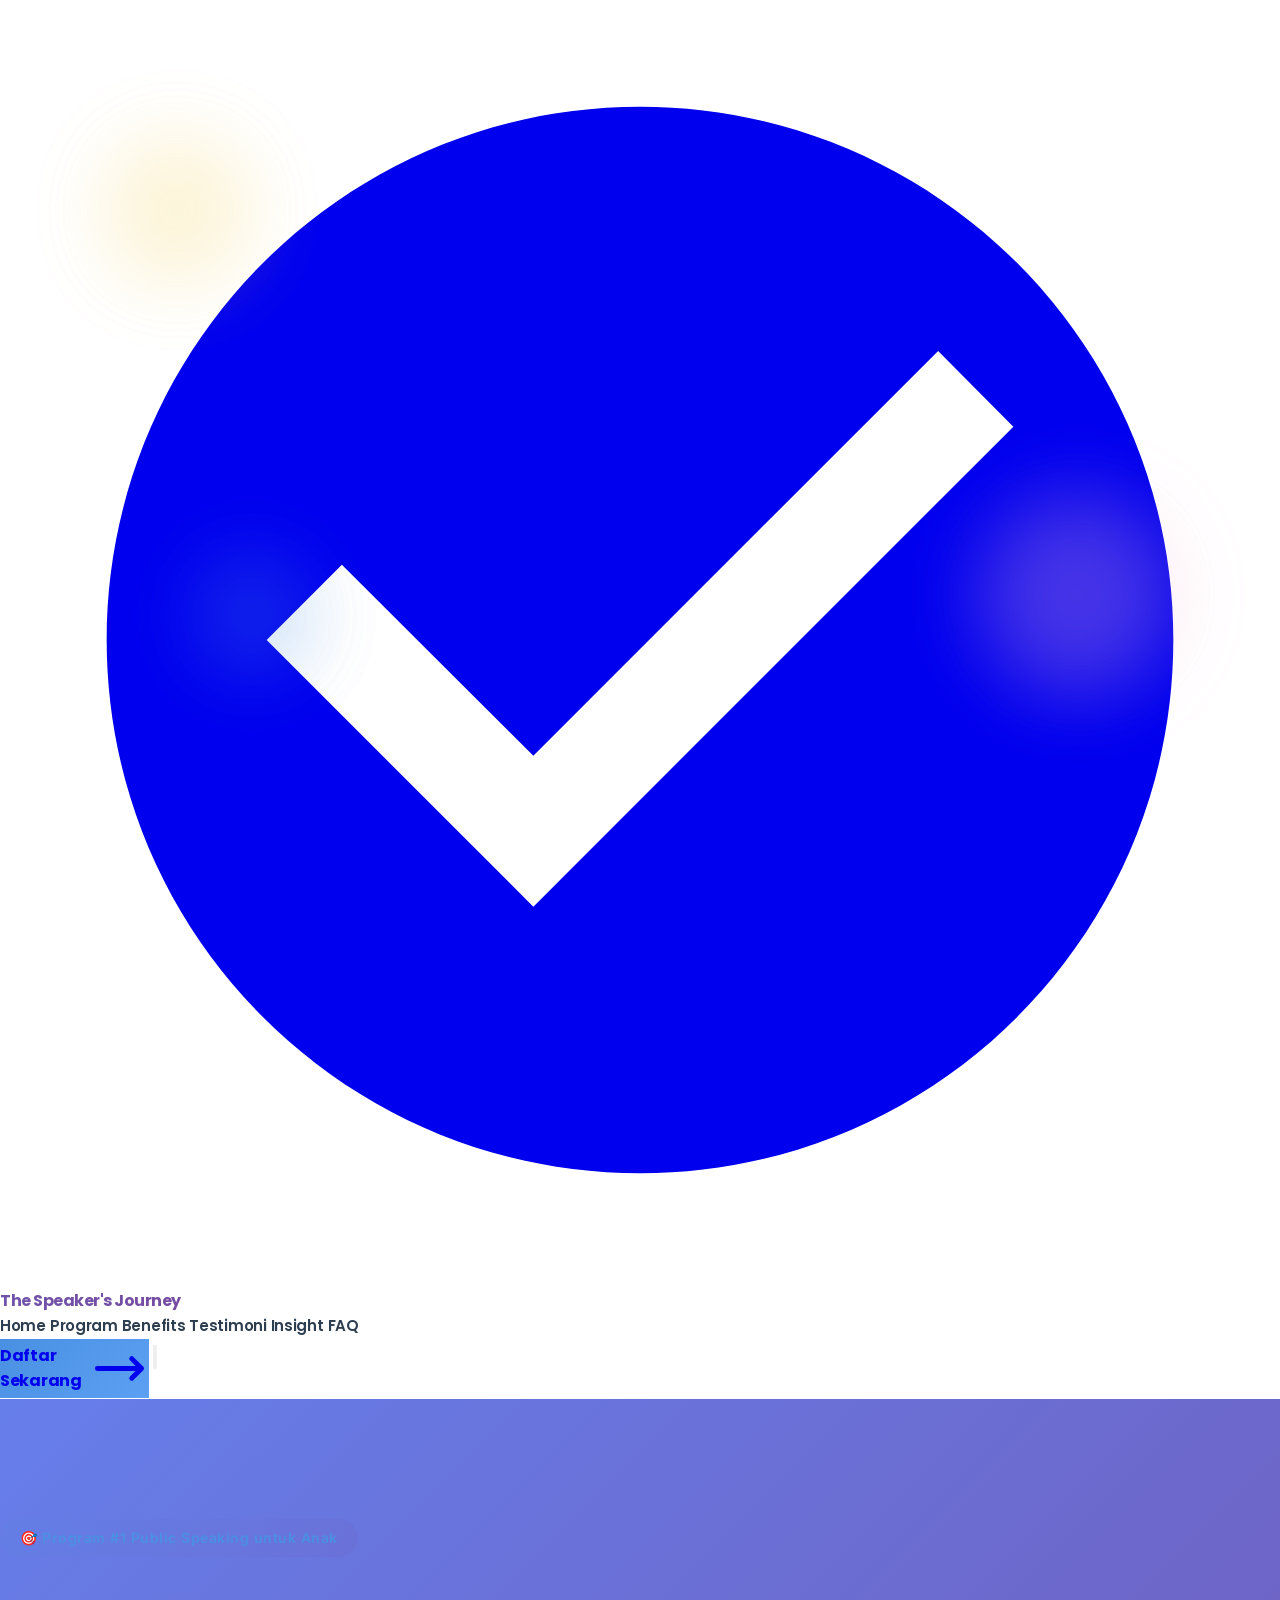
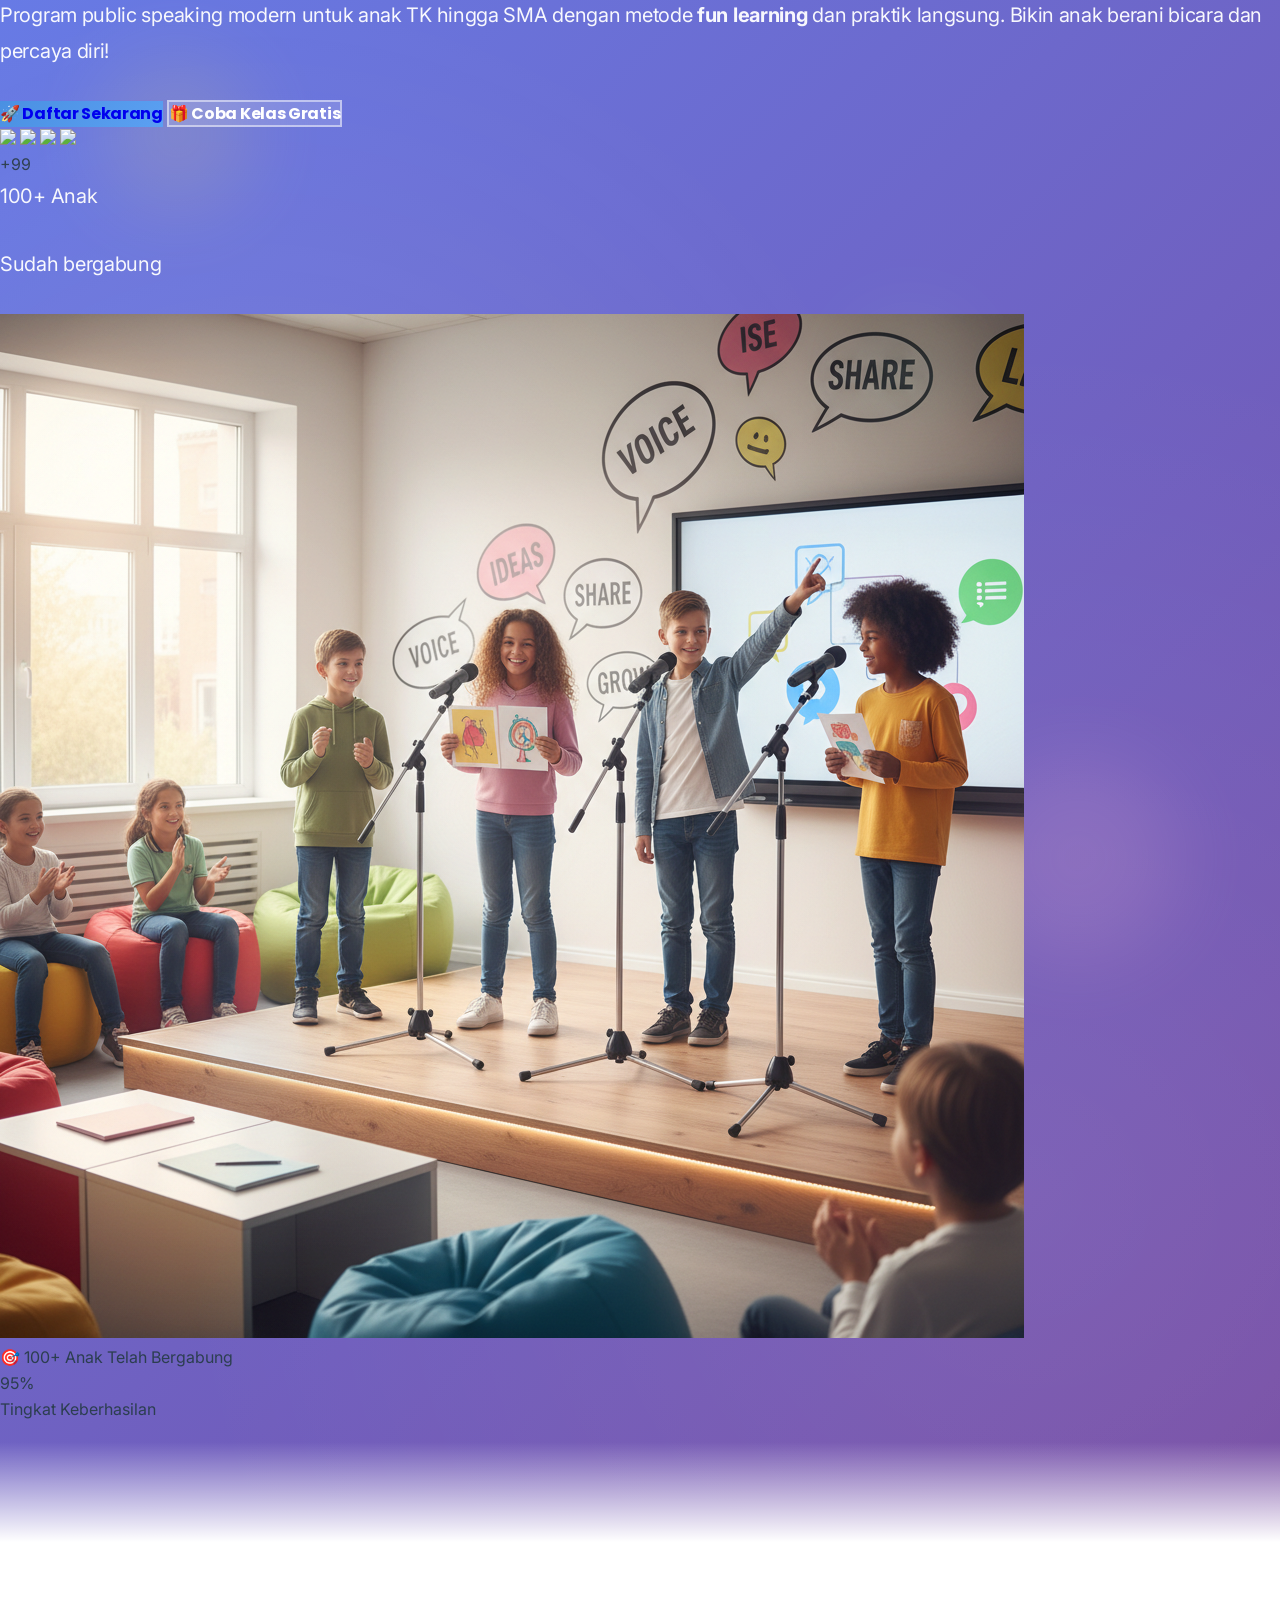
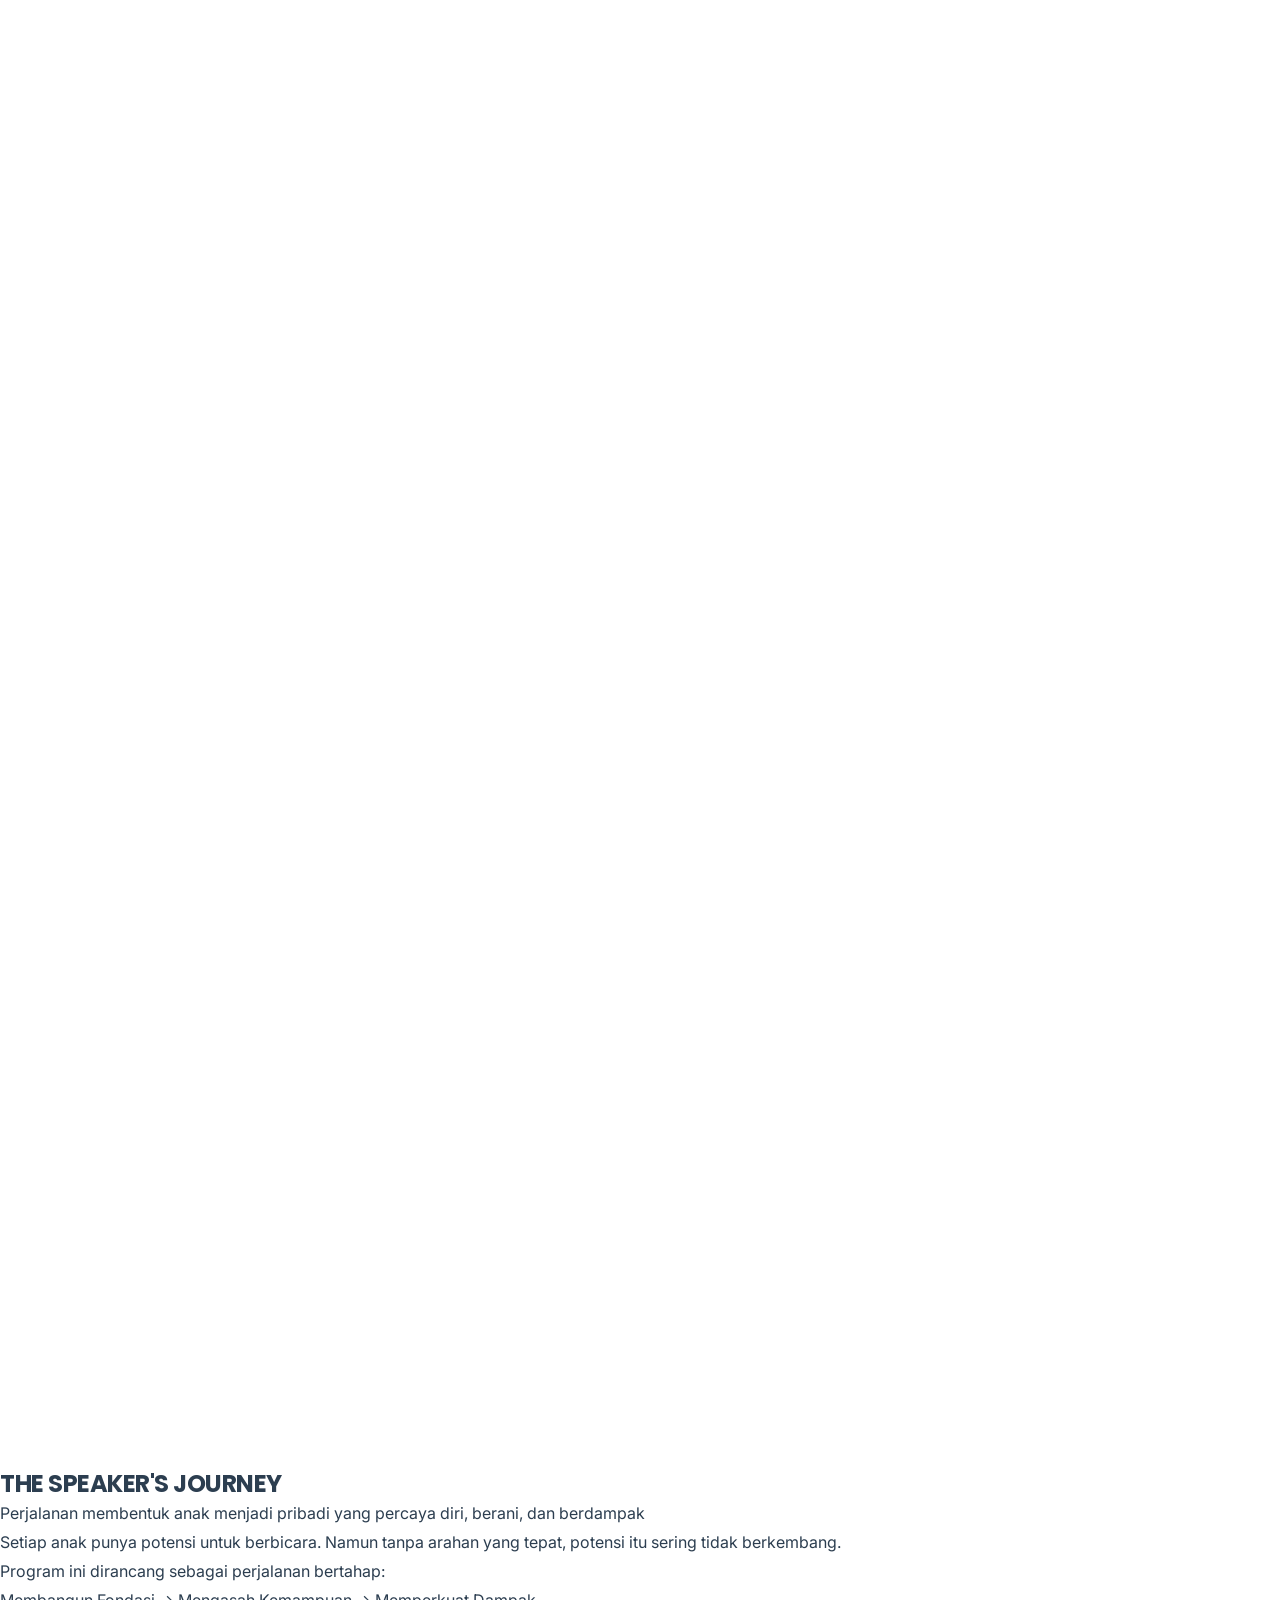
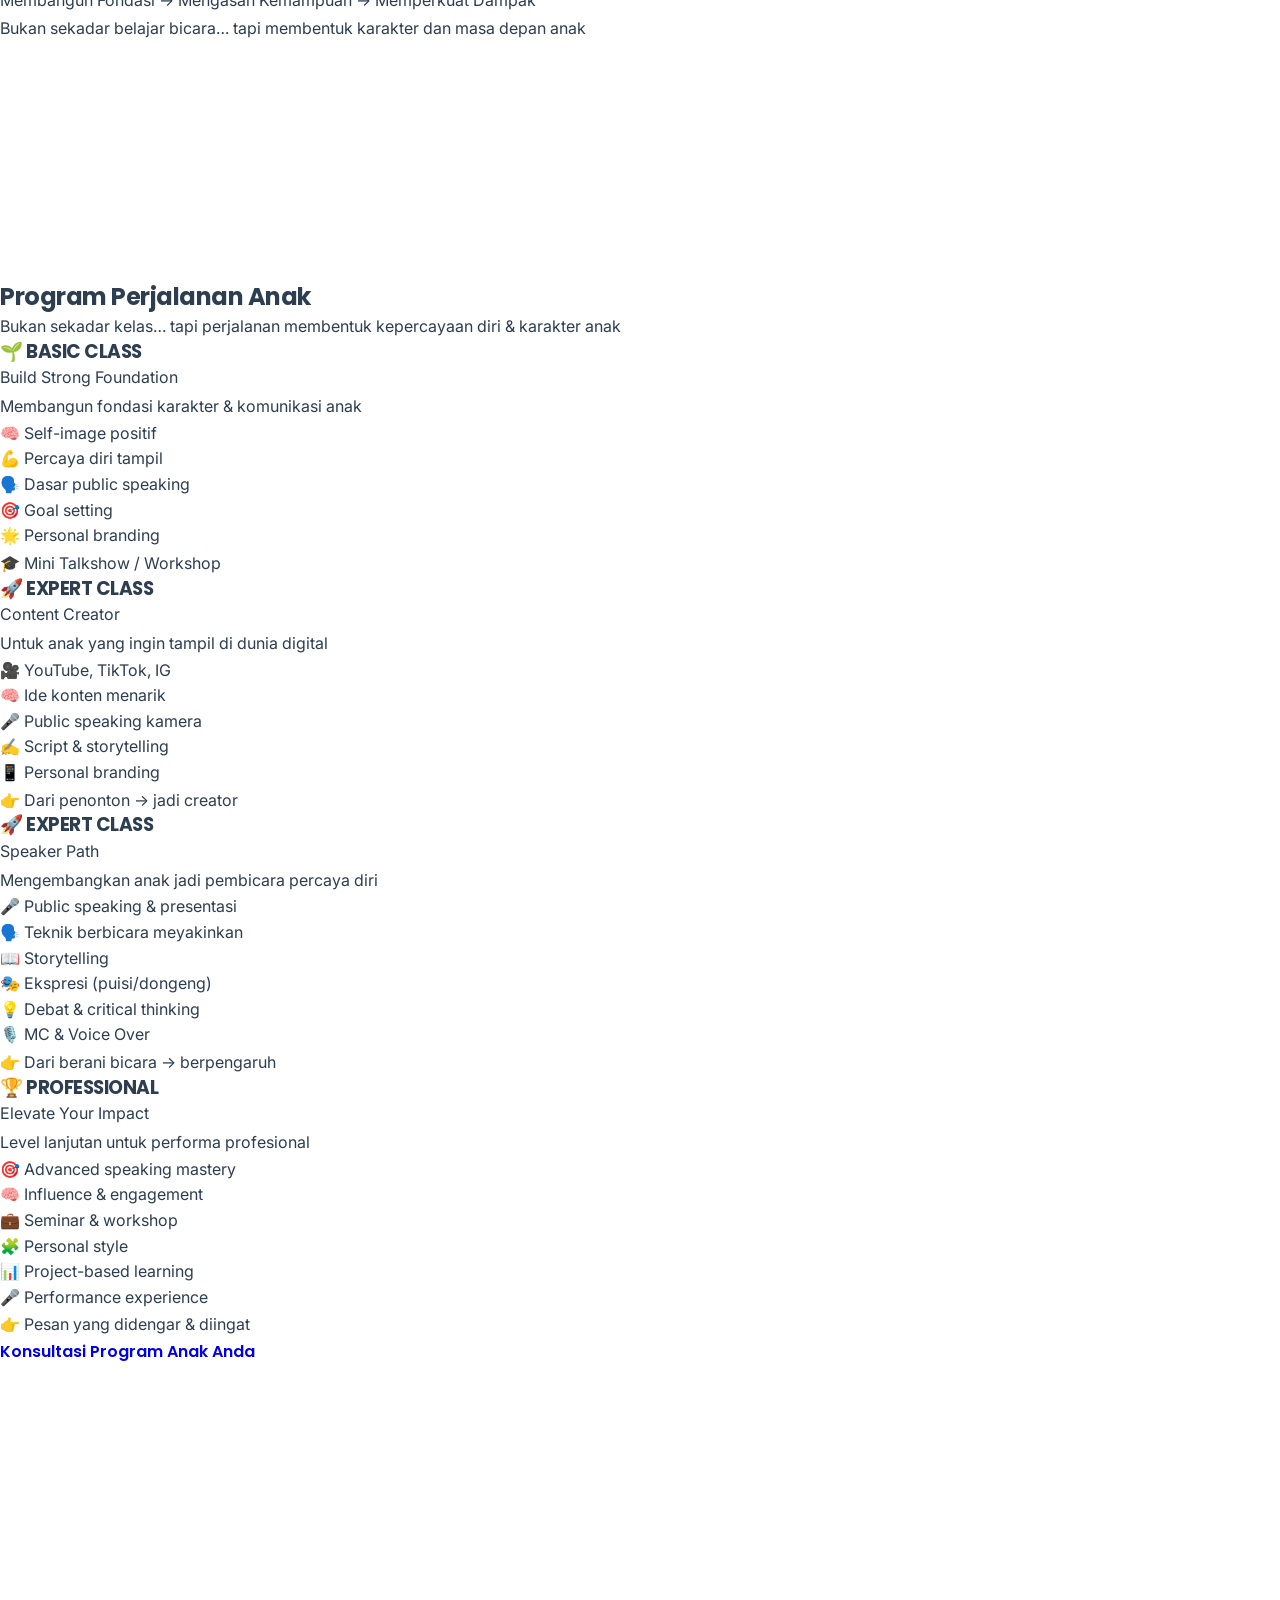
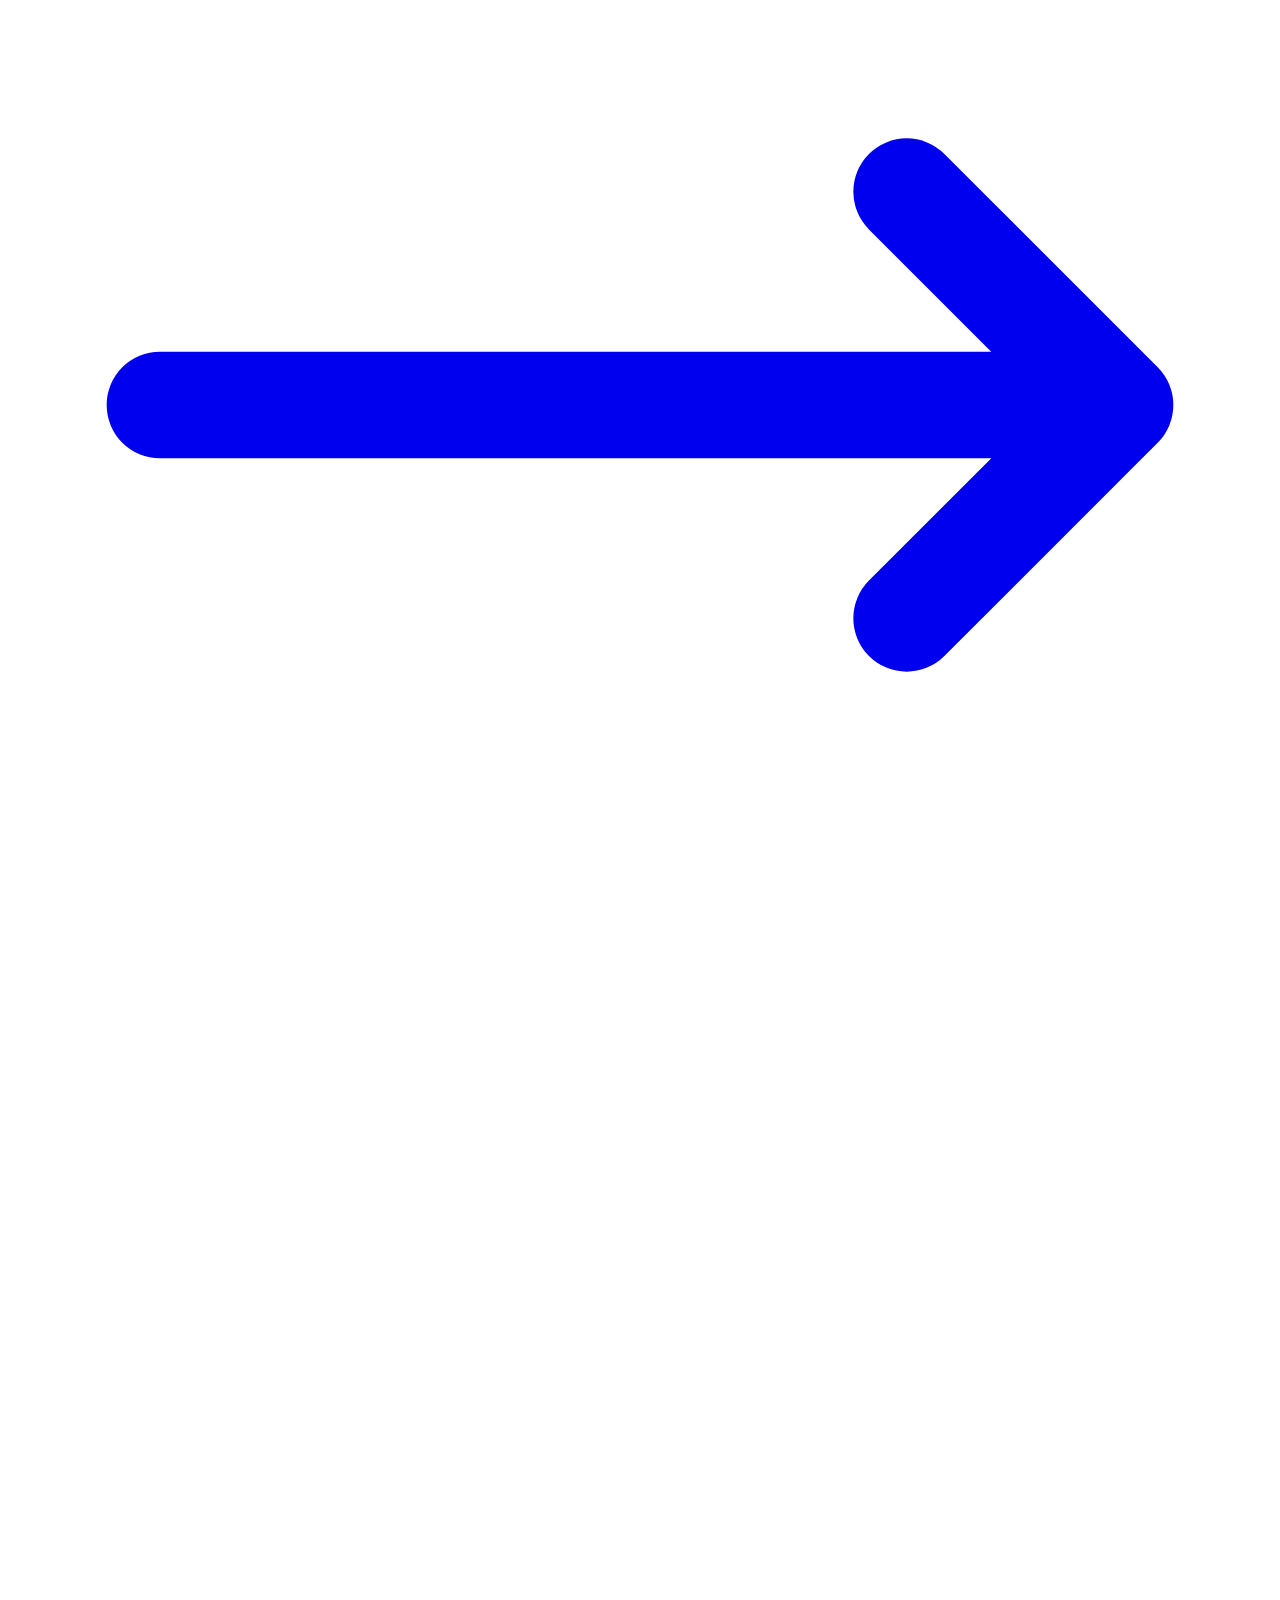
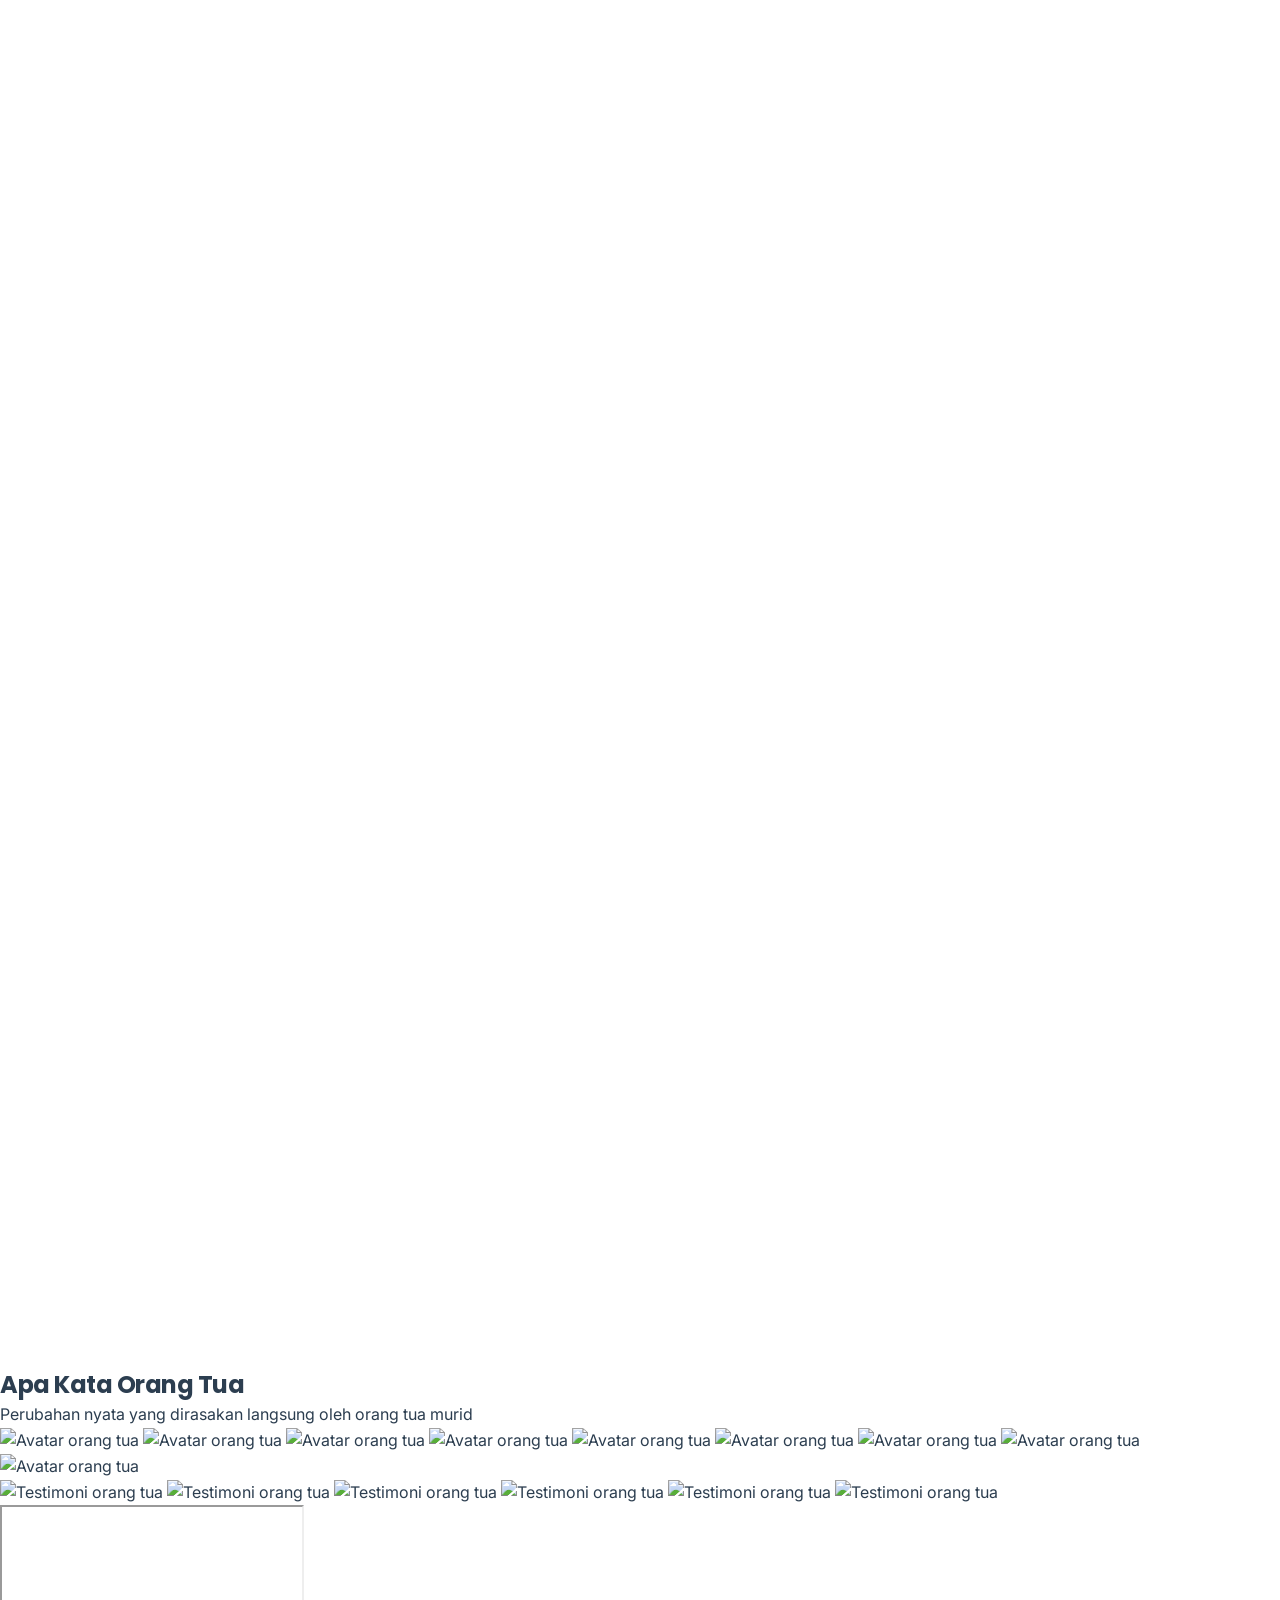
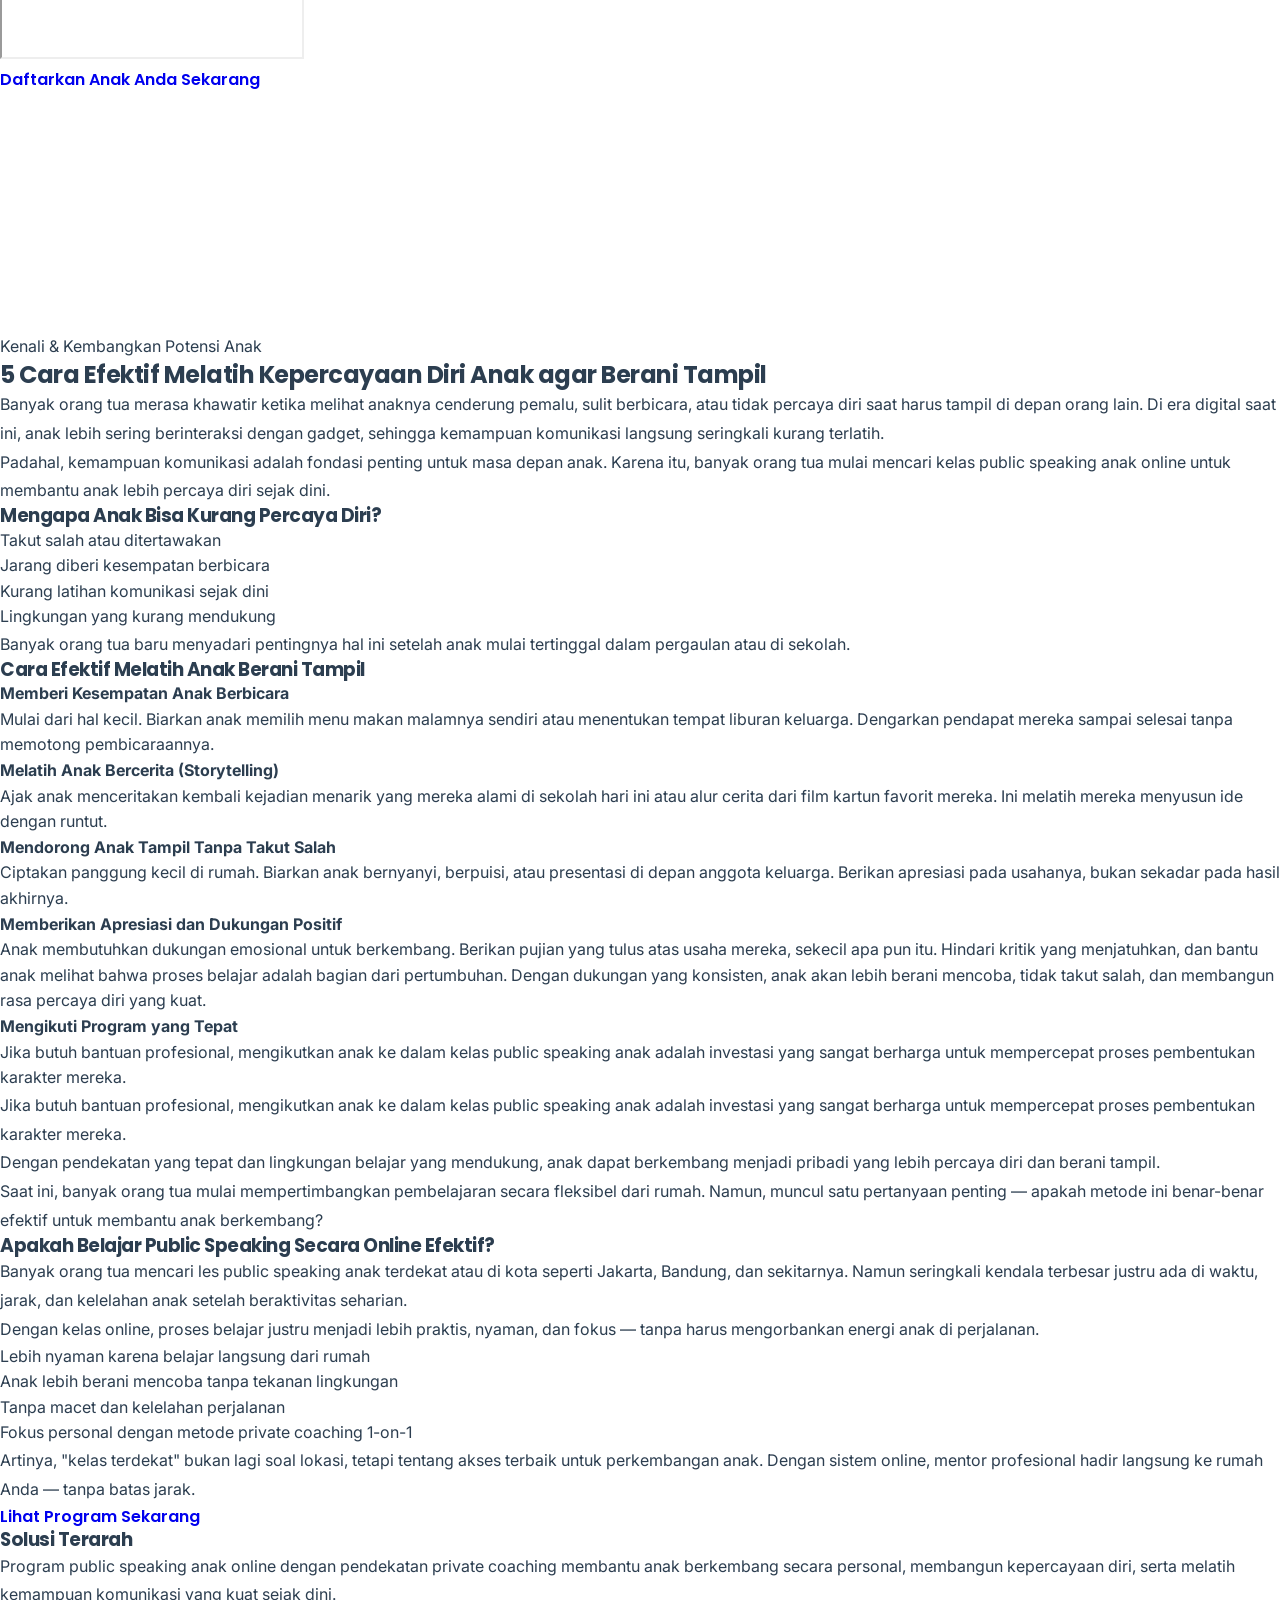
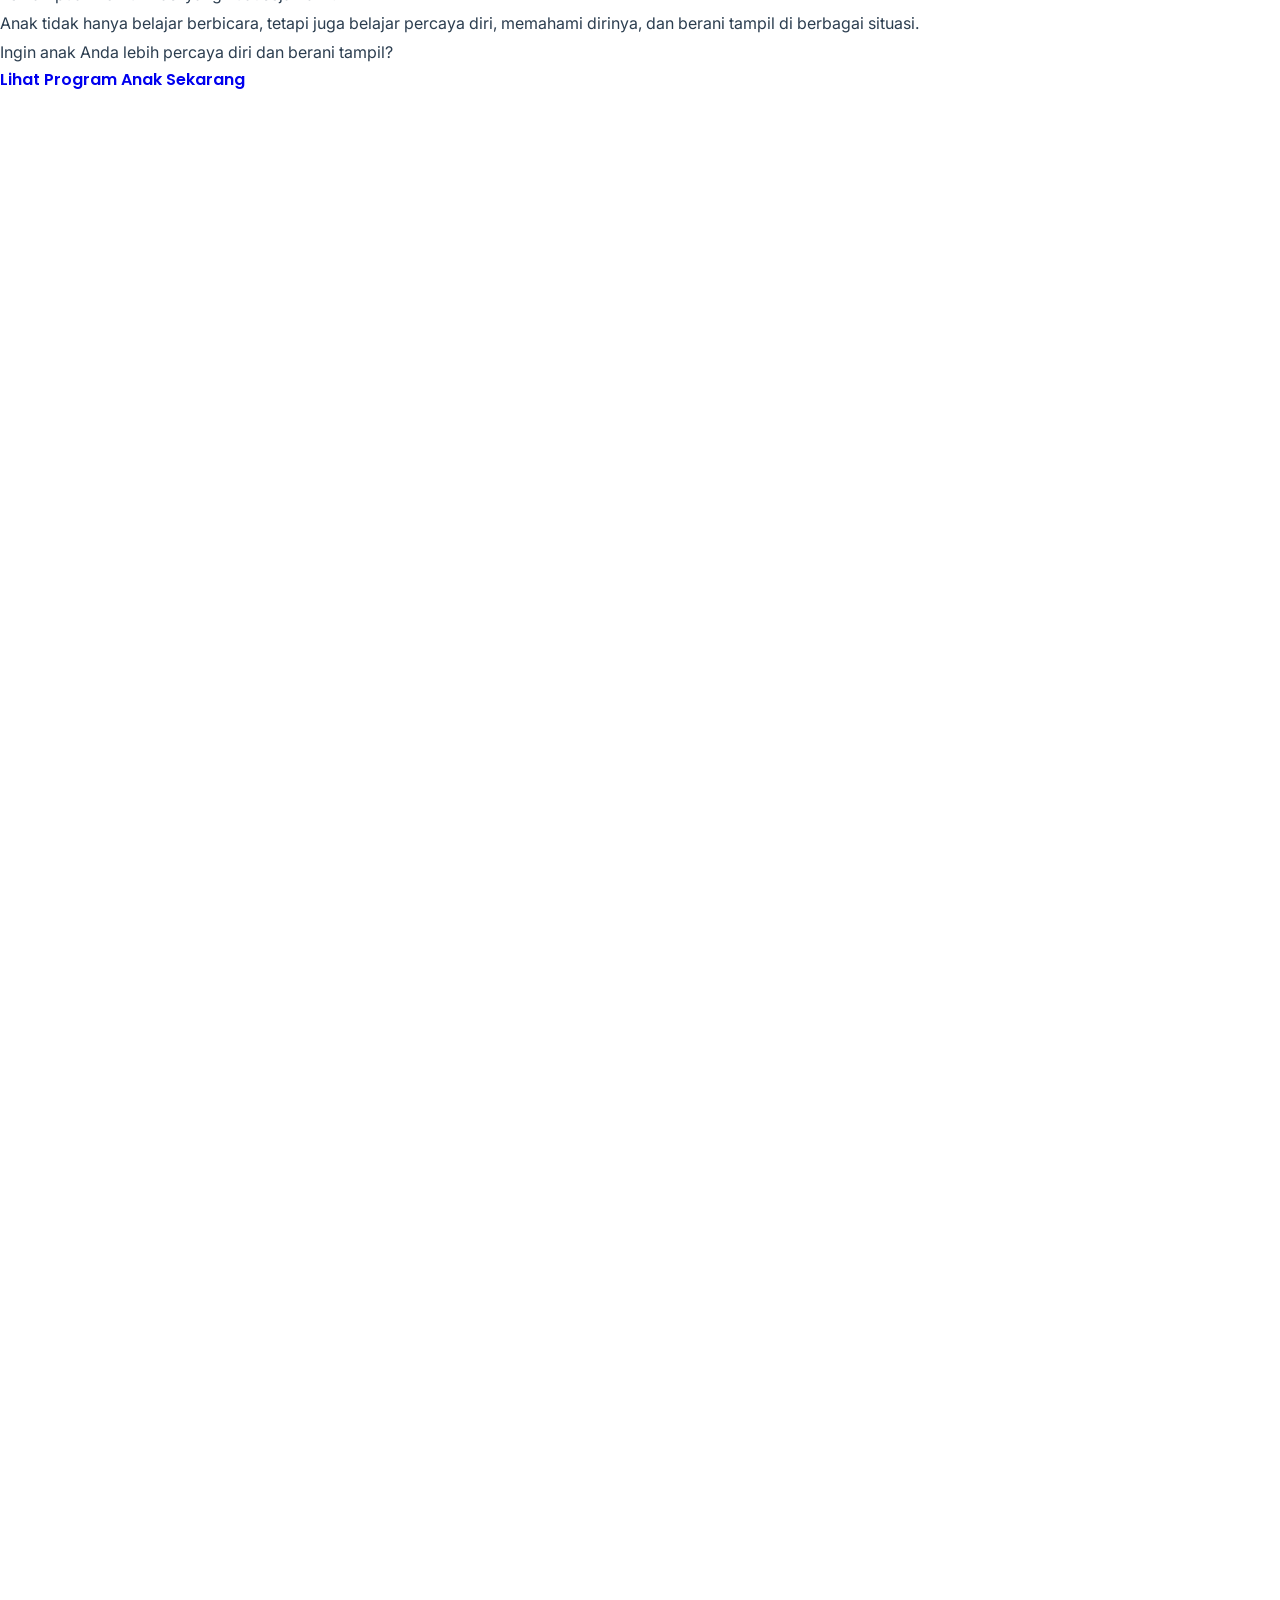
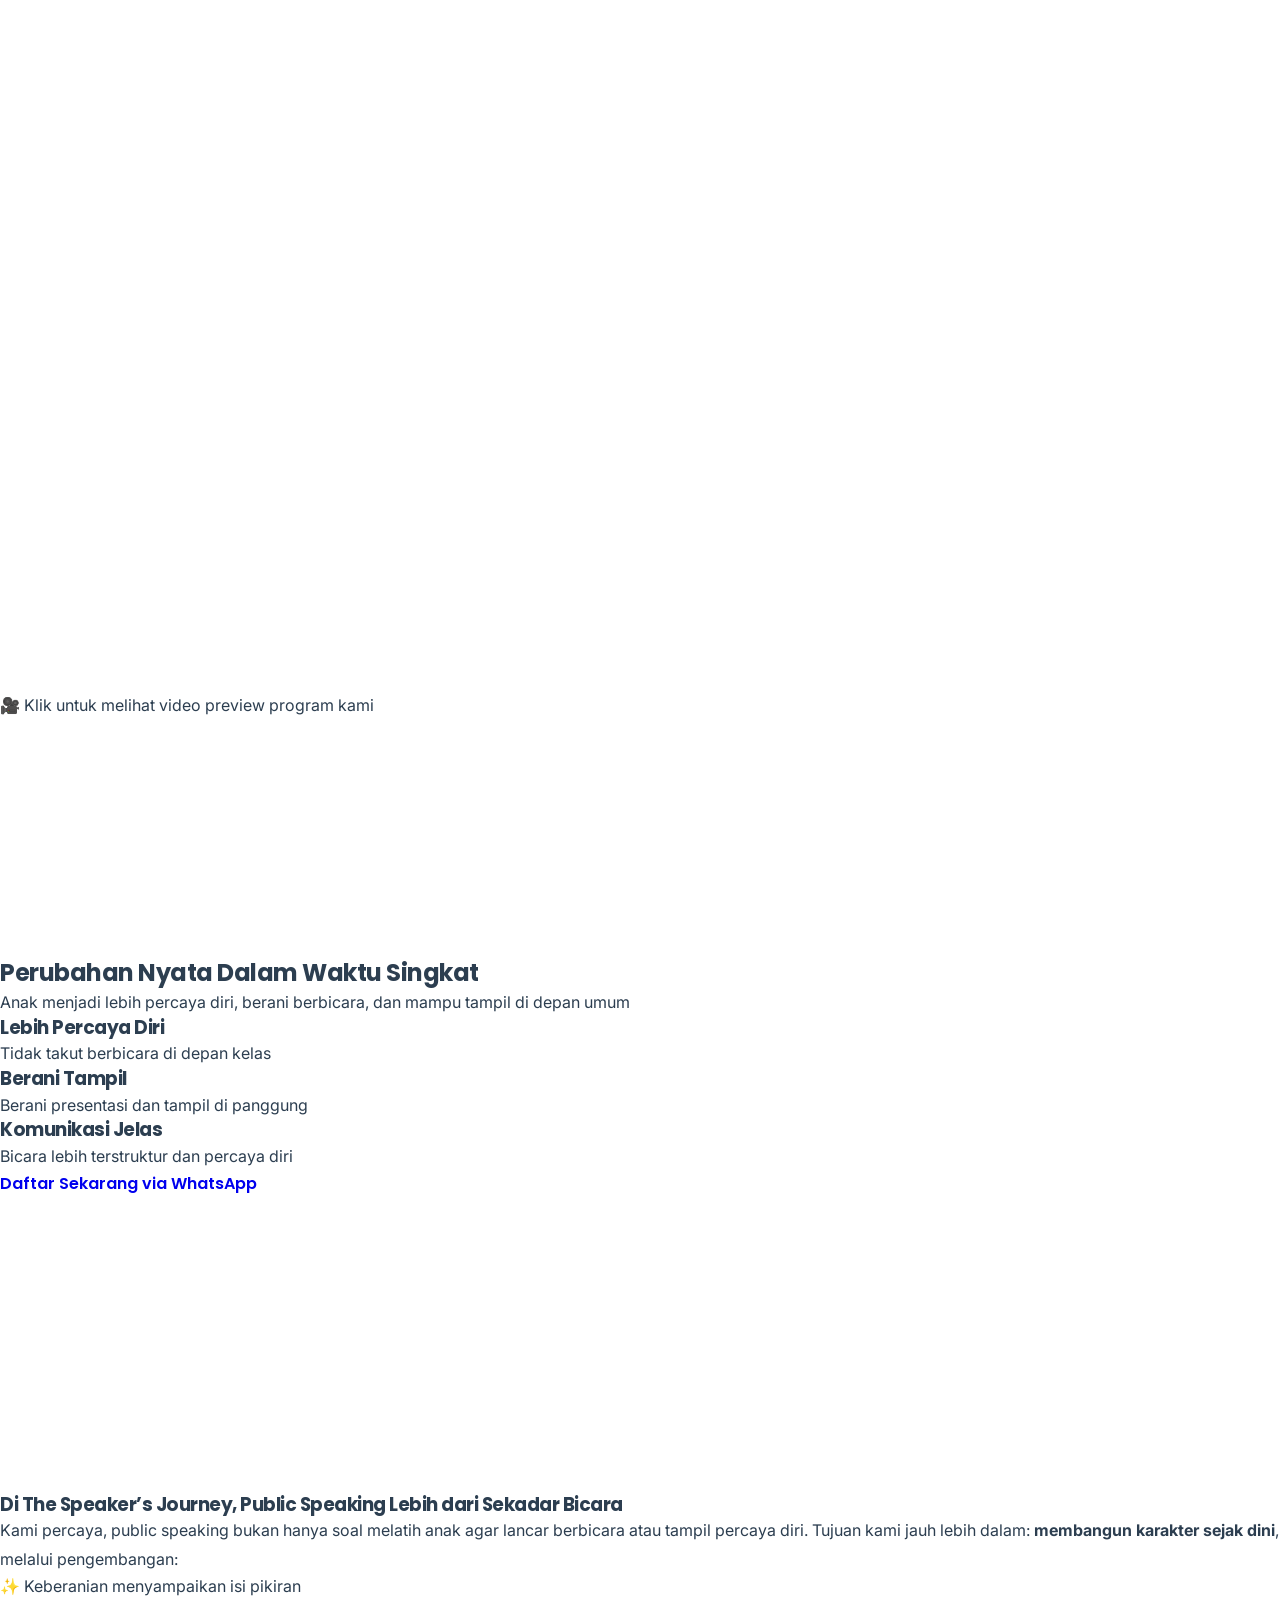
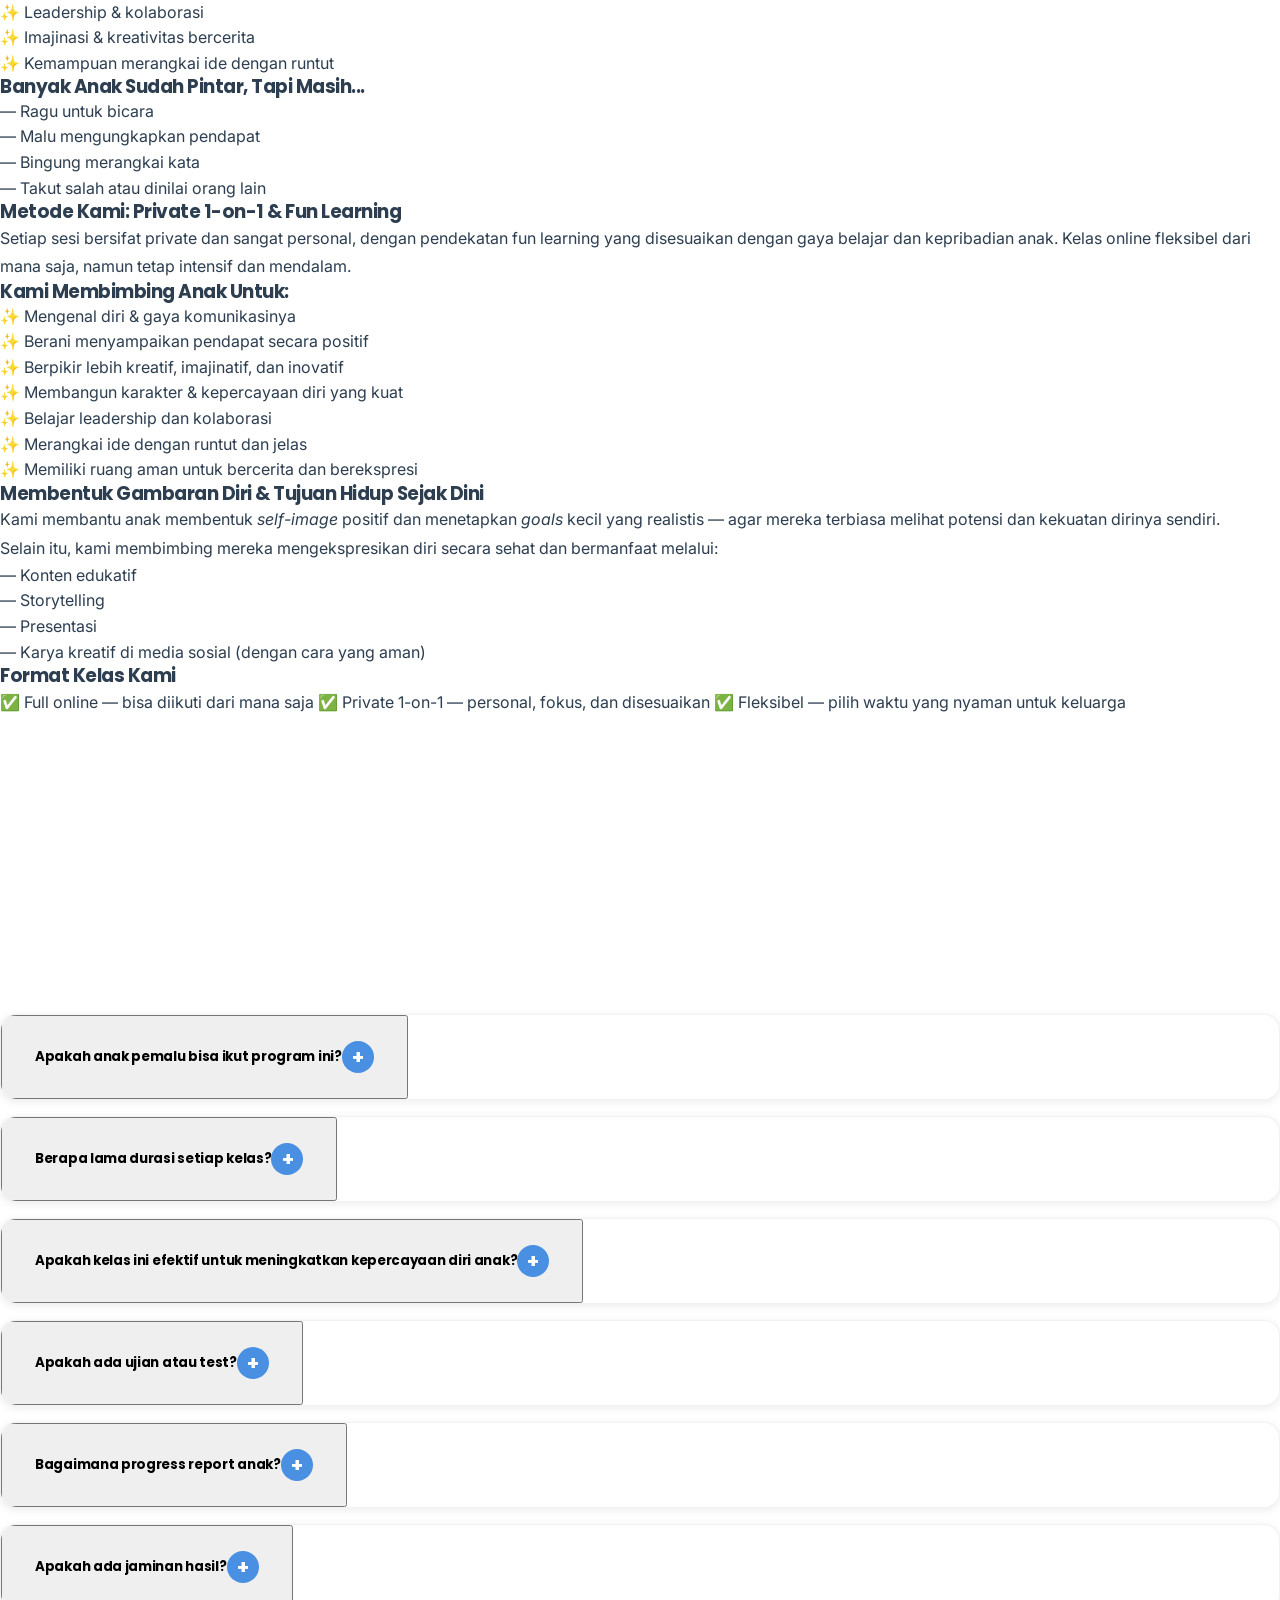
==== index.html @ 87bf83bd "feat: replace text link with CTA button to program" ====
<!DOCTYPE html>
<html lang="id">
<head>
    <meta charset="UTF-8">
    <meta name="viewport" content="width=device-width, initial-scale=1.0">
    <title>Kursus Public Speaking Anak Online | The Speaker's Journey</title>
    <meta name="description" content="Kelas public speaking anak online private. Membantu anak menjadi percaya diri, berani tampil, dan komunikatif. Metode personal untuk anak usia 6-15 tahun.">
    <meta name="keywords" content="public speaking anak, kursus anak, percaya diri anak, kelas anak online, public speaking kids indonesia">
    <meta name="robots" content="index, follow">
    <meta name="viewport" content="width=device-width, initial-scale=1.0">
    <link rel="canonical" href="https://thespeakersjourney.id/">
    
    <!-- Open Graph / Social -->
    <meta property="og:title" content="The Speaker's Journey - Kursus Public Speaking Anak Online">
    <meta property="og:description" content="Program private untuk membangun kepercayaan diri dan public speaking anak Indonesia.">
    <meta property="og:image" content="https://thespeakersjourney.id/preview.jpg">
    <meta property="og:url" content="https://thespeakersjourney.id/">
    <meta property="og:type" content="website">
    <meta property="og:site_name" content="The Speaker's Journey">
    
    <!-- Structured Data -->
    <script type="application/ld+json">
    {
      "@context": "https://schema.org",
      "@type": "EducationalOrganization",
      "name": "The Speaker's Journey",
      "alternateName": "Kelas Public Speaking Anak & Remaja Jogja",
      "url": "https://thespeakersjourney.id/",
      "logo": "https://thespeakersjourney.id/favicon.ico",
      "description": "Program kelas public speaking anak dan remaja terbaik di Yogyakarta. Metode fun learning dan praktik langsung untuk membangun kepercayaan diri anak TK hingga SMA.",
      "address": {
        "@type": "PostalAddress",
        "addressLocality": "Yogyakarta",
        "addressRegion": "Daerah Istimewa Yogyakarta",
        "addressCountry": "ID"
      },
      "contactPoint": {
        "@type": "ContactPoint",
        "telephone": "+6281246514244",
        "contactType": "customer service",
        "email": "info@thespeakersjourney.id",
        "availableLanguage": "Indonesian"
      },
      "aggregateRating": {
        "@type": "AggregateRating",
        "ratingValue": "4.9",
        "reviewCount": "100"
      },
      "makesOffer": [
        {
          "@type": "Offer",
          "itemOffered": {
            "@type": "Course",
            "name": "Basic Class - Kelas Public Speaking Anak",
            "description": "Membangun fondasi karakter, self-image positif, dan rasa percaya diri tampil."
          }
        },
        {
          "@type": "Offer",
          "itemOffered": {
            "@type": "Course",
            "name": "Expert Class - Content Creator & Speaker Path",
            "description": "Level lanjutan untuk anak yang ingin tampil di dunia digital dan menjadi pembicara berpengaruh."
          }
        }
      ]
    }
    </script>
     
    <!-- Tailwind CSS -->
    <script src="https://cdn.tailwindcss.com"></script>
    
    <!-- Google Fonts -->
    <link href="https://fonts.googleapis.com/css2?family=Poppins:wght@400;600;700;800&family=Inter:wght@400;500;600&family=Fredoka+One&display=swap" rel="stylesheet">
    
    <!-- Font Awesome -->
    <link rel="stylesheet" href="https://cdnjs.cloudflare.com/ajax/libs/font-awesome/6.5.0/css/all.min.css">
    
    <!-- Asset Links -->
    <link rel="stylesheet" href="assets/css/styles.css">
    
    <!-- Essential Libraries Only -->
    <script src="https://cdnjs.cloudflare.com/ajax/libs/typed.js/2.0.12/typed.min.js"></script>
    <script src="https://cdn.jsdelivr.net/npm/@splidejs/splide@4.1.4/dist/js/splide.min.js"></script>
    <link href="https://cdn.jsdelivr.net/npm/@splidejs/splide@4.1.4/dist/css/splide.min.css" rel="stylesheet">
    
    <!-- External Styles Linked: assets/css/styles.css -->
    <style>
        content: '';
            position: absolute;
            inset: 0;
            background: radial-gradient(circle at 20% 50%, rgba(255,255,255,0.1) 0%, transparent 50%),
                        radial-gradient(circle at 80% 80%, rgba(255,255,255,0.08) 0%, transparent 50%);
            pointer-events: none;
        }

        .hero-bg::after {
            content: '';
            position: absolute;
            bottom: 0;
            left: 0;
            right: 0;
            height: 100px;
            background: linear-gradient(to top, white, transparent);
            pointer-events: none;
        }

        .hero-bg h1 {
            font-size: clamp(2.5rem, 6vw, 5rem);
            font-weight: 800;
            letter-spacing: -2px;
            line-height: 1.1;
            color: white;
            text-shadow: 0 4px 20px rgba(0, 0, 0, 0.2);
            margin-bottom: 1.5rem;
        }

        .hero-bg p {
            font-size: clamp(1rem, 2vw, 1.25rem);
            font-weight: 400;
            letter-spacing: -0.3px;
            line-height: 1.8;
            color: rgba(255, 255, 255, 0.95);
            margin-bottom: 2rem;
        }

        .floating-shapes {
            position: absolute;
            width: 100%;
            height: 100%;
            pointer-events: none;
            overflow: hidden;
        }

        .shape {
            position: absolute;
            border-radius: 50%;
            opacity: 0.15;
            animation: float 8s ease-in-out infinite;
            filter: blur(40px);
        }

        .shape:nth-child(1) {
            width: 150px;
            height: 150px;
            background: var(--soft-yellow);
            top: 15%;
            left: 8%;
            animation-delay: 0s;
            animation-name: float-1;
        }

        .shape:nth-child(2) {
            width: 200px;
            height: 200px;
            background: var(--gentle-pink);
            top: 55%;
            right: 8%;
            animation-delay: 2s;
            animation-name: float-2;
        }

        .shape:nth-child(3) {
            width: 120px;
            height: 120px;
            background: var(--primary-blue);
            bottom: 25%;
            left: 15%;
            animation-delay: 4s;
            animation-name: float-3;
        }

        .shape:nth-child(4) {
            width: 100px;
            height: 100px;
            background: #A8E6CF;
            top: 30%;
            right: 25%;
            animation-delay: 1s;
            animation-name: float-4;
        }

        .shape:nth-child(5) {
            width: 80px;
            height: 80px;
            background: #FFD3B6;
            bottom: 40%;
            left: 35%;
            animation-delay: 3s;
            animation-name: float-5;
        }

        @keyframes float-1 {
            0%, 100% { transform: translateY(0) rotate(0deg); opacity: 0.15; }
            50% { transform: translateY(-25px) rotate(180deg); opacity: 0.2; }
        }
        @keyframes float-2 {
            0%, 100% { transform: translateY(0) rotate(0deg) scale(1); opacity: 0.12; }
            50% { transform: translateY(-35px) rotate(-180deg) scale(1.05); opacity: 0.18; }
        }
        @keyframes float-3 {
            0%, 100% { transform: translateY(0) rotate(0deg); opacity: 0.14; }
            50% { transform: translateY(-20px) rotate(90deg); opacity: 0.22; }
        }
        @keyframes float-4 {
            0%, 100% { transform: translateY(0) scale(1); opacity: 0.13; }
            50% { transform: translateY(-30px) scale(1.08); opacity: 0.19; }
        }
        @keyframes float-5 {
            0%, 100% { transform: translateY(0) rotate(0deg); opacity: 0.15; }
            50% { transform: translateY(-15px) rotate(-90deg); opacity: 0.21; }
        }

        /* ======================
           GLASSMORPHISM EFFECTS
           ====================== */
        .glass-card {
            background: rgba(255, 255, 255, 0.95);
            backdrop-filter: blur(20px);
            -webkit-backdrop-filter: blur(20px);
            border: 1px solid rgba(255, 255, 255, 0.3);
            box-shadow: var(--shadow-md);
            border-radius: 24px;
        }

        .glass-nav {
            background: rgba(255, 255, 255, 0.92);
            backdrop-filter: blur(20px) saturate(180%);
            -webkit-backdrop-filter: blur(20px) saturate(180%);
            border-bottom: 1px solid rgba(255, 255, 255, 0.3);
        }

        /* ======================
           ENHANCED CARDS
           ====================== */
        .card-hover {
            transition: all 0.5s cubic-bezier(0.23, 1, 0.320, 1);
            border-radius: 24px;
            position: relative;
            overflow: hidden;
        }

        .card-hover::before {
            content: '';
            position: absolute;
            inset: 0;
            background: linear-gradient(135deg, rgba(255,255,255,0.15) 0%, rgba(255,255,255,0) 100%);
            border-radius: 24px;
            opacity: 0;
            transition: opacity 0.5s ease;
            pointer-events: none;
        }

        .card-hover::after {
            content: '';
            position: absolute;
            top: 0;
            left: -100%;
            width: 100%;
            height: 100%;
            background: linear-gradient(90deg, transparent, rgba(255,255,255,0.2), transparent);
            transition: left 0.7s ease;
            pointer-events: none;
        }

        .card-hover:hover {
            transform: translateY(-16px) scale(1.02);
            box-shadow: var(--shadow-xl);
        }

        .card-hover:hover::before {
            opacity: 1;
        }

        .card-hover:hover::after {
            left: 100%;
        }

        /* ======================
           PREMIUM BUTTONS
           ====================== */
        .btn-primary {
            background: linear-gradient(135deg, var(--primary-blue), #5BA0F2);
            transition: all 0.4s cubic-bezier(0.23, 1, 0.320, 1);
            font-family: 'Poppins', sans-serif;
            font-weight: 700;
            letter-spacing: -0.3px;
            position: relative;
            overflow: hidden;
            display: inline-flex;
            align-items: center;
            gap: 8px;
            border: none;
            cursor: pointer;
        }

        .btn-primary::before {
            content: '';
            position: absolute;
            top: 0;
            left: -100%;
            width: 100%;
            height: 100%;
            background: linear-gradient(135deg, #5BA0F2, #6BB0FF);
            transition: left 0.4s cubic-bezier(0.23, 1, 0.320, 1);
            z-index: -1;
        }

        .btn-primary::after {
            content: '';
            position: absolute;
            top: 50%;
            left: 50%;
            width: 0;
            height: 0;
            background: rgba(255, 255, 255, 0.3);
            border-radius: 50%;
            transform: translate(-50%, -50%);
            transition: width 0.6s ease, height 0.6s ease;
        }

        .btn-primary:hover {
            transform: translateY(-4px);
            box-shadow: 0 20px 40px rgba(74, 144, 226, 0.4);
        }

        .btn-primary:hover::before {
            left: 0;
        }

        .btn-primary:hover::after {
            width: 300px;
            height: 300px;
        }

        .btn-primary:active {
            transform: translateY(-2px);
        }

        .btn-secondary {
            background: rgba(255, 255, 255, 0.15);
            backdrop-filter: blur(10px);
            border: 2px solid rgba(255, 255, 255, 0.5);
            color: white;
            transition: all 0.4s cubic-bezier(0.23, 1, 0.320, 1);
            font-family: 'Poppins', sans-serif;
            font-weight: 700;
            letter-spacing: -0.3px;
            position: relative;
            overflow: hidden;
        }

        .btn-secondary::before {
            content: '';
            position: absolute;
            inset: 0;
            background: white;
            opacity: 0;
            transition: opacity 0.4s ease;
        }

        .btn-secondary:hover {
            transform: translateY(-4px);
            box-shadow: 0 20px 40px rgba(0, 0, 0, 0.2);
            border-color: white;
        }

        .btn-secondary:hover::before {
            opacity: 1;
        }

        .btn-secondary:hover {
            color: var(--primary-blue);
        }

        /* ======================
           PROGRESS BARS
           ====================== */
        .progress-bar {
            background: linear-gradient(90deg, var(--primary-blue) 0%, var(--soft-yellow) 100%);
            height: 10px;
            border-radius: 10px;
            transition: width 1.5s cubic-bezier(0.23, 1, 0.320, 1);
            box-shadow: 0 4px 15px rgba(74, 144, 226, 0.3);
            position: relative;
            overflow: hidden;
        }

        .progress-bar::after {
            content: '';
            position: absolute;
            top: 0;
            left: 0;
            right: 0;
            bottom: 0;
            background: linear-gradient(90deg, transparent, rgba(255,255,255,0.3), transparent);
            animation: shimmer 2s infinite;
        }

        @keyframes shimmer {
            0% { transform: translateX(-100%); }
            100% { transform: translateX(100%); }
        }

        /* ======================
           SCROLL REVEAL
           ====================== */
        .reveal {
            opacity: 0;
            transform: translateY(50px);
            transition: all 0.8s cubic-bezier(0.23, 1, 0.320, 1);
        }

        .reveal.active {
            opacity: 1;
            transform: translateY(0);
        }

        /* ======================
           TESTIMONIAL CARDS
           ====================== */
        .testimonial-card {
            background: white;
            border-radius: 24px;
            padding: 40px;
            box-shadow: var(--shadow-md);
            margin: 0 15px;
            border: 1px solid rgba(0, 0, 0, 0.05);
            transition: all 0.5s cubic-bezier(0.23, 1, 0.320, 1);
            position: relative;
            overflow: hidden;
        }

        .testimonial-card::before {
            content: '"';
            position: absolute;
            top: 20px;
            right: 30px;
            font-size: 80px;
            color: rgba(74, 144, 226, 0.1);
            font-family: Georgia, serif;
            line-height: 1;
        }

        .testimonial-card:hover {
            box-shadow: var(--shadow-xl);
            transform: translateY(-12px) scale(1.02);
        }

        .testimonial-card .avatar {
            width: 70px;
            height: 70px;
            border-radius: 50%;
            object-fit: cover;
            border: 3px solid var(--primary-blue);
            padding: 3px;
            background: white;
        }

        /* ======================
           FAQ ACCORDION
           ====================== */
        .faq-item {
            background: white;
            border-radius: 16px;
            margin-bottom: 16px;
            overflow: hidden;
            box-shadow: var(--shadow-sm);
            transition: all 0.4s cubic-bezier(0.23, 1, 0.320, 1);
            border: 1px solid rgba(0, 0, 0, 0.05);
        }

        .faq-item:hover {
            box-shadow: var(--shadow-md);
            transform: translateX(4px);
        }

        .faq-item.active {
            box-shadow: var(--shadow-lg);
        }

        .faq-question {
            font-family: 'Poppins', sans-serif;
            font-weight: 700;
            letter-spacing: -0.3px;
            padding: 24px 32px;
            cursor: pointer;
            display: flex;
            justify-content: space-between;
            align-items: center;
            transition: all 0.3s ease;
        }

        .faq-question:hover {
            background: rgba(74, 144, 226, 0.05);
        }

        .faq-icon {
            width: 32px;
            height: 32px;
            border-radius: 50%;
            background: var(--primary-blue);
            color: white;
            display: flex;
            align-items: center;
            justify-content: center;
            font-size: 20px;
            transition: all 0.4s cubic-bezier(0.23, 1, 0.320, 1);
            flex-shrink: 0;
        }

        .faq-item.active .faq-icon {
            background: var(--gentle-pink);
            transform: rotate(180deg);
        }

        .faq-answer {
            max-height: 0;
            overflow: hidden;
            transition: max-height 0.5s cubic-bezier(0.23, 1, 0.320, 1);
            font-family: 'Inter', sans-serif;
            padding: 0 32px;
        }

        .faq-item.active .faq-answer {
            max-height: 500px;
            padding: 0 32px 24px 32px;
        }

        .faq-answer p {
            color: #666;
            line-height: 1.8;
        }

        /* ======================
           NAVIGATION
           ====================== */
        .navbar-sticky {
            backdrop-filter: blur(20px) saturate(180%);
            -webkit-backdrop-filter: blur(20px) saturate(180%);
            background: rgba(255, 255, 255, 0.92);
            box-shadow: 0 4px 30px rgba(0, 0, 0, 0.1);
            border-bottom: 1px solid rgba(255, 255, 255, 0.3);
        }

        .nav-link {
            font-family: 'Poppins', sans-serif;
            font-weight: 600;
            font-size: 15px;
            letter-spacing: -0.3px;
            position: relative;
            transition: all 0.3s ease;
            color: var(--dark-text);
        }

        .nav-link::after {
            content: '';
            position: absolute;
            bottom: -4px;
            left: 0;
            width: 0;
            height: 3px;
            background: linear-gradient(90deg, var(--primary-blue), var(--gentle-pink));
            border-radius: 2px;
            transition: width 0.4s cubic-bezier(0.23, 1, 0.320, 1);
        }

        .nav-link:hover::after {
            width: 100%;
        }

        .nav-link:hover {
            color: var(--primary-blue);
        }

        /* ======================
           SECTION SPACING
           ====================== */
        .segment-toggle {
            display: inline-flex;
            align-items: center;
            gap: 6px;
            flex-wrap: nowrap;
            background: rgba(255, 255, 255, 0.15);
            padding: 6px;
            border-radius: 50px;
            backdrop-filter: blur(15px);
            border: 1px solid rgba(255, 255, 255, 0.2);
            white-space: nowrap;
            box-shadow: 0 4px 15px rgba(0, 0, 0, 0.1);
        }

        .segment-btn {
            display: inline-flex;
            align-items: center;
            gap: 8px;
            white-space: nowrap;
            padding: 12px 28px;
            border: none;
            background: transparent;
            border-radius: 50px;
            cursor: pointer;
            font-weight: 700;
            transition: all 0.4s cubic-bezier(0.23, 1, 0.320, 1);
            color: rgba(255, 255, 255, 0.85);
            font-size: 15px;
            font-family: 'Poppins', sans-serif;
            letter-spacing: -0.3px;
            position: relative;
            overflow: hidden;
            line-height: 1;
        }

        .segment-btn::before {
            content: '';
            position: absolute;
            top: 0;
            left: -100%;
            width: 100%;
            height: 100%;
            background: rgba(255, 255, 255, 0.15);
            transition: left 0.4s cubic-bezier(0.23, 1, 0.320, 1);
            z-index: -1;
        }

        .segment-btn:hover {
            color: white;
        }

        .segment-btn:hover::before {
            left: 0;
        }

        .segment-btn.active {
            background: white;
            color: var(--primary-blue);
            box-shadow: 0 8px 32px rgba(74, 144, 226, 0.3);
            transform: translateY(-2px);
        }

        .segment-btn.active::before {
            left: 100%;
        }

        /* ======================
           SECTION SPACING
           ====================== */
        section {
            padding-top: 100px;
            padding-bottom: 100px;
        }

        @media (min-width: 768px) {
            section {
                padding-top: 120px;
                padding-bottom: 120px;
            }
        }

        /* ======================
           COUNTER ANIMATION
           ====================== */
        .stat-card {
            text-align: center;
            padding: 30px;
            border-radius: 20px;
            background: rgba(255, 255, 255, 0.1);
            backdrop-filter: blur(10px);
            border: 1px solid rgba(255, 255, 255, 0.2);
            transition: all 0.4s ease;
        }

        .stat-card:hover {
            transform: translateY(-8px);
            background: rgba(255, 255, 255, 0.15);
        }

        .stat-number {
            font-size: 3.5rem;
            font-weight: 800;
            background: linear-gradient(135deg, white, var(--soft-yellow));
            -webkit-background-clip: text;
            -webkit-text-fill-color: transparent;
            background-clip: text;
            line-height: 1;
            margin-bottom: 8px;
        }

        .stat-label {
            color: rgba(255, 255, 255, 0.85);
            font-size: 1rem;
            font-weight: 500;
        }

        /* ======================
           SOCIAL PROOF LOGOS
           ====================== */
        .logo-grid {
            display: grid;
            grid-template-columns: repeat(2, 1fr);
            gap: 30px;
            align-items: center;
            justify-items: center;
        }

        @media (min-width: 768px) {
            .logo-grid {
                grid-template-columns: repeat(4, 1fr);
            }
        }

        .logo-item {
            opacity: 0.6;
            transition: all 0.3s ease;
            filter: grayscale(100%);
        }

        .logo-item:hover {
            opacity: 1;
            filter: grayscale(0%);
            transform: scale(1.05);
        }

        /* ======================
           VIDEO SECTION
           ====================== */
        .video-wrapper {
            position: relative;
            border-radius: 24px;
            overflow: hidden;
            box-shadow: var(--shadow-xl);
            cursor: pointer;
        }

        .video-wrapper::before {
            content: '';
            position: absolute;
            inset: 0;
            background: linear-gradient(135deg, rgba(74, 144, 226, 0.8), rgba(118, 75, 162, 0.8));
            z-index: 1;
            transition: all 0.4s ease;
        }

        .video-wrapper:hover::before {
            background: linear-gradient(135deg, rgba(74, 144, 226, 0.7), rgba(118, 75, 162, 0.7));
        }

        .play-button {
            position: absolute;
            top: 50%;
            left: 50%;
            transform: translate(-50%, -50%);
            width: 80px;
            height: 80px;
            background: white;
            border-radius: 50%;
            display: flex;
            align-items: center;
            justify-content: center;
            z-index: 2;
            transition: all 0.4s cubic-bezier(0.23, 1, 0.320, 1);
            box-shadow: 0 10px 40px rgba(0, 0, 0, 0.3);
        }

        .video-wrapper:hover .play-button {
            transform: translate(-50%, -50%) scale(1.1);
            box-shadow: 0 15px 60px rgba(0, 0, 0, 0.4);
        }

        .play-button svg {
            width: 30px;
            height: 30px;
            color: var(--primary-blue);
            margin-left: 4px;
        }

        /* ======================
           COACH/INSTRUCTOR CARD
           ====================== */
        .coach-card {
            background: white;
            border-radius: 24px;
            overflow: hidden;
            box-shadow: var(--shadow-md);
            transition: all 0.5s cubic-bezier(0.23, 1, 0.320, 1);
        }

        .coach-card:hover {
            transform: translateY(-12px);
            box-shadow: var(--shadow-xl);
        }

        .coach-image {
            width: 100%;
            height: 350px;
            object-fit: cover;
            border-bottom: 4px solid var(--primary-blue);
        }

        .coach-content {
            padding: 32px;
        }

        .coach-name {
            font-size: 1.5rem;
            font-weight: 700;
            color: var(--dark-text);
            margin-bottom: 8px;
        }

        .coach-title {
            color: var(--primary-blue);
            font-weight: 600;
            margin-bottom: 16px;
        }

        .coach-socials {
            display: flex;
            gap: 12px;
            margin-top: 20px;
        }

        .coach-social {
            width: 40px;
            height: 40px;
            border-radius: 50%;
            background: var(--primary-blue);
            display: flex;
            align-items: center;
            justify-content: center;
            color: white;
            transition: all 0.3s ease;
        }

        .coach-social:hover {
            transform: translateY(-4px);
            background: var(--gentle-pink);
        }

        /* ======================
           SCROLL TO TOP
           ====================== */
        .scroll-to-top {
            position: fixed;
            bottom: 30px;
            right: 30px;
            width: 50px;
            height: 50px;
            background: var(--primary-blue);
            border-radius: 50%;
            display: flex;
            align-items: center;
            justify-content: center;
            color: white;
            cursor: pointer;
            opacity: 0;
            visibility: hidden;
            transition: all 0.4s cubic-bezier(0.23, 1, 0.320, 1);
            box-shadow: 0 8px 30px rgba(74, 144, 226, 0.4);
            z-index: 100;
            border: none;
        }

        .scroll-to-top.visible {
            opacity: 1;
            visibility: visible;
        }

        .scroll-to-top:hover {
            transform: translateY(-8px);
            box-shadow: 0 15px 50px rgba(74, 144, 226, 0.5);
            background: #3a7bc8;
        }

        /* ======================
           BADGES & LABELS
           ====================== */
        .badge-popular {
            position: absolute;
            top: 16px;
            right: 16px;
            background: linear-gradient(135deg, #FFD700, #FFA500);
            color: #000;
            padding: 6px 16px;
            border-radius: 20px;
            font-size: 12px;
            font-weight: 700;
            text-transform: uppercase;
            letter-spacing: 0.5px;
            box-shadow: 0 4px 15px rgba(255, 215, 0, 0.4);
        }

        /* ======================
           MOBILE MENU
           ====================== */
        .mobile-menu {
            position: fixed;
            top: 80px;
            left: 0;
            right: 0;
            background: white;
            padding: 24px;
            box-shadow: var(--shadow-lg);
            transform: translateY(-100%);
            opacity: 0;
            visibility: hidden;
            transition: all 0.4s cubic-bezier(0.23, 1, 0.320, 1);
            z-index: 40;
        }

        .mobile-menu.active {
            transform: translateY(0);
            opacity: 1;
            visibility: visible;
        }

        .mobile-menu a {
            display: block;
            padding: 16px 0;
            border-bottom: 1px solid rgba(0, 0, 0, 0.05);
            color: var(--dark-text);
            font-weight: 600;
            transition: all 0.3s ease;
        }

        .mobile-menu a:hover {
            color: var(--primary-blue);
            padding-left: 12px;
        }

        /* ======================
           RESPONSIVE
           ====================== */
        @media (max-width: 768px) {
            .hero-content {
                text-align: center;
                padding-top: 40px;
            }

            .hero-buttons {
                flex-direction: column;
                align-items: center;
            }

            .segment-btn {
                padding: 10px 18px;
                font-size: 13px;
            }

            .segment-toggle {
                gap: 4px;
                padding: 4px;
            }

            .stat-number {
                font-size: 2.5rem;
            }

            .scroll-to-top {
                bottom: 20px;
                right: 20px;
                width: 45px;
                height: 45px;
            }

            section {
                padding-top: 60px;
                padding-bottom: 60px;
            }
        }

        /* ======================
           LOADING STATES
           ====================== */
        .skeleton {
            background: linear-gradient(90deg, #f0f0f0 25%, #e0e0e0 50%, #f0f0f0 75%);
            background-size: 200% 100%;
            animation: loading 1.5s infinite;
        }

        @keyframes loading {
            0% { background-position: 200% 0; }
            100% { background-position: -200% 0; }
        }

        /* ======================
           UTILITY CLASSES
           ====================== */
        .text-gradient {
            background: linear-gradient(135deg, var(--primary-blue), #764ba2);
            -webkit-background-clip: text;
            -webkit-text-fill-color: transparent;
            background-clip: text;
        }

        .section-subtitle {
            display: inline-block;
            background: linear-gradient(135deg, rgba(74, 144, 226, 0.1), rgba(118, 75, 162, 0.1));
            padding: 8px 20px;
            border-radius: 30px;
            color: var(--primary-blue);
            font-weight: 600;
            font-size: 14px;
            letter-spacing: 0.5px;
            margin-bottom: 16px;
        }
    </style>
</head>
<body>
    <!-- Navigation -->
    <nav id="navbar" class="fixed top-0 w-full z-50 transition-all duration-300 glass-nav">
        <div class="container mx-auto px-6 py-4">
            <div class="flex items-center justify-between">
                <!-- Logo -->
                <a href="#home" class="font-display font-bold text-2xl text-gradient flex items-center gap-2">
                    <svg class="w-8 h-8" fill="currentColor" viewBox="0 0 24 24">
                        <path d="M12 2C6.48 2 2 6.48 2 12s4.48 10 10 10 10-4.48 10-10S17.52 2 12 2zm-2 15l-5-5 1.41-1.41L10 14.17l7.59-7.59L19 8l-9 9z"/>
                    </svg>
                    The Speaker's Journey
                </a>

                <!-- Desktop Navigation -->
                <div class="hidden lg:flex items-center space-x-8">
                    <a href="#home" class="nav-link">Home</a>
                    <a href="#program" class="nav-link">Program</a>
                    <a href="#benefits" class="nav-link">Benefits</a>
                    <a href="#testimoni" class="nav-link">Testimoni</a>
                    <a href="#insight" class="nav-link">Insight</a>
                    <a href="#faq" class="nav-link">FAQ</a>
                </div>

                <!-- CTA Button -->
                <a href="https://wa.me/6281246514244?text=Halo%2C+saya+ingin+mendaftar+program+public+speaking"
                   target="_blank"
                   class="btn-primary text-white px-8 py-3 rounded-full font-semibold hidden md:inline-flex">
                    Daftar Sekarang
                    <svg class="w-5 h-5" fill="none" stroke="currentColor" viewBox="0 0 24 24">
                        <path stroke-linecap="round" stroke-linejoin="round" stroke-width="2" d="M17 8l4 4m0 0l-4 4m4-4H3"></path>
                    </svg>
                </a>

                <!-- Mobile Menu Button -->
                <button id="mobile-menu-btn" class="lg:hidden p-2 rounded-lg hover:bg-gray-100 transition-colors">
                    <svg class="w-6 h-6" fill="none" stroke="currentColor" viewBox="0 0 24 24">
                        <path stroke-linecap="round" stroke-linejoin="round" stroke-width="2" d="M4 6h16M4 12h16M4 18h16"></path>
                    </svg>
                </button>
            </div>
        </div>

        <!-- Mobile Menu -->
        <div id="mobile-menu" class="mobile-menu">
            <a href="#home" class="mobile-nav-link">🏠 Home</a>
            <a href="#program" class="mobile-nav-link">📚 Program</a>
            <a href="#benefits" class="mobile-nav-link">✨ Benefits</a>
            <a href="#testimoni" class="mobile-nav-link">💬 Testimoni</a>
            <a href="#insight" class="mobile-nav-link">💡 Insight</a>
            <a href="#faq" class="mobile-nav-link">❓ FAQ</a>
            <div class="mt-6">
                <a href="https://wa.me/6281246514244?text=Halo%2C+saya+ingin+mendaftar+program+public+speaking"
                   target="_blank"
                   class="btn-primary text-white px-8 py-3 rounded-full font-semibold text-center justify-center">
                    Daftar Sekarang
                </a>
            </div>
        </div>
    </nav>

    <!-- Hero Section -->
    <section id="home" class="kids-content hero-bg min-h-screen flex items-center relative pt-20">
        <div class="floating-shapes">
            <div class="shape"></div>
            <div class="shape"></div>
            <div class="shape"></div>
            <div class="shape"></div>
            <div class="shape"></div>
        </div>

        <div class="container mx-auto px-6 relative z-10">
            <div class="grid lg:grid-cols-2 gap-12 items-center">
                <div class="hero-content order-2 lg:order-1">
                    <div class="inline-block mb-6">
                        <span class="section-subtitle">🎯 Program #1 Public Speaking untuk Anak</span>
                    </div>
                    <h1 class="font-display font-bold text-5xl lg:text-6xl text-white mb-6 leading-tight">
                        <span id="typed-text"></span>
                    </h1>
                    <p class="text-xl text-white/95 mb-10 leading-relaxed">
                        Program public speaking modern untuk anak TK hingga SMA dengan metode <strong>fun learning</strong> dan praktik langsung. Bikin anak berani bicara dan percaya diri!
                    </p>
                    <div class="hero-buttons flex flex-col sm:flex-row gap-4 mb-12">
                        <a href="https://wa.me/6281246514244?text=Halo%2C+saya+ingin+mendaftarkan+program+public+speaking+untuk+anak+saya"
                           target="_blank"
                           class="btn-primary text-white px-8 py-4 rounded-full font-semibold text-lg">
                            🚀 Daftar Sekarang
                        </a>
                        <a href="https://wa.me/+6281246514244?text=Halo%2C+saya+ingin+coba+kelas+gratis+untuk+anak+saya"
                           target="_blank"
                           class="btn-secondary px-8 py-4 rounded-full font-semibold text-lg">
                            🎁 Coba Kelas Gratis
                        </a>
                    </div>

                    <div class="flex items-center">
                        <div class="flex -space-x-4 items-center">
                            <img src="https://ui-avatars.com/api/?name=Student+1&background=4A90E2&color=fff" alt=" " class="w-12 h-12 rounded-full border-4 border-white shadow-sm object-cover">
                            <img src="https://ui-avatars.com/api/?name=Student+2&background=F5D76E&color=fff" alt=" " class="w-12 h-12 rounded-full border-4 border-white shadow-sm object-cover">
                            <img src="https://ui-avatars.com/api/?name=Student+3&background=F8BBD9&color=fff" alt=" " class="w-12 h-12 rounded-full border-4 border-white shadow-sm object-cover">
                            <img src="https://ui-avatars.com/api/?name=Student+4&background=A8E6CF&color=fff" alt=" " class="w-12 h-12 rounded-full border-4 border-white shadow-sm object-cover">
                            <div class="w-12 h-12 rounded-full border-4 border-white bg-gray-100 flex items-center justify-center text-[10px] font-bold text-gray-400 shadow-sm">+99</div>
                        </div>
                        <div class="ml-4">
                            <p class="text-white font-semibold">100+ Anak</p>
                            <p class="text-sm text-gray-200">Sudah bergabung</p>
                        </div>
                    </div>
                </div>

                <div class="relative order-1 lg:order-2">
                    <div class="relative z-10">
                        <img src="resources/hero-kids-speaking.png" alt="Anak-anak kursus public speaking online sedang presentasi" class="w-full h-auto rounded-3xl shadow-2xl border-4 border-white/20" loading="lazy">
                        <div class="absolute -top-6 -right-6 bg-yellow-400 text-dark-text px-6 py-3 rounded-full font-bold text-sm shadow-lg animate-bounce">
                            🎯 100+ Anak Telah Bergabung
                        </div>
                        <div class="absolute -bottom-6 -left-6 bg-white text-dark-text px-6 py-4 rounded-2xl font-bold shadow-lg">
                            <div class="text-3xl text-blue-600">95%</div>
                            <div class="text-xs text-gray-600">Tingkat Keberhasilan</div>
                        </div>
                    </div>
                    <div class="absolute inset-0 bg-gradient-to-r from-blue-500/20 to-purple-500/20 rounded-3xl blur-3xl -z-10"></div>
                </div>
            </div>
        </div>
    </section>

    <!-- Hidden SEO Content -->
    <h1 style="display:none;">Kursus Public Speaking Anak Online Indonesia</h1>
    <div style="display:none;">Program public speaking anak online dengan metode private coaching untuk meningkatkan kepercayaan diri, kemampuan komunikasi, dan keberanian tampil di depan umum. Cocok untuk anak usia 6-15 tahun di seluruh Indonesia.</div>

    <!-- Value Proposition Section -->
    <section id="value" class="kids-content py-20 bg-white">
        <div class="container mx-auto px-6">
            <div class="text-center mb-16 reveal">
                <h2 class="font-display font-bold text-4xl mb-4">Mengapa Public Speaking Penting untuk Anak Anda?</h2>
                <p class="text-xl text-gray-600 max-w-3xl mx-auto">
                    Kembangkan skill komunikasi yang akan berguna seumur hidup
                </p>
            </div>
            
            <div class="grid md:grid-cols-2 lg:grid-cols-4 gap-8">
                <div class="card-hover bg-gradient-to-br from-blue-50 to-blue-100 p-8 rounded-2xl text-center reveal">
                    <div class="w-16 h-16 bg-blue-500 rounded-full flex items-center justify-center mx-auto mb-6">
                        <span class="text-2xl">💪</span>
                    </div>
                    <h3 class="font-display font-bold text-xl mb-4">Percaya Diri</h3>
                    <p class="text-gray-600">Anak berani tampil dan menyampaikan pendapat dengan percaya diri di depan banyak orang</p>
                </div>
                
                <div class="card-hover bg-gradient-to-br from-yellow-50 to-yellow-100 p-8 rounded-2xl text-center reveal">
                    <div class="w-16 h-16 bg-yellow-500 rounded-full flex items-center justify-center mx-auto mb-6">
                        <span class="text-2xl">🗣️</span>
                    </div>
                    <h3 class="font-display font-bold text-xl mb-4">Komunikasi</h3>
                    <p class="text-gray-600">Kemampuan berbicara yang jelas dan efektif dalam menyampaikan ide</p>
                </div>
                
                <div class="card-hover bg-gradient-to-br from-pink-50 to-pink-100 p-8 rounded-2xl text-center reveal">
                    <div class="w-16 h-16 bg-pink-500 rounded-full flex items-center justify-center mx-auto mb-6">
                        <span class="text-2xl">🎤</span>
                    </div>
                    <h3 class="font-display font-bold text-xl mb-4">Public Speaking</h3>
                    <p class="text-gray-600">Skill presentasi yang bisa dikuasai sejak dini untuk masa depan</p>
                </div>
                
                <div class="card-hover bg-gradient-to-br from-green-50 to-green-100 p-8 rounded-2xl text-center reveal">
                    <div class="w-16 h-16 bg-green-500 rounded-full flex items-center justify-center mx-auto mb-6">
                        <span class="text-2xl">🧠</span>
                    </div>
                    <h3 class="font-display font-bold text-xl mb-4">Kepemimpinan</h3>
                    <p class="text-gray-600">Anak belajar memimpin dan influence orang lain melalui komunikasi</p>
                </div>
            </div>
        </div>
    </section>

    <!-- Problem/Solution Section -->
    <section class="py-20 bg-gradient-to-br from-blue-600 to-purple-700 text-white relative overflow-hidden">
        <div class="absolute inset-0 opacity-10">
            <div class="shape w-32 h-32 bg-yellow-400 rounded-full absolute top-10 left-10"></div>
            <div class="shape w-24 h-24 bg-pink-400 rounded-full absolute bottom-10 right-10"></div>
            <div class="shape w-20 h-20 bg-green-400 rounded-full absolute top-1/2 left-1/4"></div>
        </div>

        <div class="container mx-auto px-6 relative z-10">
            <div class="text-center mb-16 reveal">
                <span class="section-subtitle" style="background: rgba(255,255,255,0.15); color: white;">💡 Solusi Tepat</span>
                <h2 class="font-display font-bold text-4xl mb-6 mt-4">
                    Stop Meremehkan Masalah Komunikasi Anak
                </h2>
                <p class="text-xl text-white/90 max-w-3xl mx-auto">
                    Public speaking bukan lagi skill opsional — ini adalah <strong>kebutuhan</strong> untuk masa depan anak Anda.
                </p>
            </div>

            <div class="grid md:grid-cols-3 gap-8">
                <div class="bg-white/10 backdrop-blur-sm p-8 rounded-2xl text-center reveal">
                    <div class="text-5xl mb-4">😰</div>
                    <h3 class="font-bold text-xl mb-4">Dulu</h3>
                    <ul class="text-left space-y-2 text-white/80">
                        <li>• Pemalu dan diam</li>
                        <li>• Takut di depan umum</li>
                        <li>• Sulit bersosialisasi</li>
                        <li>• Kurang percaya diri</li>
                    </ul>
                </div>

                <div class="bg-white/20 backdrop-blur-sm p-8 rounded-2xl text-center reveal transform scale-105 border-2 border-yellow-400">
                    <div class="text-5xl mb-4">✨</div>
                    <h3 class="font-bold text-xl mb-4">Sekarang</h3>
                    <ul class="text-left space-y-2 text-white/90">
                        <li>• Berani berbicara</li>
                        <li>• Percaya diri</li>
                        <li>• Disukai teman</li>
                        <li>• Jadi pemimpin</li>
                    </ul>
                </div>

                <div class="bg-white/10 backdrop-blur-sm p-8 rounded-2xl text-center reveal">
                    <div class="text-5xl mb-4">🚀</div>
                    <h3 class="font-bold text-xl mb-4">Masa Depan</h3>
                    <ul class="text-left space-y-2 text-white/80">
                        <li>• Karir cemerlang</li>
                        <li>• Komunikasi excellent</li>
                        <li>• Masalah solved</li>
                        <li>• Investasi berharga</li>
                    </ul>
                </div>
            </div>
        </div>
    </section>

    <!-- Hero Program Section -->
    <section class="py-16 text-center max-w-3xl mx-auto px-4">
        <h2 class="text-3xl font-bold mb-6 font-display">THE SPEAKER'S JOURNEY</h2>

        <p class="text-gray-600 mb-4">
            Perjalanan membentuk anak menjadi pribadi yang percaya diri,
            berani, dan berdampak
        </p>

        <p class="text-gray-600 mb-4">
            Setiap anak punya potensi untuk berbicara.
            Namun tanpa arahan yang tepat, potensi itu sering tidak berkembang.
        </p>

        <p class="text-gray-700 font-semibold">
            Program ini dirancang sebagai perjalanan bertahap:
        </p>

        <p class="text-blue-600 font-bold mt-2">
            Membangun Fondasi → Mengasah Kemampuan → Memperkuat Dampak
        </p>

        <p class="text-gray-500 mt-4 italic">
            Bukan sekadar belajar bicara…
            tapi membentuk karakter dan masa depan anak
        </p>
    </section>

    <!-- Program Section - 4 Class Journey -->
    <section id="program" class="py-16 bg-gray-50">
        <h2 class="text-3xl font-bold text-center mb-4 font-display">Program Perjalanan Anak</h2>
        <p class="text-center text-gray-600 mb-12">Bukan sekadar kelas… tapi perjalanan membentuk kepercayaan diri & karakter anak</p>

        <div class="grid md:grid-cols-2 lg:grid-cols-4 gap-6 max-w-6xl mx-auto px-4">
            <!-- BASIC CLASS -->
            <div class="rounded-xl shadow bg-white overflow-hidden">
                <div class="bg-green-500 text-white p-4">
                    <h3 class="font-bold text-lg">🌱 BASIC CLASS</h3>
                    <p class="text-sm">Build Strong Foundation</p>
                </div>

                <div class="p-5 text-sm text-gray-600 space-y-2">
                    <p>Membangun fondasi karakter & komunikasi anak</p>

                    <ul class="space-y-1">
                        <li>🧠 Self-image positif</li>
                        <li>💪 Percaya diri tampil</li>
                        <li>🗣️ Dasar public speaking</li>
                        <li>🎯 Goal setting</li>
                        <li>🌟 Personal branding</li>
                    </ul>

                    <p class="mt-3 font-semibold text-gray-800">🎓 Mini Talkshow / Workshop</p>
                </div>
            </div>

            <!-- EXPERT CONTENT CREATOR -->
            <div class="rounded-xl shadow bg-white overflow-hidden">
                <div class="bg-purple-500 text-white p-4">
                    <h3 class="font-bold text-lg">🚀 EXPERT CLASS</h3>
                    <p class="text-sm">Content Creator</p>
                </div>

                <div class="p-5 text-sm text-gray-600 space-y-2">
                    <p>Untuk anak yang ingin tampil di dunia digital</p>

                    <ul class="space-y-1">
                        <li>🎥 YouTube, TikTok, IG</li>
                        <li>🧠 Ide konten menarik</li>
                        <li>🎤 Public speaking kamera</li>
                        <li>✍️ Script & storytelling</li>
                        <li>📱 Personal branding</li>
                    </ul>

                    <p class="mt-3 font-semibold text-gray-800">👉 Dari penonton → jadi creator</p>
                </div>
            </div>

            <!-- EXPERT SPEAKER -->
            <div class="rounded-xl shadow bg-white overflow-hidden">
                <div class="bg-blue-500 text-white p-4">
                    <h3 class="font-bold text-lg">🚀 EXPERT CLASS</h3>
                    <p class="text-sm">Speaker Path</p>
                </div>

                <div class="p-5 text-sm text-gray-600 space-y-2">
                    <p>Mengembangkan anak jadi pembicara percaya diri</p>

                    <ul class="space-y-1">
                        <li>🎤 Public speaking & presentasi</li>
                        <li>🗣️ Teknik berbicara meyakinkan</li>
                        <li>📖 Storytelling</li>
                        <li>🎭 Ekspresi (puisi/dongeng)</li>
                        <li>💡 Debat & critical thinking</li>
                        <li>🎙️ MC & Voice Over</li>
                    </ul>

                    <p class="mt-3 font-semibold text-gray-800">👉 Dari berani bicara → berpengaruh</p>
                </div>
            </div>

            <!-- PROFESSIONAL -->
            <div class="rounded-xl shadow bg-white overflow-hidden border-2 border-yellow-400">
                <div class="bg-gradient-to-r from-yellow-400 to-orange-500 text-white p-4">
                    <h3 class="font-bold text-lg">🏆 PROFESSIONAL</h3>
                    <p class="text-sm">Elevate Your Impact</p>
                </div>

                <div class="p-5 text-sm text-gray-600 space-y-2">
                    <p>Level lanjutan untuk performa profesional</p>

                    <ul class="space-y-1">
                        <li>🎯 Advanced speaking mastery</li>
                        <li>🧠 Influence & engagement</li>
                        <li>💼 Seminar & workshop</li>
                        <li>🧩 Personal style</li>
                        <li>📊 Project-based learning</li>
                        <li>🎤 Performance experience</li>
                    </ul>

                    <p class="mt-3 font-semibold text-gray-800">👉 Pesan yang didengar & diingat</p>
                </div>
            </div>
        </div>

        <div class="text-center mt-12">
            <a href="https://wa.me/6281246514244?text=Halo%2C+saya+ingin+konsultasi+program+untuk+anak+saya"
               target="_blank"
               class="bg-blue-600 text-white px-6 py-3 rounded-lg font-semibold inline-flex items-center gap-2 hover:bg-blue-700 transition-colors">
                Konsultasi Program Anak Anda
                <svg class="w-5 h-5" fill="none" stroke="currentColor" viewBox="0 0 24 24">
                    <path stroke-linecap="round" stroke-linejoin="round" stroke-width="2" d="M17 8l4 4m0 0l-4 4m4-4H3"></path>
                </svg>
            </a>
        </div>
    </section>

    <!-- Benefits Section -->
    <section id="benefits" class="py-20 bg-white">
        <div class="container mx-auto px-6">
            <div class="grid lg:grid-cols-2 gap-12 items-center">
                <div class="reveal">
                    <img src="img/anak-presentasi.webp" alt="Anak belajar public speaking di kelas online" class="w-full h-auto rounded-2xl shadow-lg" loading="lazy">
                </div>
     

     <div class="reveal">
                    <h2 class="font-display font-bold text-4xl mb-8">Manfaat yang Dirasakan Anak Anda</h2>
                    
                    <div class="space-y-6">
                        <div class="skill-item">
                            <div class="flex justify-between items-center mb-2">
                                <span class="font-semibold text-lg">Confidence</span>
                                <span class="text-blue-600 font-bold">95%</span>
                            </div>
                            <div class="bg-gray-200 rounded-full h-2">
                                <div class="progress-bar w-0" data-width="95"></div>
                            </div>
                            <p class="text-gray-600 text-sm mt-2">Percaya diri dalam berkomunikasi dan tampil di depan umum</p>
                        </div>
                        
                        <div class="skill-item">
                            <div class="flex justify-between items-center mb-2">
                                <span class="font-semibold text-lg">Kreativitas</span>
                                <span class="text-yellow-600 font-bold">88%</span>
                            </div>
                            <div class="bg-gray-200 rounded-full h-2">
                                <div class="progress-bar w-0" data-width="88"></div>
                            </div>
                            <p class="text-gray-600 text-sm mt-2">Mampu berpikir kreatif dan out of the box</p>
                        </div>
                        
                        <div class="skill-item">
                            <div class="flex justify-between items-center mb-2">
                                <span class="font-semibold text-lg">Leadership</span>
                                <span class="text-purple-600 font-bold">82%</span>
                            </div>
                            <div class="bg-gray-200 rounded-full h-2">
                                <div class="progress-bar w-0" data-width="82"></div>
                            </div>
                            <p class="text-gray-600 text-sm mt-2">Kemampuan memimpin dan menginspirasi orang lain</p>
                        </div>
                        
                        <div class="skill-item">
                            <div class="flex justify-between items-center mb-2">
                                <span class="font-semibold text-lg">Teamwork</span>
                                <span class="text-green-600 font-bold">90%</span>
                            </div>
                            <div class="bg-gray-200 rounded-full h-2">
                                <div class="progress-bar w-0" data-width="90"></div>
                            </div>
                            <p class="text-gray-600 text-sm mt-2">Bekerja sama dalam tim presentasi dan proyek</p>
                        </div>
                        
                        <div class="skill-item">
                            <div class="flex justify-between items-center mb-2">
                                <span class="font-semibold text-lg">Presentasi</span>
                                <span class="text-red-600 font-bold">93%</span>
                            </div>
                            <div class="bg-gray-200 rounded-full h-2">
                                <div class="progress-bar w-0" data-width="93"></div>
                            </div>
                            <p class="text-gray-600 text-sm mt-2">Skill profesional untuk presentasi dan pitching</p>
                        </div>
                    </div>
                </div>
            </div>
        </div>
    </section>

    <!-- Testimonials Section -->
    <section id="testimoni" class="py-20 bg-gray-50">
        <div class="max-w-6xl mx-auto px-4 sm:px-6 text-center">
            <h2 class="text-3xl md:text-4xl font-bold mb-4">
                Apa Kata Orang Tua
            </h2>

            <p class="text-gray-600 mb-10 max-w-xl mx-auto">
                Perubahan nyata yang dirasakan langsung oleh orang tua murid
            </p>

            <!-- FOTO AVATAR -->
            <div class="flex flex-wrap justify-center gap-2 sm:gap-3 mb-10 max-w-2xl mx-auto">
                <img src="https://ik.imagekit.io/grfiymge7/foto%20speakers/WhatsApp%20Image%202026-03-22%20at%2020.05.03.jpeg?tr=w-80,h-80,fo-face,c-at_max,q-70,f-auto" loading="lazy" alt="Avatar orang tua" class="w-10 h-10 sm:w-12 sm:h-12 rounded-full object-cover border-2 border-white shadow">
                <img src="https://ik.imagekit.io/grfiymge7/foto%20speakers/WhatsApp%20Image%202026-03-22%20at%2020.05.24%20(1).jpeg?tr=w-80,h-80,fo-face,c-at_max,q-70,f-auto" loading="lazy" alt="Avatar orang tua" class="w-10 h-10 sm:w-12 sm:h-12 rounded-full object-cover border-2 border-white shadow">
                <img src="https://ik.imagekit.io/grfiymge7/foto%20speakers/WhatsApp%20Image%202026-03-22%20at%2020.05.46.webp?tr=w-80,h-80,fo-face,c-at_max,q-70,f-auto" loading="lazy" alt="Avatar orang tua" class="w-10 h-10 sm:w-12 sm:h-12 rounded-full object-cover border-2 border-white shadow">
                <img src="https://ik.imagekit.io/grfiymge7/foto%20speakers/WhatsApp%20Image%202026-03-22%20at%2020.05.24%20(3)-2.jpeg?tr=w-80,h-80,fo-face,c-at_max,q-70,f-auto" loading="lazy" alt="Avatar orang tua" class="w-10 h-10 sm:w-12 sm:h-12 rounded-full object-cover border-2 border-white shadow">
                <img src="https://ik.imagekit.io/grfiymge7/foto%20speakers/WhatsApp%20Image%202026-03-22%20at%2020.05.24.jpeg?tr=w-80,h-80,fo-face,c-at_max,q-70,f-auto" loading="lazy" alt="Avatar orang tua" class="w-10 h-10 sm:w-12 sm:h-12 rounded-full object-cover border-2 border-white shadow">
                <img src="https://ik.imagekit.io/grfiymge7/foto%20speakers/WhatsApp%20Image%202026-03-22%20at%2020.05.03%20(2).jpeg?tr=w-80,h-80,fo-face,c-at_max,q-70,f-auto" loading="lazy" alt="Avatar orang tua" class="w-10 h-10 sm:w-12 sm:h-12 rounded-full object-cover border-2 border-white shadow">
                <img src="https://ik.imagekit.io/grfiymge7/foto%20speakers/WhatsApp%20Image%202026-03-22%20at%2020.10.03.webp?tr=w-80,h-80,fo-face,c-at_max,q-70,f-auto" loading="lazy" alt="Avatar orang tua" class="w-10 h-10 sm:w-12 sm:h-12 rounded-full object-cover border-2 border-white shadow">
                <img src="https://ik.imagekit.io/grfiymge7/foto%20speakers/WhatsApp%20Image%202026-03-22%20at%2020.05.24%20(2).webp?tr=w-80,h-80,fo-face,c-at_max,q-70,f-auto" loading="lazy" alt="Avatar orang tua" class="w-10 h-10 sm:w-12 sm:h-12 rounded-full object-cover border-2 border-white shadow">
                <img src="https://ik.imagekit.io/grfiymge7/foto%20speakers/WhatsApp%20Image%202026-03-22%20at%2020.05.02.jpeg?tr=w-80,h-80,fo-face,c-at_max,q-70,f-auto" loading="lazy" alt="Avatar orang tua" class="w-10 h-10 sm:w-12 sm:h-12 rounded-full object-cover border-2 border-white shadow">
            </div>

            <!-- TESTIMONI FULL IMAGES GRID -->
            <div class="grid md:grid-cols-3 gap-6 mt-10">
                <img src="https://ik.imagekit.io/grfiymge7/foto%20speakers/WhatsApp%20Image%202026-03-22%20at%2020.05.03.jpeg?tr=w-400,q-70" loading="lazy" alt="Testimoni orang tua" class="w-full rounded-xl object-cover shadow">
                <img src="https://ik.imagekit.io/grfiymge7/foto%20speakers/WhatsApp%20Image%202026-03-22%20at%2020.05.24%20(1).jpeg?tr=w-400,q-70" loading="lazy" alt="Testimoni orang tua" class="w-full rounded-xl object-cover shadow">
                <img src="https://ik.imagekit.io/grfiymge7/foto%20speakers/WhatsApp%20Image%202026-03-22%20at%2020.05.46.webp?tr=w-400,q-70" loading="lazy" alt="Testimoni orang tua" class="w-full rounded-xl object-cover shadow">
                <img src="https://ik.imagekit.io/grfiymge7/foto%20speakers/WhatsApp%20Image%202026-03-22%20at%2020.05.24%20(3)-2.jpeg?tr=w-400,q-70" loading="lazy" alt="Testimoni orang tua" class="w-full rounded-xl object-cover shadow">
                <img src="https://ik.imagekit.io/grfiymge7/foto%20speakers/WhatsApp%20Image%202026-03-22%20at%2020.05.24.jpeg?tr=w-400,q-70" loading="lazy" alt="Testimoni orang tua" class="w-full rounded-xl object-cover shadow">
                <img src="https://ik.imagekit.io/grfiymge7/foto%20speakers/WhatsApp%20Image%202026-03-22%20at%2020.05.03%20(2).jpeg?tr=w-400,q-70" loading="lazy" alt="Testimoni orang tua" class="w-full rounded-xl object-cover shadow">
            </div>

            <!-- VIDEO EMBED -->
            <div class="flex justify-center mb-10 px-4">
                <iframe 
                    src="https://www.instagram.com/reel/DPfrqeXEwDr/embed"
                    loading="lazy"
                    title="Video testimoni dari orang tua murid"
                    class="w-full max-w-[300px] sm:max-w-[350px] aspect-[9/16] rounded-xl border-0 shadow">
                </iframe>
            </div>

            <!-- CTA -->
            <a href="https://wa.me/62XXXXXXXXXX"
               class="inline-block bg-blue-600 text-white px-6 sm:px-8 py-3 sm:py-4 rounded-lg font-semibold shadow hover:bg-blue-700 transition duration-300">
               Daftarkan Anak Anda Sekarang
            </a>

        </div>
    </section>

    <!-- Insight Section -->
    <section id="insight" class="py-20 bg-gray-50">
        <div class="max-w-4xl mx-auto px-6">

            <!-- LABEL -->
            <p class="text-center text-sm text-blue-600 font-semibold mb-2">
                Kenali & Kembangkan Potensi Anak
            </p>

            <!-- TITLE -->
            <h2 class="text-3xl md:text-4xl font-bold text-center mb-6">
                5 Cara Efektif Melatih Kepercayaan Diri Anak agar Berani Tampil
            </h2>

            <!-- CONTENT -->
            <div class="bg-white p-8 rounded-xl shadow text-gray-700 leading-relaxed space-y-5">

                <p>
                    Banyak orang tua merasa khawatir ketika melihat anaknya cenderung pemalu,
                    sulit berbicara, atau tidak percaya diri saat harus tampil di depan orang lain.
                    Di era digital saat ini, anak lebih sering berinteraksi dengan gadget,
                    sehingga kemampuan komunikasi langsung seringkali kurang terlatih.
                </p>

                <p>
                    Padahal, kemampuan komunikasi adalah fondasi penting untuk masa depan anak.
                    Karena itu, banyak orang tua mulai mencari kelas public speaking anak online
                    untuk membantu anak lebih percaya diri sejak dini.
                </p>

                <h3 class="font-semibold text-xl">Mengapa Anak Bisa Kurang Percaya Diri?</h3>

                <ul class="list-disc pl-5 space-y-1">
                    <li>Takut salah atau ditertawakan</li>
                    <li>Jarang diberi kesempatan berbicara</li>
                    <li>Kurang latihan komunikasi sejak dini</li>
                    <li>Lingkungan yang kurang mendukung</li>
                </ul>

                <!-- PSIKOLOGI TRIGGER -->
                <div class="bg-blue-50 p-4 rounded-lg text-center">
                    <p class="font-semibold">
                        Banyak orang tua baru menyadari pentingnya hal ini setelah anak mulai tertinggal dalam pergaulan atau di sekolah.
                    </p>
                </div>

                <h3 class="font-semibold text-xl">Cara Efektif Melatih Anak Berani Tampil</h3>

                <ol class="list-decimal pl-5 space-y-4">

                    <li>
                        <strong>Memberi Kesempatan Anak Berbicara</strong><br>
                        Mulai dari hal kecil. Biarkan anak memilih menu makan malamnya sendiri atau menentukan tempat liburan keluarga. Dengarkan pendapat mereka sampai selesai tanpa memotong pembicaraannya.
                    </li>

                    <li>
                        <strong>Melatih Anak Bercerita (Storytelling)</strong><br>
                        Ajak anak menceritakan kembali kejadian menarik yang mereka alami di sekolah hari ini atau alur cerita dari film kartun favorit mereka. Ini melatih mereka menyusun ide dengan runtut.
                    </li>

                    <li>
                        <strong>Mendorong Anak Tampil Tanpa Takut Salah</strong><br>
                        Ciptakan panggung kecil di rumah. Biarkan anak bernyanyi, berpuisi, atau presentasi di depan anggota keluarga. Berikan apresiasi pada usahanya, bukan sekadar pada hasil akhirnya.
                    </li>

                    <li>
                        <strong>Memberikan Apresiasi dan Dukungan Positif</strong><br>
                        Anak membutuhkan dukungan emosional untuk berkembang. Berikan pujian yang tulus atas usaha mereka, sekecil apa pun itu. Hindari kritik yang menjatuhkan, dan bantu anak melihat bahwa proses belajar adalah bagian dari pertumbuhan. Dengan dukungan yang konsisten, anak akan lebih berani mencoba, tidak takut salah, dan membangun rasa percaya diri yang kuat.
                    </li>

                    <li>
                        <strong>Mengikuti Program yang Tepat</strong><br>
                        Jika butuh bantuan profesional, mengikutkan anak ke dalam kelas public speaking anak adalah investasi yang sangat berharga untuk mempercepat proses pembentukan karakter mereka.
                    </li>

                </ol>

                <p>
                    Jika butuh bantuan profesional, mengikutkan anak ke dalam kelas public speaking anak adalah investasi yang sangat berharga untuk mempercepat proses pembentukan karakter mereka.
                </p>

                <p>
                    Dengan pendekatan yang tepat dan lingkungan belajar yang mendukung, anak dapat berkembang menjadi pribadi yang lebih percaya diri dan berani tampil.
                </p>

                <p>
                    Saat ini, banyak orang tua mulai mempertimbangkan pembelajaran secara fleksibel dari rumah.
                    Namun, muncul satu pertanyaan penting — apakah metode ini benar-benar efektif untuk membantu anak berkembang?
                </p>

                <h3 class="text-2xl font-bold mb-4">
                    Apakah Belajar Public Speaking Secara Online Efektif?
                </h3>

                <p class="text-gray-600 mb-4">
                    Banyak orang tua mencari les public speaking anak terdekat atau di kota seperti Jakarta, Bandung, dan sekitarnya.
                    Namun seringkali kendala terbesar justru ada di waktu, jarak, dan kelelahan anak setelah beraktivitas seharian.
                </p>

                <p class="text-gray-700 font-medium mb-4">
                    Dengan kelas online, proses belajar justru menjadi lebih praktis, nyaman, dan fokus — tanpa harus mengorbankan energi anak di perjalanan.
                </p>

                <ul class="list-disc pl-5 text-gray-600 space-y-2 mb-6">
                    <li>Lebih nyaman karena belajar langsung dari rumah</li>
                    <li>Anak lebih berani mencoba tanpa tekanan lingkungan</li>
                    <li>Tanpa macet dan kelelahan perjalanan</li>
                    <li>Fokus personal dengan metode private coaching 1-on-1</li>
                </ul>

                <p class="text-gray-700">
                    Artinya, "kelas terdekat" bukan lagi soal lokasi, tetapi tentang akses terbaik untuk perkembangan anak.
                    Dengan sistem online, mentor profesional hadir langsung ke rumah Anda — tanpa batas jarak.
                </p>

                <div class="mt-6 text-center">
                    <a href="#program" 
                       class="inline-block bg-blue-600 text-white px-6 py-3 rounded-lg font-semibold hover:bg-blue-700 transition">
                        Lihat Program Sekarang
                    </a>
                </div>

                <h3 class="font-semibold text-xl">Solusi Terarah</h3>

                <p>
                    Program public speaking anak online dengan pendekatan private coaching
                    membantu anak berkembang secara personal, membangun kepercayaan diri,
                    serta melatih kemampuan komunikasi yang kuat sejak dini.
                </p>

                <p>
                    Anak tidak hanya belajar berbicara, tetapi juga belajar percaya diri,
                    memahami dirinya, dan berani tampil di berbagai situasi.
                </p>

            </div>

            <!-- CTA -->
            <div class="text-center mt-10">
                <p class="text-lg font-semibold mb-4">
                    Ingin anak Anda lebih percaya diri dan berani tampil?
                </p>

                <a href="#program"
                   class="inline-block bg-blue-600 text-white px-6 py-3 rounded-lg font-semibold hover:bg-blue-700 transition">
                    Lihat Program Anak Sekarang
                </a>
            </div>

        </div>
    </section>

    <!-- Learning Methods Section -->
    <section class="py-20 bg-white">
        <div class="container mx-auto px-6">
            <div class="text-center mb-16 reveal">
                <h2 class="font-display font-bold text-4xl mb-4">Metode Fun Learning yang Efektif</h2>
                <p class="text-xl text-gray-600 max-w-3xl mx-auto">
                    80% praktik langsung dengan metode yang menyenangkan
                </p>
            </div>
            
            <div class="grid md:grid-cols-2 lg:grid-cols-3 gap-8">
                <div class="card-hover bg-gradient-to-br from-blue-50 to-blue-100 p-8 rounded-2xl text-center reveal">
                    <div class="w-20 h-20 bg-blue-500 rounded-full flex items-center justify-center mx-auto mb-6">
                        <span class="text-3xl">🎯</span>
                    </div>
                    <h3 class="font-display font-bold text-xl mb-4">Praktik Langsung</h3>
                    <p class="text-gray-600">80% hands-on practice dengan presentasi nyata di setiap pertemuan</p>
                </div>
                
                <div class="card-hover bg-gradient-to-br from-yellow-50 to-yellow-100 p-8 rounded-2xl text-center reveal">
                    <div class="w-20 h-20 bg-yellow-500 rounded-full flex items-center justify-center mx-auto mb-6">
                        <span class="text-3xl">🎮</span>
                    </div>
                    <h3 class="font-display font-bold text-xl mb-4">Fun Learning</h3>
                    <p class="text-gray-600">Games dan activities menyenangkan untuk belajar tanpa tekanan</p>
                </div>
                
                <div class="card-hover bg-gradient-to-br from-pink-50 to-pink-100 p-8 rounded-2xl text-center reveal">
                    <div class="w-20 h-20 bg-pink-500 rounded-full flex items-center justify-center mx-auto mb-6">
                        <span class="text-3xl">🎭</span>
                    </div>
                    <h3 class="font-display font-bold text-xl mb-4">Roleplay</h3>
                    <p class="text-gray-600">Simulasi situasi nyata untuk persiapan menghadapi berbagai scenario</p>
                </div>
                
                <div class="card-hover bg-gradient-to-br from-green-50 to-green-100 p-8 rounded-2xl text-center reveal">
                    <div class="w-20 h-20 bg-green-500 rounded-full flex items-center justify-center mx-auto mb-6">
                        <span class="text-3xl">🎪</span>
                    </div>
                    <h3 class="font-display font-bold text-xl mb-4">Mini Show</h3>
                    <p class="text-gray-600">Performance di akhir program untuk menunjukkan kemajuan</p>
                </div>
                
                <div class="card-hover bg-gradient-to-br from-purple-50 to-purple-100 p-8 rounded-2xl text-center reveal">
                    <div class="w-20 h-20 bg-purple-500 rounded-full flex items-center justify-center mx-auto mb-6">
                        <span class="text-3xl">📹</span>
                    </div>
                    <h3 class="font-display font-bold text-xl mb-4">Recording Feedback</h3>
                    <p class="text-gray-600">Video untuk evaluasi dan melihat progress anak secara objektif</p>
                </div>
                
                <div class="card-hover bg-gradient-to-br from-indigo-50 to-indigo-100 p-8 rounded-2xl text-center reveal">
                    <div class="w-20 h-20 bg-indigo-500 rounded-full flex items-center justify-center mx-auto mb-6">
                        <span class="text-3xl">👥</span>
                    </div>
                    <h3 class="font-display font-bold text-xl mb-4">Peer Learning</h3>
                    <p class="text-gray-600">Belajar dari teman sebaya dalam lingkungan yang supportive</p>
                </div>
            </div>
        </div>
    </section>

    <!-- Video Preview Section -->
    <section class="kids-content py-20 bg-gradient-to-br from-gray-50 to-blue-50">
        <div class="container mx-auto px-6">
            <div class="text-center mb-16 reveal">
                <span class="section-subtitle">🎬 Lihat Keseruan Kelas Kami</span>
                <h2 class="font-display font-bold text-4xl lg:text-5xl mb-4">Preview Pengalaman Belajar</h2>
                <p class="text-xl text-gray-600 max-w-3xl mx-auto">
                    Lihat bagaimana anak-anak belajar dengan gembira dan penuh semangat
                </p>
            </div>

            <div class="max-w-5xl mx-auto">
                <div class="video-wrapper reveal" onclick="window.open('https://wa.me/6281246514244?text=Halo%2C+saya+ingin+melihat+video+preview+program', '_blank')">
                    <img src="img/anak-presentasi.webp" alt="Video preview kursus public speaking anak" class="w-full h-auto" loading="lazy">
                    <div class="play-button">
                        <svg fill="currentColor" viewBox="0 0 24 24">
                            <path d="M8 5v14l11-7z"/>
                        </svg>
                    </div>
                </div>
                <div class="text-center mt-8">
                    <p class="text-gray-600">🎥 Klik untuk melihat video preview program kami</p>
                </div>
            </div>
        </div>
    </section>

    <!-- Result Section - High Converting -->
    <section id="result" class="py-20 bg-gray-50 text-center">
        <div class="max-w-5xl mx-auto px-6">
            
            <h2 class="text-3xl md:text-4xl font-bold mb-6">
                Perubahan Nyata Dalam Waktu Singkat
            </h2>

            <p class="text-gray-600 mb-12">
                Anak menjadi lebih percaya diri, berani berbicara, dan mampu tampil di depan umum
            </p>

            <div class="grid md:grid-cols-3 gap-8">

                <div class="bg-white p-6 rounded-xl shadow">
                    <h3 class="font-bold text-lg mb-2">Lebih Percaya Diri</h3>
                    <p class="text-gray-500">Tidak takut berbicara di depan kelas</p>
                </div>

                <div class="bg-white p-6 rounded-xl shadow">
                    <h3 class="font-bold text-lg mb-2">Berani Tampil</h3>
                    <p class="text-gray-500">Berani presentasi dan tampil di panggung</p>
                </div>

                <div class="bg-white p-6 rounded-xl shadow">
                    <h3 class="font-bold text-lg mb-2">Komunikasi Jelas</h3>
                    <p class="text-gray-500">Bicara lebih terstruktur dan percaya diri</p>
                </div>

            </div>

            <div class="mt-12">
                <a href="https://wa.me/6281246514244?text=Halo%2C+saya+ingin+mendaftar+program+public+speaking+untuk+anak+saya" 
                   class="bg-blue-600 text-white px-8 py-4 rounded-full font-semibold text-lg inline-block hover:bg-blue-700 transition-colors">
                    Daftar Sekarang via WhatsApp
                </a>
            </div>

        </div>
    </section>

    <!-- About Section -->
<section id="about" class="kids-content py-24 bg-white">
    <div class="container mx-auto px-6">
        <!-- Judul Utama -->
        <div class="text-center mb-16 reveal">
            <h2 class="font-display font-bold text-4xl mb-4">Tentang The Speaker's Journey</h2>
            <p class="text-xl text-gray-600 max-w-3xl mx-auto">
             Mengapa kami Percaya setiap anak layak mendapatkan ruang untuk berbicara dan tampil </p>
        </div>

        <!-- Bagian 1: Filosofi Kami -->
        <div class="max-w-5xl mx-auto mb-16">
            <div class="bg-gradient-to-r from-blue-50 to-indigo-50 p-8 rounded-2xl border-l-4 border-blue-500 shadow-sm">
                <h3 class="font-display font-bold text-2xl text-gray-800 mb-4">Di The Speaker’s Journey, Public Speaking Lebih dari Sekadar Bicara</h3>
                <p class="text-lg text-gray-700 leading-relaxed mb-4">
                    Kami percaya, public speaking bukan hanya soal melatih anak agar lancar berbicara atau tampil percaya diri.  
                    Tujuan kami jauh lebih dalam: <strong>membangun karakter sejak dini</strong>, melalui pengembangan:
                </p>
                <ul class="grid md:grid-cols-2 gap-4 mt-4">
                    <li class="flex items-start text-gray-700"><span class="text-blue-500 mr-2">✨</span> Keberanian menyampaikan isi pikiran</li>
                    <li class="flex items-start text-gray-700"><span class="text-blue-500 mr-2">✨</span> Leadership & kolaborasi</li>
                    <li class="flex items-start text-gray-700"><span class="text-blue-500 mr-2">✨</span> Imajinasi & kreativitas bercerita</li>
                    <li class="flex items-start text-gray-700"><span class="text-blue-500 mr-2">✨</span> Kemampuan merangkai ide dengan runtut</li>
                </ul>
            </div>
        </div>

        <!-- Bagian 2: Masalah Anak -->
        <div class="max-w-5xl mx-auto mb-16">
            <div class="bg-gray-50 p-8 rounded-2xl">
                <h3 class="font-display font-bold text-2xl text-gray-800 mb-4">Banyak Anak Sudah Pintar, Tapi Masih...</h3>
                <div class="grid md:grid-cols-2 gap-6 mt-4">
                    <div class="flex items-start">
                        <span class="text-red-500 text-xl mr-3">—</span>
                        <span class="text-gray-700">Ragu untuk bicara</span>
                    </div>
                    <div class="flex items-start">
                        <span class="text-red-500 text-xl mr-3">—</span>
                        <span class="text-gray-700">Malu mengungkapkan pendapat</span>
                    </div>
                    <div class="flex items-start">
                        <span class="text-red-500 text-xl mr-3">—</span>
                        <span class="text-gray-700">Bingung merangkai kata</span>
                    </div>
                    <div class="flex items-start">
                        <span class="text-red-500 text-xl mr-3">—</span>
                        <span class="text-gray-700">Takut salah atau dinilai orang lain</span>
                    </div>
                </div>
            </div>
        </div>

        <!-- Bagian 3: Metode Kami -->
        <div class="max-w-5xl mx-auto mb-16">
            <div class="bg-gradient-to-r from-yellow-50 to-orange-50 p-8 rounded-2xl border-l-4 border-yellow-500 shadow-sm">
                <h3 class="font-display font-bold text-2xl text-gray-800 mb-4">Metode Kami: Private 1-on-1 & Fun Learning</h3>
                <p class="text-lg text-gray-700 leading-relaxed">
                    Setiap sesi bersifat private dan sangat personal, dengan pendekatan fun learning yang disesuaikan 
                    dengan gaya belajar dan kepribadian anak. Kelas online fleksibel dari mana saja, namun tetap intensif 
                    dan mendalam.
                </p>
            </div>
        </div>

        <!-- Bagian 4: Apa yang Kami Bimbing -->
        <div class="max-w-5xl mx-auto mb-16">
            <h3 class="font-display font-bold text-2xl text-gray-800 mb-6 text-center">Kami Membimbing Anak Untuk:</h3>
            <div class="grid md:grid-cols-2 gap-6">
                <div class="flex items-start text-gray-700">
                    <span class="text-yellow-500 text-xl mr-3">✨</span>
                    <span>Mengenal diri & gaya komunikasinya</span>
                </div>
                <div class="flex items-start text-gray-700">
                    <span class="text-yellow-500 text-xl mr-3">✨</span>
                    <span>Berani menyampaikan pendapat secara positif</span>
                </div>
                <div class="flex items-start text-gray-700">
                    <span class="text-yellow-500 text-xl mr-3">✨</span>
                    <span>Berpikir lebih kreatif, imajinatif, dan inovatif</span>
                </div>
                <div class="flex items-start text-gray-700">
                    <span class="text-yellow-500 text-xl mr-3">✨</span>
                    <span>Membangun karakter & kepercayaan diri yang kuat</span>
                </div>
                <div class="flex items-start text-gray-700">
                    <span class="text-yellow-500 text-xl mr-3">✨</span>
                    <span>Belajar leadership dan kolaborasi</span>
                </div>
                <div class="flex items-start text-gray-700">
                    <span class="text-yellow-500 text-xl mr-3">✨</span>
                    <span>Merangkai ide dengan runtut dan jelas</span>
                </div>
                <div class="flex items-start text-gray-700">
                    <span class="text-yellow-500 text-xl mr-3">✨</span>
                    <span>Memiliki ruang aman untuk bercerita dan berekspresi</span>
                </div>
            </div>
        </div>

        <!-- Bagian 5: Self-Image & Ekspresi Sehat -->
        <div class="max-w-5xl mx-auto mb-16">
            <div class="bg-gradient-to-r from-green-50 to-teal-50 p-8 rounded-2xl border-l-4 border-green-500 shadow-sm">
                <h3 class="font-display font-bold text-2xl text-gray-800 mb-4">Membentuk Gambaran Diri & Tujuan Hidup Sejak Dini</h3>
                <p class="text-lg text-gray-700 leading-relaxed mb-4">
                    Kami membantu anak membentuk <em>self-image</em> positif dan menetapkan <em>goals</em> kecil yang realistis — agar mereka terbiasa melihat potensi dan kekuatan dirinya sendiri.
                </p>
                <p class="text-lg text-gray-700 leading-relaxed">
                    Selain itu, kami membimbing mereka mengekspresikan diri secara sehat dan bermanfaat melalui:
                </p>
                <ul class="mt-4 space-y-2">
                    <li class="flex items-start text-gray-700"><span class="text-green-500 mr-2">—</span> Konten edukatif</li>
                    <li class="flex items-start text-gray-700"><span class="text-green-500 mr-2">—</span> Storytelling</li>
                    <li class="flex items-start text-gray-700"><span class="text-green-500 mr-2">—</span> Presentasi</li>
                    <li class="flex items-start text-gray-700"><span class="text-green-500 mr-2">—</span> Karya kreatif di media sosial (dengan cara yang aman)</li>
                </ul>
            </div>
        </div>

        <!-- Bagian 6: Format Kelas -->
        <div class="max-w-5xl mx-auto text-center">
            <div class="bg-gradient-to-r from-purple-50 to-pink-50 p-8 rounded-2xl border-l-4 border-purple-500 shadow-sm">
                <h3 class="font-display font-bold text-2xl text-gray-800 mb-4">Format Kelas Kami</h3>
                <p class="text-lg text-gray-700 leading-relaxed">
                    ✅ Full online — bisa diikuti dari mana saja  
                    ✅ Private 1-on-1 — personal, fokus, dan disesuaikan  
                    ✅ Fleksibel — pilih waktu yang nyaman untuk keluarga
                </p>
            </div>
            
        </div>
    </div>
</section>    

    <!-- FAQ Section -->
    <section id="faq" class="py-20 bg-gray-50">
        <div class="container mx-auto px-6">
            <div class="text-center mb-16 reveal">
                <h2 class="font-display font-bold text-4xl mb-4">Pertanyaan yang Sering Diajukan</h2>
                <p class="text-xl text-gray-600 max-w-3xl mx-auto">
                    Jawaban atas kekhawatiran orang tua
                </p>
            </div>
            
            <div class="max-w-4xl mx-auto">
                <div class="space-y-4">
                    <div class="faq-item bg-white rounded-lg shadow-sm">
                        <button class="faq-question w-full text-left p-6 font-semibold text-lg hover:bg-gray-50 transition-colors flex justify-between items-center">
                            Apakah anak pemalu bisa ikut program ini?
                            <span class="faq-icon text-2xl">+</span>
                        </button>
                        <div class="faq-answer px-6 pb-6">
                            <p class="text-gray-600">Tentu! Justru anak pemalu yang paling banyak mendapatkan benefit dari program ini. Kami membuat lingkungan yang aman dan supportive untuk anak berkembang dengan kecepatan mereka sendiri.</p>
                        </div>
                    </div>
                    
                    <div class="faq-item bg-white rounded-lg shadow-sm">
                        <button class="faq-question w-full text-left p-6 font-semibold text-lg hover:bg-gray-50 transition-colors flex justify-between items-center">
                            Berapa lama durasi setiap kelas?
                            <span class="faq-icon text-2xl">+</span>
                        </button>
                        <div class="faq-answer px-6 pb-6">
                            <p class="text-gray-600">Setiap kelas berdurasi 90 menit dengan kombinasi teori, praktik, dan games. Kami juga menyediakan kelas intensif 2 jam untuk level SMA yang lebih fokus pada skill profesional.</p>
                        </div>
                    </div>
                    
                    <div class="faq-item bg-white rounded-lg shadow-sm">
                        <button class="faq-question w-full text-left p-6 font-semibold text-lg hover:bg-gray-50 transition-colors flex justify-between items-center">
                            Apakah kelas ini efektif untuk meningkatkan kepercayaan diri anak?
                            <span class="faq-icon text-2xl">+</span>
                        </button>
                        <div class="faq-answer px-6 pb-6">
                            <p class="text-gray-600">Online tetap efektif, bahkan lebih optimal untuk anak yang membutuhkan pendekatan personal. Dengan sistem private, anak bisa lebih fokus, lebih berani, dan berkembang tanpa tekanan dari lingkungan sekitar.</p>
                        </div>
                    </div>
                    
                    <div class="faq-item bg-white rounded-lg shadow-sm">
                        <button class="faq-question w-full text-left p-6 font-semibold text-lg hover:bg-gray-50 transition-colors flex justify-between items-center">
                            Apakah ada ujian atau test?
                            <span class="faq-icon text-2xl">+</span>
                        </button>
                        <div class="faq-answer px-6 pb-6">
                            <p class="text-gray-600">Tidak ada ujian formal yang menekan. Kami menggunakan assessment berkelanjutan melalui praktik dan performance. Setiap anak dinilai berdasarkan progress individu, bukan perbandingan dengan teman.</p>
                        </div>
                    </div>
                    
                    <div class="faq-item bg-white rounded-lg shadow-sm">
                        <button class="faq-question w-full text-left p-6 font-semibold text-lg hover:bg-gray-50 transition-colors flex justify-between items-center">
                            Bagaimana progress report anak?
                            <span class="faq-icon text-2xl">+</span>
                        </button>
                        <div class="faq-answer px-6 pb-6">
                            <p class="text-gray-600">Kami memberikan laporan progress bulanan dengan video dokumentasi perbandingan before-after. Orang tua juga bisa konsultasi mingguan dengan coach untuk membahas perkembangan anak.</p>
                        </div>
                    </div>
                    
                    <div class="faq-item bg-white rounded-lg shadow-sm">
                        <button class="faq-question w-full text-left p-6 font-semibold text-lg hover:bg-gray-50 transition-colors flex justify-between items-center">
                            Apakah ada jaminan hasil?
                            <span class="faq-icon text-2xl">+</span>
                        </button>
                        <div class="faq-answer px-6 pb-6">
                            <p class="text-gray-600">Kami berkomitmen membantu setiap anak berkembang. Jika dalam 1 bulan belum terlihat progress, kami akan lanjutkan pendampingan hingga ada perubahan.</p>
                        </div>
                    </div>
                </div>
            </div>
        </div>
    </section>

    <!-- Final CTA Section -->
    <section class="py-24 bg-gradient-to-br from-blue-600 to-purple-700 text-white relative overflow-hidden">
        <div class="absolute inset-0 opacity-10">
            <div class="shape w-32 h-32 bg-yellow-400 rounded-full absolute top-10 left-10"></div>
            <div class="shape w-24 h-24 bg-pink-400 rounded-full absolute bottom-10 right-10"></div>
            <div class="shape w-20 h-20 bg-green-400 rounded-full absolute top-1/2 left-1/4"></div>
        </div>

        <div class="container mx-auto px-6 relative z-10">
            <div class="text-center max-w-4xl mx-auto">
                <span class="section-subtitle" style="background: rgba(255,255,255,0.15); color: white;">🚀 Mulai Sekarang</span>
                <h2 class="font-display font-bold text-4xl lg:text-5xl mb-6 mt-4">
                    Siap Bikin Anak Anda Jadi Pembicara Handal?
                </h2>
                <p class="text-xl mb-10 text-white/90 max-w-3xl mx-auto">
                    Mulai perjalanan anak Anda menuju percaya diri dan komunikasi yang efektif.
                    Daftar sekarang dan dapatkan <strong>kelas gratis pertama!</strong>
                </p>

                <div class="flex flex-col sm:flex-row gap-4 justify-center mb-12">
                    <a href="https://wa.me/+6281246514244?text=Halo%2C+saya+ingin+mendaftarkan+program+public+speaking+untuk+anak+saya"
                       target="_blank"
                       class="btn-primary text-white px-10 py-5 rounded-full font-semibold text-lg">
                        🎯 Daftar Sekarang
                    </a>
                    <a href="https://wa.me/+6281246514244?text=Halo%2C+saya+ingin+konsultasi+gratis"
                       target="_blank"
                       class="btn-secondary px-10 py-5 rounded-full font-semibold text-lg">
                        📞 Konsultasi Gratis
                    </a>
                </div>

                <div class="grid grid-cols-3 md:grid-cols-3 gap-6 md:gap-8 text-center max-w-3xl mx-auto">
                    <div class="stat-card">
                        <div class="stat-number counter" data-target="100">0</div>
                        <div class="stat-label text-sm">Anak Bergabung</div>
                    </div>
                    <div class="stat-card">
                        <div class="stat-number counter" data-target="95">0</div>
                        <div class="stat-label text-sm">% Kepuasan</div>
                    </div>
                    <div class="stat-card">
                        <div class="stat-number" style="font-size: 2.5rem;">4.9</div>
                        <div class="stat-label text-sm">Rating Google</div>
                    </div>
                </div>
            </div>
        </div>
    </section>

    <!-- Footer -->
    <!-- FOOTER GABUNGAN -->
<footer class="bg-gray-900 text-white py-16">
  <div class="container mx-auto px-6 grid md:grid-cols-4 gap-10">

    <!-- 1. Logo + tagline -->
    <div class="md:col-span-1">
      <a href="#home" class="font-display font-bold text-2xl mb-4 text-blue-400 flex items-center gap-2">
        <svg class="w-8 h-8" fill="currentColor" viewBox="0 0 24 24">
            <path d="M12 2C6.48 2 2 6.48 2 12s4.48 10 10 10 10-4.48 10-10S17.52 2 12 2zm-2 15l-5-5 1.41-1.41L10 14.17l7.59-7.59L19 8l-9 9z"/>
        </svg>
        The Speaker's Journey
      </a>
      <p class="text-gray-400 text-sm leading-relaxed">
        Mengembangkan komunikasi anak Indonesia menjadi lebih percaya diri dan efektif.
      </p>
    </div>

    <!-- 2. Program, Support, Contact Info & Sosmed (GABUNGAN) -->
    <div class="md:col-span-3">
      <div class="grid md:grid-cols-3 gap-8">

        <!-- Program -->
        <div>
          <h4 class="font-semibold mb-4 text-white">Program</h4>
          <ul class="space-y-3 text-gray-400 text-sm">
            <li><a href="#program" class="hover:text-blue-400 transition">🎯 TK (4-6 tahun)</a></li>
            <li><a href="#program" class="hover:text-blue-400 transition">📚 SD (7-12 tahun)</a></li>
            <li><a href="#program" class="hover:text-blue-400 transition">🎤 SMP (13-15 tahun)</a></li>
            <li><a href="#program" class="hover:text-blue-400 transition">💼 SMA (16-18 tahun)</a></li>
          </ul>
        </div>

        <!-- Support -->
        <div>
          <h4 class="font-semibold mb-4 text-white">Support</h4>
          <ul class="space-y-3 text-gray-400 text-sm">
            <li><a href="#" class="hover:text-blue-400 transition">Help Center</a></li>
            <li><a href="#" class="hover:text-blue-400 transition">Contact Us</a></li>
            <li><a href="#faq" class="hover:text-blue-400 transition">FAQ</a></li>
            <li><a href="#" class="hover:text-blue-400 transition">Privacy Policy</a></li>
          </ul>
        </div>

          <!-- Contact Info + Sosmed -->
          <div>
            <h4 class="font-semibold mb-4 text-white">Contact Info</h4>
            <ul class="space-y-3 text-gray-400 text-sm">
              <li class="flex items-center gap-2">
                  <span>📧</span> info@theSpeaker'sJourney
              </li>
              <li class="flex items-center gap-2">
                  <span>📱</span> +62 812-4651-4244
              </li>
              <li class="flex items-center gap-2">
                  <span>📍</span> Yogyakarta, Indonesia
              </li>
              <li class="flex items-center gap-2">
                  <span>🕒</span> Sen - Sab, 08:00 - 18:00
              </li>
            </ul>

            <!-- Social Icons with Font Awesome -->
            <p class="text-white font-semibold mt-6 mb-4">Lihat Aktivitas & Testimoni Anak di Sosial Media Kami</p>
            <div class="flex items-center gap-4">
              <a href="https://instagram.com/speakerjourney_" target="_blank"
                 class="w-12 h-12 flex items-center justify-center rounded-full bg-white/10 hover:bg-pink-500 hover:scale-110 transition duration-300">
                <i class="fab fa-instagram text-white text-lg"></i>
              </a>
              <a href="https://tiktok.com/@speakerjourney_" target="_blank"
                 class="w-12 h-12 flex items-center justify-center rounded-full bg-white/10 hover:bg-black hover:scale-110 transition duration-300">
                <i class="fab fa-tiktok text-white text-lg"></i>
              </a>
              <a href="https://youtube.com/@speakerjourney" target="_blank"
                 class="w-12 h-12 flex items-center justify-center rounded-full bg-white/10 hover:bg-red-600 hover:scale-110 transition duration-300">
                <i class="fab fa-youtube text-white text-lg"></i>
              </a>
            </div>
          </div>

      </div>
    </div>

  </div>

  <!-- Copyright -->
  <div class="border-t border-gray-800 mt-12 pt-8 text-center text-gray-500 text-sm">
    <p>© 2025 The Speaker's Journey. All rights reserved.</p>
    <p class="mt-2">Membangun generasi Indonesia yang percaya diri. 🇮🇩</p>
  </div>
</footer>

    <!-- Scroll to Top Button -->
    <button id="scrollToTop" class="scroll-to-top" onclick="window.scrollTo({top: 0, behavior: 'smooth'})">
        <svg class="w-6 h-6" fill="none" stroke="currentColor" viewBox="0 0 24 24">
            <path stroke-linecap="round" stroke-linejoin="round" stroke-width="2" d="M5 10l7-7m0 0l7 7m-7-7v18"></path>
        </svg>
    </button>

    <script src="script.js"></script>

    <!-- Floating CTA -->
    <a href="https://wa.me/6281246514244?text=Halo%2C+saya+ingin+tahu+tentang+program"
       class="fixed bottom-6 right-6 bg-green-500 text-white px-5 py-3 rounded-full shadow-lg hover:bg-green-600 transition z-50 flex items-center gap-2">
       <svg class="w-5 h-5" fill="currentColor" viewBox="0 0 24 24">
           <path d="M17.472 14.382c-.297-.149-1.758-.867-2.03-.967-.273-.099-.471-.148-.67.15-.197.297-.767.966-.94 1.164-.173.199-.347.223-.644.075-.297-.15-1.255-.463-2.39-1.475-.883-.788-1.48-1.761-1.653-2.059-.173-.297-.018-.458.13-.606.134-.133.298-.347.446-.52.149-.174.198-.298.298-.497.099-.198.05-.371-.025-.52-.075-.149-.669-1.612-.916-2.207-.242-.579-.487-.5-.669-.51-.173-.008-.371-.01-.57-.01-.198 0-.52.074-.792.372-.272.297-1.04 1.016-1.04 2.479 0 1.462 1.065 2.875 1.213 3.074.149.198 2.096 3.2 5.077 4.487.709.306 1.262.489 1.694.625.712.227 1.36.195 1.871.118.571-.085 1.758-.719 2.006-1.413.248-.694.248-1.289.173-1.413-.074-.124-.272-.198-.57-.347m-5.421 7.403h-.004a9.87 9.87 0 01-5.031-1.378l-.361-.214-3.741.982.998-3.648-.235-.374a9.86 9.86 0 01-1.51-5.26c.001-5.45 4.436-9.884 9.888-9.884 2.64 0 5.122 1.03 6.988 2.898a9.825 9.825 0 012.893 6.994c-.003 5.45-4.437 9.884-9.885 9.884m8.413-18.297A11.815 11.815 0 0012.05 0C5.495 0 .16 5.335.157 11.892c0 2.096.547 4.142 1.588 5.945L.057 24l6.305-1.654a11.882 11.882 0 005.683 1.448h.005c6.554 0 11.89-5.335 11.893-11.893a11.821 11.821 0 00-3.48-8.413z"/>
       </svg>
       Chat Sekarang
    </a>
</body>
</html>
---- assets/css/styles.css ----
:root {
    --primary-blue: #4A90E2;
    --soft-yellow: #F5D76E;
    --gentle-pink: #F8BBD9;
    --neutral-gray: #F8F9FA;
    --dark-text: #2C3E50;
    --gradient-primary: linear-gradient(135deg, #667eea 0%, #764ba2 100%);
    --gradient-gold: linear-gradient(135deg, #f093fb 0%, #f5576c 100%);
    --shadow-sm: 0 2px 8px rgba(0, 0, 0, 0.08);
    --shadow-md: 0 8px 30px rgba(0, 0, 0, 0.12);
    --shadow-lg: 0 20px 60px rgba(0, 0, 0, 0.15);
    --shadow-xl: 0 30px 90px rgba(0, 0, 0, 0.2);
}

* {
    margin: 0;
    padding: 0;
    box-sizing: border-box;
}

html {
    scroll-behavior: smooth;
    scroll-padding-top: 100px;
}

body {
    font-family: 'Inter', sans-serif;
    line-height: 1.6;
    color: var(--dark-text);
    -webkit-font-smoothing: antialiased;
    -moz-osx-font-smoothing: grayscale;
    overflow-x: hidden;
}

.font-display {
    font-family: 'Poppins', sans-serif;
    font-weight: 700;
    letter-spacing: -0.5px;
}

.font-playful {
    font-family: 'Fredoka One', cursive;
}

h1, h2, h3, h4, h5, h6 {
    font-family: 'Poppins', sans-serif;
    font-weight: 700;
    letter-spacing: -0.5px;
    line-height: 1.2;
}

p {
    font-family: 'Inter', sans-serif;
    font-weight: 400;
    line-height: 1.8;
}

button, a {
    font-family: 'Poppins', sans-serif;
    font-weight: 600;
    text-decoration: none;
}

/* ======================
   ENHANCED HERO SECTION
   ====================== */
.hero-bg {
    background: var(--gradient-primary);
    position: relative;
    overflow: hidden;
    min-height: 100vh;
    display: flex;
    align-items: center;
}

.hero-bg::before {
    content: '';
    position: absolute;
    inset: 0;
    background: radial-gradient(circle at 20% 50%, rgba(255,255,255,0.1) 0%, transparent 50%),
                radial-gradient(circle at 80% 80%, rgba(255,255,255,0.08) 0%, transparent 50%);
    pointer-events: none;
}

.hero-bg::after {
    content: '';
    position: absolute;
    bottom: 0;
    left: 0;
    right: 0;
    height: 100px;
    background: linear-gradient(to top, white, transparent);
    pointer-events: none;
}

.hero-bg h1 {
    font-size: clamp(2.5rem, 6vw, 5rem);
    font-weight: 800;
    letter-spacing: -2px;
    line-height: 1.1;
    color: white;
    text-shadow: 0 4px 20px rgba(0, 0, 0, 0.2);
    margin-bottom: 1.5rem;
}

.hero-bg p {
    font-size: clamp(1rem, 2vw, 1.25rem);
    font-weight: 400;
    letter-spacing: -0.3px;
    line-height: 1.8;
    color: rgba(255, 255, 255, 0.95);
    margin-bottom: 2rem;
}

.floating-shapes {
    position: absolute;
    width: 100%;
    height: 100%;
    pointer-events: none;
    overflow: hidden;
}

.shape {
    position: absolute;
    border-radius: 50%;
    opacity: 0.15;
    animation: float 8s ease-in-out infinite;
    filter: blur(40px);
}

.shape:nth-child(1) {
    width: 150px;
    height: 150px;
    background: var(--soft-yellow);
    top: 15%;
    left: 8%;
    animation-delay: 0s;
    animation-name: float-1;
}

.shape:nth-child(2) {
    width: 200px;
    height: 200px;
    background: var(--gentle-pink);
    top: 55%;
    right: 8%;
    animation-delay: 2s;
    animation-name: float-2;
}

.shape:nth-child(3) {
    width: 120px;
    height: 120px;
    background: var(--primary-blue);
    bottom: 25%;
    left: 15%;
    animation-delay: 4s;
    animation-name: float-3;
}

.shape:nth-child(4) {
    width: 100px;
    height: 100px;
    background: #A8E6CF;
    top: 30%;
    right: 25%;
    animation-delay: 1s;
    animation-name: float-4;
}

.shape:nth-child(5) {
    width: 80px;
    height: 80px;
    background: #FFD3B6;
    bottom: 40%;
    left: 35%;
    animation-delay: 3s;
    animation-name: float-5;
}

@keyframes float-1 {
    0%, 100% { transform: translateY(0) rotate(0deg); opacity: 0.15; }
    50% { transform: translateY(-25px) rotate(180deg); opacity: 0.2; }
}
@keyframes float-2 {
    0%, 100% { transform: translateY(0) rotate(0deg) scale(1); opacity: 0.12; }
    50% { transform: translateY(-35px) rotate(-180deg) scale(1.05); opacity: 0.18; }
}
@keyframes float-3 {
    0%, 100% { transform: translateY(0) rotate(0deg); opacity: 0.14; }
    50% { transform: translateY(-20px) rotate(90deg); opacity: 0.22; }
}
@keyframes float-4 {
    0%, 100% { transform: translateY(0) scale(1); opacity: 0.13; }
    50% { transform: translateY(-30px) scale(1.08); opacity: 0.19; }
}
@keyframes float-5 {
    0%, 100% { transform: translateY(0) rotate(0deg); opacity: 0.15; }
    50% { transform: translateY(-15px) rotate(-90deg); opacity: 0.21; }
}

/* ======================
   GLASSMORPHISM EFFECTS
   ====================== */
.glass-card {
    background: rgba(255, 255, 255, 0.95);
    backdrop-filter: blur(20px);
    -webkit-backdrop-filter: blur(20px);
    border: 1px solid rgba(255, 255, 255, 0.3);
    box-shadow: var(--shadow-md);
    border-radius: 24px;
}

.glass-nav {
    background: rgba(255, 255, 255, 0.92);
    backdrop-filter: blur(20px) saturate(180%);
    -webkit-backdrop-filter: blur(20px) saturate(180%);
    border-bottom: 1px solid rgba(255, 255, 255, 0.3);
}

/* ======================
   ENHANCED CARDS
   ====================== */
.card-hover {
    transition: all 0.5s cubic-bezier(0.23, 1, 0.320, 1);
    border-radius: 24px;
    position: relative;
    overflow: hidden;
}

.card-hover::before {
    content: '';
    position: absolute;
    inset: 0;
    background: linear-gradient(135deg, rgba(255,255,255,0.15) 0%, rgba(255,255,255,0) 100%);
    border-radius: 24px;
    opacity: 0;
    transition: opacity 0.5s ease;
    pointer-events: none;
}

.card-hover::after {
    content: '';
    position: absolute;
    top: 0;
    left: -100%;
    width: 100%;
    height: 100%;
    background: linear-gradient(90deg, transparent, rgba(255,255,255,0.2), transparent);
    transition: left 0.7s ease;
    pointer-events: none;
}

.card-hover:hover {
    transform: translateY(-16px) scale(1.02);
    box-shadow: var(--shadow-xl);
}

.card-hover:hover::before {
    opacity: 1;
}

.card-hover:hover::after {
    left: 100%;
}

/* ======================
   PREMIUM BUTTONS
   ====================== */
.btn-primary {
    background: linear-gradient(135deg, var(--primary-blue), #5BA0F2);
    transition: all 0.4s cubic-bezier(0.23, 1, 0.320, 1);
    font-family: 'Poppins', sans-serif;
    font-weight: 700;
    letter-spacing: -0.3px;
    position: relative;
    overflow: hidden;
    display: inline-flex;
    align-items: center;
    gap: 8px;
    border: none;
    cursor: pointer;
}

.btn-primary::before {
    content: '';
    position: absolute;
    top: 0;
    left: -100%;
    width: 100%;
    height: 100%;
    background: linear-gradient(135deg, #5BA0F2, #6BB0FF);
    transition: left 0.4s cubic-bezier(0.23, 1, 0.320, 1);
    z-index: -1;
}

.btn-primary::after {
    content: '';
    position: absolute;
    top: 50%;
    left: 50%;
    width: 0;
    height: 0;
    background: rgba(255, 255, 255, 0.3);
    border-radius: 50%;
    transform: translate(-50%, -50%);
    transition: width 0.6s ease, height 0.6s ease;
}

.btn-primary:hover {
    transform: translateY(-4px);
    box-shadow: 0 20px 40px rgba(74, 144, 226, 0.4);
}

.btn-primary:hover::before {
    left: 0;
}

.btn-primary:hover::after {
    width: 300px;
    height: 300px;
}

.btn-primary:active {
    transform: translateY(-2px);
}

.btn-secondary {
    background: rgba(255, 255, 255, 0.15);
    backdrop-filter: blur(10px);
    border: 2px solid rgba(255, 255, 255, 0.5);
    color: white;
    transition: all 0.4s cubic-bezier(0.23, 1, 0.320, 1);
    font-family: 'Poppins', sans-serif;
    font-weight: 700;
    letter-spacing: -0.3px;
    position: relative;
    overflow: hidden;
}

.btn-secondary::before {
    content: '';
    position: absolute;
    inset: 0;
    background: white;
    opacity: 0;
    transition: opacity 0.4s ease;
}

.btn-secondary:hover {
    transform: translateY(-4px);
    box-shadow: 0 20px 40px rgba(0, 0, 0, 0.2);
    border-color: white;
}

.btn-secondary:hover::before {
    opacity: 1;
}

.btn-secondary:hover {
    color: var(--primary-blue);
}

/* ======================
   PROGRESS BARS
   ====================== */
.progress-bar {
    background: linear-gradient(90deg, var(--primary-blue) 0%, var(--soft-yellow) 100%);
    height: 10px;
    border-radius: 10px;
    transition: width 1.5s cubic-bezier(0.23, 1, 0.320, 1);
    box-shadow: 0 4px 15px rgba(74, 144, 226, 0.3);
    position: relative;
    overflow: hidden;
}

.progress-bar::after {
    content: '';
    position: absolute;
    top: 0;
    left: 0;
    right: 0;
    bottom: 0;
    background: linear-gradient(90deg, transparent, rgba(255,255,255,0.3), transparent);
    animation: shimmer 2s infinite;
}

@keyframes shimmer {
    0% { transform: translateX(-100%); }
    100% { transform: translateX(100%); }
}

/* ======================
   SCROLL REVEAL
   ====================== */
.reveal {
    opacity: 0;
    transform: translateY(50px);
    transition: all 0.8s cubic-bezier(0.23, 1, 0.320, 1);
}

.reveal.active {
    opacity: 1;
    transform: translateY(0);
}

/* ======================
   TESTIMONIAL CARDS
   ====================== */
.testimonial-card {
    background: white;
    border-radius: 24px;
    padding: 40px;
    box-shadow: var(--shadow-md);
    margin: 0 15px;
    border: 1px solid rgba(0, 0, 0, 0.05);
    transition: all 0.5s cubic-bezier(0.23, 1, 0.320, 1);
    position: relative;
    overflow: hidden;
}

.testimonial-card::before {
    content: '"';
    position: absolute;
    top: 20px;
    right: 30px;
    font-size: 80px;
    color: rgba(74, 144, 226, 0.1);
    font-family: Georgia, serif;
    line-height: 1;
}

.testimonial-card:hover {
    box-shadow: var(--shadow-xl);
    transform: translateY(-12px) scale(1.02);
}

.testimonial-card .avatar {
    width: 70px;
    height: 70px;
    border-radius: 50%;
    object-fit: cover;
    border: 3px solid var(--primary-blue);
    padding: 3px;
    background: white;
}

/* ======================
   FAQ ACCORDION
   ====================== */
.faq-item {
    background: white;
    border-radius: 16px;
    margin-bottom: 16px;
    overflow: hidden;
    box-shadow: var(--shadow-sm);
    transition: all 0.4s cubic-bezier(0.23, 1, 0.320, 1);
    border: 1px solid rgba(0, 0, 0, 0.05);
}

.faq-item:hover {
    box-shadow: var(--shadow-md);
    transform: translateX(4px);
}

.faq-item.active {
    box-shadow: var(--shadow-lg);
}

.faq-question {
    font-family: 'Poppins', sans-serif;
    font-weight: 700;
    letter-spacing: -0.3px;
    padding: 24px 32px;
    cursor: pointer;
    display: flex;
    justify-content: space-between;
    align-items: center;
    transition: all 0.3s ease;
}

.faq-question:hover {
    background: rgba(74, 144, 226, 0.05);
}

.faq-icon {
    width: 32px;
    height: 32px;
    border-radius: 50%;
    background: var(--primary-blue);
    color: white;
    display: flex;
    align-items: center;
    justify-content: center;
    font-size: 20px;
    transition: all 0.4s cubic-bezier(0.23, 1, 0.320, 1);
    flex-shrink: 0;
}

.faq-item.active .faq-icon {
    background: var(--gentle-pink);
    transform: rotate(180deg);
}

.faq-answer {
    max-height: 0;
    overflow: hidden;
    transition: max-height 0.5s cubic-bezier(0.23, 1, 0.320, 1);
    font-family: 'Inter', sans-serif;
    padding: 0 32px;
}

.faq-item.active .faq-answer {
    max-height: 500px;
    padding: 0 32px 24px 32px;
}

.faq-answer p {
    color: #666;
    line-height: 1.8;
}

/* ======================
   NAVIGATION
   ====================== */
.navbar-sticky {
    backdrop-filter: blur(20px) saturate(180%);
    -webkit-backdrop-filter: blur(20px) saturate(180%);
    background: rgba(255, 255, 255, 0.92);
    box-shadow: 0 4px 30px rgba(0, 0, 0, 0.1);
    border-bottom: 1px solid rgba(255, 255, 255, 0.3);
}

.nav-link {
    font-family: 'Poppins', sans-serif;
    font-weight: 600;
    font-size: 15px;
    letter-spacing: -0.3px;
    position: relative;
    transition: all 0.3s ease;
    color: var(--dark-text);
}

.nav-link::after {
    content: '';
    position: absolute;
    bottom: -4px;
    left: 0;
    width: 0;
    height: 3px;
    background: linear-gradient(90deg, var(--primary-blue), var(--gentle-pink));
    border-radius: 2px;
    transition: width 0.4s cubic-bezier(0.23, 1, 0.320, 1);
}

.nav-link:hover::after {
    width: 100%;
}

.nav-link:hover {
    color: var(--primary-blue);
}

/* ======================
   SECTION SPACING
   ====================== */
.segment-toggle {
    display: inline-flex;
    align-items: center;
    gap: 6px;
    flex-wrap: nowrap;
    background: rgba(255, 255, 255, 0.15);
    padding: 6px;
    border-radius: 50px;
    backdrop-filter: blur(15px);
    border: 1px solid rgba(255, 255, 255, 0.2);
    white-space: nowrap;
    box-shadow: 0 4px 15px rgba(0, 0, 0, 0.1);
}

.segment-btn {
    display: inline-flex;
    align-items: center;
    gap: 8px;
    white-space: nowrap;
    padding: 12px 28px;
    border: none;
    background: transparent;
    border-radius: 50px;
    cursor: pointer;
    font-weight: 700;
    transition: all 0.4s cubic-bezier(0.23, 1, 0.320, 1);
    color: rgba(255, 255, 255, 0.85);
    font-size: 15px;
    font-family: 'Poppins', sans-serif;
    letter-spacing: -0.3px;
    position: relative;
    overflow: hidden;
    line-height: 1;
}

.segment-btn::before {
    content: '';
    position: absolute;
    top: 0;
    left: -100%;
    width: 100%;
    height: 100%;
    background: rgba(255, 255, 255, 0.15);
    transition: left 0.4s cubic-bezier(0.23, 1, 0.320, 1);
    z-index: -1;
}

.segment-btn:hover {
    color: white;
}

.segment-btn:hover::before {
    left: 0;
}

.segment-btn.active {
    background: white;
    color: var(--primary-blue);
    box-shadow: 0 8px 32px rgba(74, 144, 226, 0.3);
    transform: translateY(-2px);
}

.segment-btn.active::before {
    left: 100%;
}

/* ======================
   SECTION SPACING
   ====================== */
section {
    padding-top: 100px;
    padding-bottom: 100px;
}

@media (min-width: 768px) {
    section {
        padding-top: 120px;
        padding-bottom: 120px;
    }
}

/* ======================
   COUNTER ANIMATION
   ====================== */
.stat-card {
    text-align: center;
    padding: 30px;
    border-radius: 20px;
    background: rgba(255, 255, 255, 0.1);
    backdrop-filter: blur(10px);
    border: 1px solid rgba(255, 255, 255, 0.2);
    transition: all 0.4s ease;
}

.stat-card:hover {
    transform: translateY(-8px);
    background: rgba(255, 255, 255, 0.15);
}

.stat-number {
    font-size: 3.5rem;
    font-weight: 800;
    background: linear-gradient(135deg, white, var(--soft-yellow));
    -webkit-background-clip: text;
    -webkit-text-fill-color: transparent;
    background-clip: text;
    line-height: 1;
    margin-bottom: 8px;
}

.stat-label {
    color: rgba(255, 255, 255, 0.85);
    font-size: 1rem;
    font-weight: 500;
}

/* ======================
   SOCIAL PROOF LOGOS
   ====================== */
.logo-grid {
    display: grid;
    grid-template-columns: repeat(2, 1fr);
    gap: 30px;
    align-items: center;
    justify-items: center;
}

@media (min-width: 768px) {
    .logo-grid {
        grid-template-columns: repeat(4, 1fr);
    }
}

.logo-item {
    opacity: 0.6;
    transition: all 0.3s ease;
    filter: grayscale(100%);
}

.logo-item:hover {
    opacity: 1;
    filter: grayscale(0%);
    transform: scale(1.05);
}

/* ======================
   VIDEO SECTION
   ====================== */
.video-wrapper {
    position: relative;
    border-radius: 24px;
    overflow: hidden;
    box-shadow: var(--shadow-xl);
    cursor: pointer;
}

.video-wrapper::before {
    content: '';
    position: absolute;
    inset: 0;
    background: linear-gradient(135deg, rgba(74, 144, 226, 0.8), rgba(118, 75, 162, 0.8));
    z-index: 1;
    transition: all 0.4s ease;
}

.video-wrapper:hover::before {
    background: linear-gradient(135deg, rgba(74, 144, 226, 0.7), rgba(118, 75, 162, 0.7));
}

.play-button {
    position: absolute;
    top: 50%;
    left: 50%;
    transform: translate(-50%, -50%);
    width: 80px;
    height: 80px;
    background: white;
    border-radius: 50%;
    display: flex;
    align-items: center;
    justify-content: center;
    z-index: 2;
    transition: all 0.4s cubic-bezier(0.23, 1, 0.320, 1);
    box-shadow: 0 10px 40px rgba(0, 0, 0, 0.3);
}

.video-wrapper:hover .play-button {
    transform: translate(-50%, -50%) scale(1.1);
    box-shadow: 0 15px 60px rgba(0, 0, 0, 0.4);
}

.play-button svg {
    width: 30px;
    height: 30px;
    color: var(--primary-blue);
    margin-left: 4px;
}

/* ======================
   COACH/INSTRUCTOR CARD
   ====================== */
.coach-card {
    background: white;
    border-radius: 24px;
    overflow: hidden;
    box-shadow: var(--shadow-md);
    transition: all 0.5s cubic-bezier(0.23, 1, 0.320, 1);
}

.coach-card:hover {
    transform: translateY(-12px);
    box-shadow: var(--shadow-xl);
}

.coach-image {
    width: 100%;
    height: 350px;
    object-fit: cover;
    border-bottom: 4px solid var(--primary-blue);
}

.coach-content {
    padding: 32px;
}

.coach-name {
    font-size: 1.5rem;
    font-weight: 700;
    color: var(--dark-text);
    margin-bottom: 8px;
}

.coach-title {
    color: var(--primary-blue);
    font-weight: 600;
    margin-bottom: 16px;
}

.coach-socials {
    display: flex;
    gap: 12px;
    margin-top: 20px;
}

.coach-social {
    width: 40px;
    height: 40px;
    border-radius: 50%;
    background: var(--primary-blue);
    display: flex;
    align-items: center;
    justify-content: center;
    color: white;
    transition: all 0.3s ease;
}

.coach-social:hover {
    transform: translateY(-4px);
    background: var(--gentle-pink);
}

/* ======================
   SCROLL TO TOP
   ====================== */
.scroll-to-top {
    position: fixed;
    bottom: 30px;
    right: 30px;
    width: 50px;
    height: 50px;
    background: var(--primary-blue);
    border-radius: 50%;
    display: flex;
    align-items: center;
    justify-content: center;
    color: white;
    cursor: pointer;
    opacity: 0;
    visibility: hidden;
    transition: all 0.4s cubic-bezier(0.23, 1, 0.320, 1);
    box-shadow: 0 8px 30px rgba(74, 144, 226, 0.4);
    z-index: 100;
    border: none;
}

.scroll-to-top.visible {
    opacity: 1;
    visibility: visible;
}

.scroll-to-top:hover {
    transform: translateY(-8px);
    box-shadow: 0 15px 50px rgba(74, 144, 226, 0.5);
    background: #3a7bc8;
}

/* ======================
   BADGES & LABELS
   ====================== */
.badge-popular {
    position: absolute;
    top: 16px;
    right: 16px;
    background: linear-gradient(135deg, #FFD700, #FFA500);
    color: #000;
    padding: 6px 16px;
    border-radius: 20px;
    font-size: 12px;
    font-weight: 700;
    text-transform: uppercase;
    letter-spacing: 0.5px;
    box-shadow: 0 4px 15px rgba(255, 215, 0, 0.4);
}

/* ======================
   MOBILE MENU
   ====================== */
.mobile-menu {
    position: fixed;
    top: 80px;
    left: 0;
    right: 0;
    background: white;
    padding: 24px;
    box-shadow: var(--shadow-lg);
    transform: translateY(-100%);
    opacity: 0;
    visibility: hidden;
    transition: all 0.4s cubic-bezier(0.23, 1, 0.320, 1);
    z-index: 40;
}

.mobile-menu.active {
    transform: translateY(0);
    opacity: 1;
    visibility: visible;
}

.mobile-menu a {
    display: block;
    padding: 16px 0;
    border-bottom: 1px solid rgba(0, 0, 0, 0.05);
    color: var(--dark-text);
    font-weight: 600;
    transition: all 0.3s ease;
}

.mobile-menu a:hover {
    color: var(--primary-blue);
    padding-left: 12px;
}

/* ======================
   RESPONSIVE
   ====================== */
@media (max-width: 768px) {
    .hero-content {
        text-align: center;
        padding-top: 40px;
    }

    .hero-buttons {
        flex-direction: column;
        align-items: center;
    }

    .segment-btn {
        padding: 10px 18px;
        font-size: 13px;
    }

    .segment-toggle {
        gap: 4px;
        padding: 4px;
    }

    .stat-number {
        font-size: 2.5rem;
    }

    .scroll-to-top {
        bottom: 20px;
        right: 20px;
        width: 45px;
        height: 45px;
    }

    section {
        padding-top: 60px;
        padding-bottom: 60px;
    }
}

/* ======================
   LOADING STATES
   ====================== */
.skeleton {
    background: linear-gradient(90deg, #f0f0f0 25%, #e0e0e0 50%, #f0f0f0 75%);
    background-size: 200% 100%;
    animation: loading 1.5s infinite;
}

@keyframes loading {
    0% { background-position: 200% 0; }
    100% { background-position: -200% 0; }
}

/* ======================
   UTILITY CLASSES
   ====================== */
.text-gradient {
    background: linear-gradient(135deg, var(--primary-blue), #764ba2);
    -webkit-background-clip: text;
    -webkit-text-fill-color: transparent;
    background-clip: text;
}

.section-subtitle {
    display: inline-block;
    background: linear-gradient(135deg, rgba(74, 144, 226, 0.1), rgba(118, 75, 162, 0.1));
    padding: 8px 20px;
    border-radius: 30px;
    color: var(--primary-blue);
    font-weight: 600;
    font-size: 14px;
    letter-spacing: 0.5px;
    margin-bottom: 16px;
}
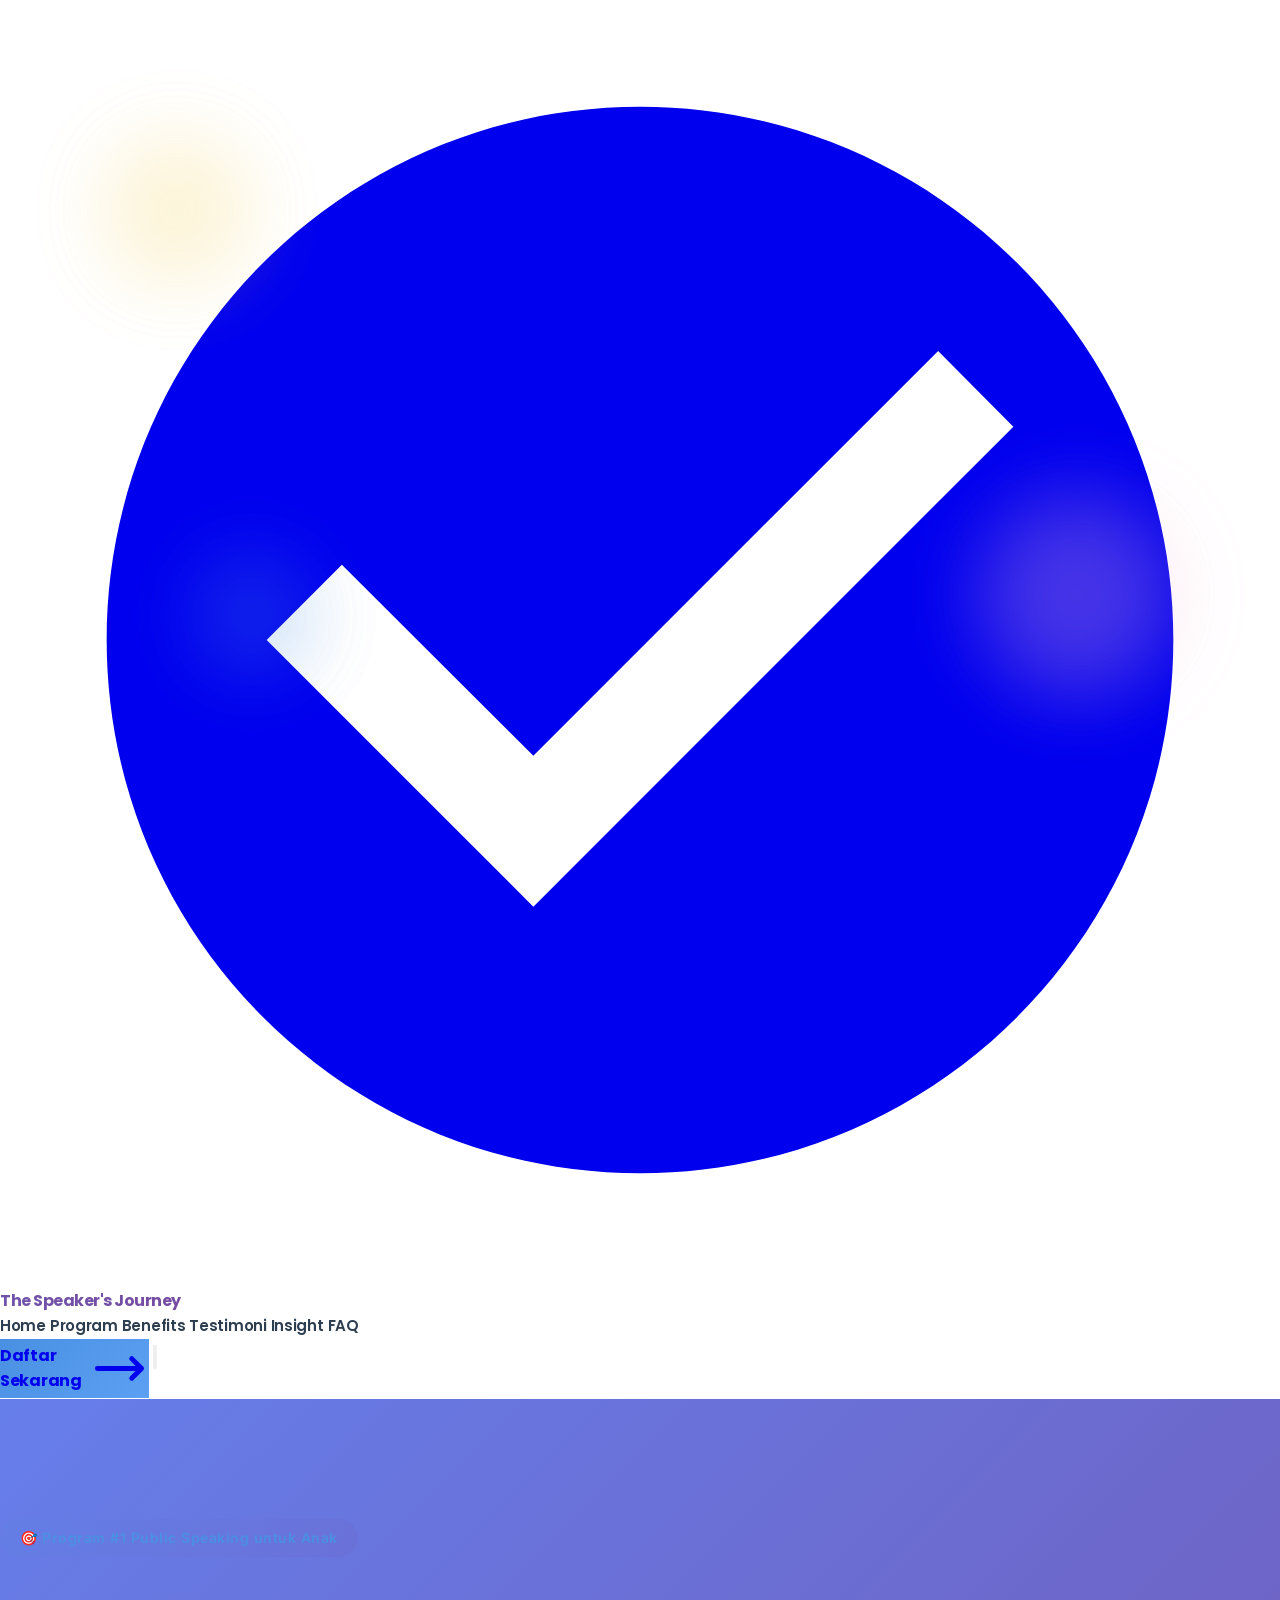
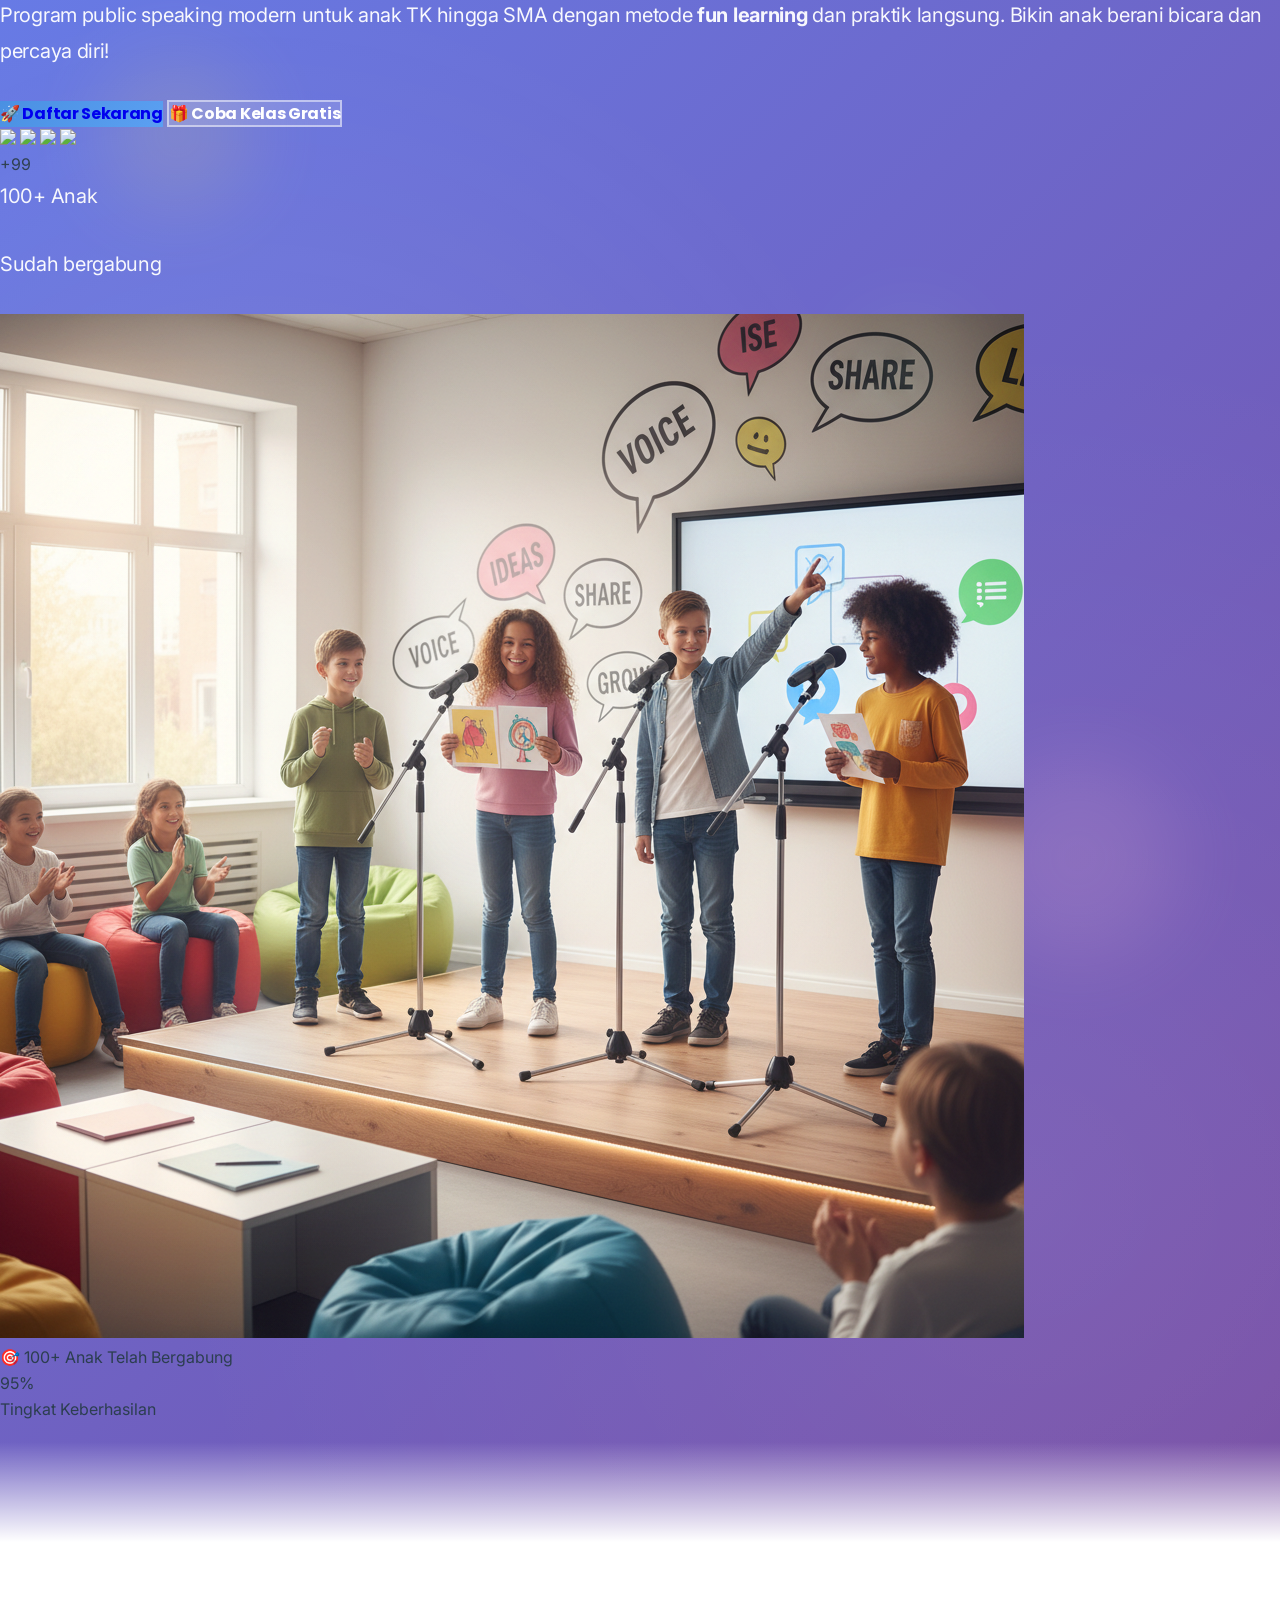
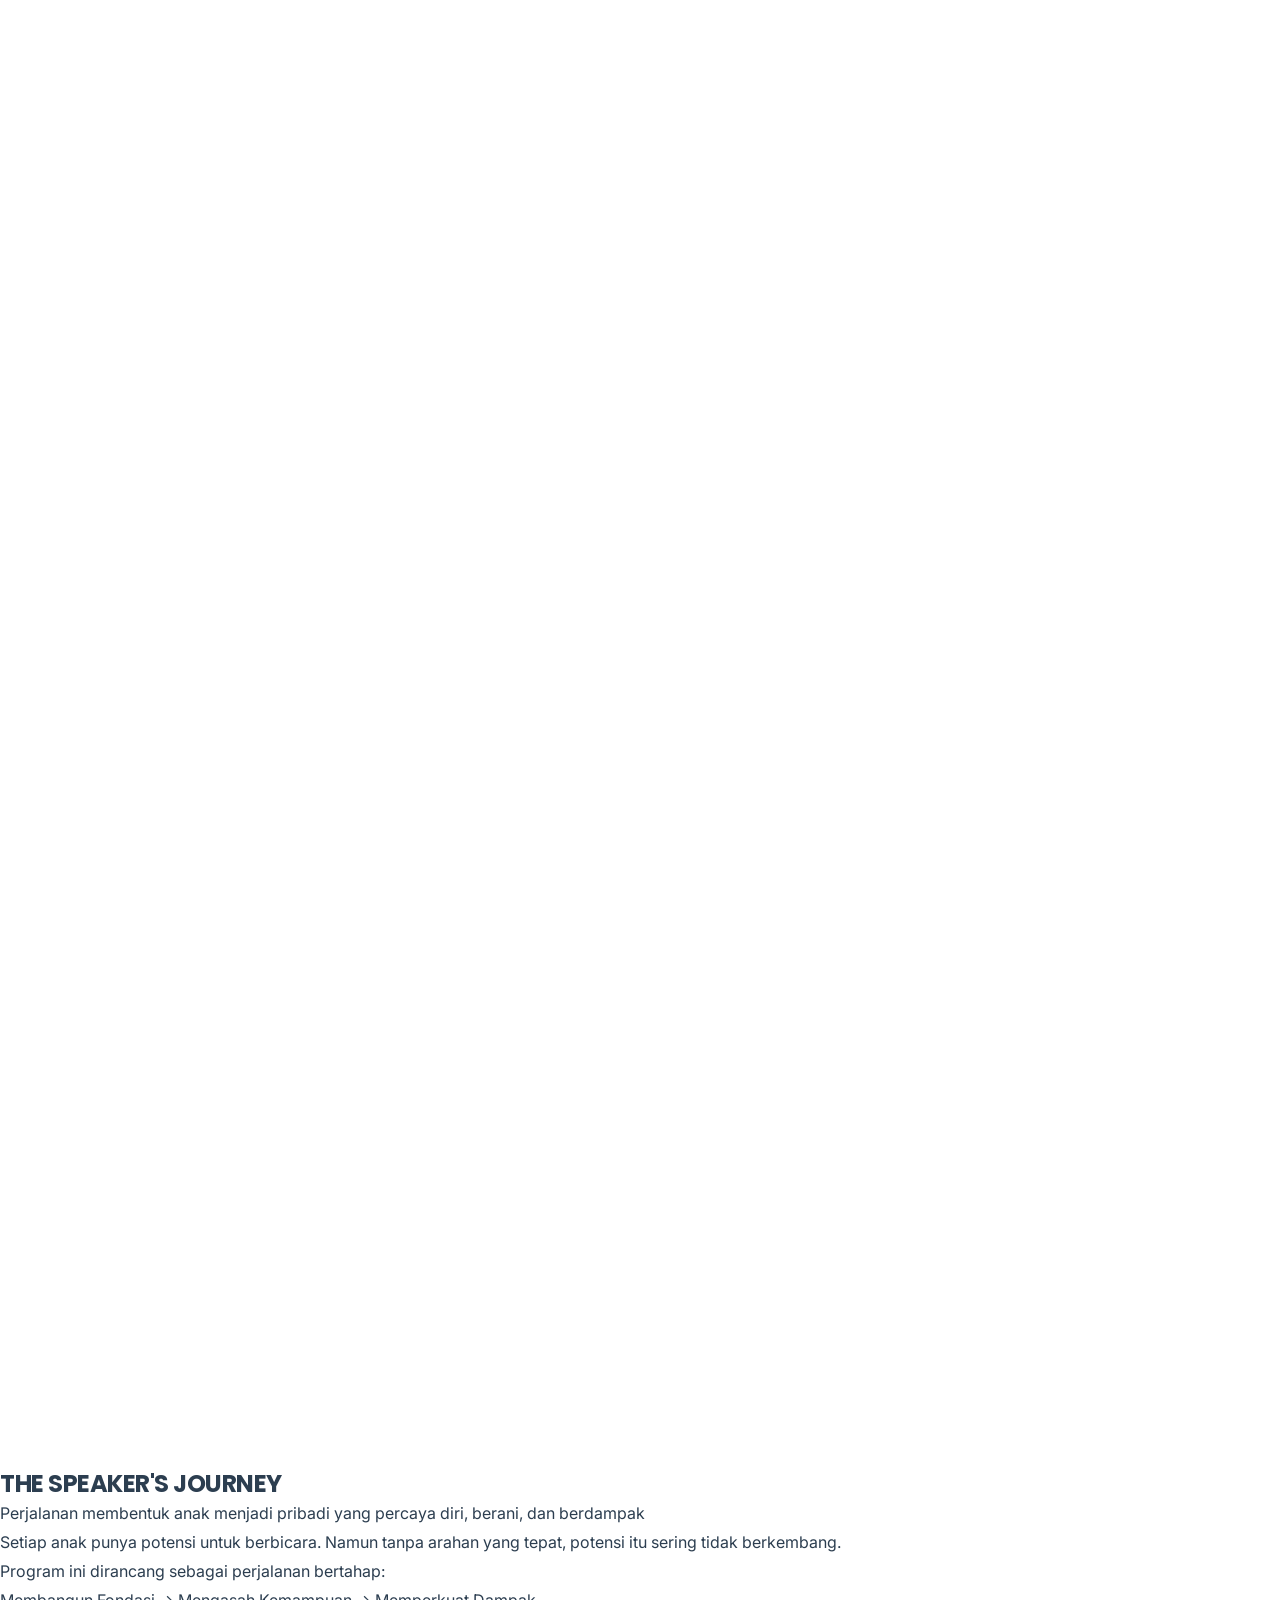
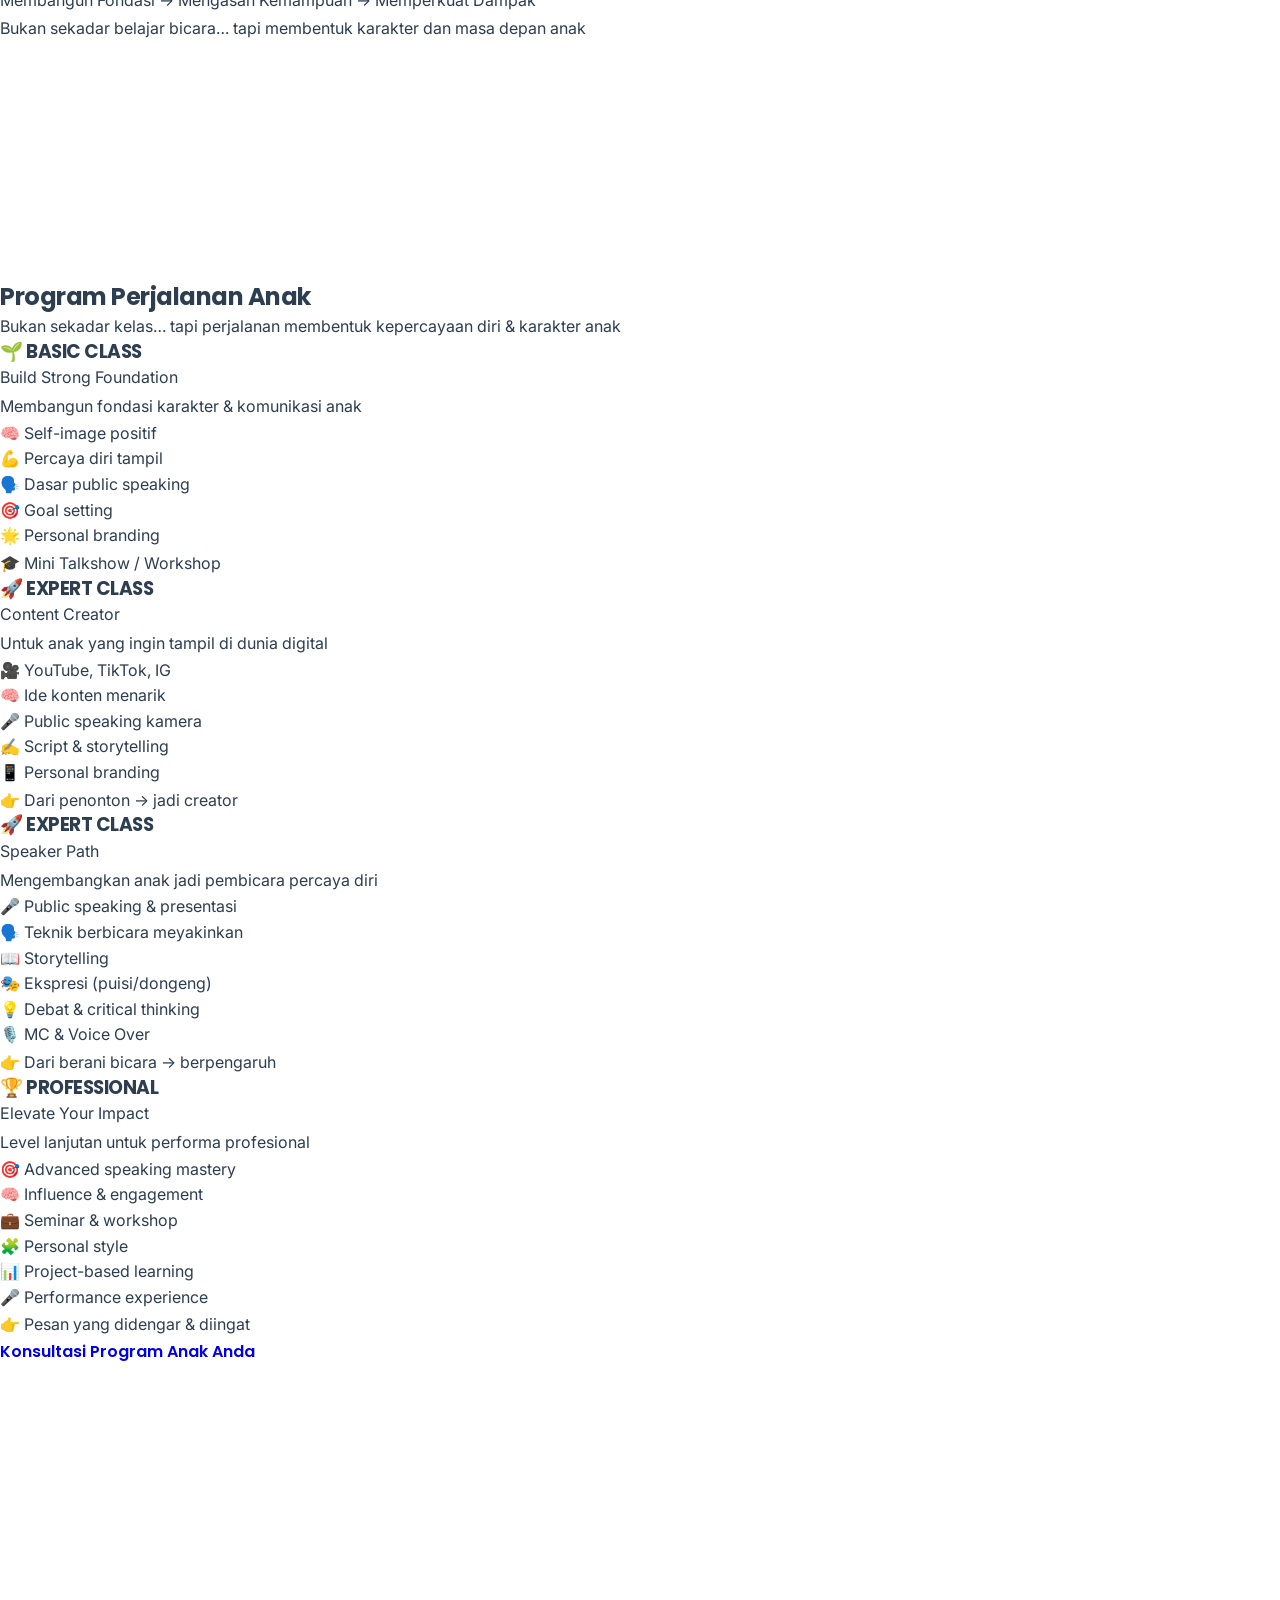
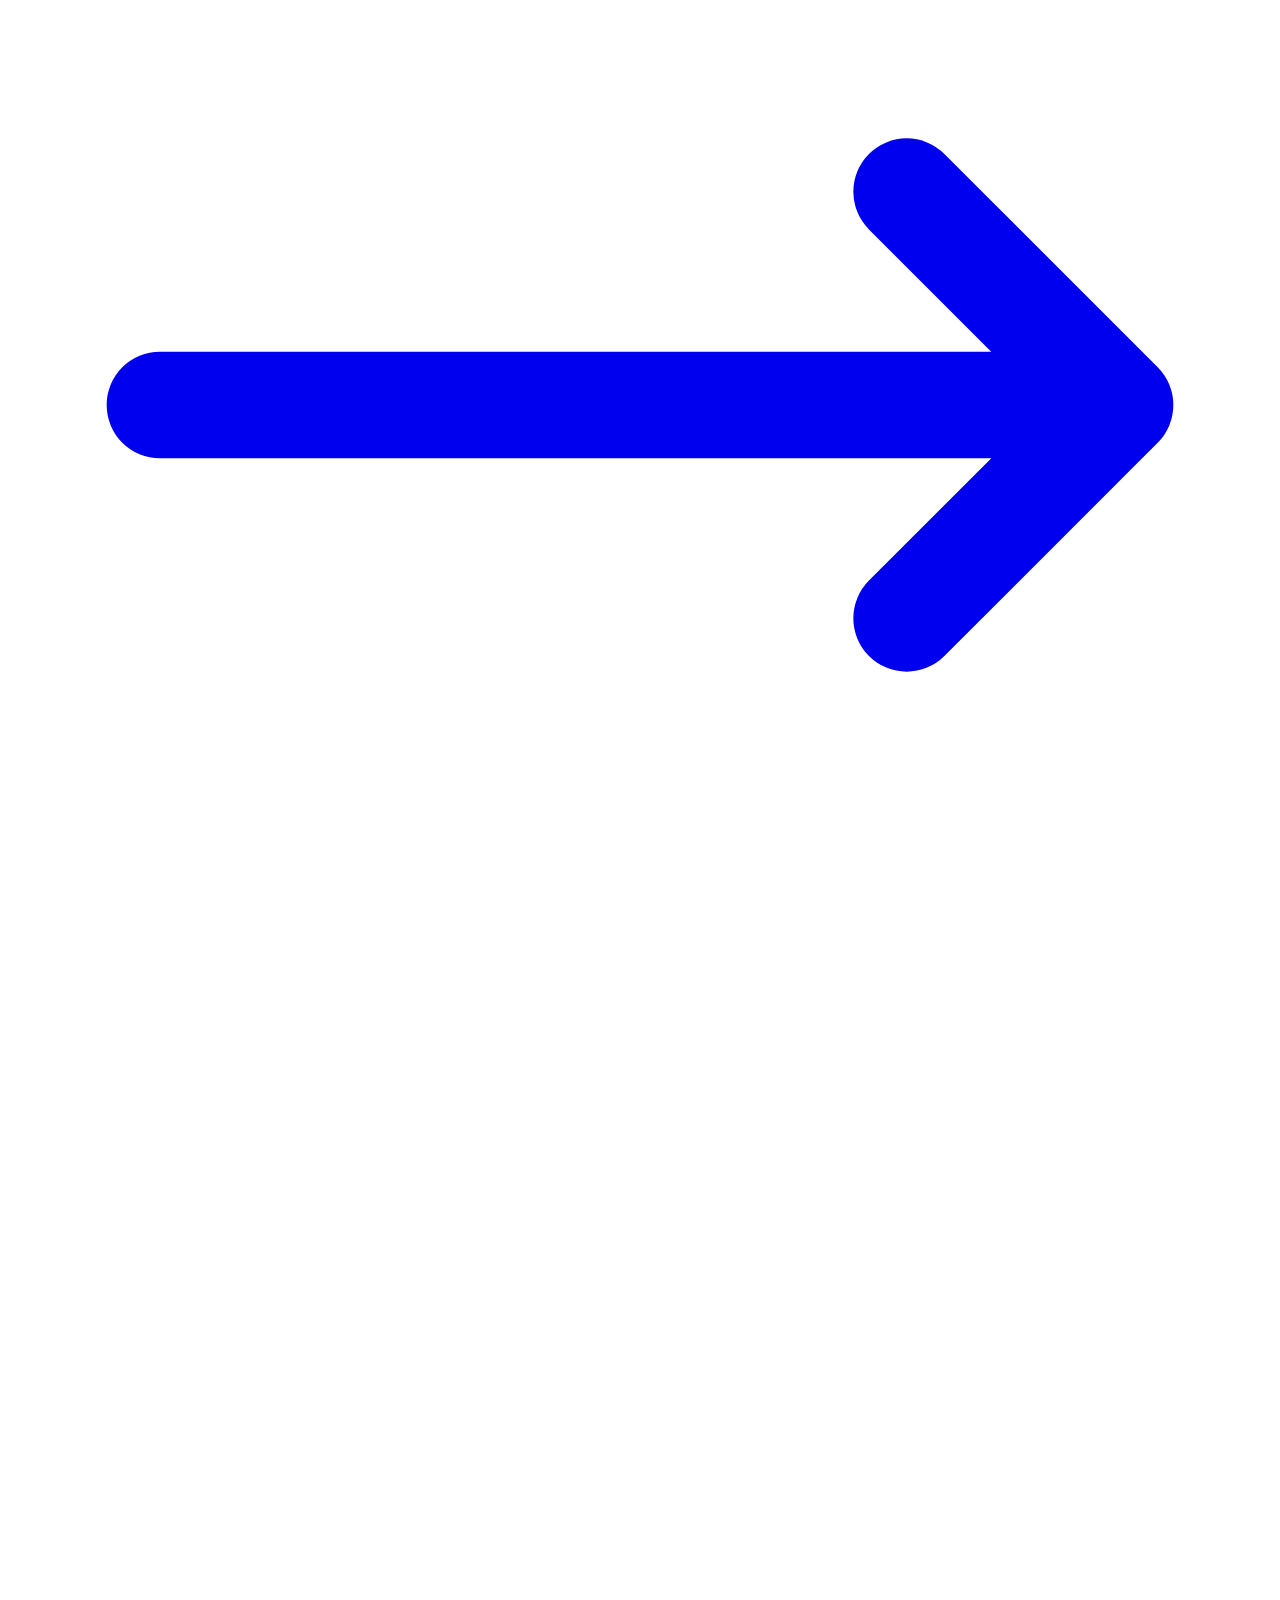
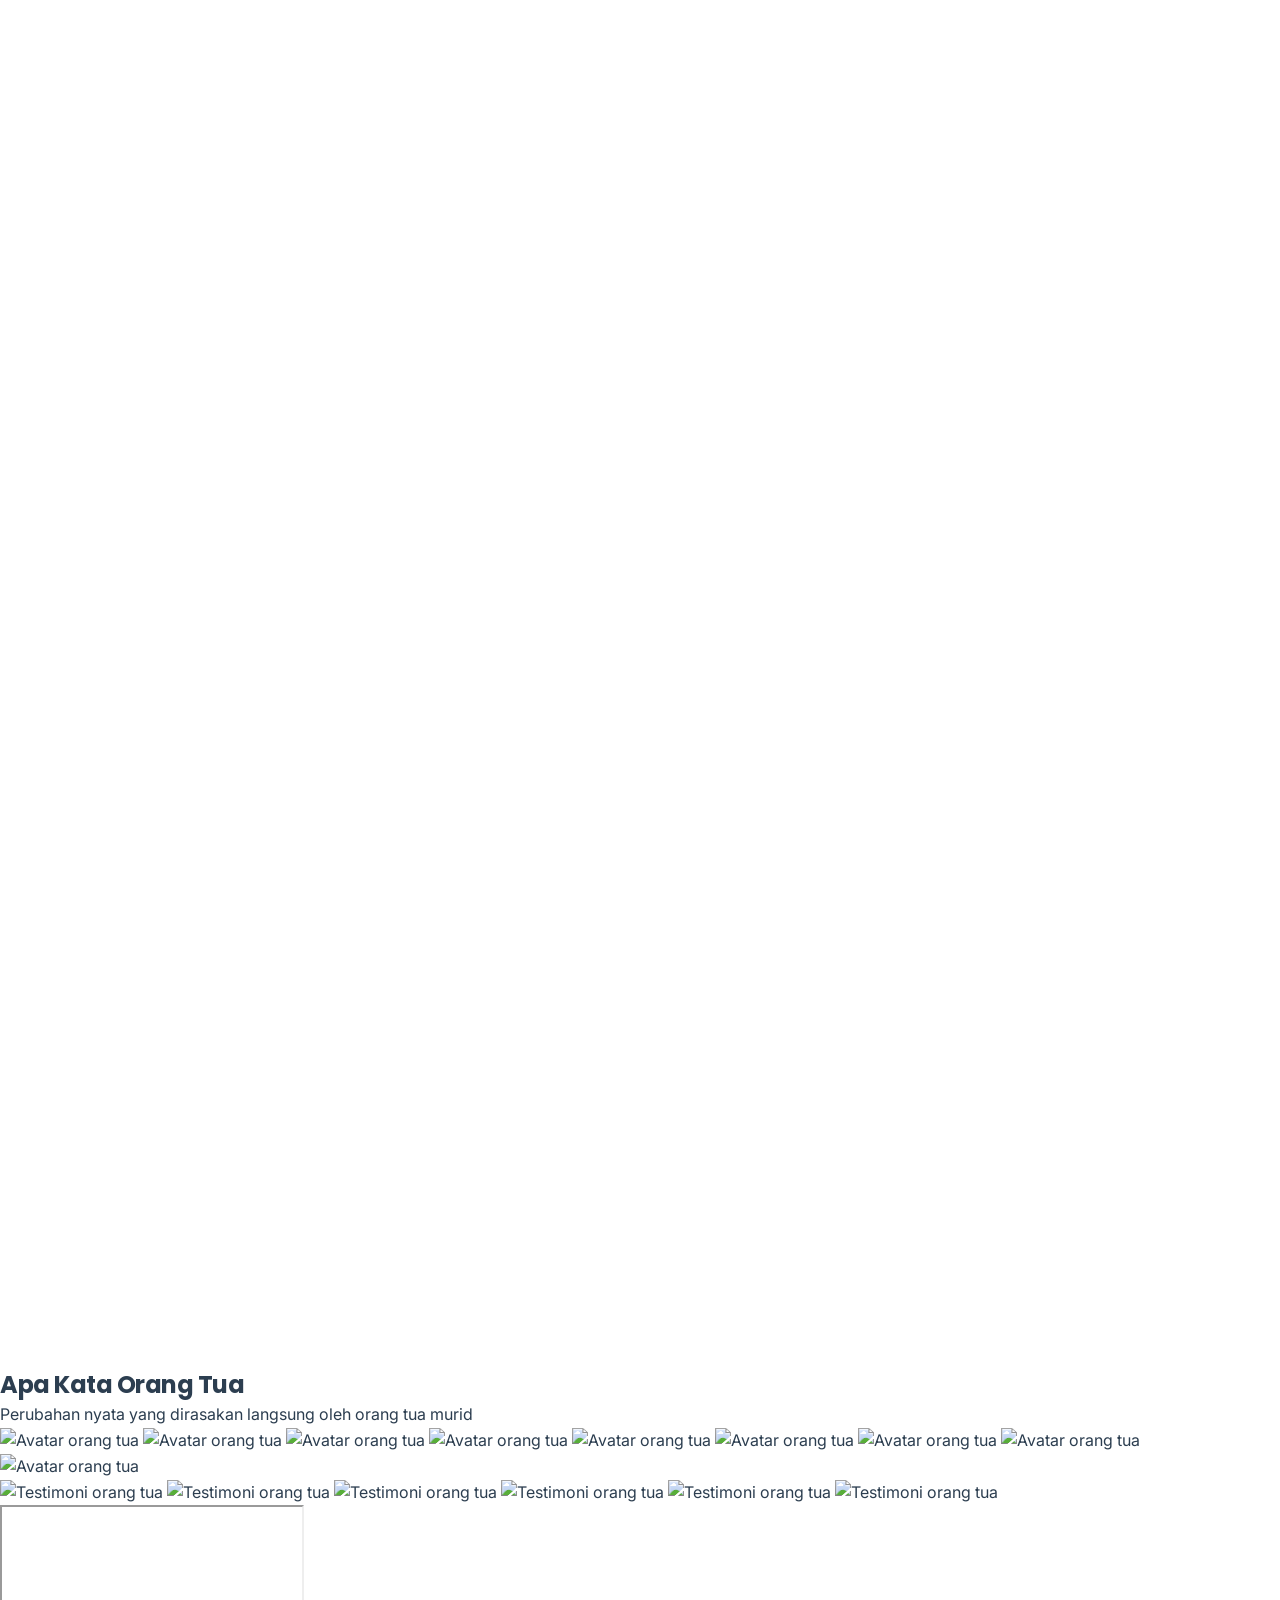
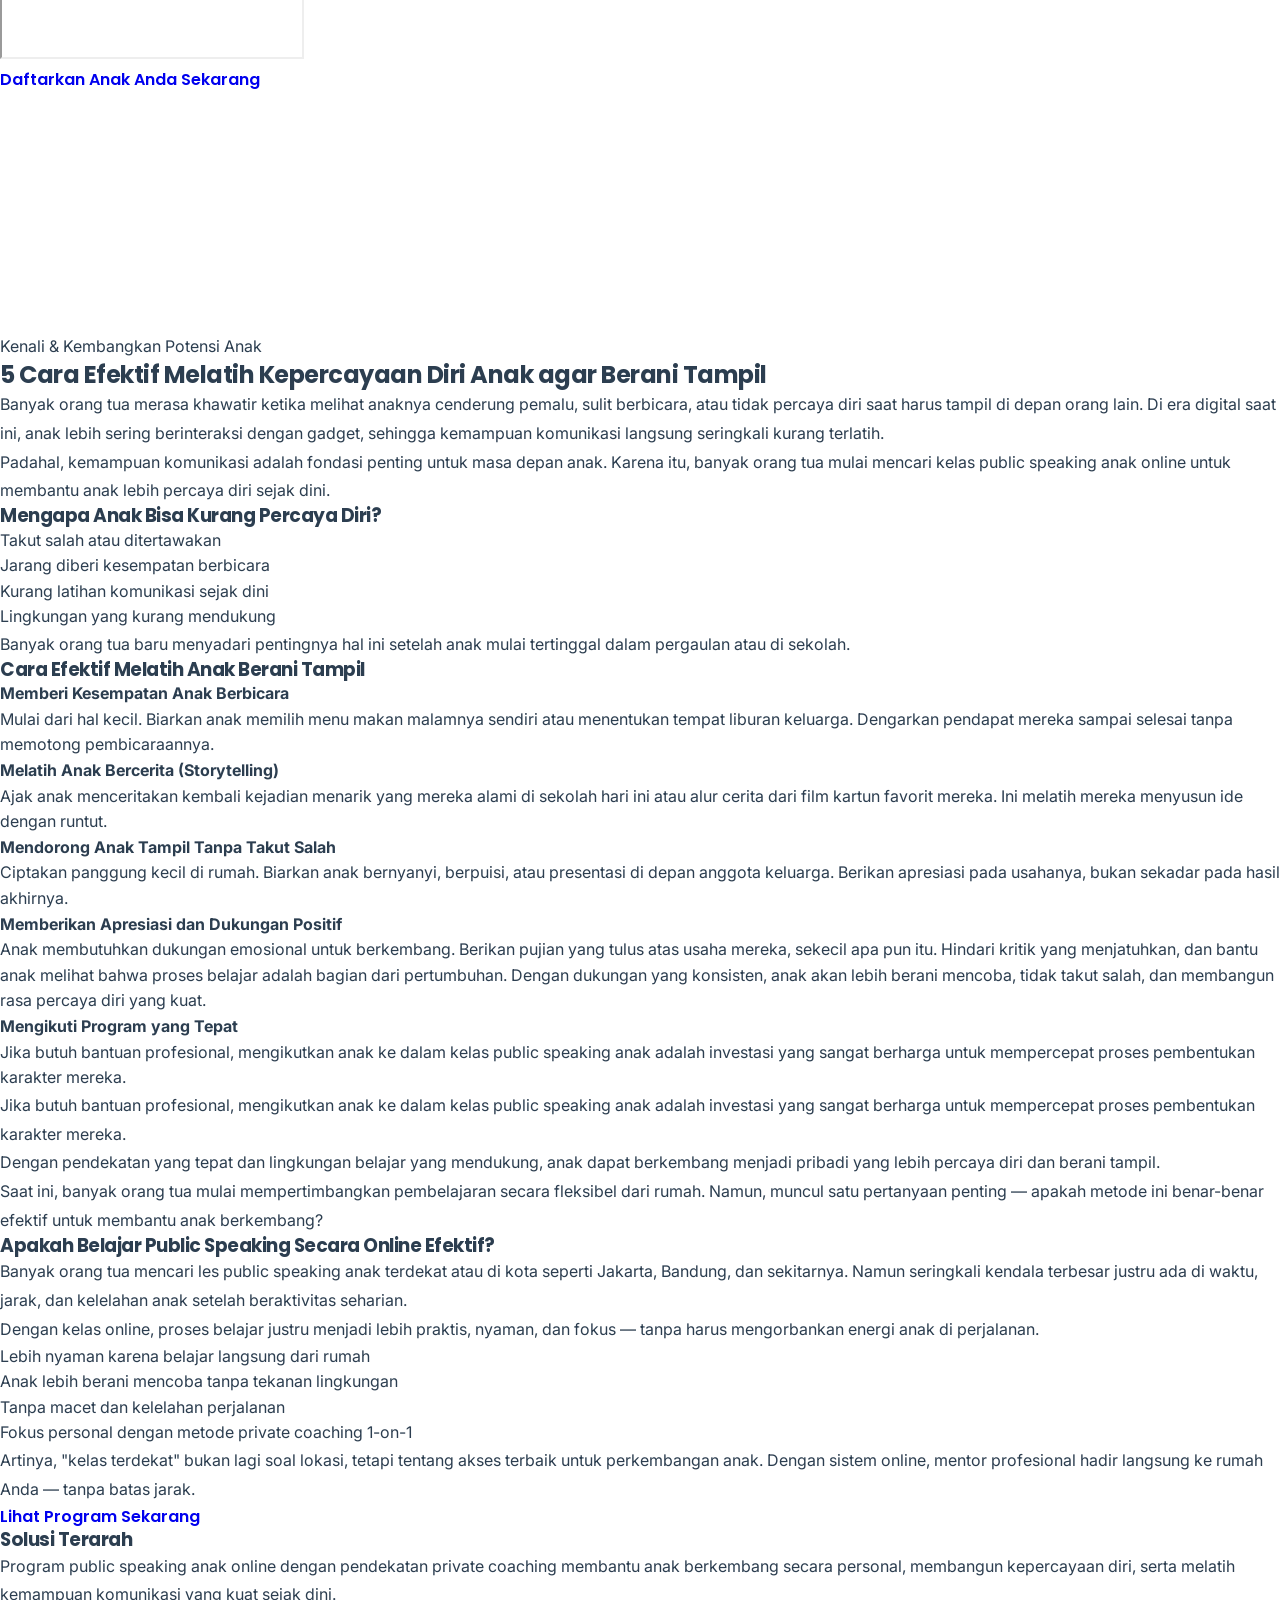
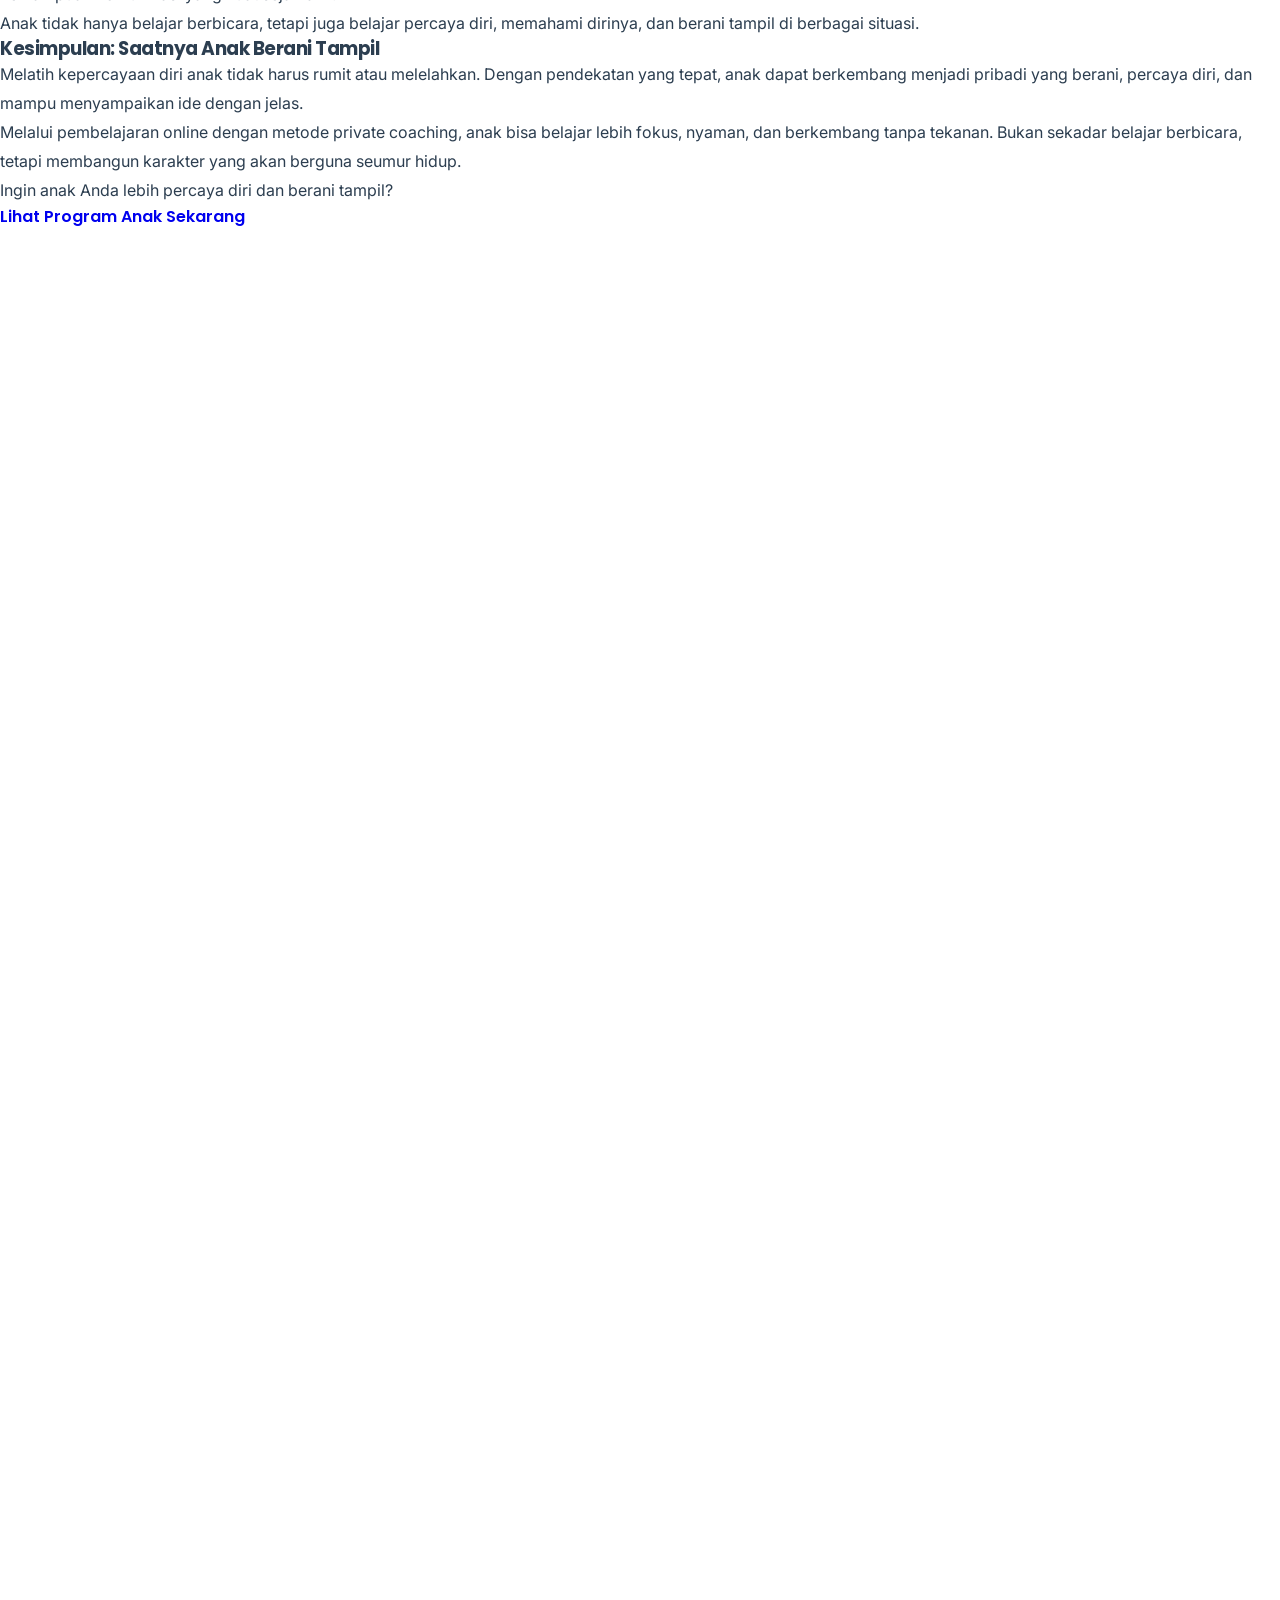
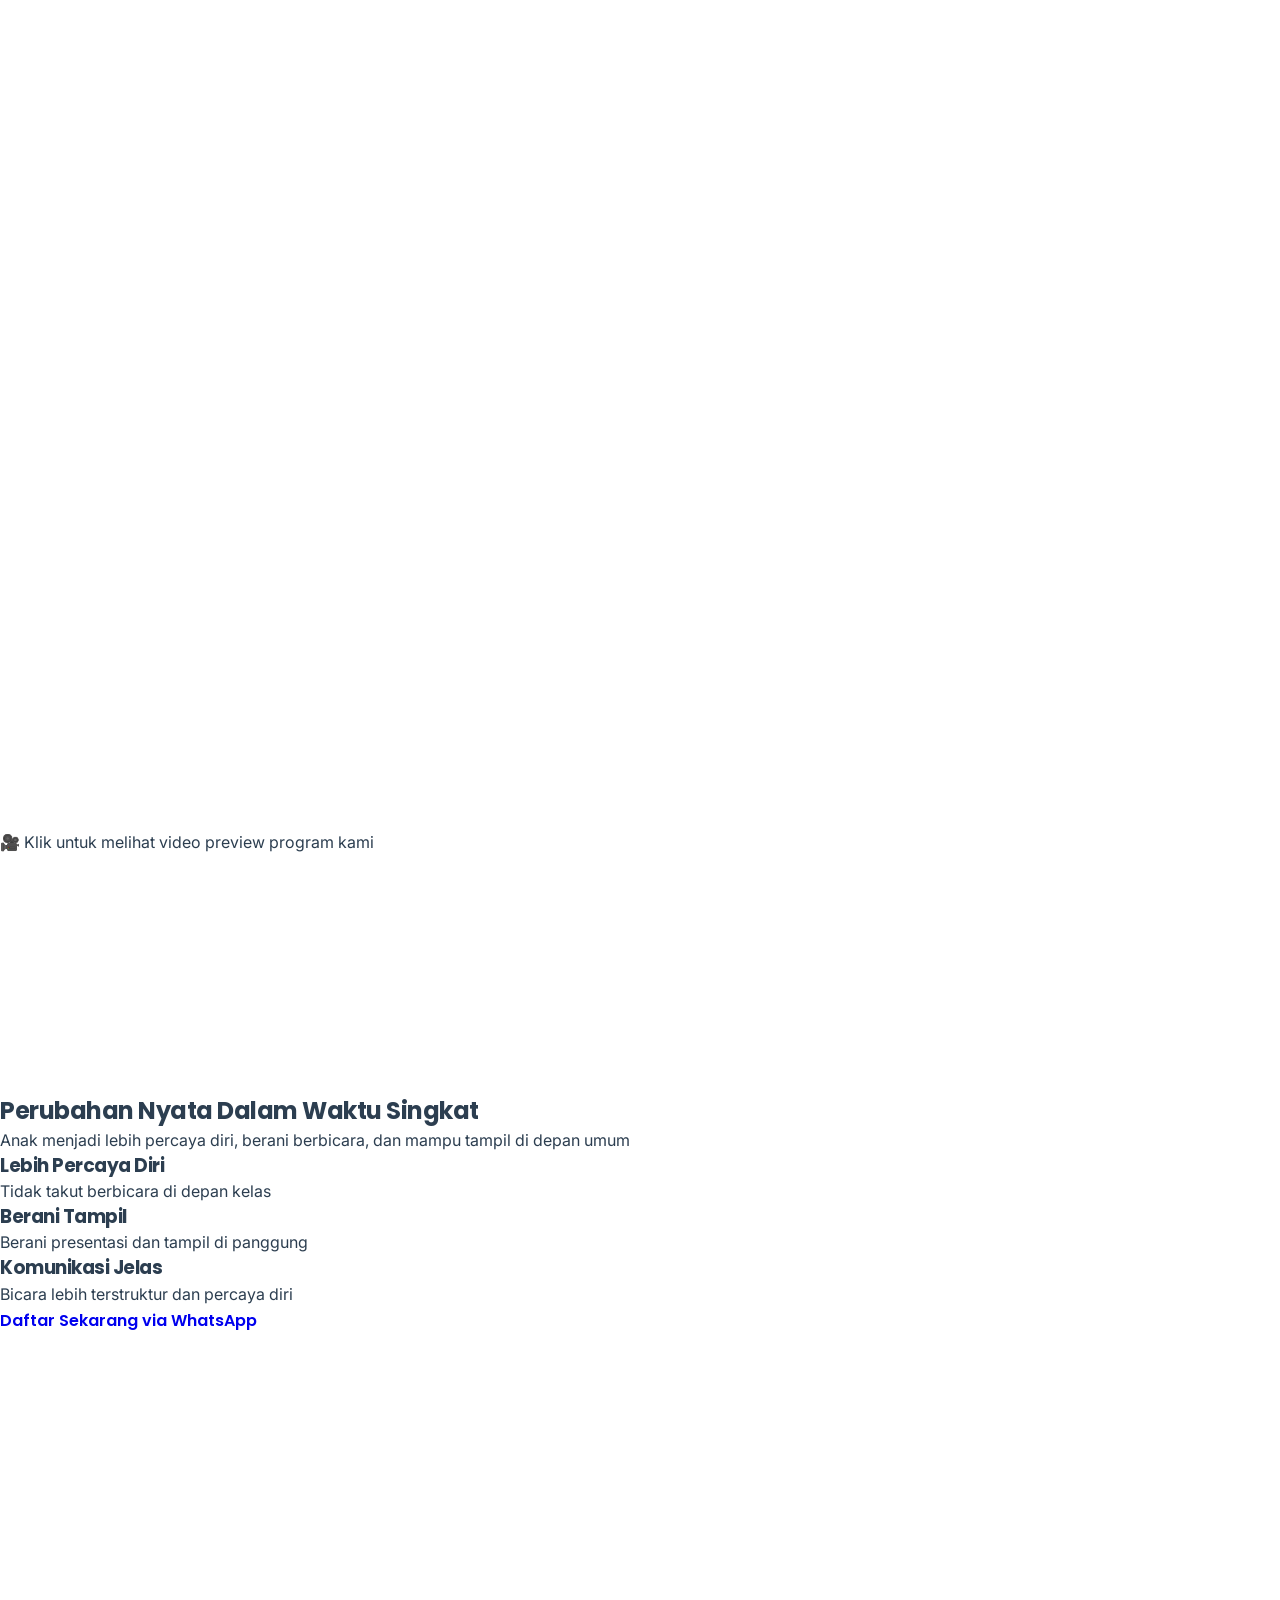
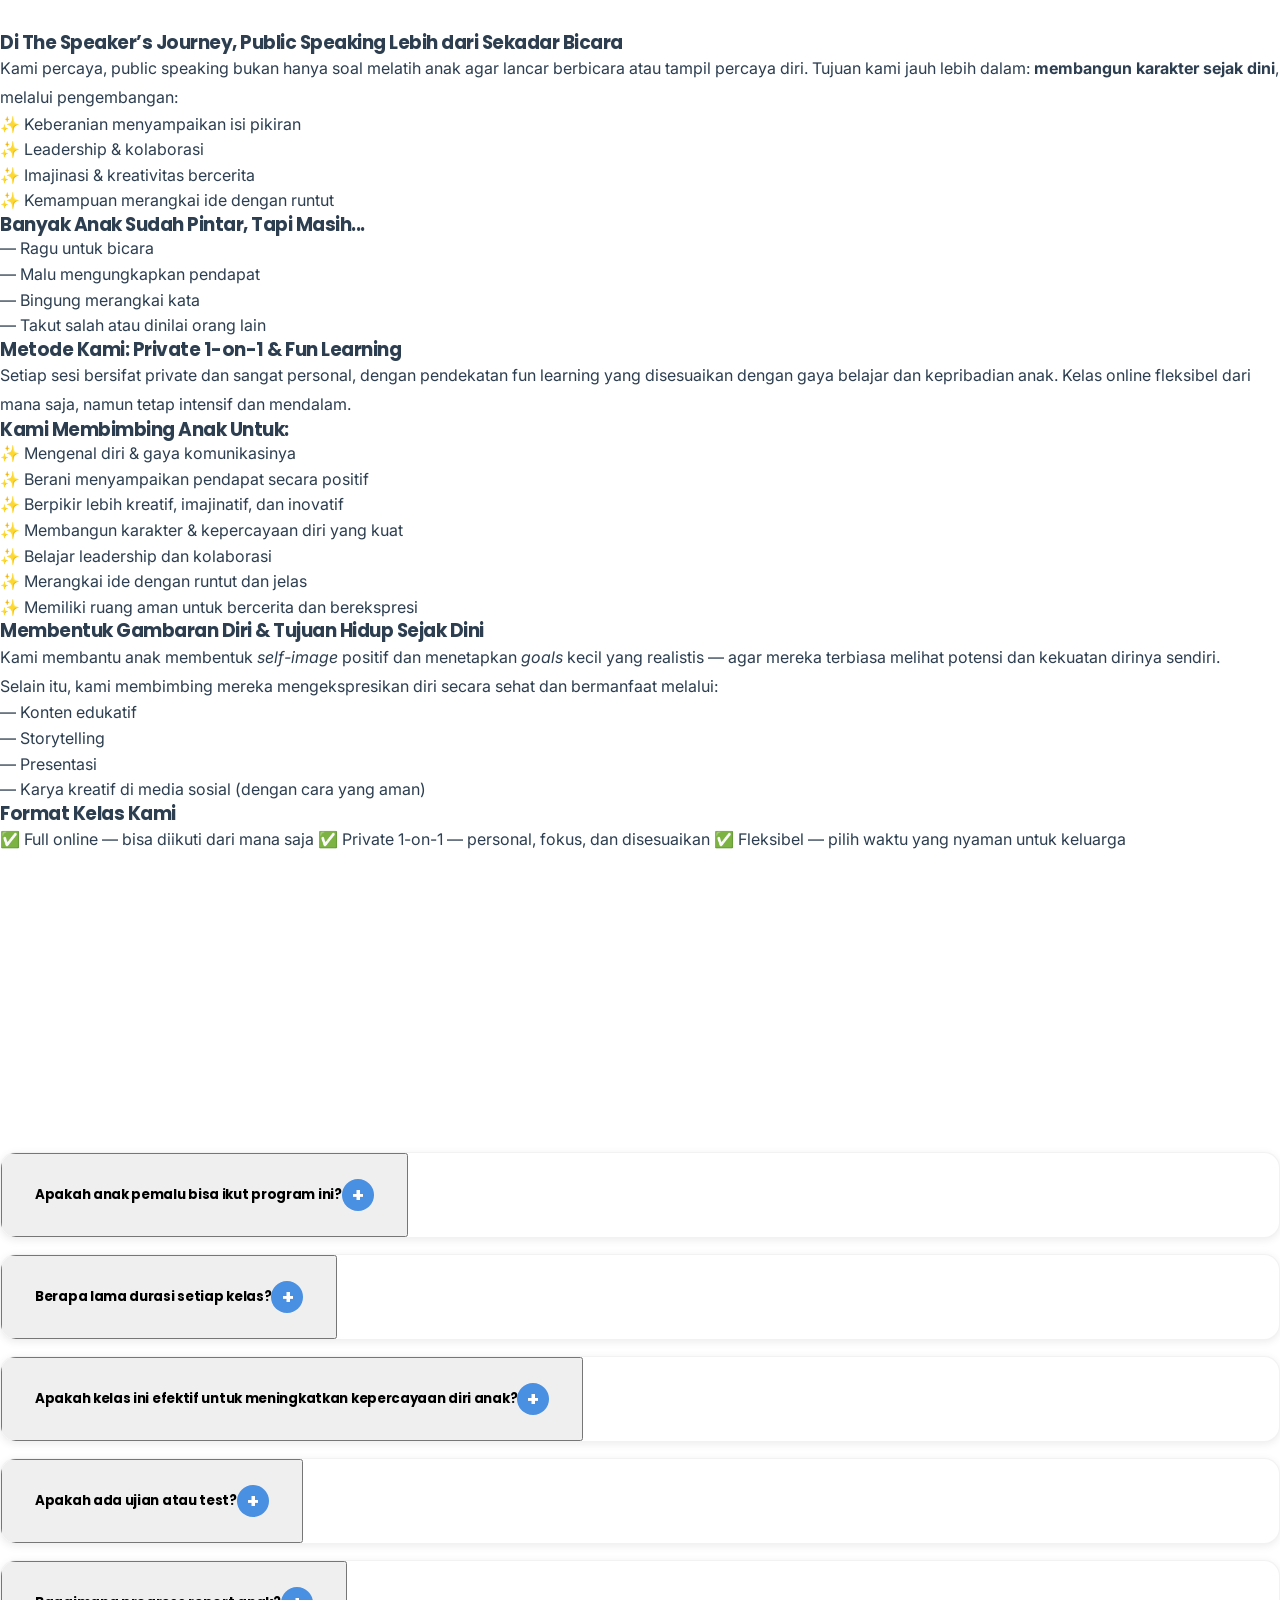
==== commit 3f2c6485: "feat: add conclusion section to insight article" ====
--- a/index.html
+++ b/index.html
@@ -1637,6 +1637,18 @@
                     memahami dirinya, dan berani tampil di berbagai situasi.
                 </p>
 
+                <h3 class="text-2xl font-bold mb-4">
+                    Kesimpulan: Saatnya Anak Berani Tampil
+                </h3>
+
+                <p class="text-gray-600 mb-4">
+                    Melatih kepercayaan diri anak tidak harus rumit atau melelahkan. Dengan pendekatan yang tepat, anak dapat berkembang menjadi pribadi yang berani, percaya diri, dan mampu menyampaikan ide dengan jelas.
+                </p>
+
+                <p class="text-gray-700">
+                    Melalui pembelajaran online dengan metode private coaching, anak bisa belajar lebih fokus, nyaman, dan berkembang tanpa tekanan. Bukan sekadar belajar berbicara, tetapi membangun karakter yang akan berguna seumur hidup.
+                </p>
+
             </div>
 
             <!-- CTA -->
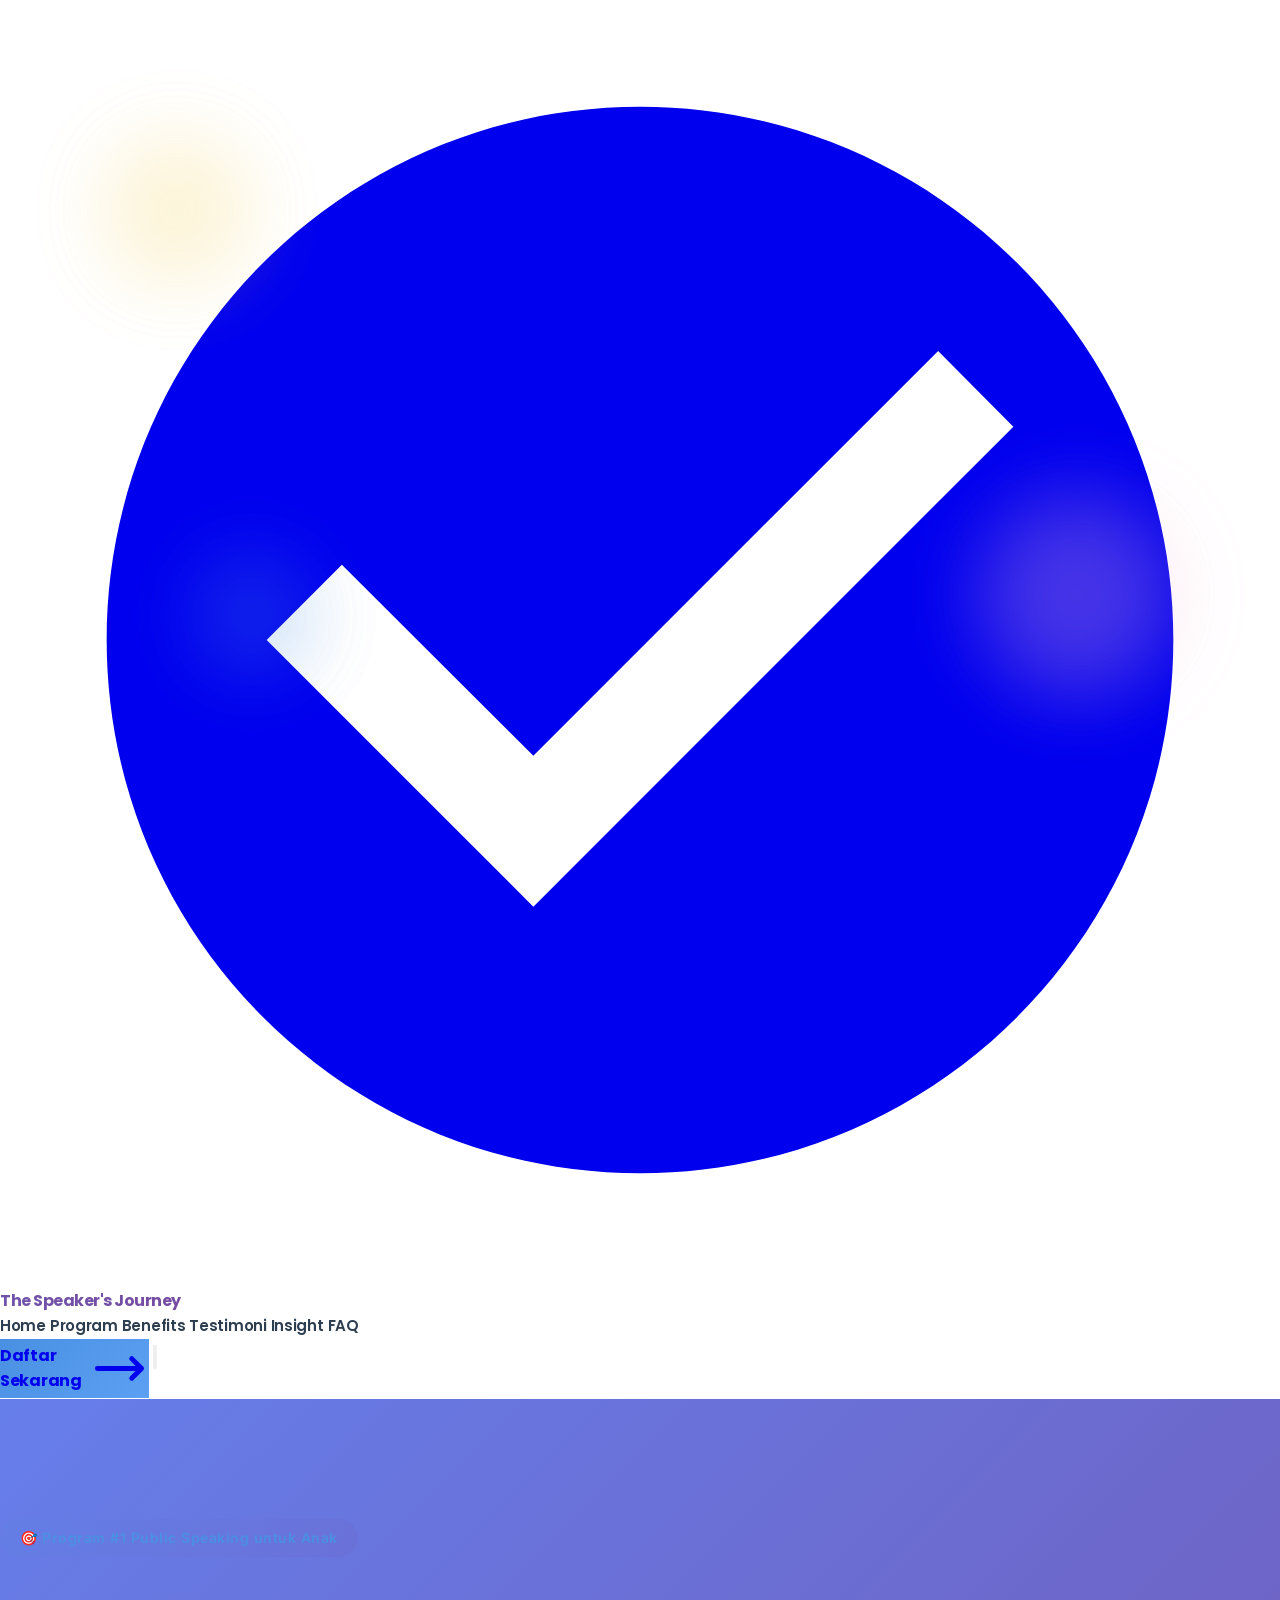
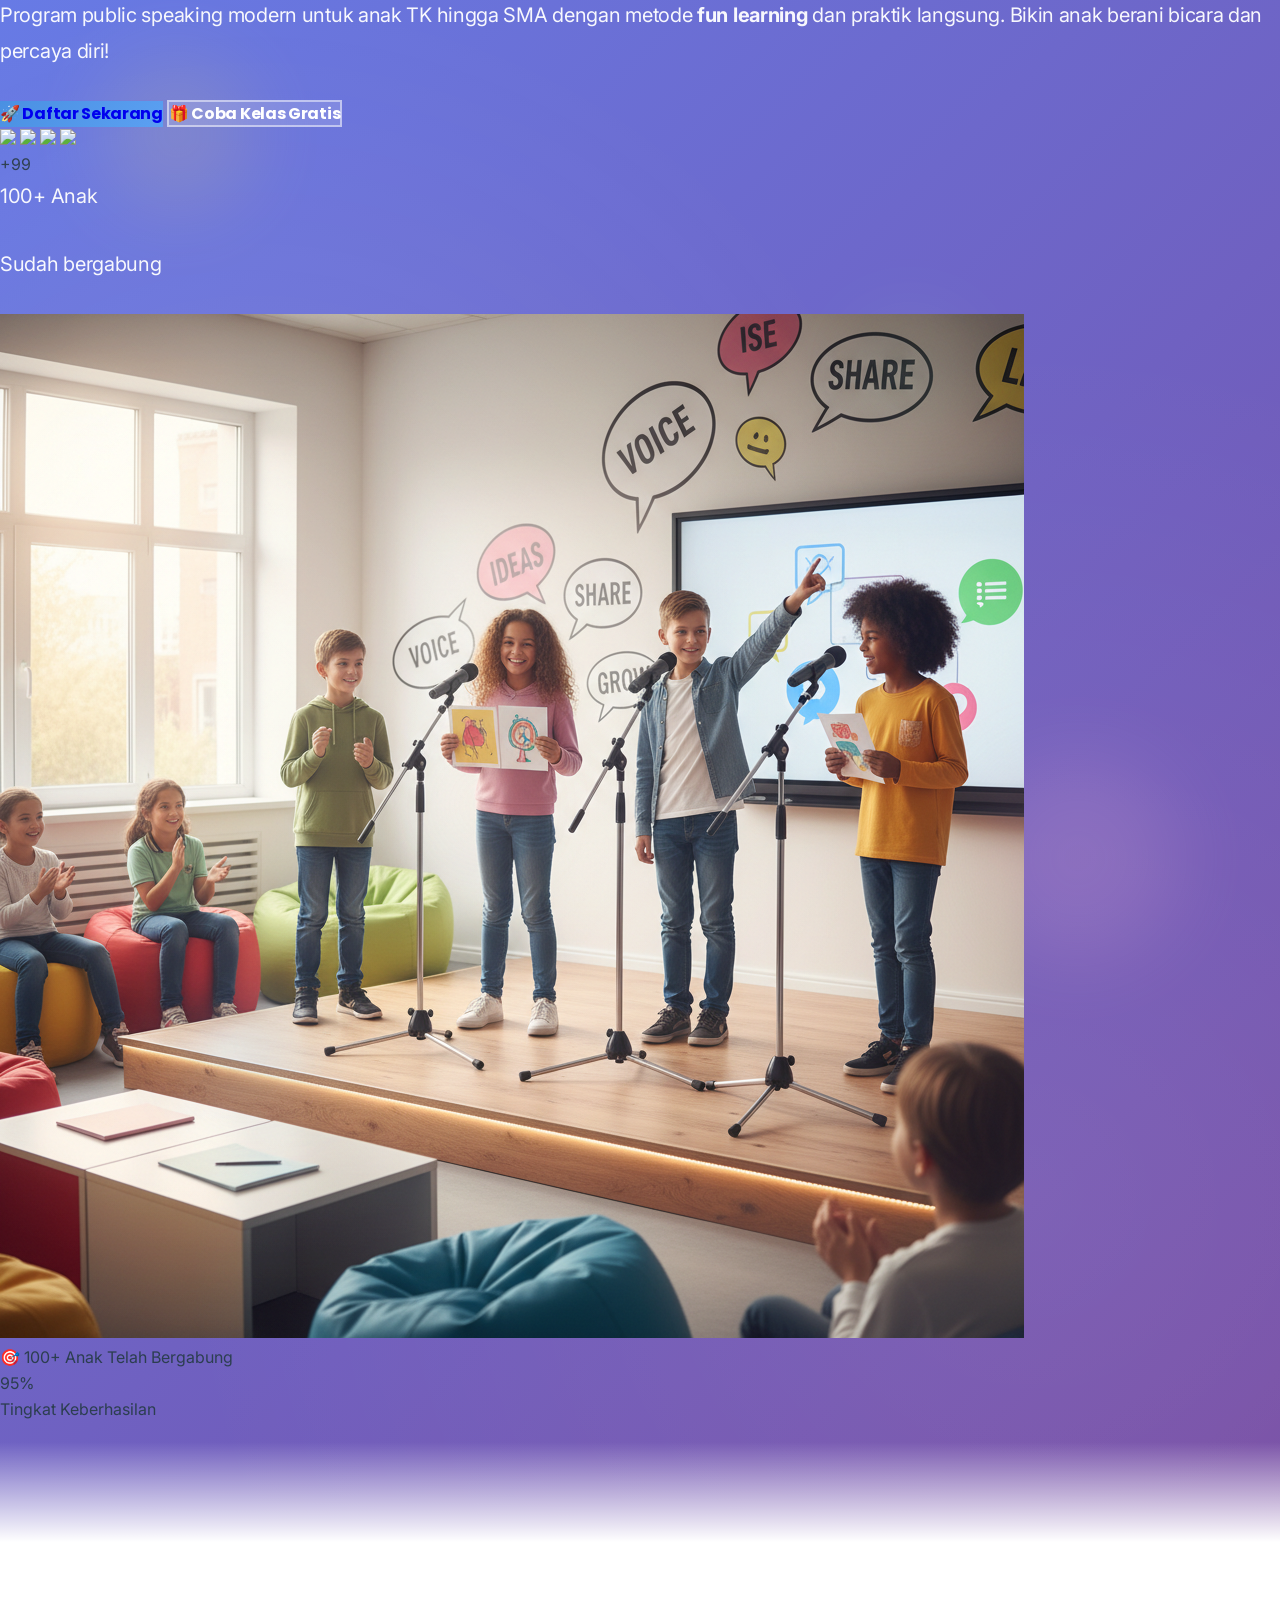
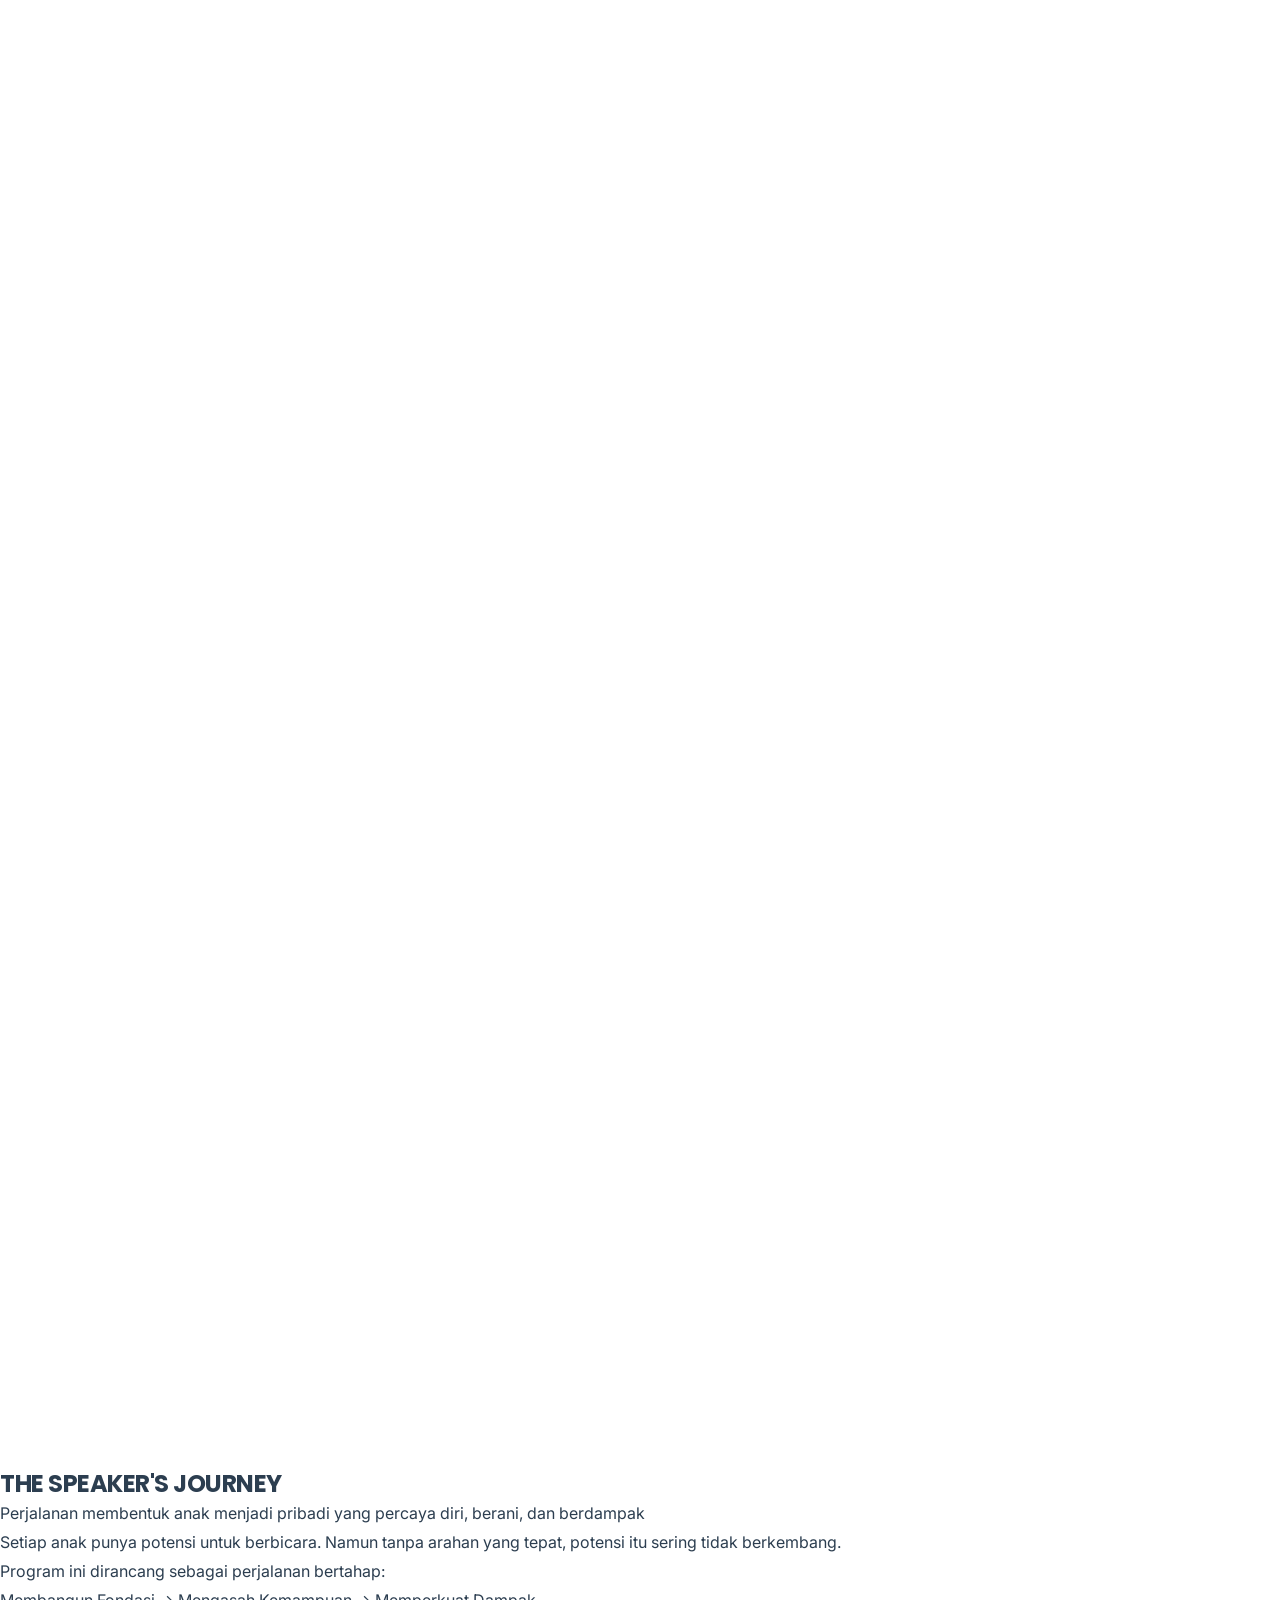
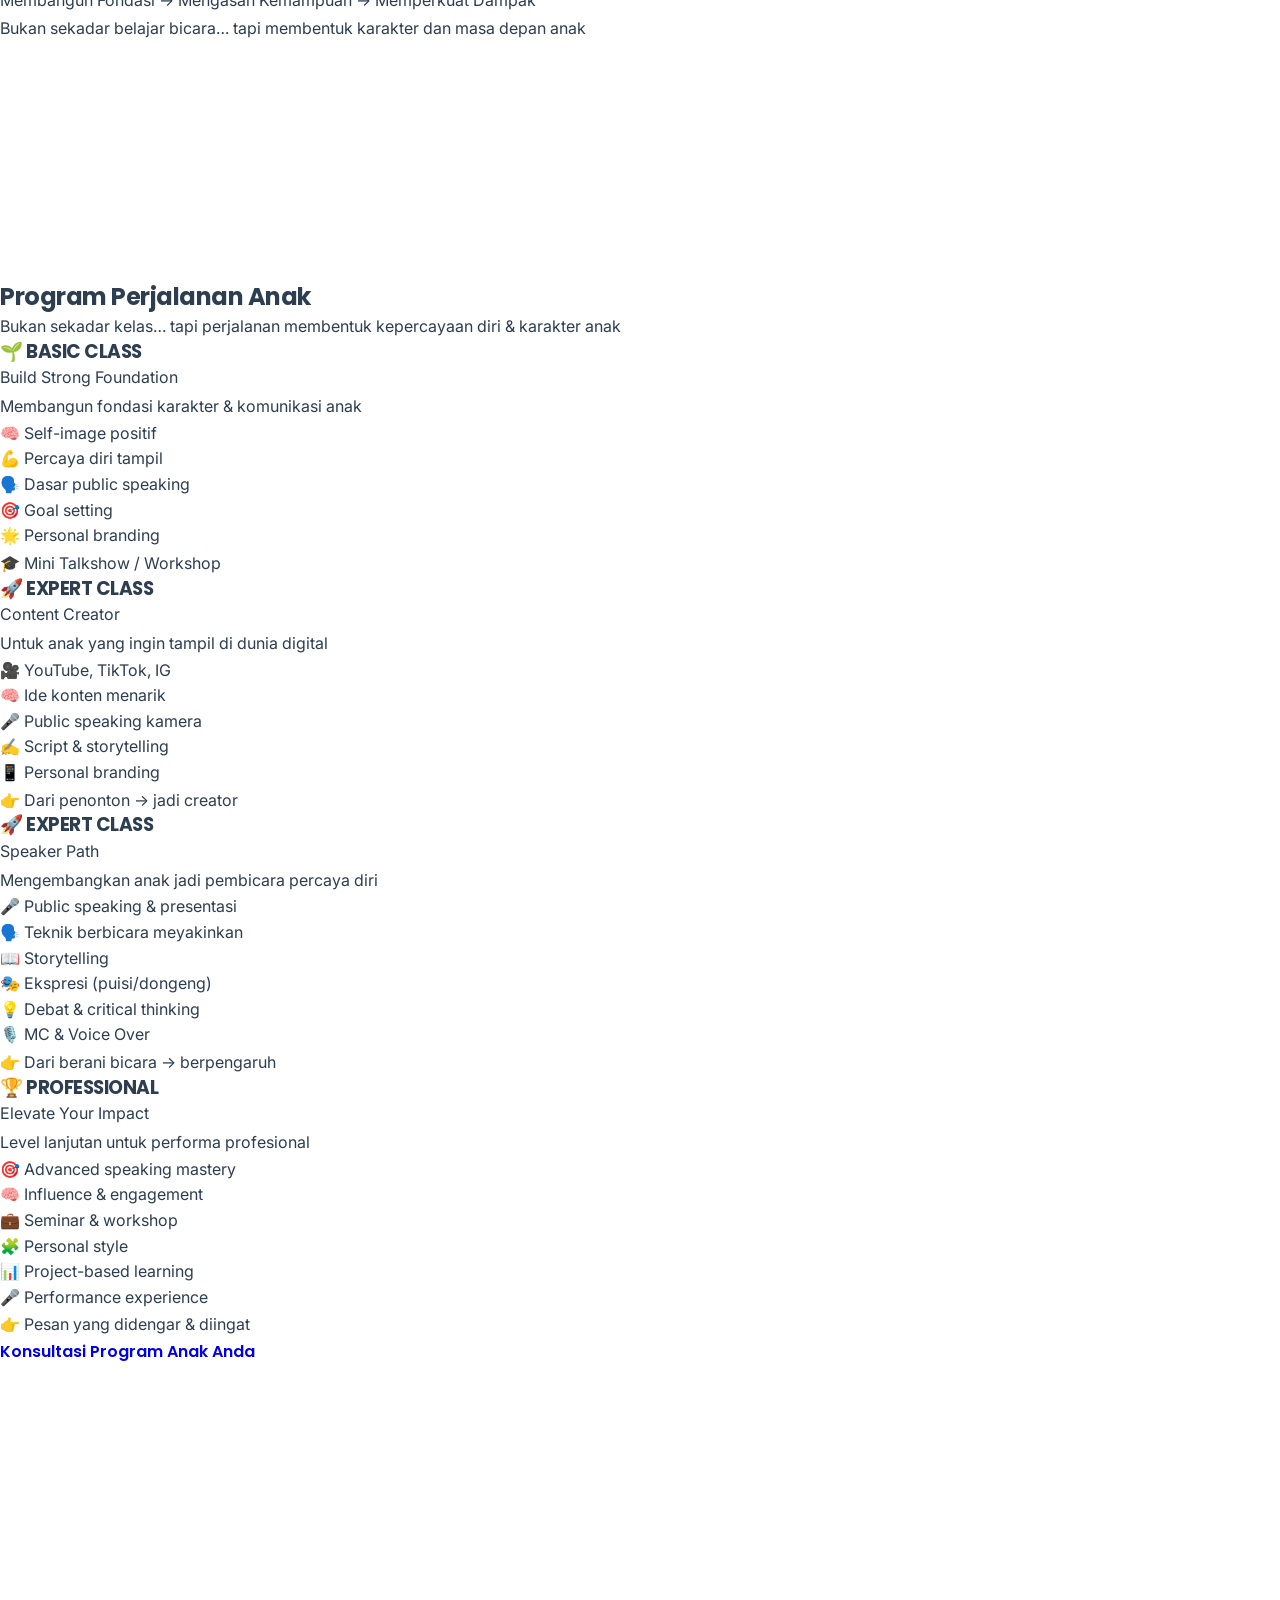
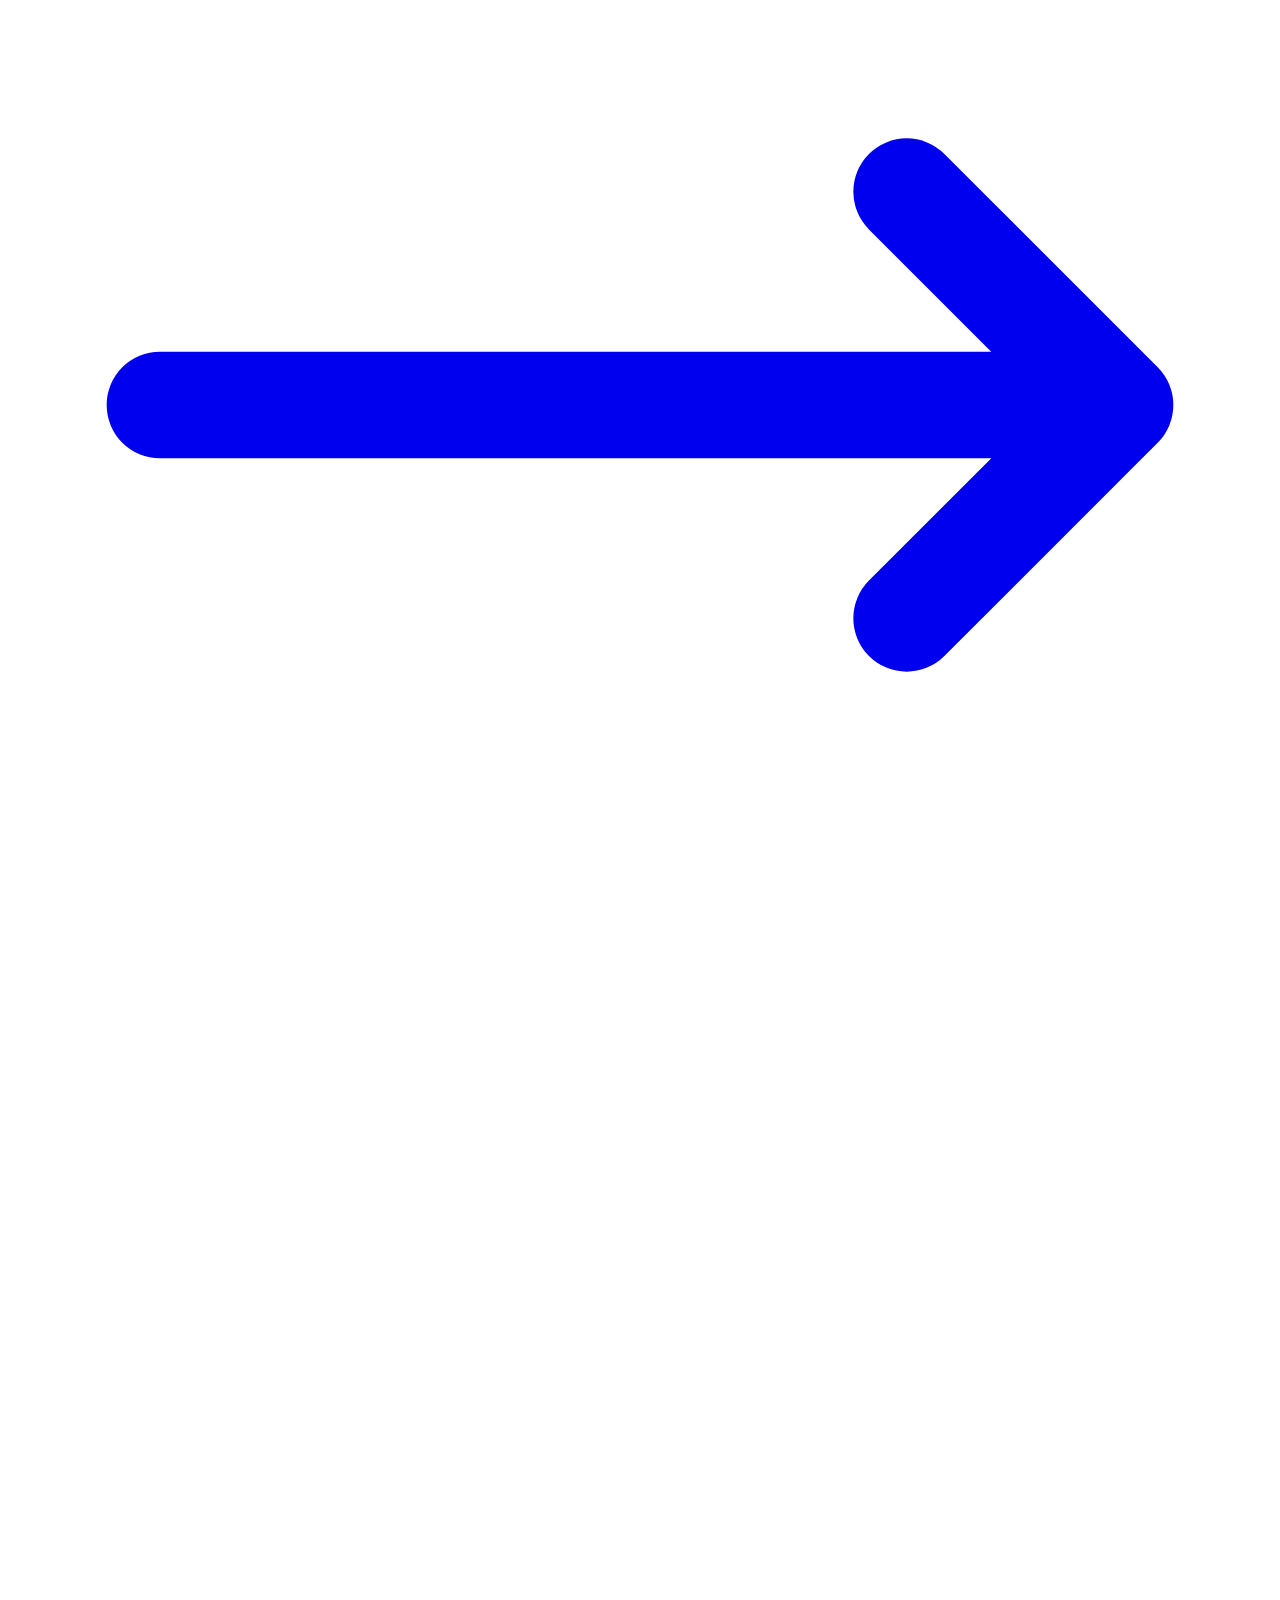
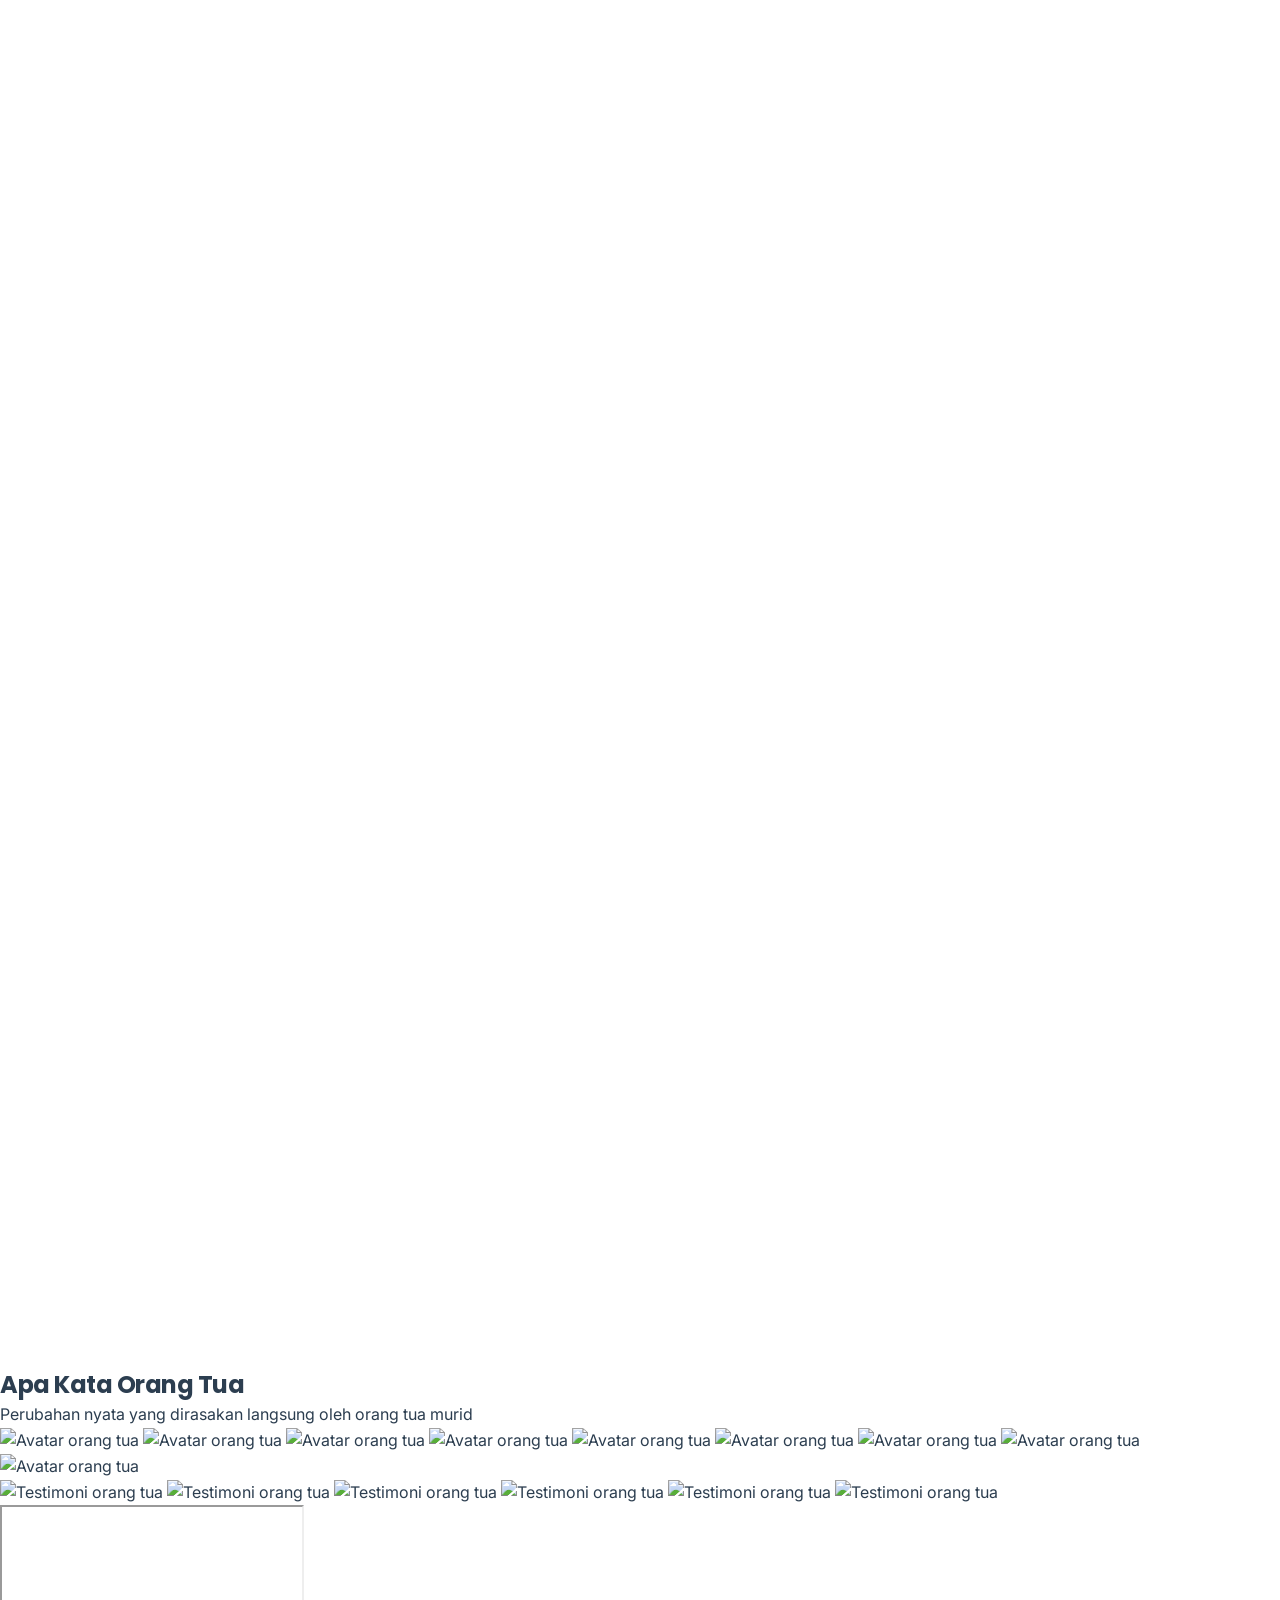
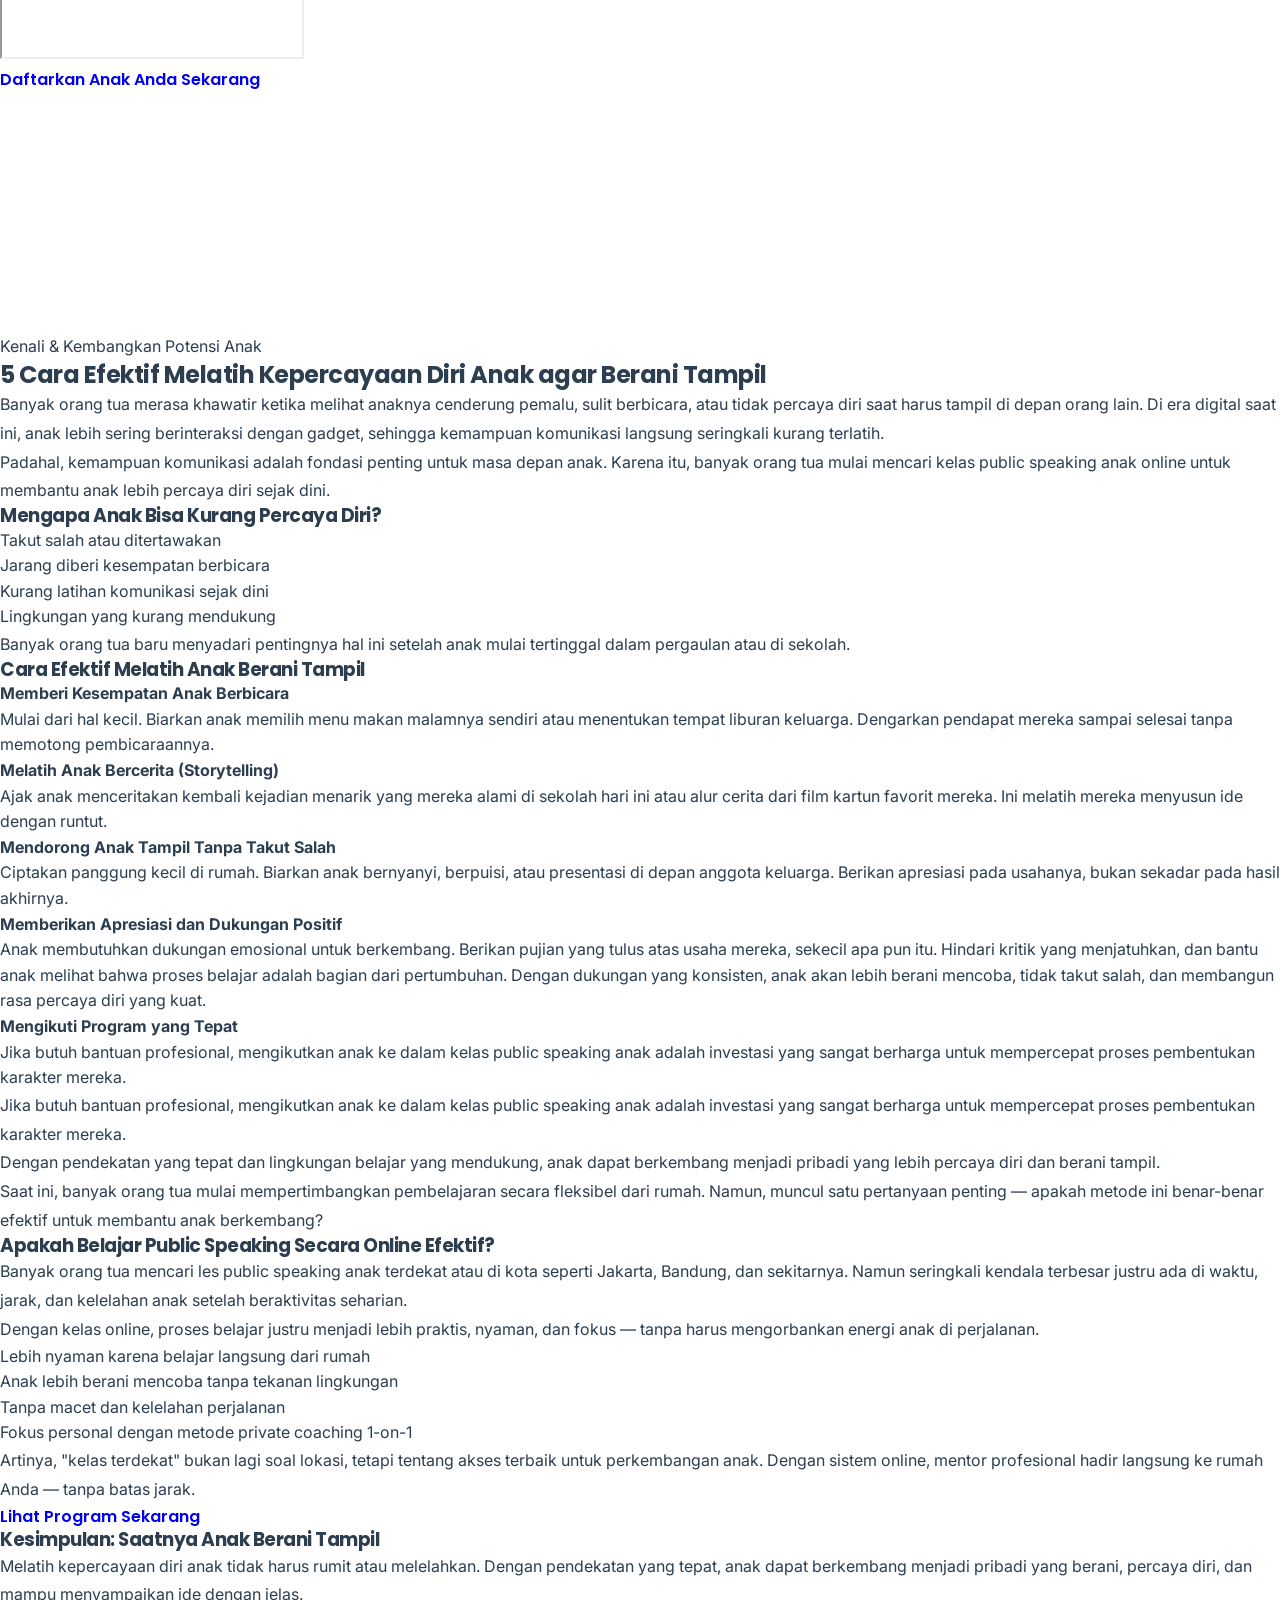
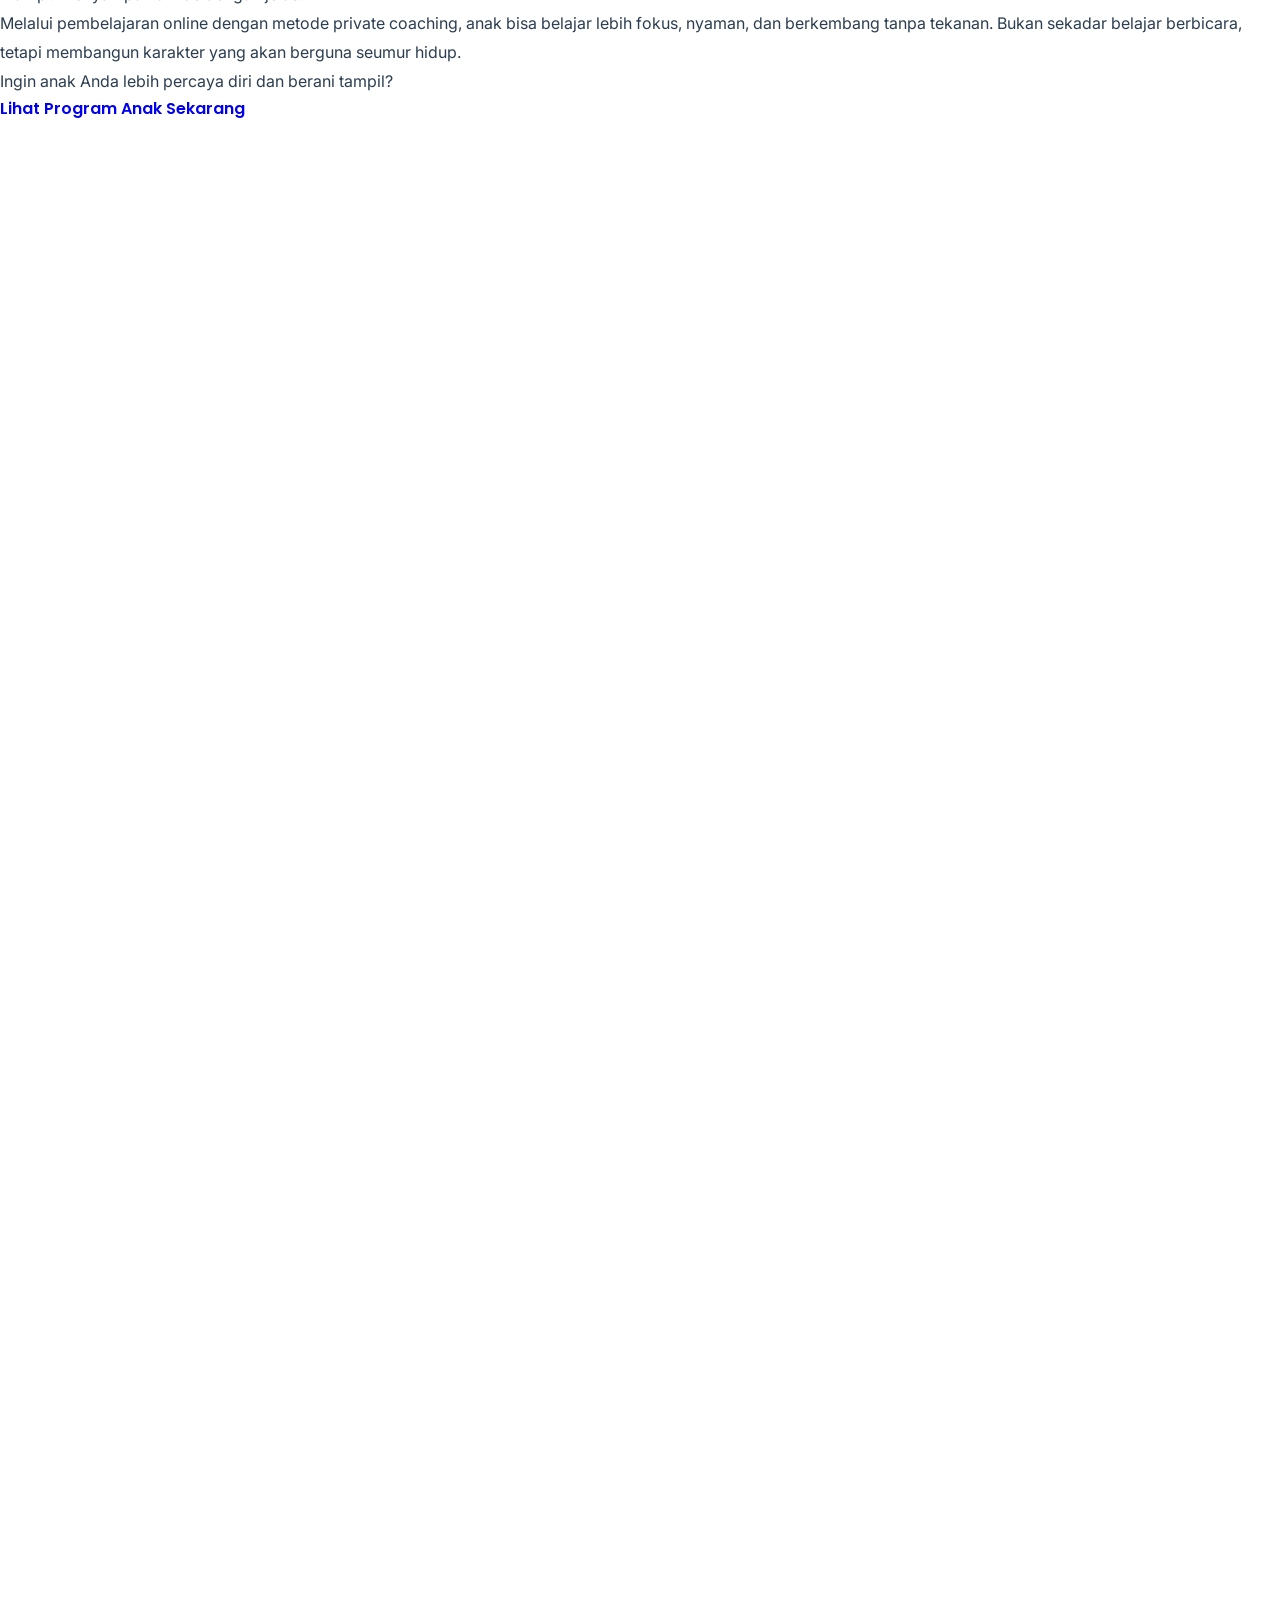
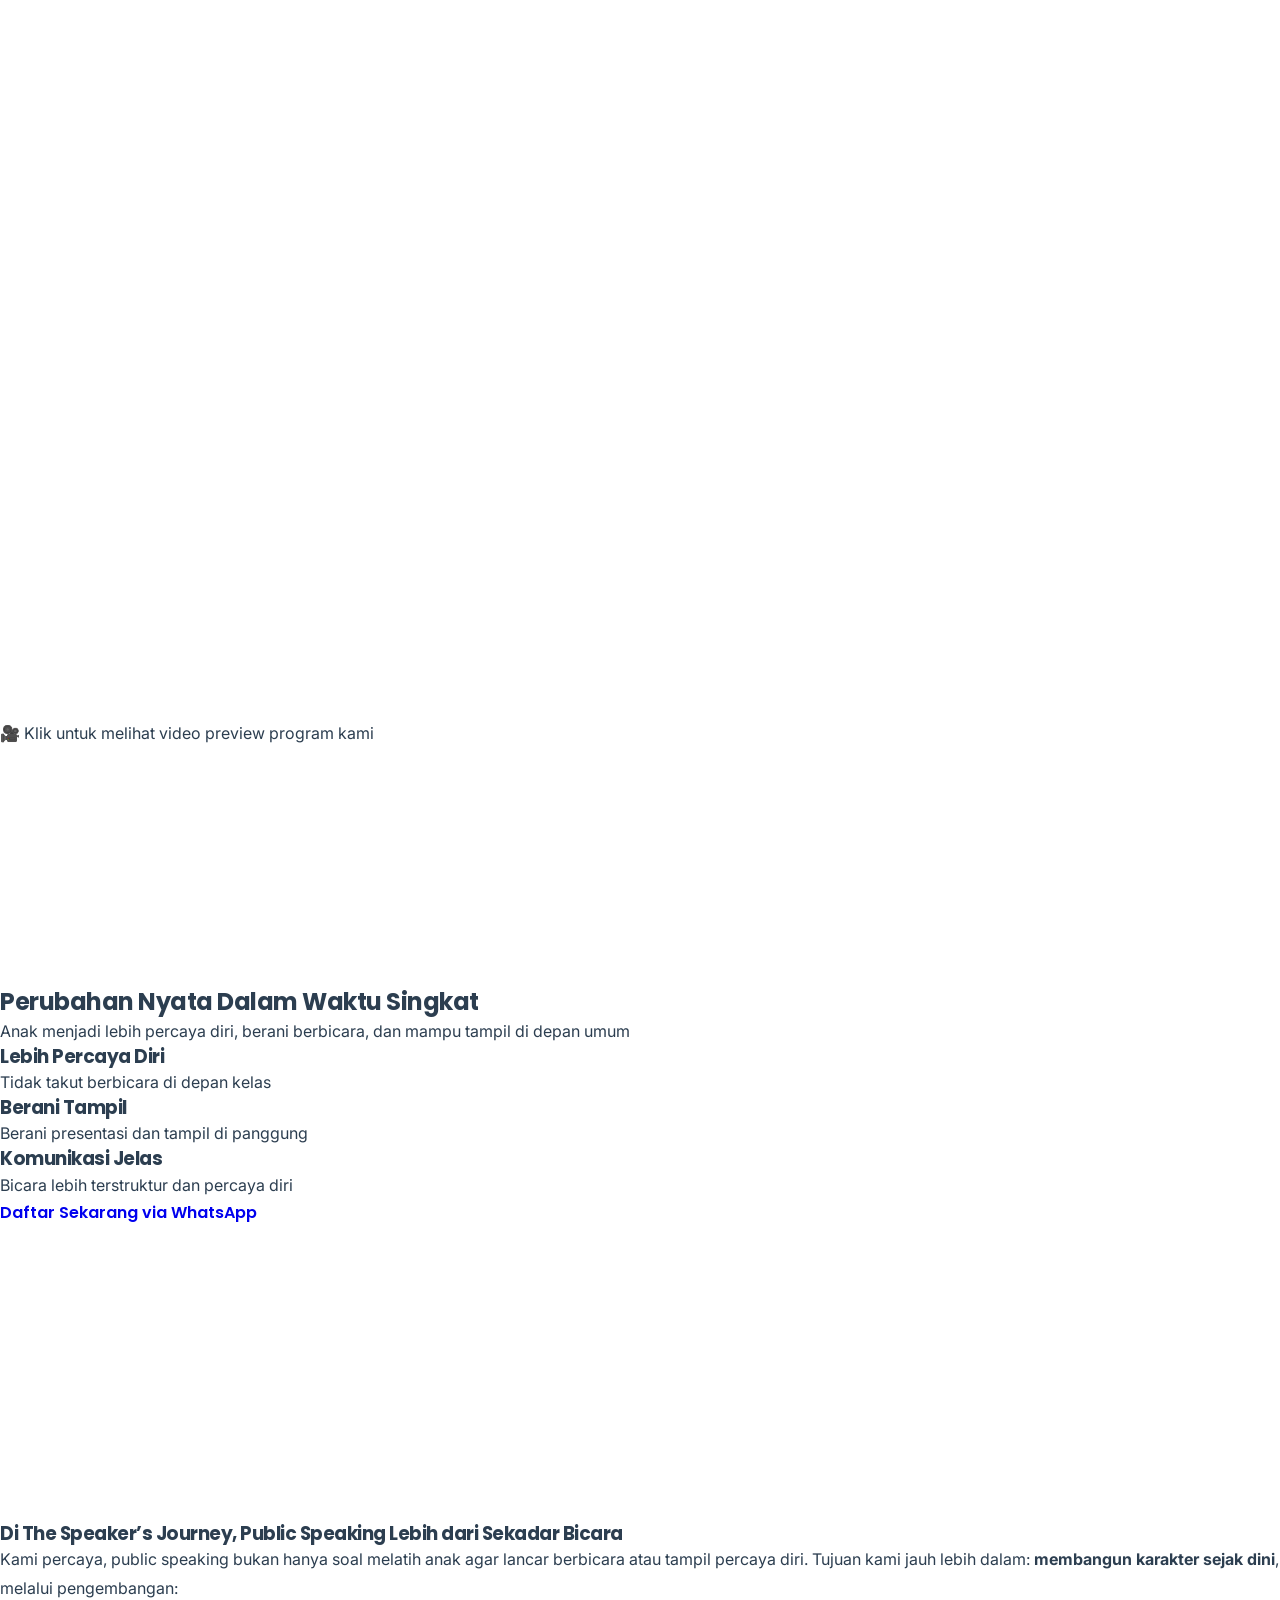
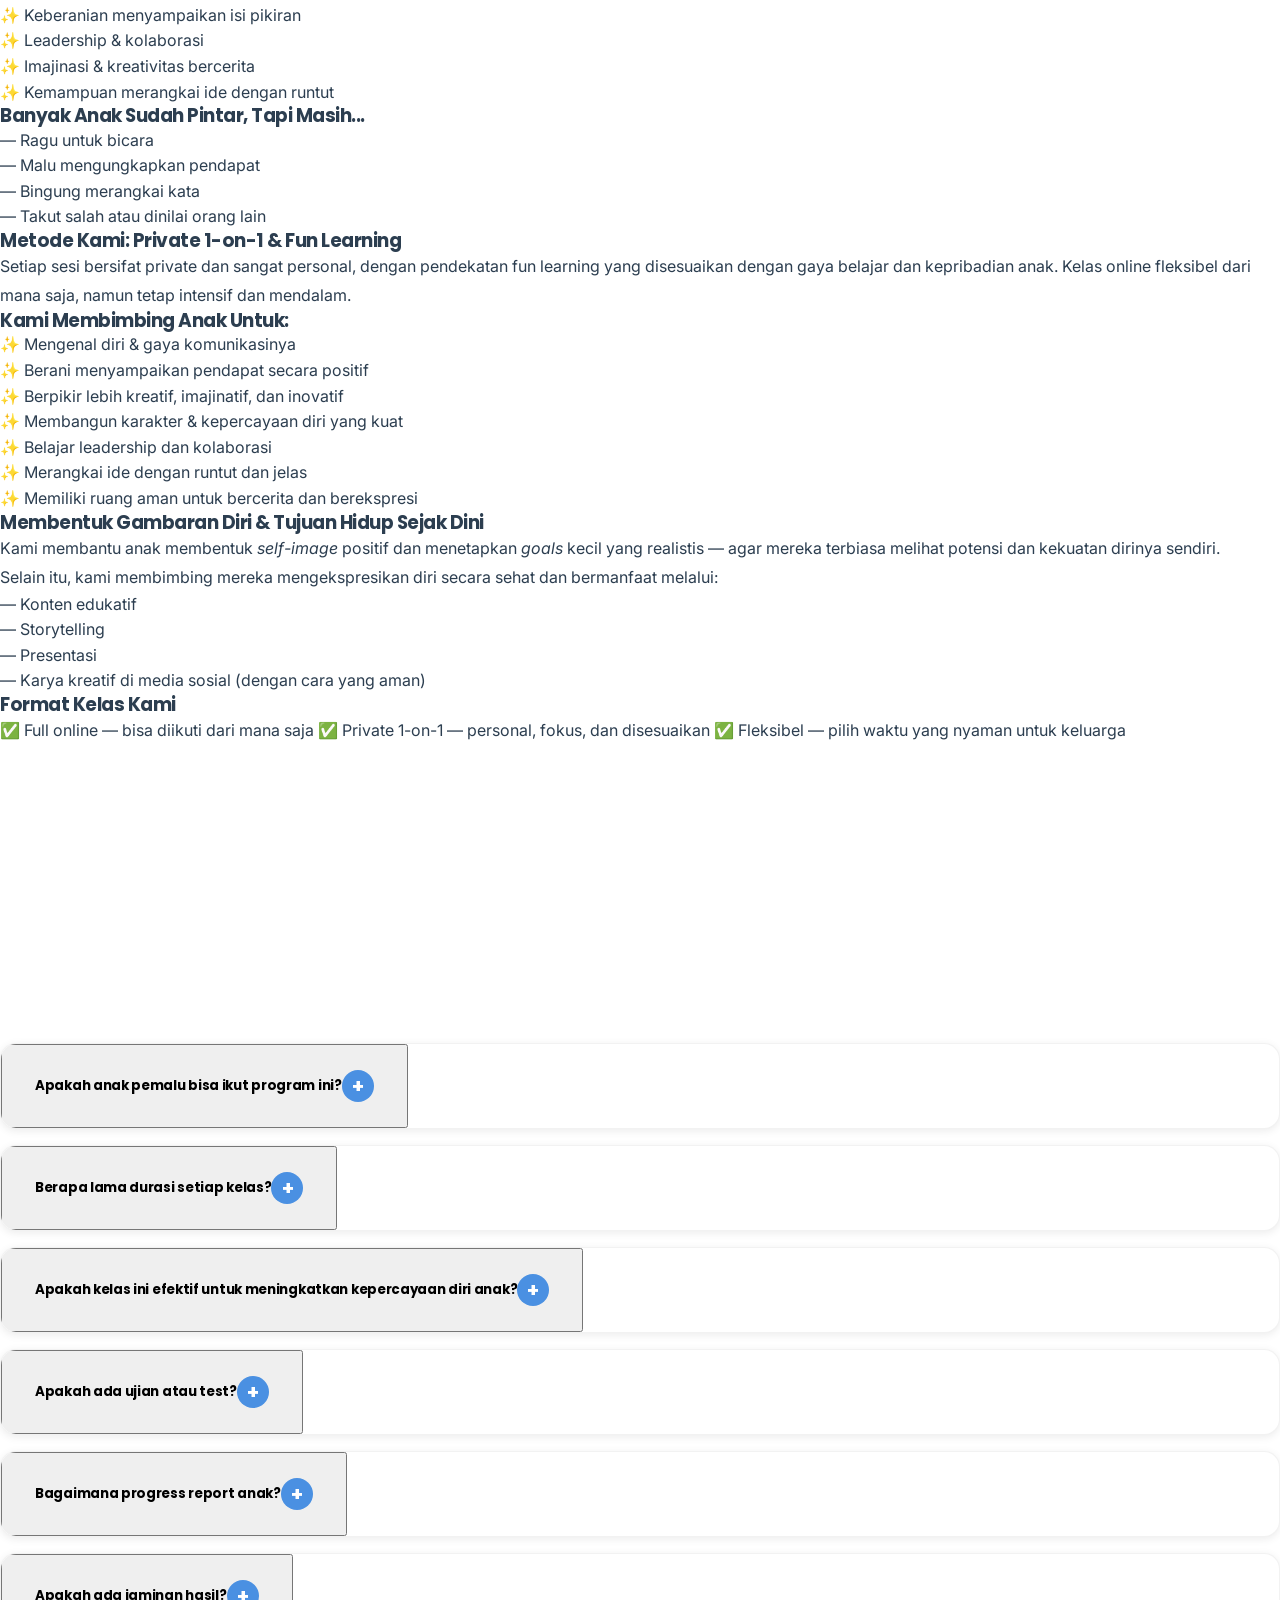
==== commit d80697bd: "fix: remove Solusi Terarah section" ====
--- a/index.html
+++ b/index.html
@@ -1624,19 +1624,6 @@
                     </a>
                 </div>
 
-                <h3 class="font-semibold text-xl">Solusi Terarah</h3>
-
-                <p>
-                    Program public speaking anak online dengan pendekatan private coaching
-                    membantu anak berkembang secara personal, membangun kepercayaan diri,
-                    serta melatih kemampuan komunikasi yang kuat sejak dini.
-                </p>
-
-                <p>
-                    Anak tidak hanya belajar berbicara, tetapi juga belajar percaya diri,
-                    memahami dirinya, dan berani tampil di berbagai situasi.
-                </p>
-
                 <h3 class="text-2xl font-bold mb-4">
                     Kesimpulan: Saatnya Anak Berani Tampil
                 </h3>
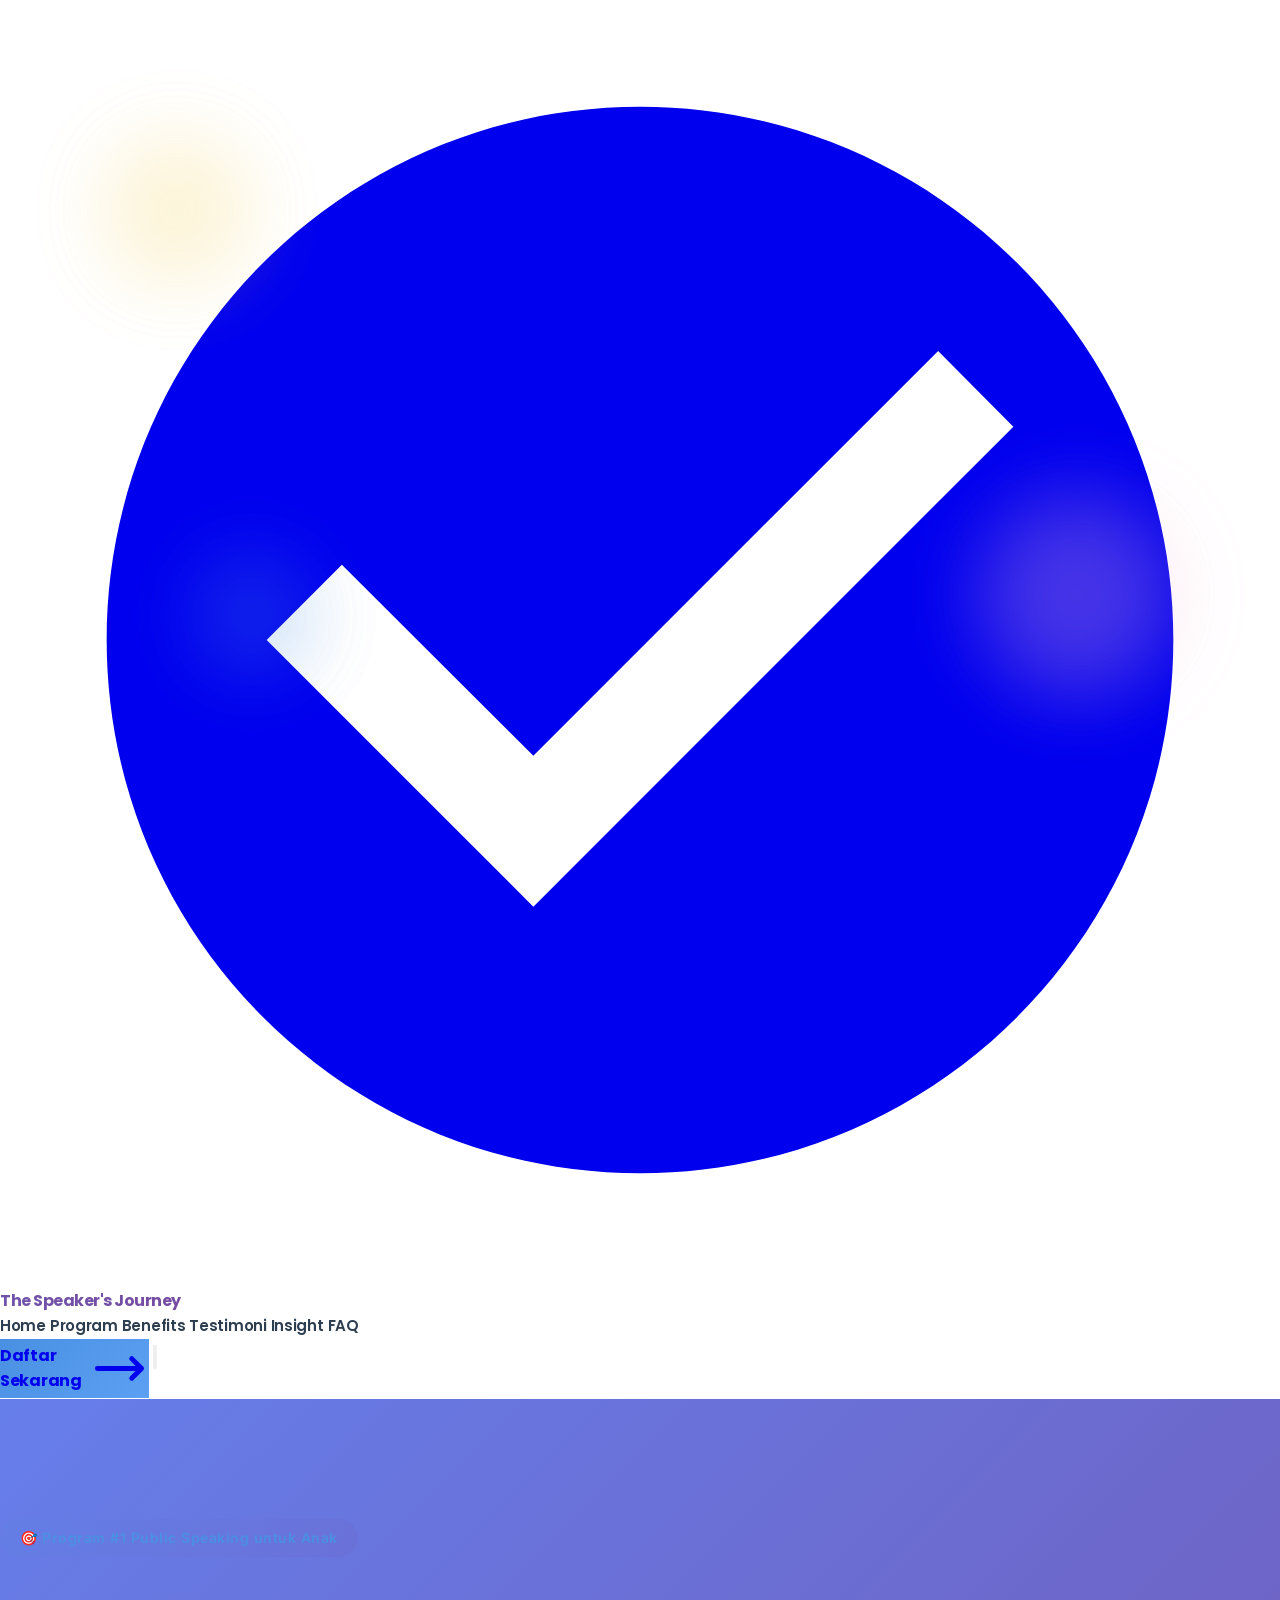
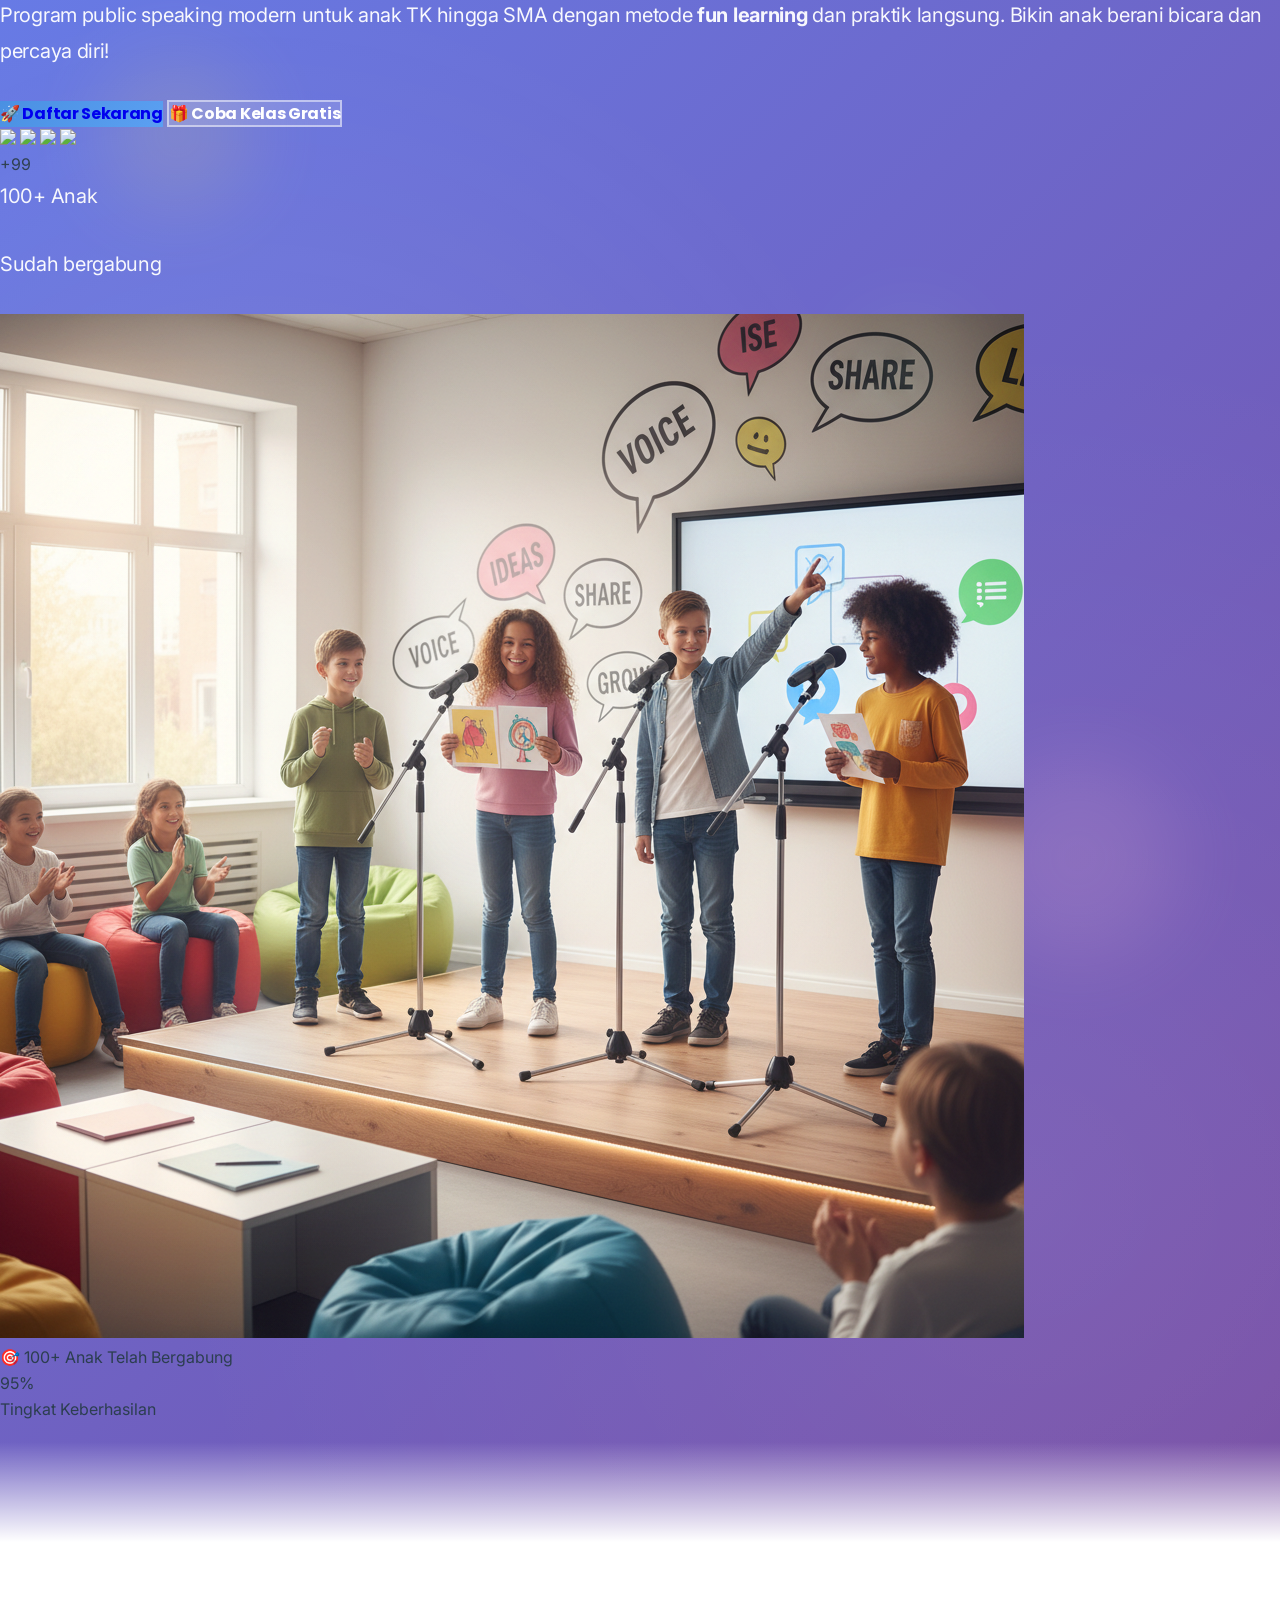
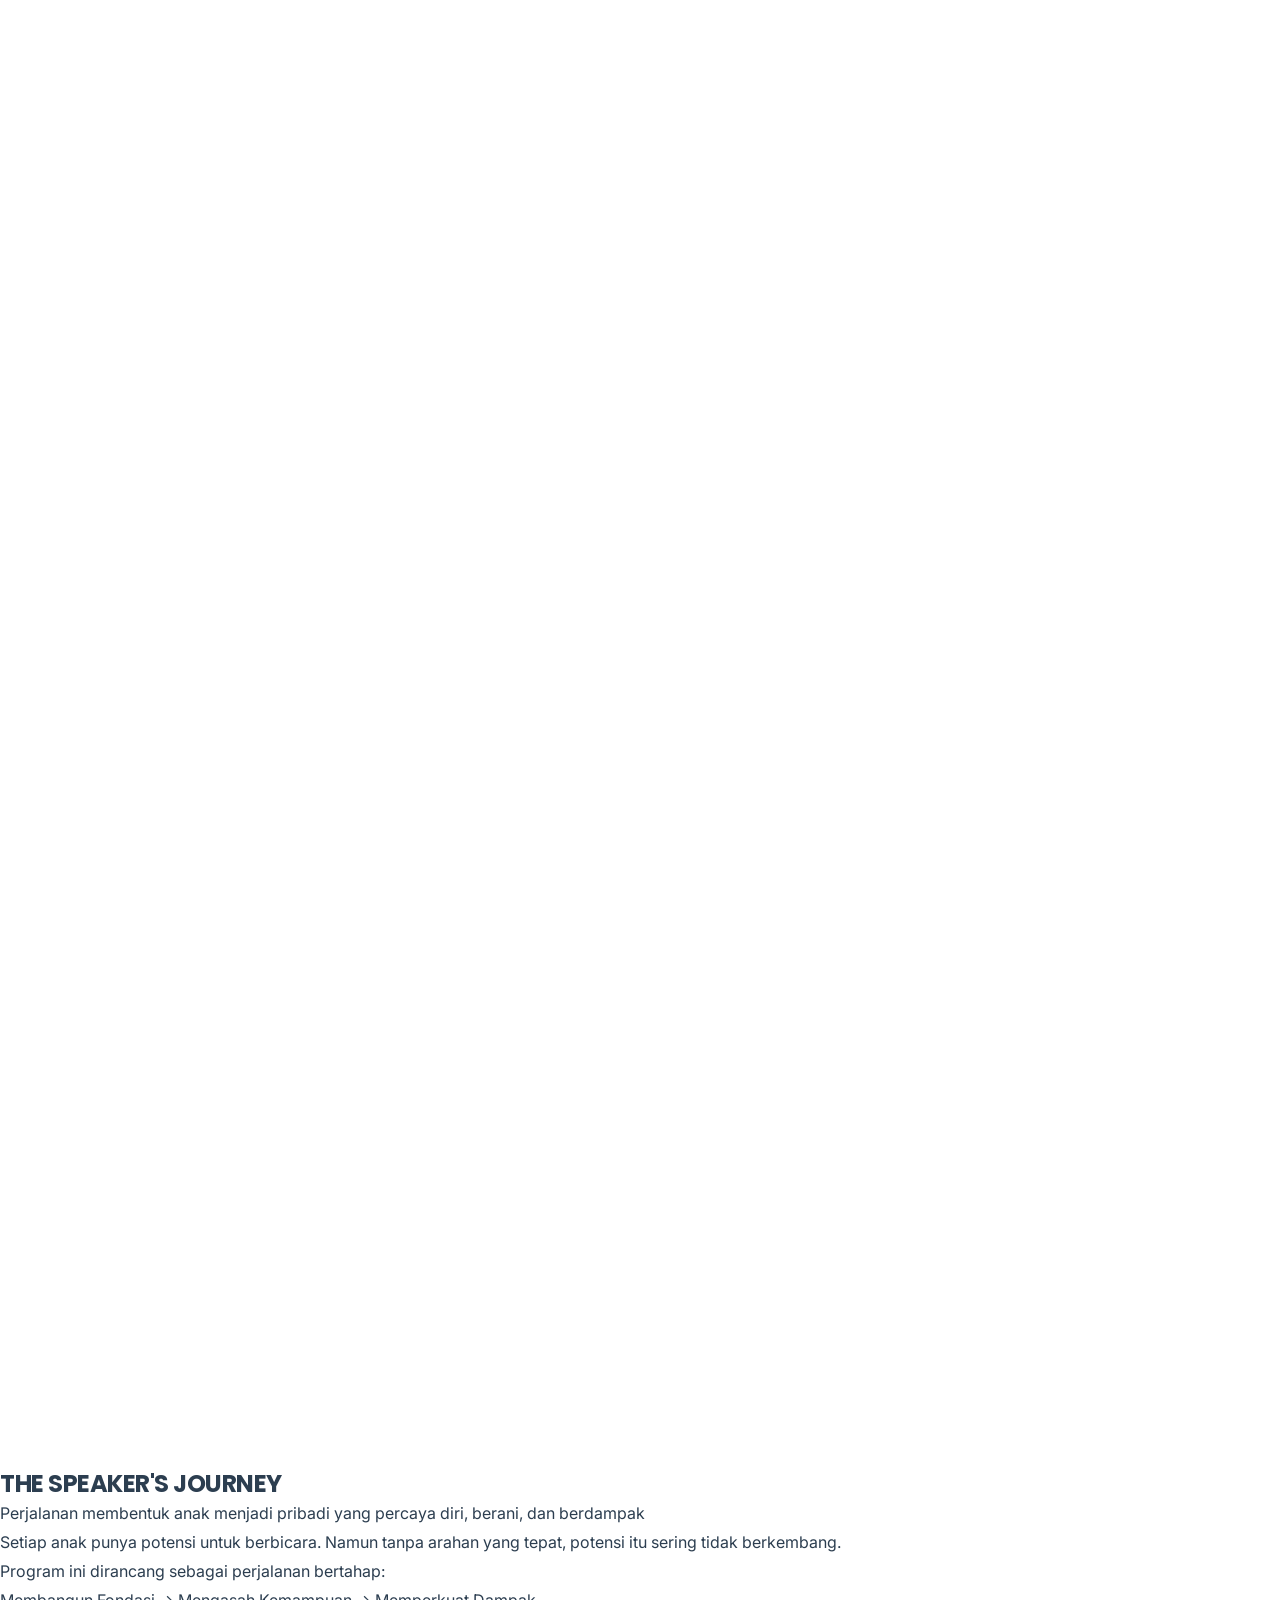
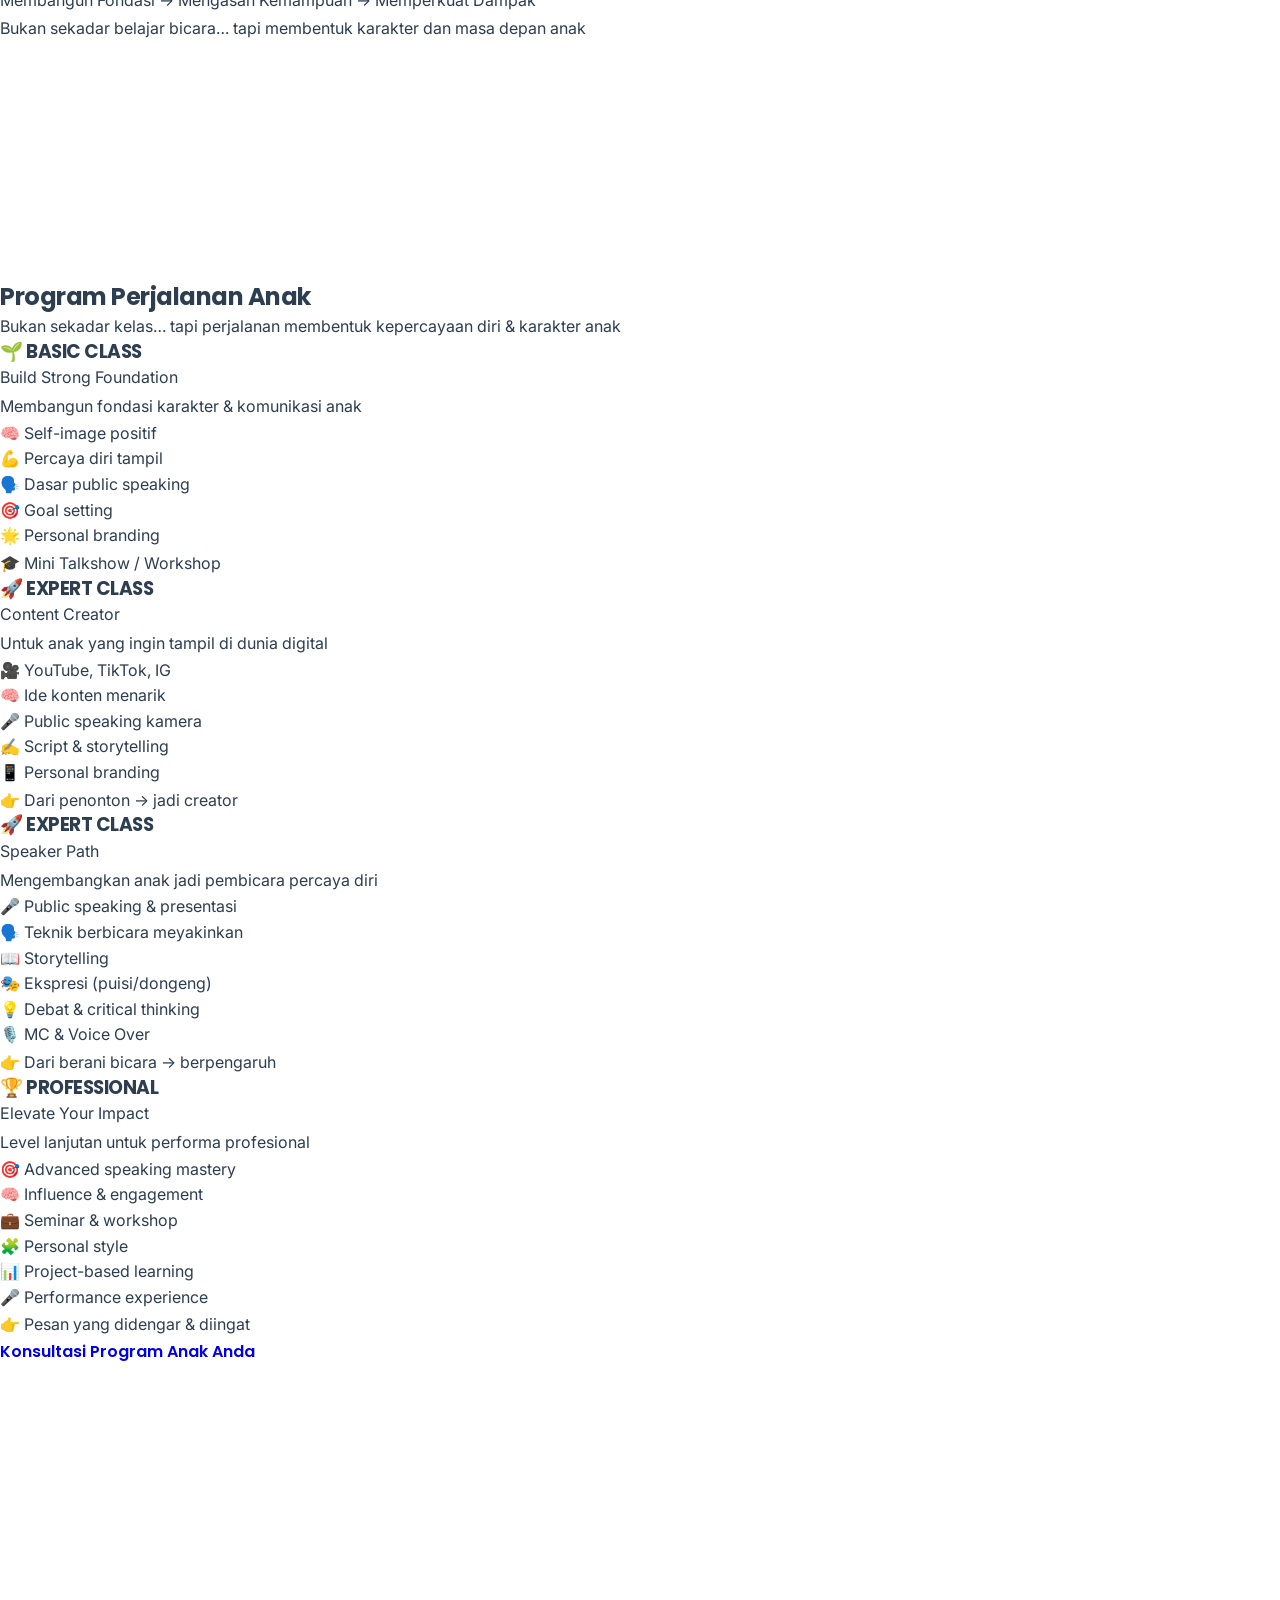
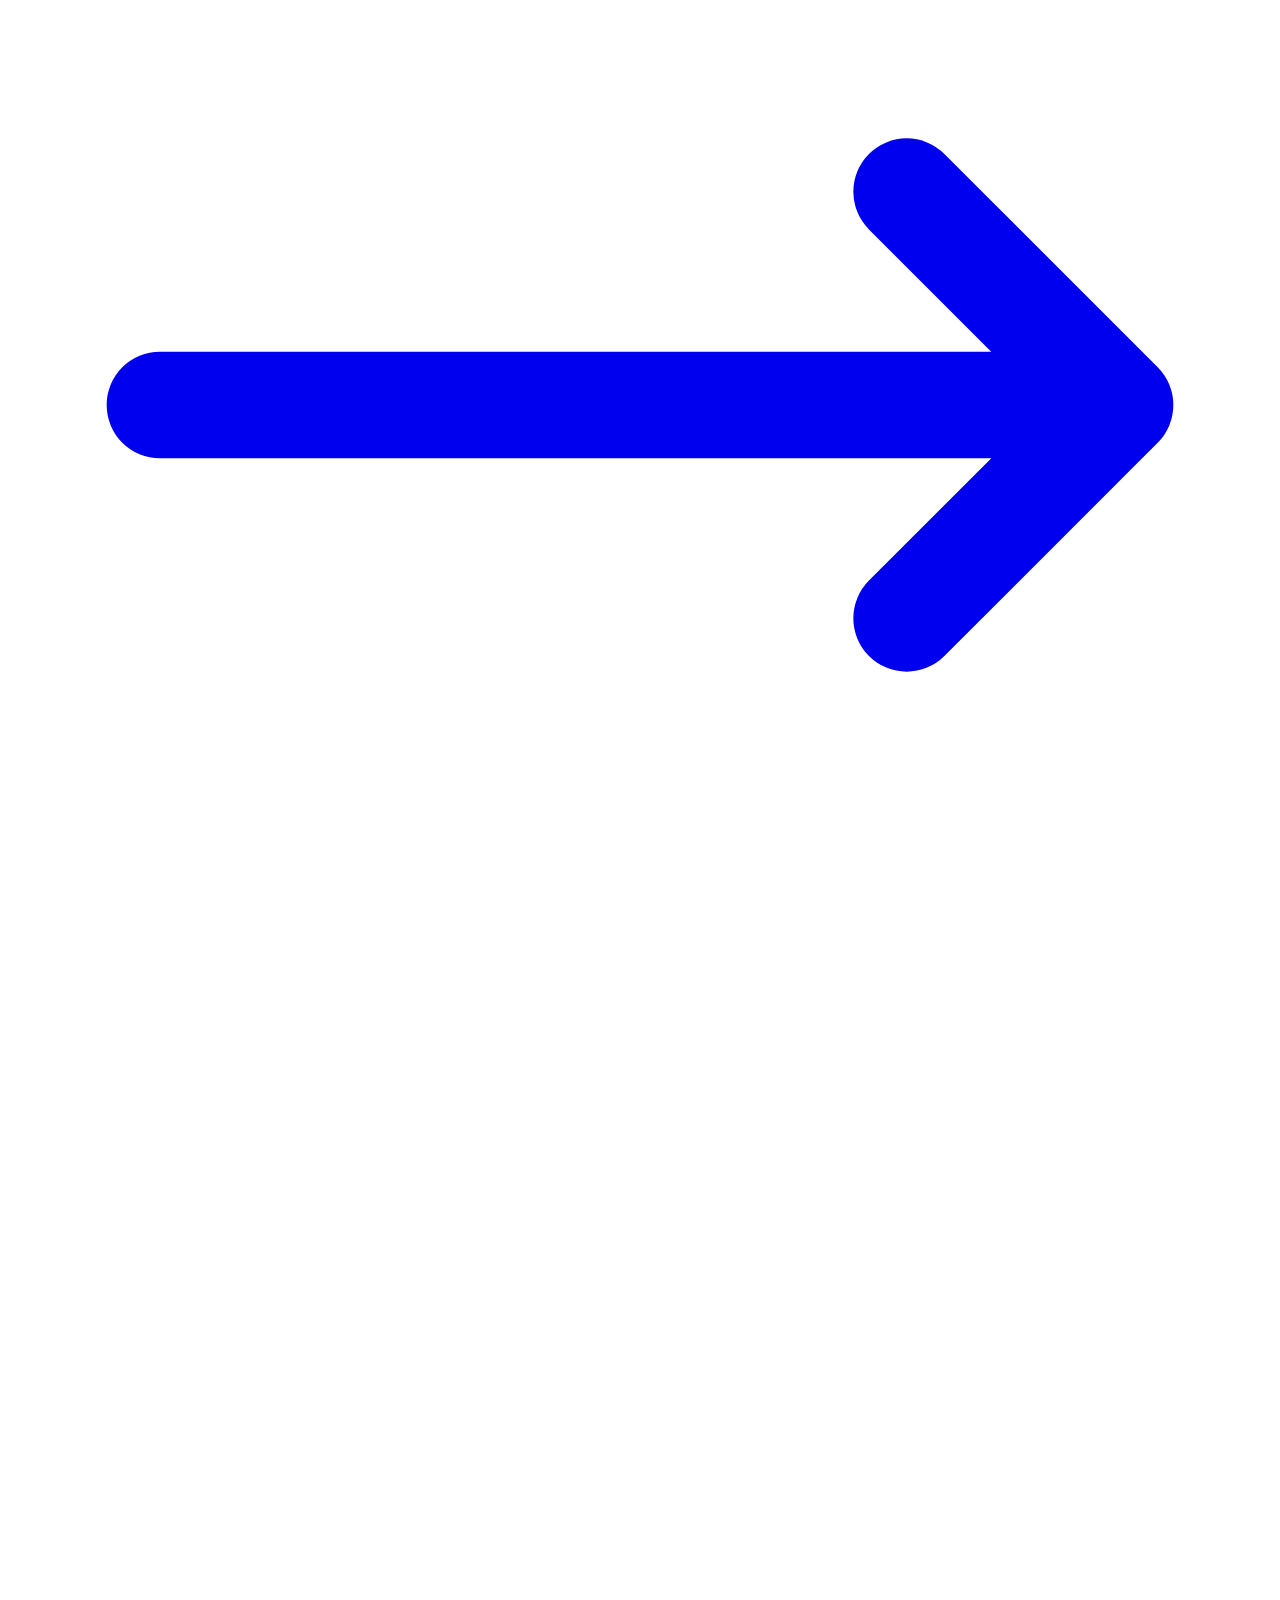
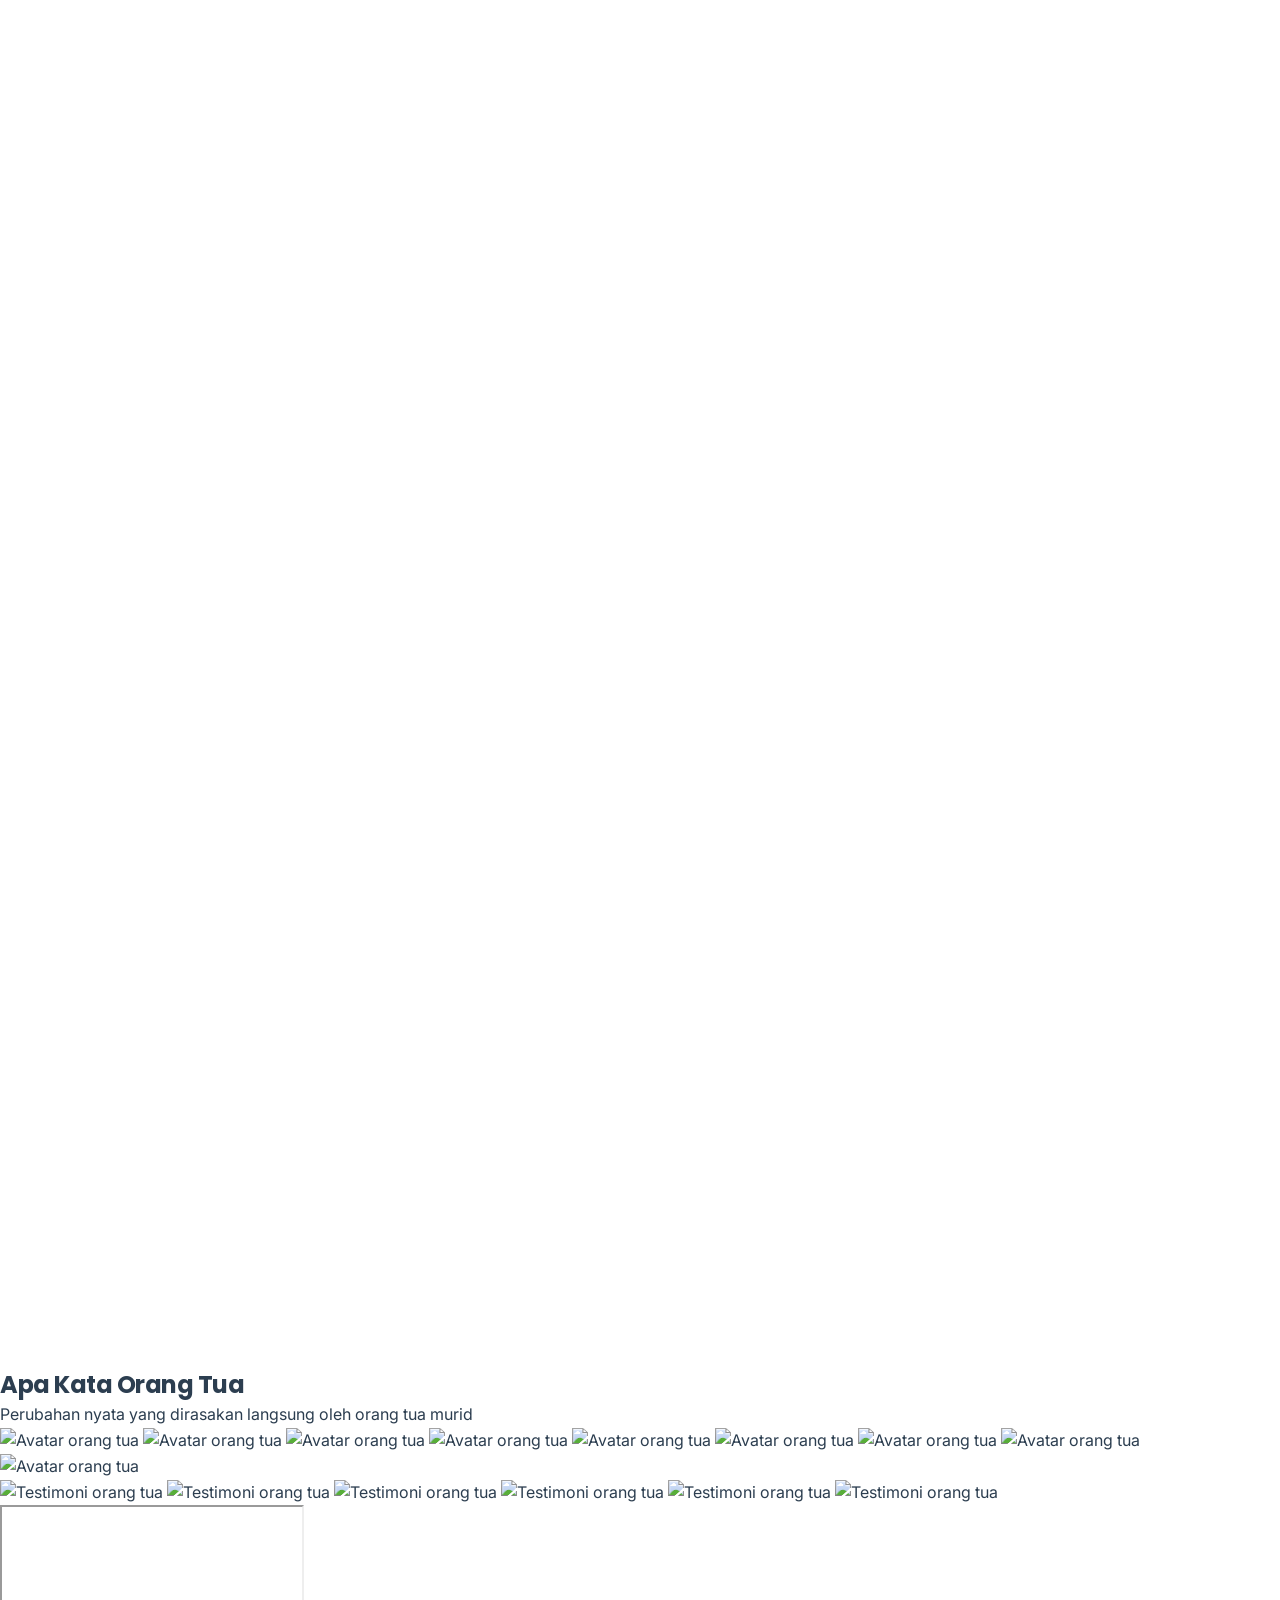
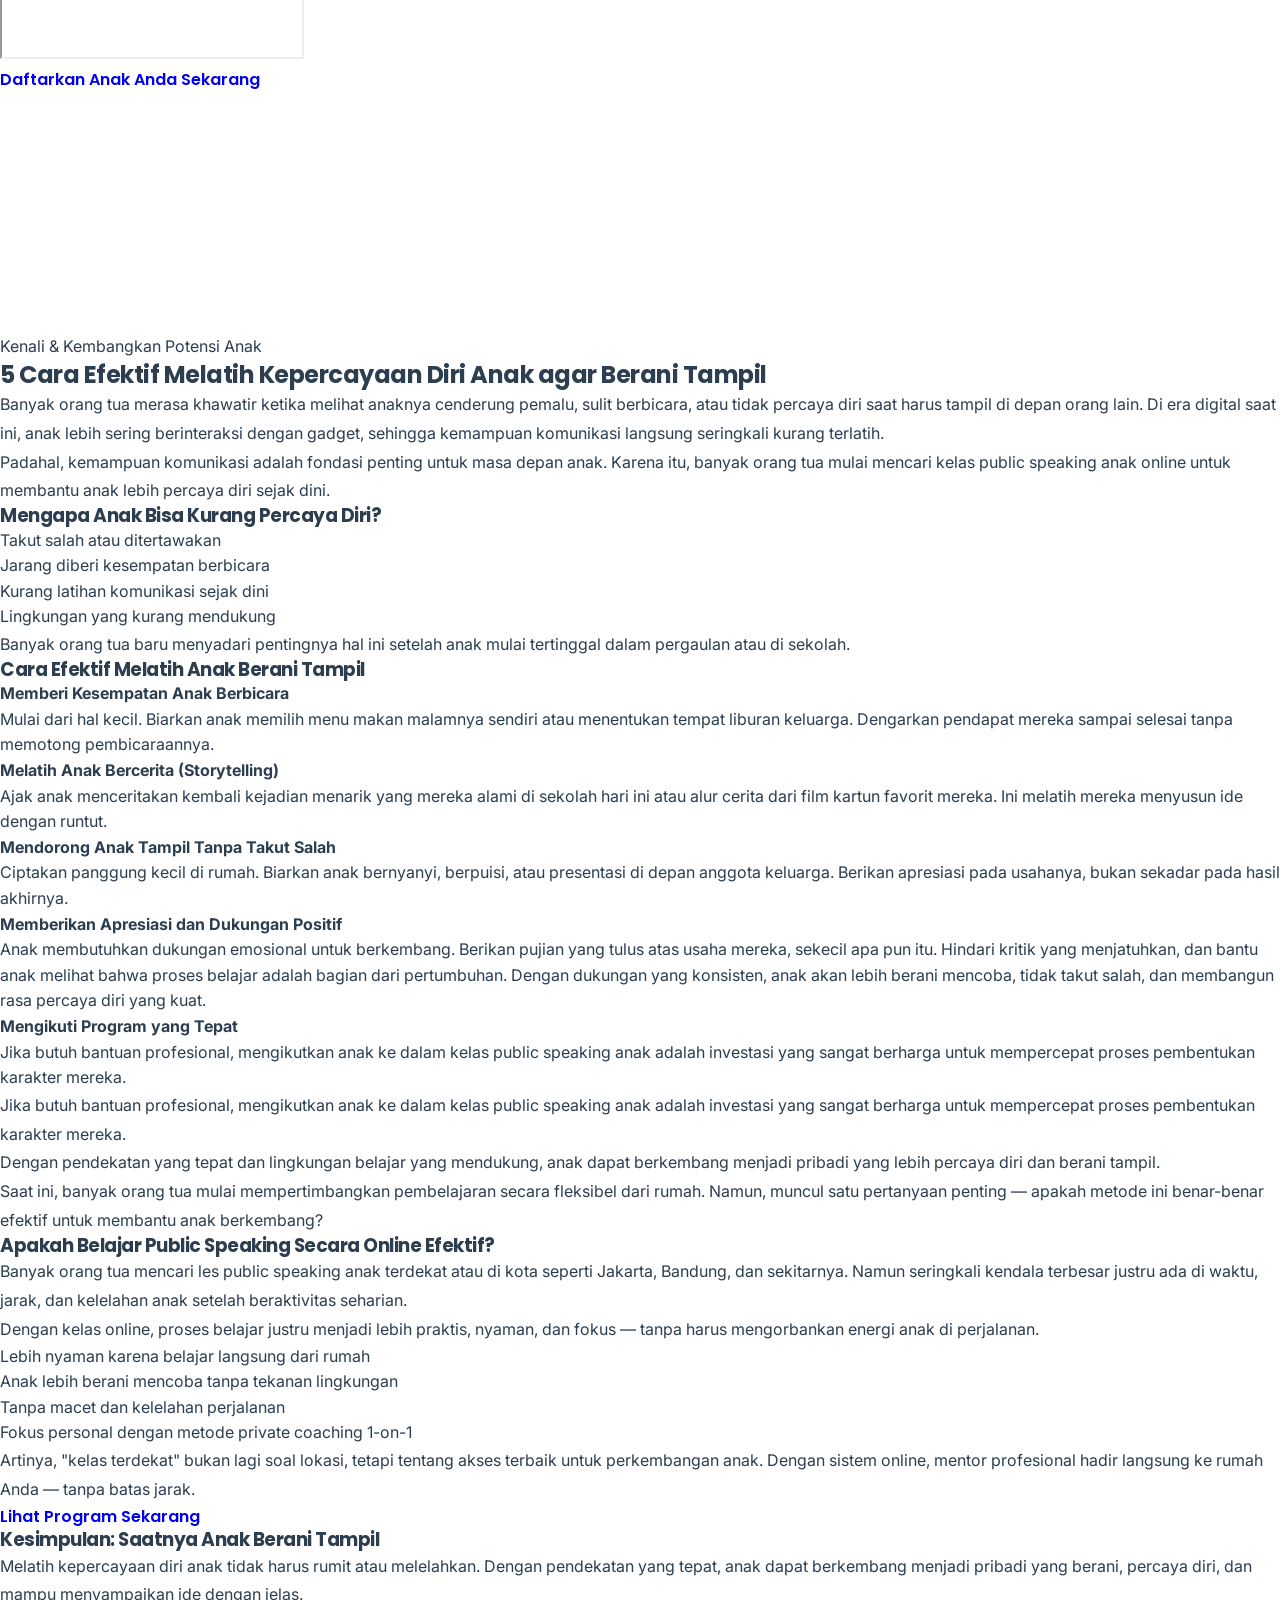
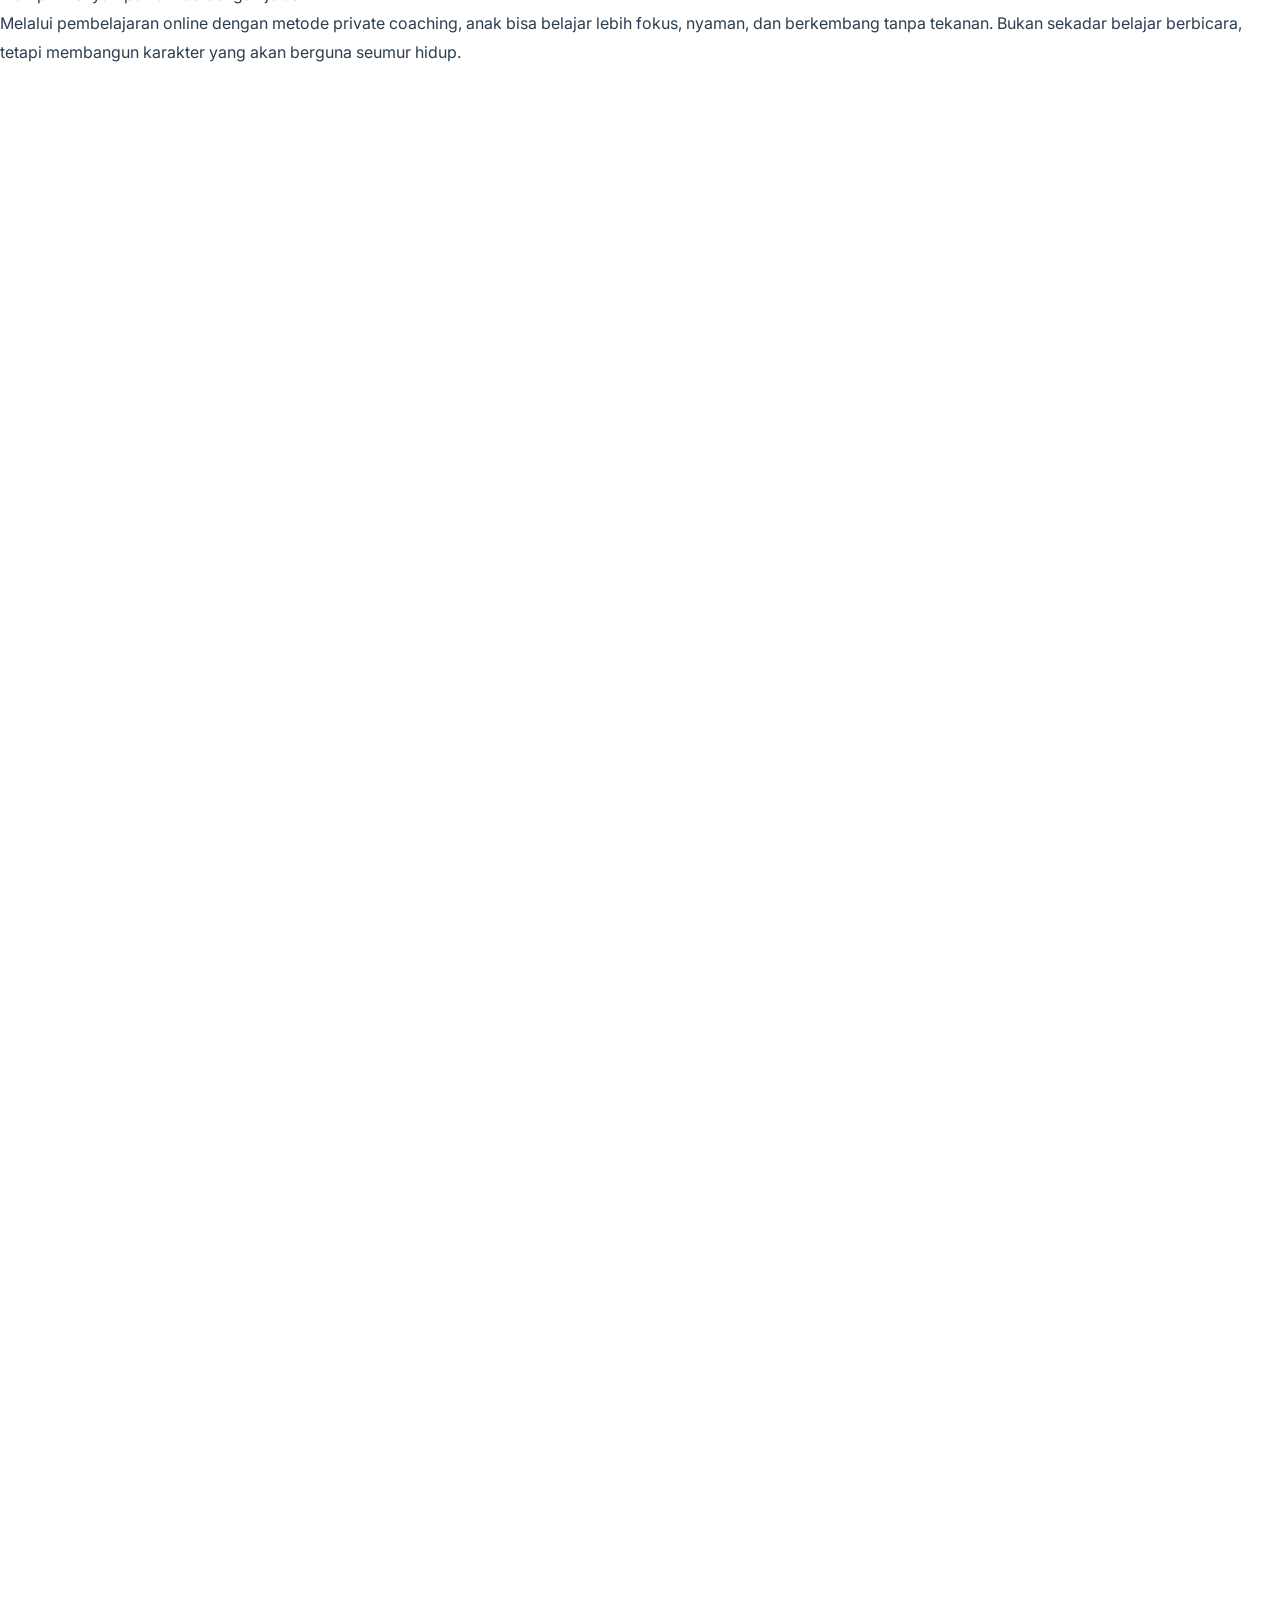
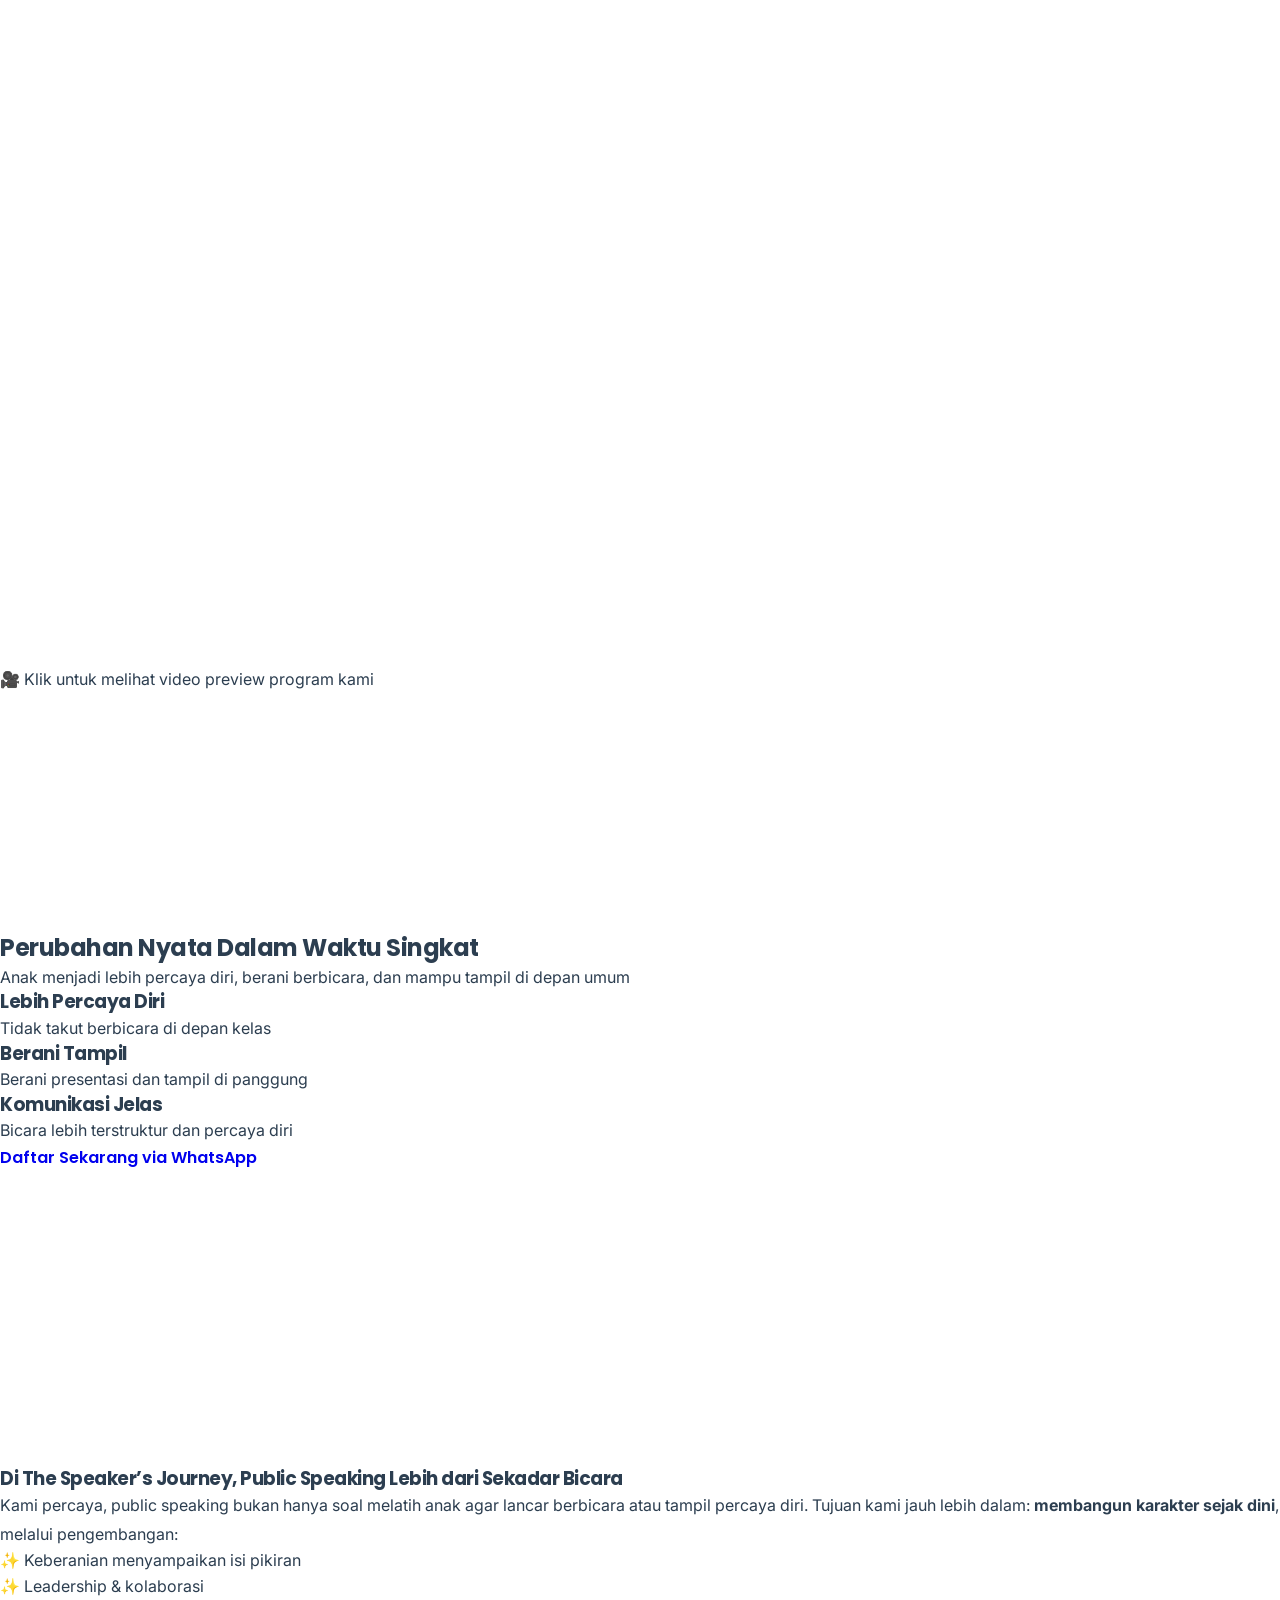
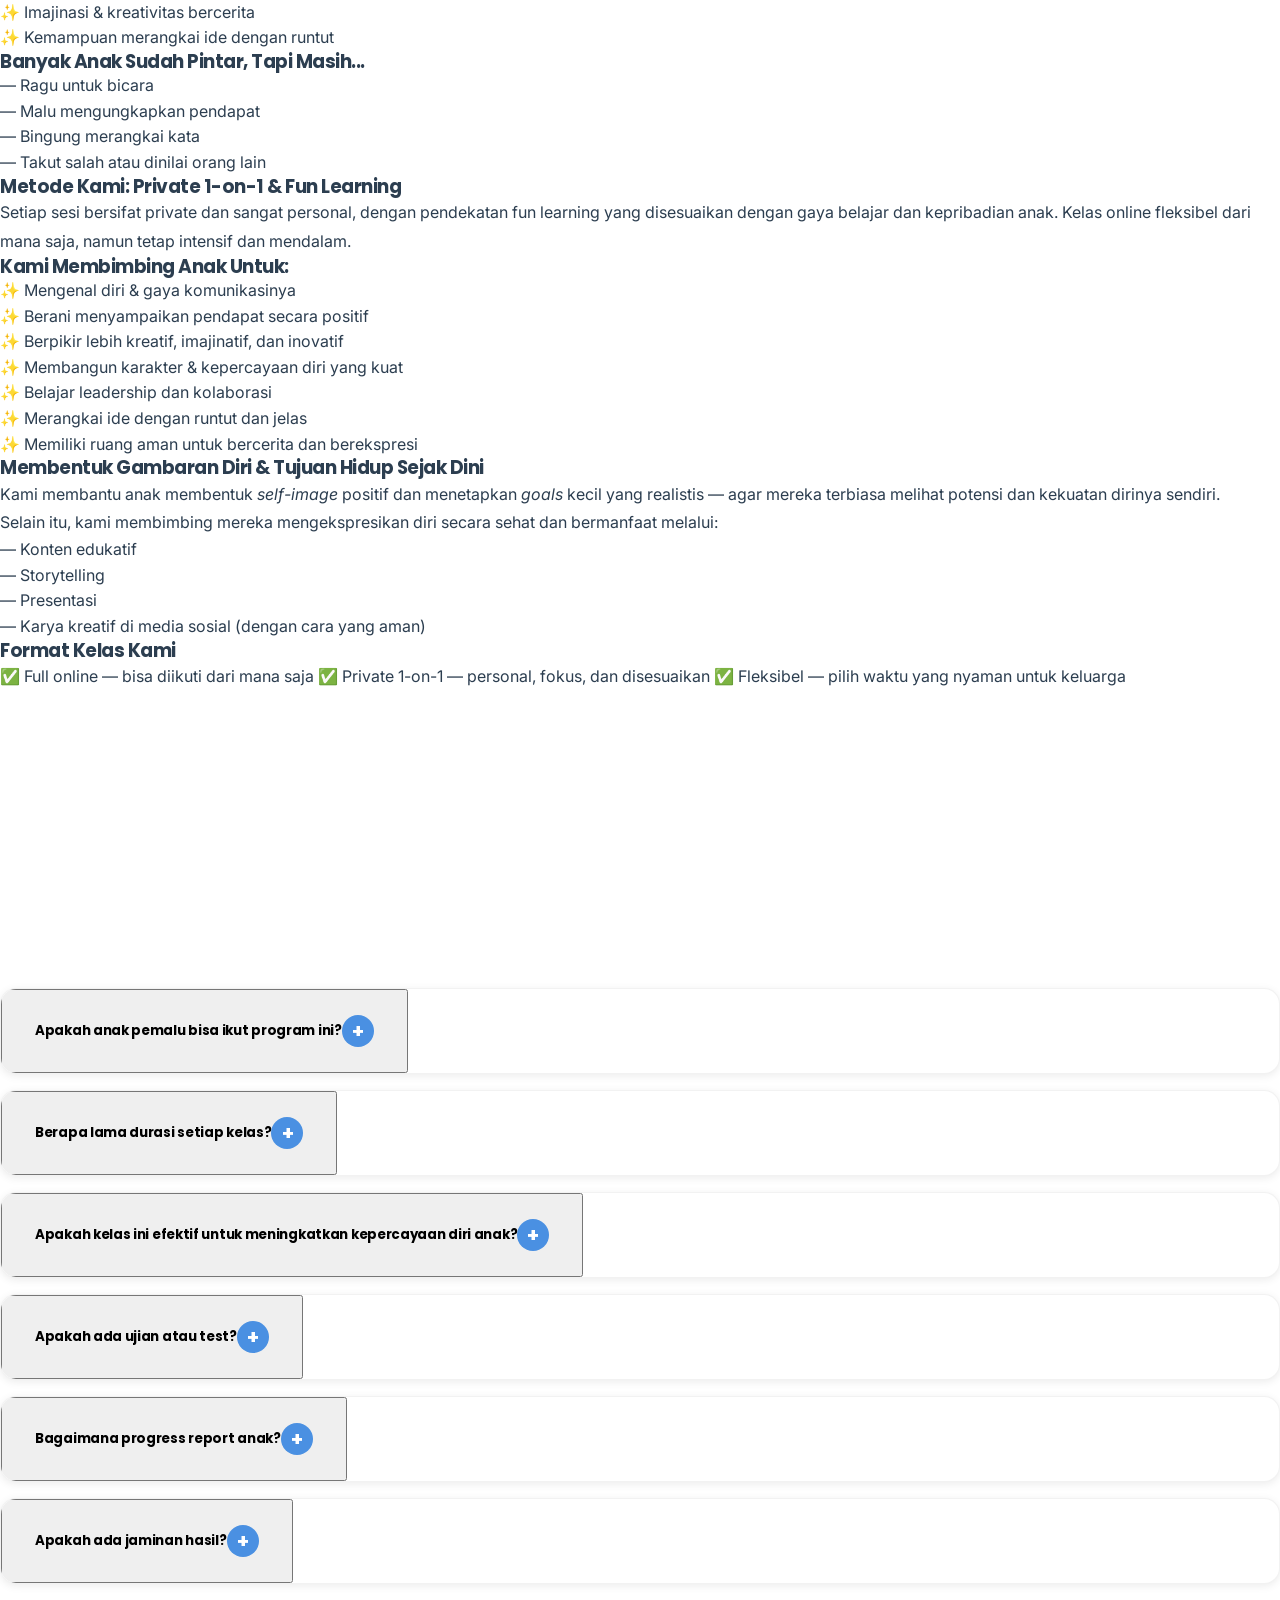
==== commit e72b573a: "fix: remove CTA above conclusion" ====
--- a/index.html
+++ b/index.html
@@ -1638,18 +1638,6 @@
 
             </div>
 
-            <!-- CTA -->
-            <div class="text-center mt-10">
-                <p class="text-lg font-semibold mb-4">
-                    Ingin anak Anda lebih percaya diri dan berani tampil?
-                </p>
-
-                <a href="#program"
-                   class="inline-block bg-blue-600 text-white px-6 py-3 rounded-lg font-semibold hover:bg-blue-700 transition">
-                    Lihat Program Anak Sekarang
-                </a>
-            </div>
-
         </div>
     </section>
 
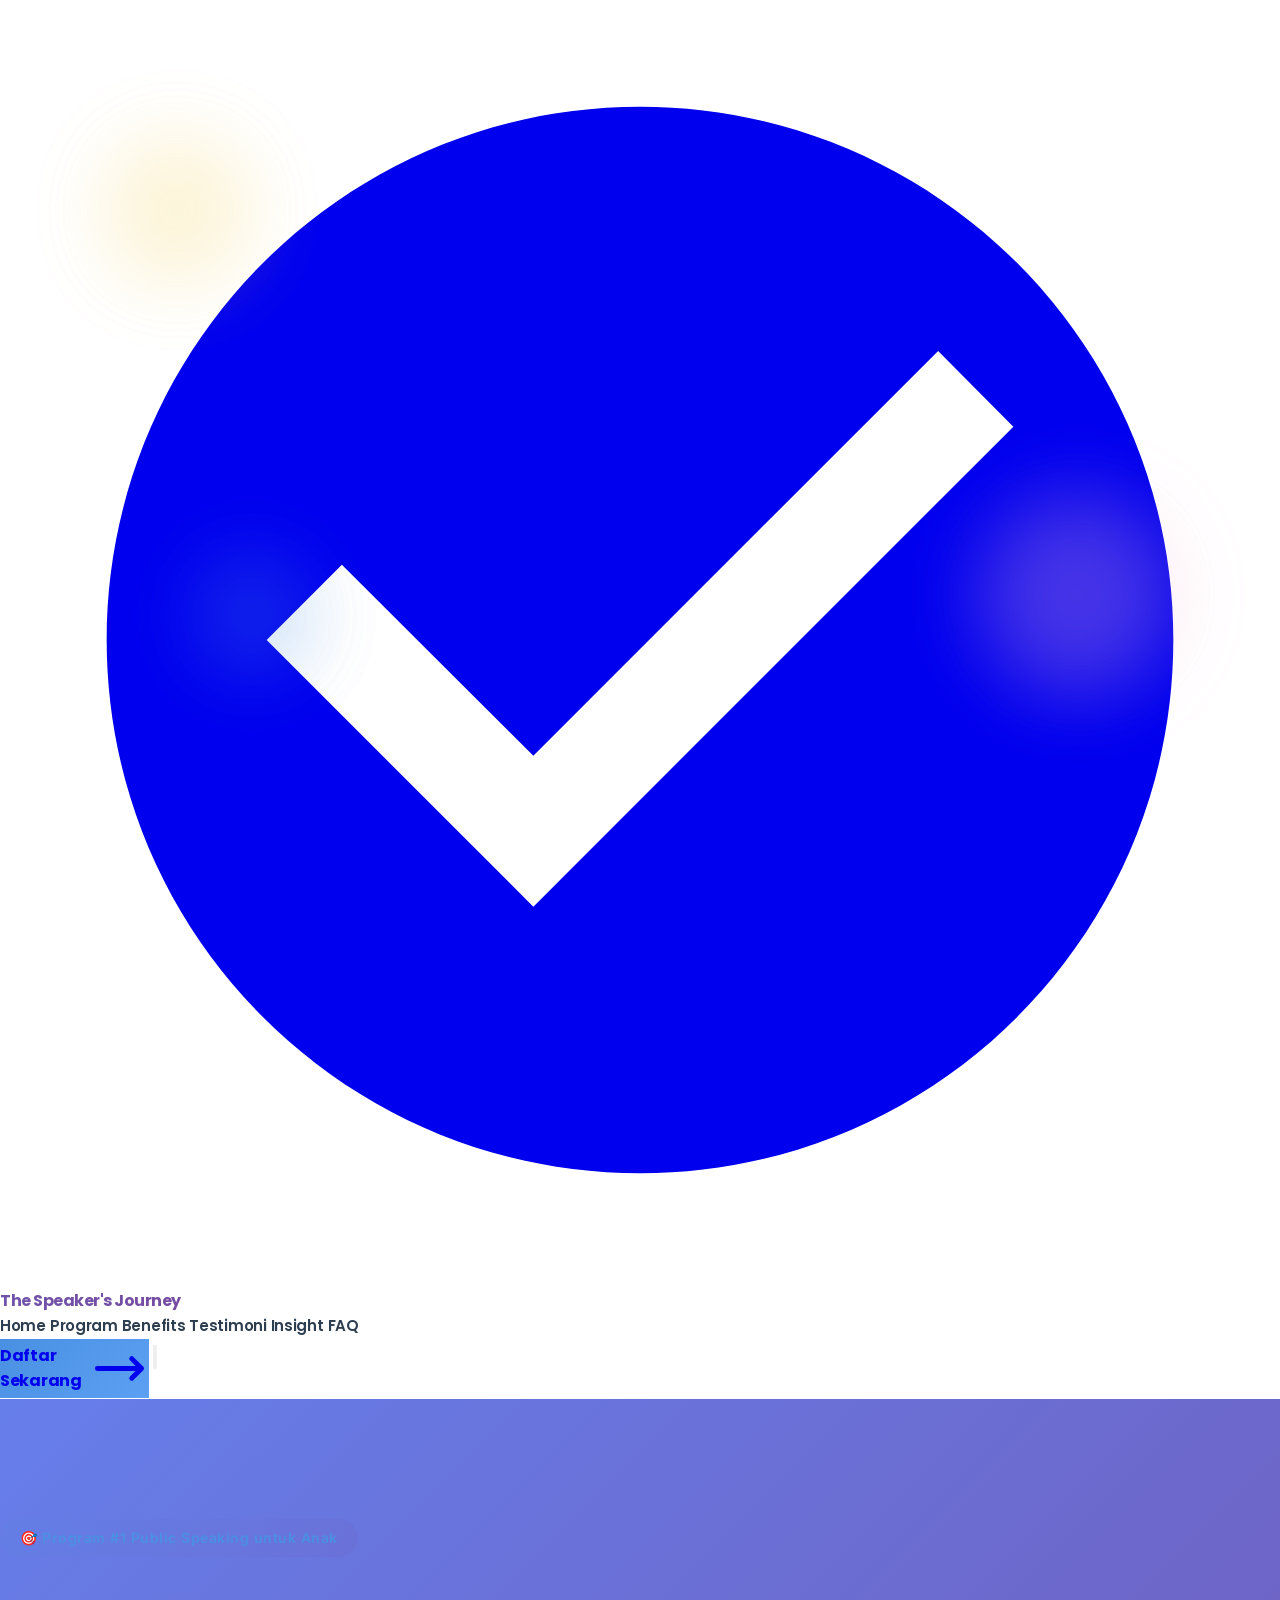
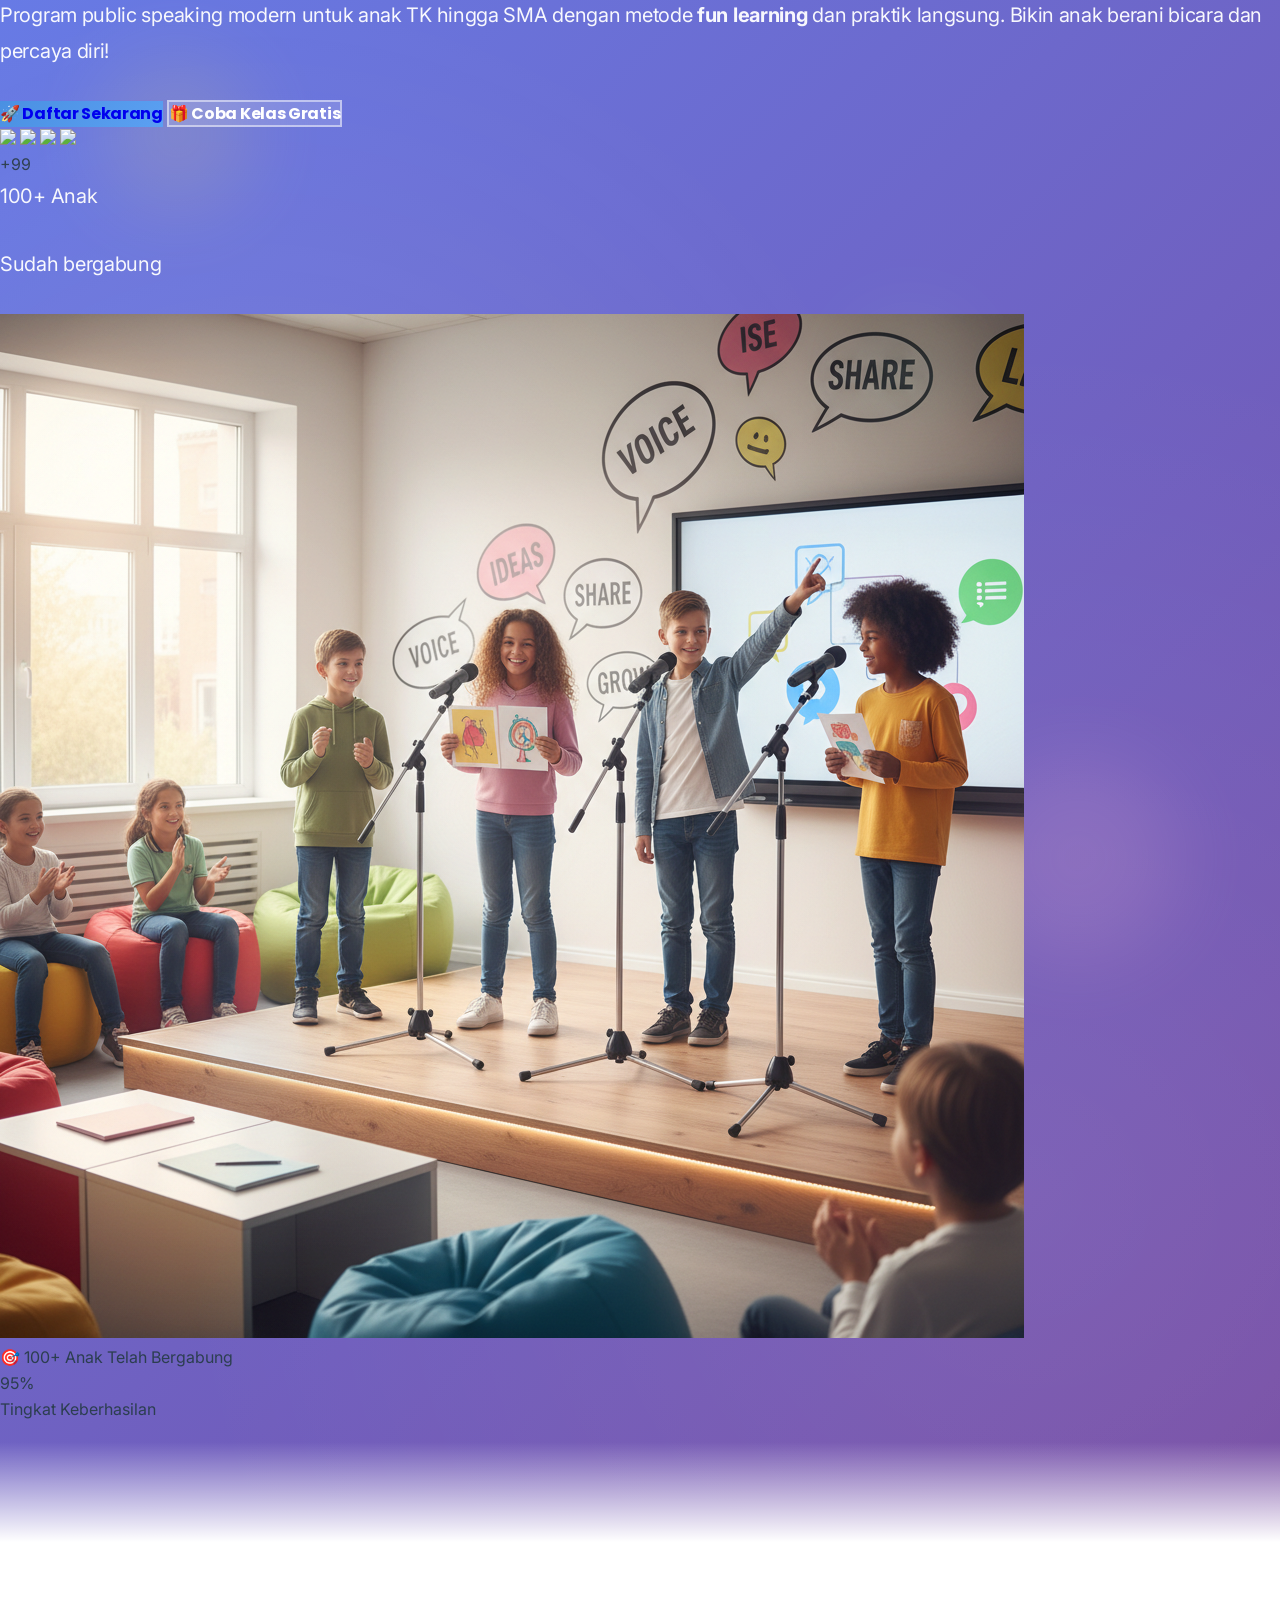
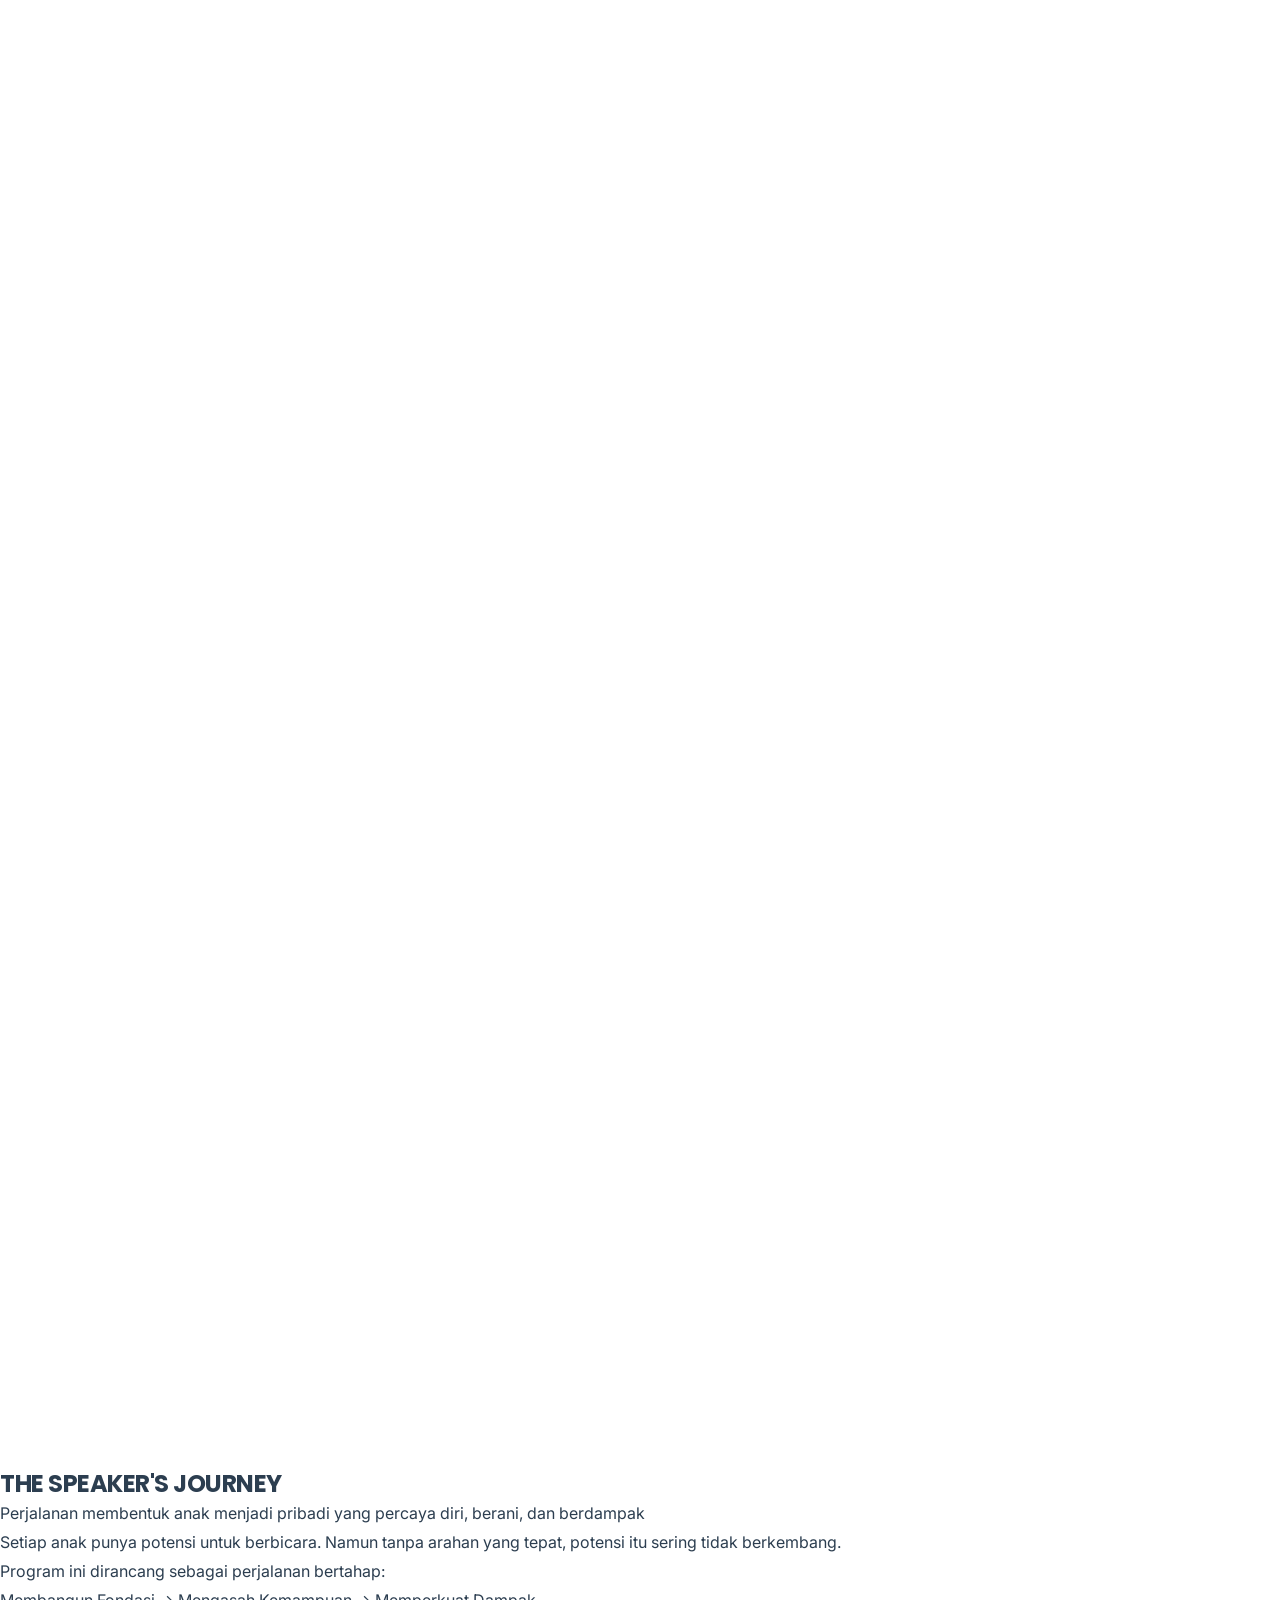
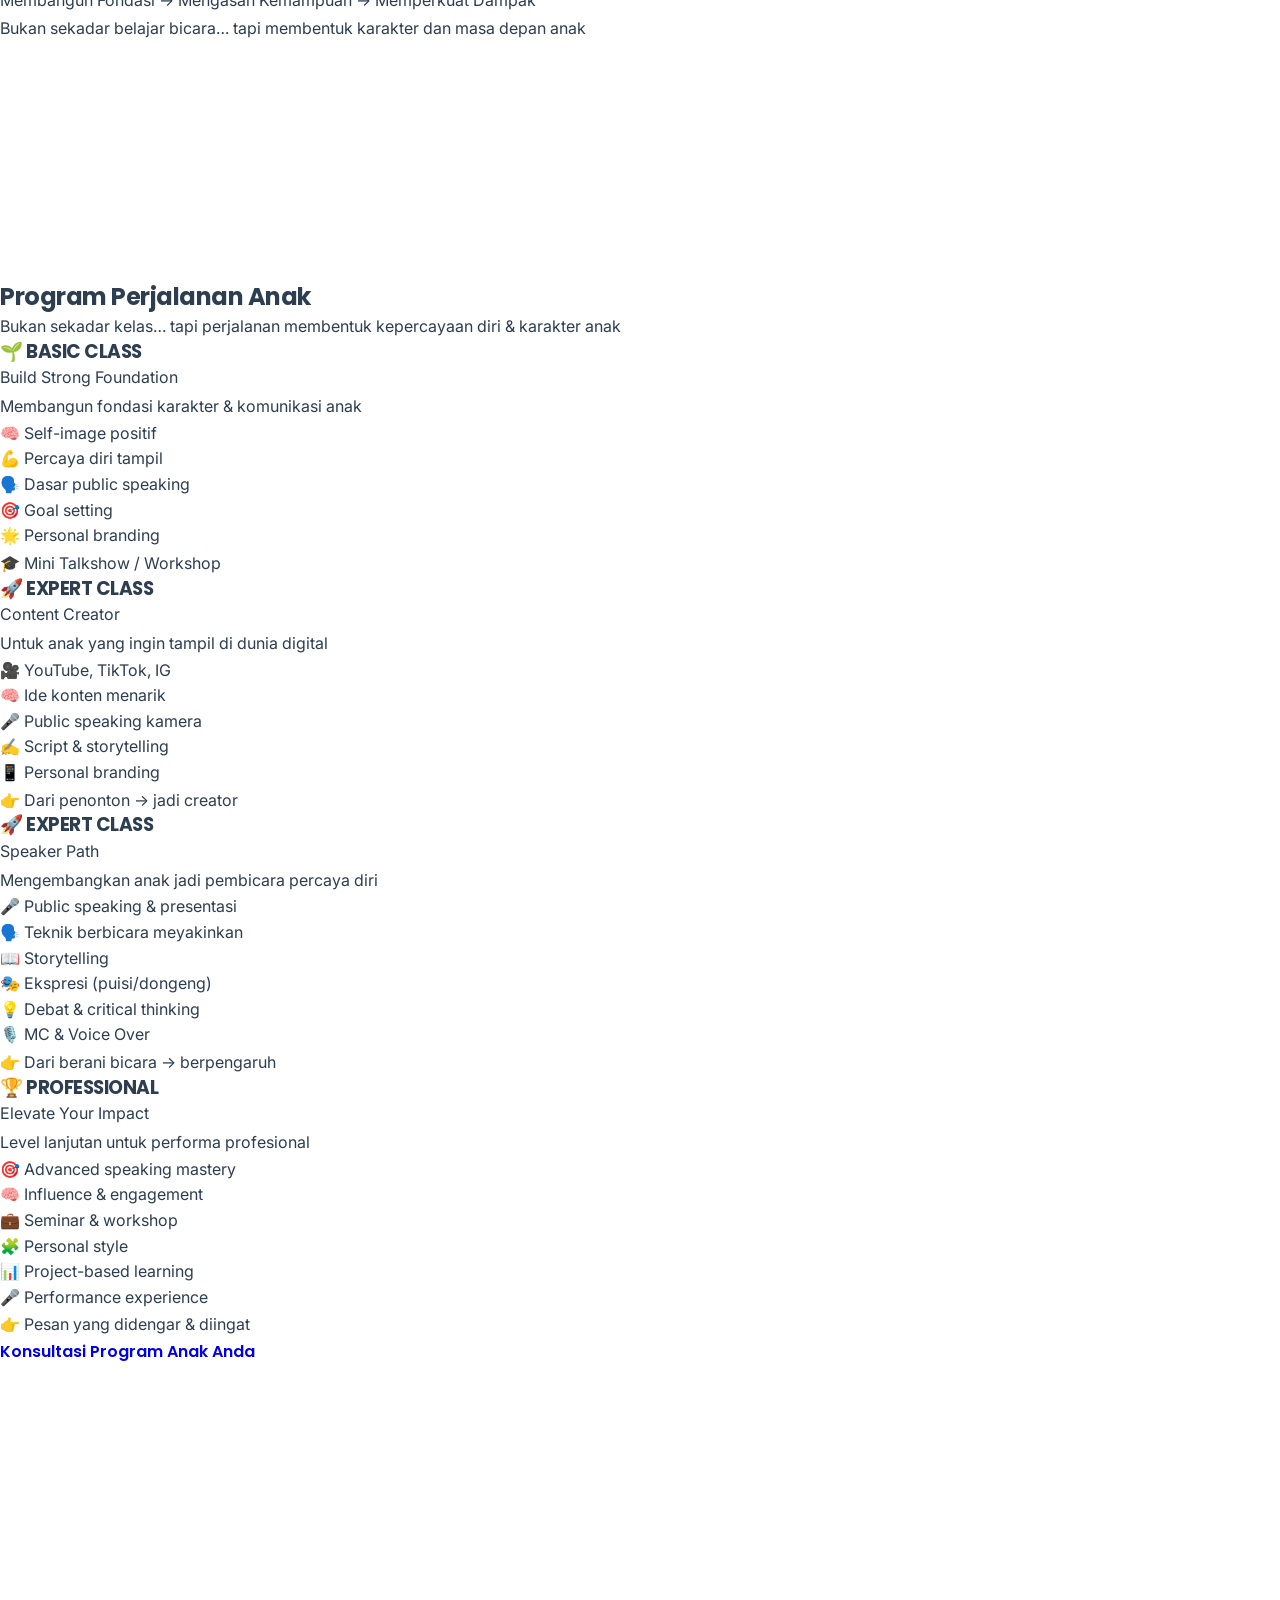
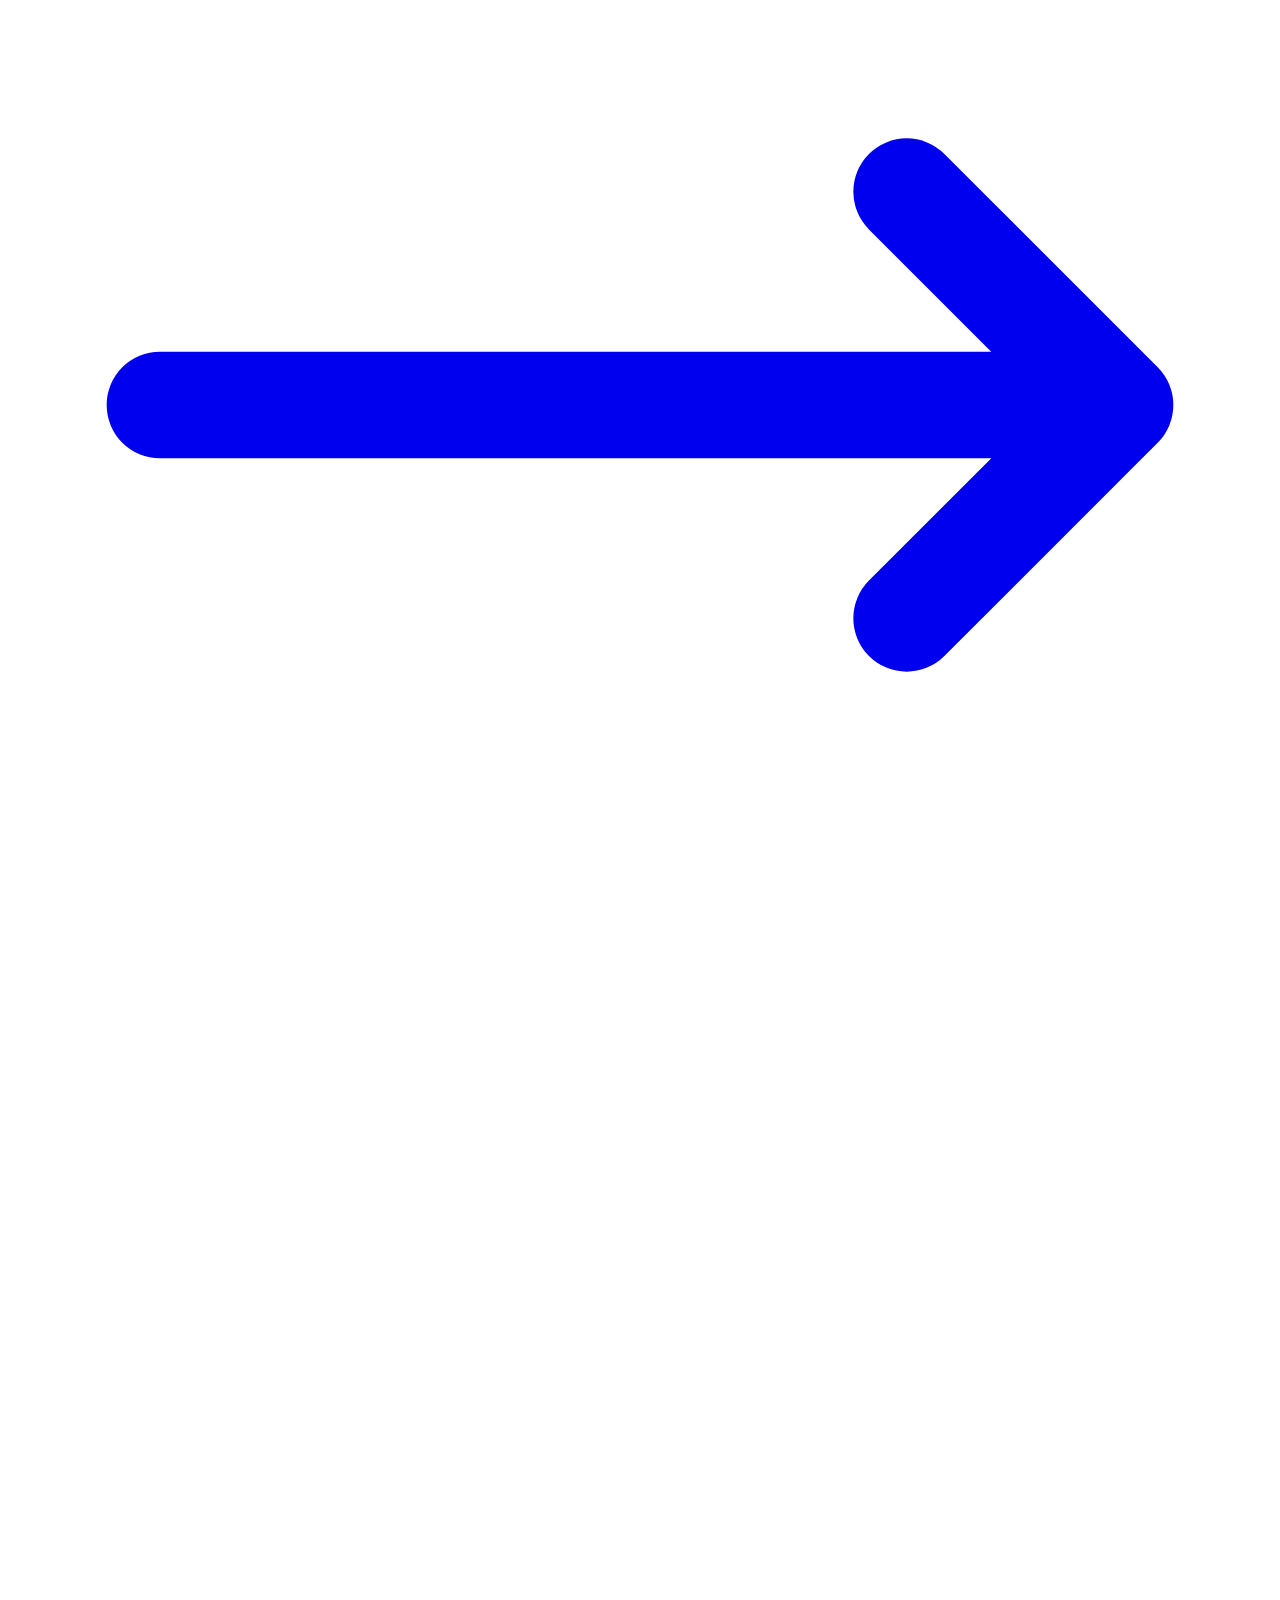
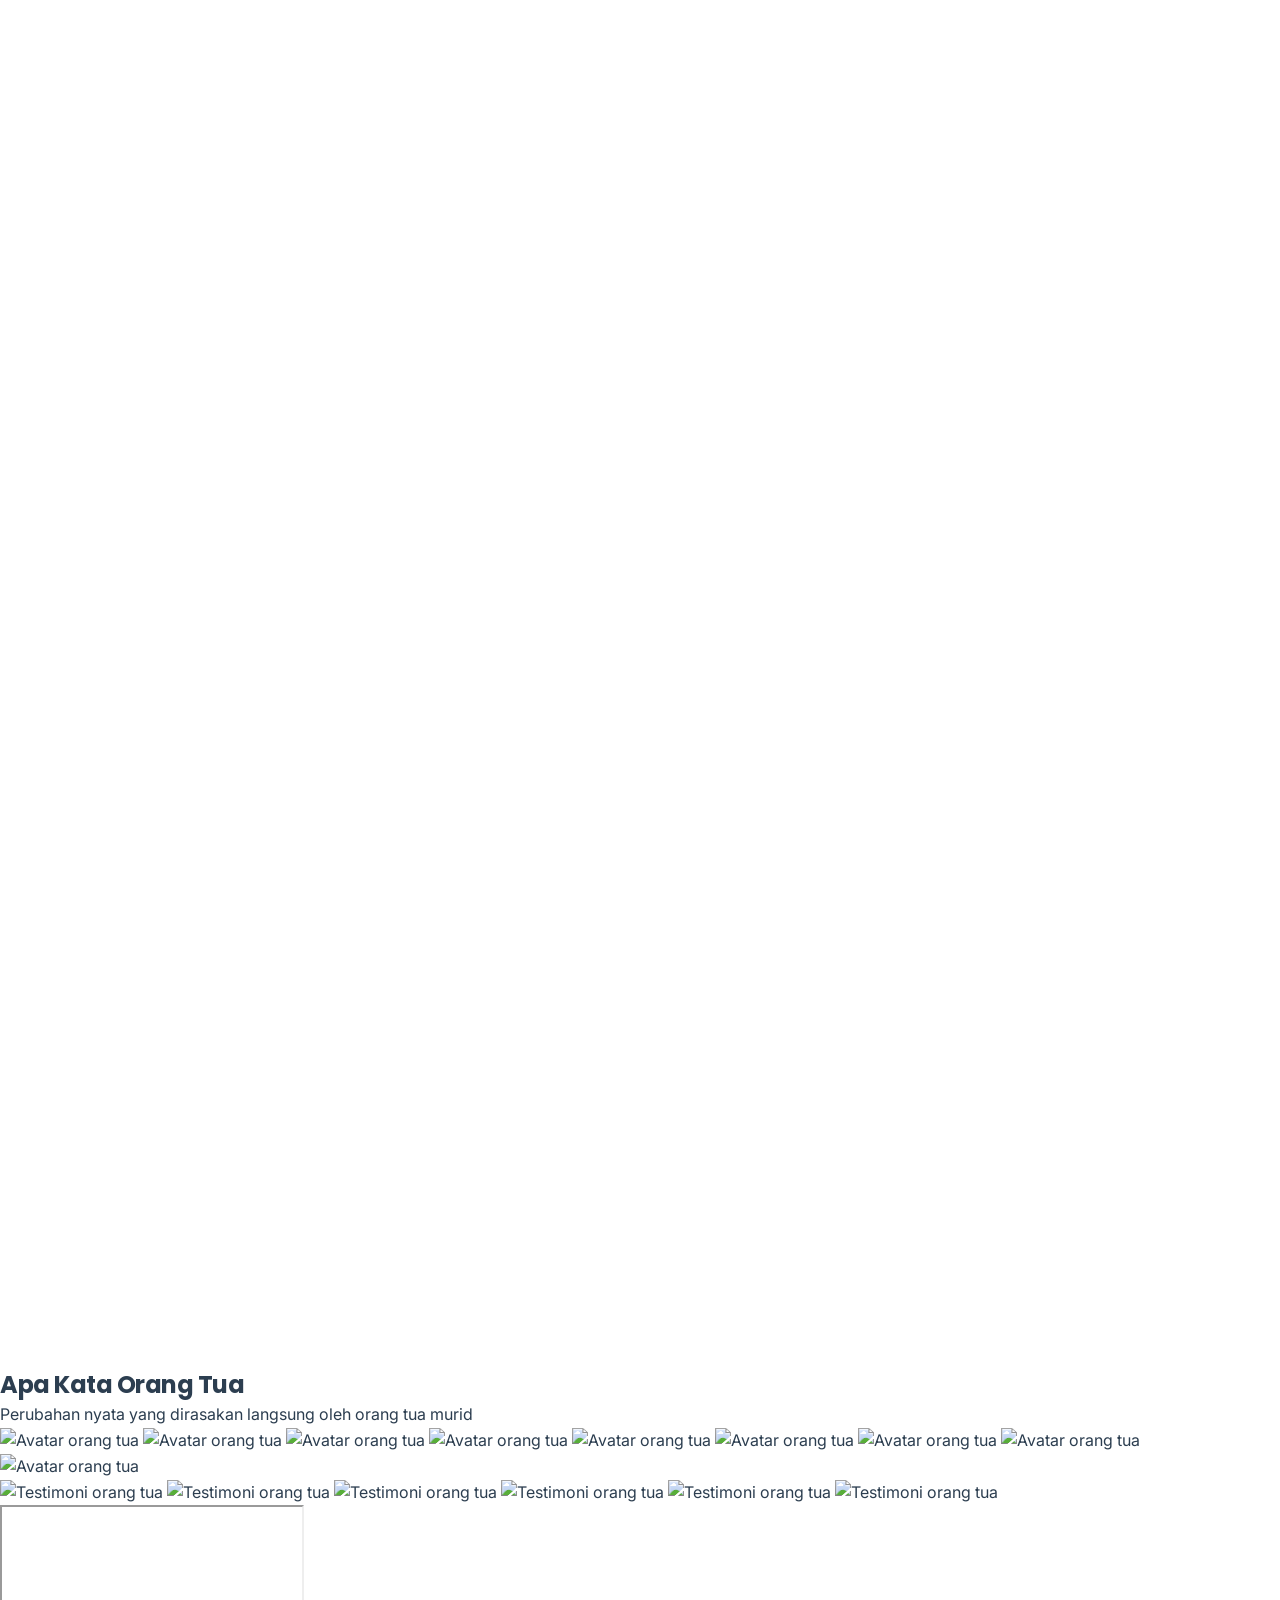
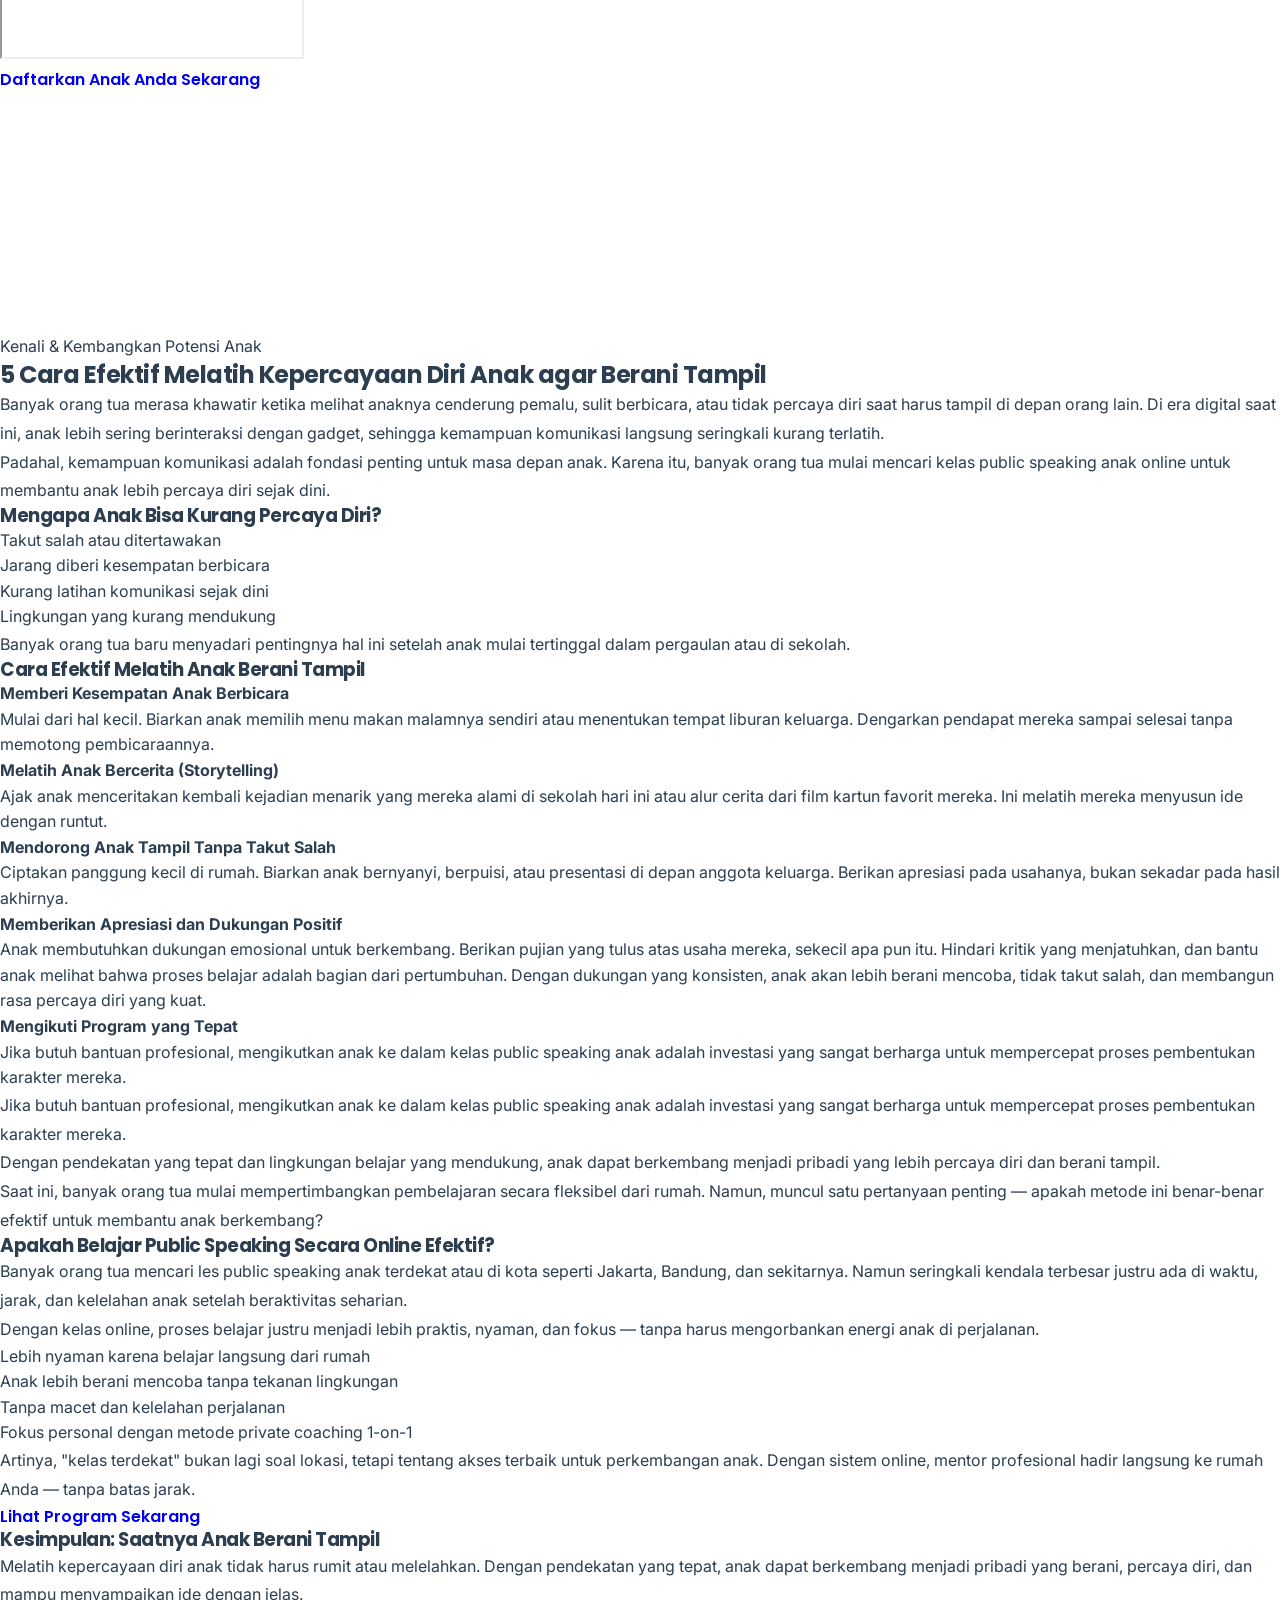
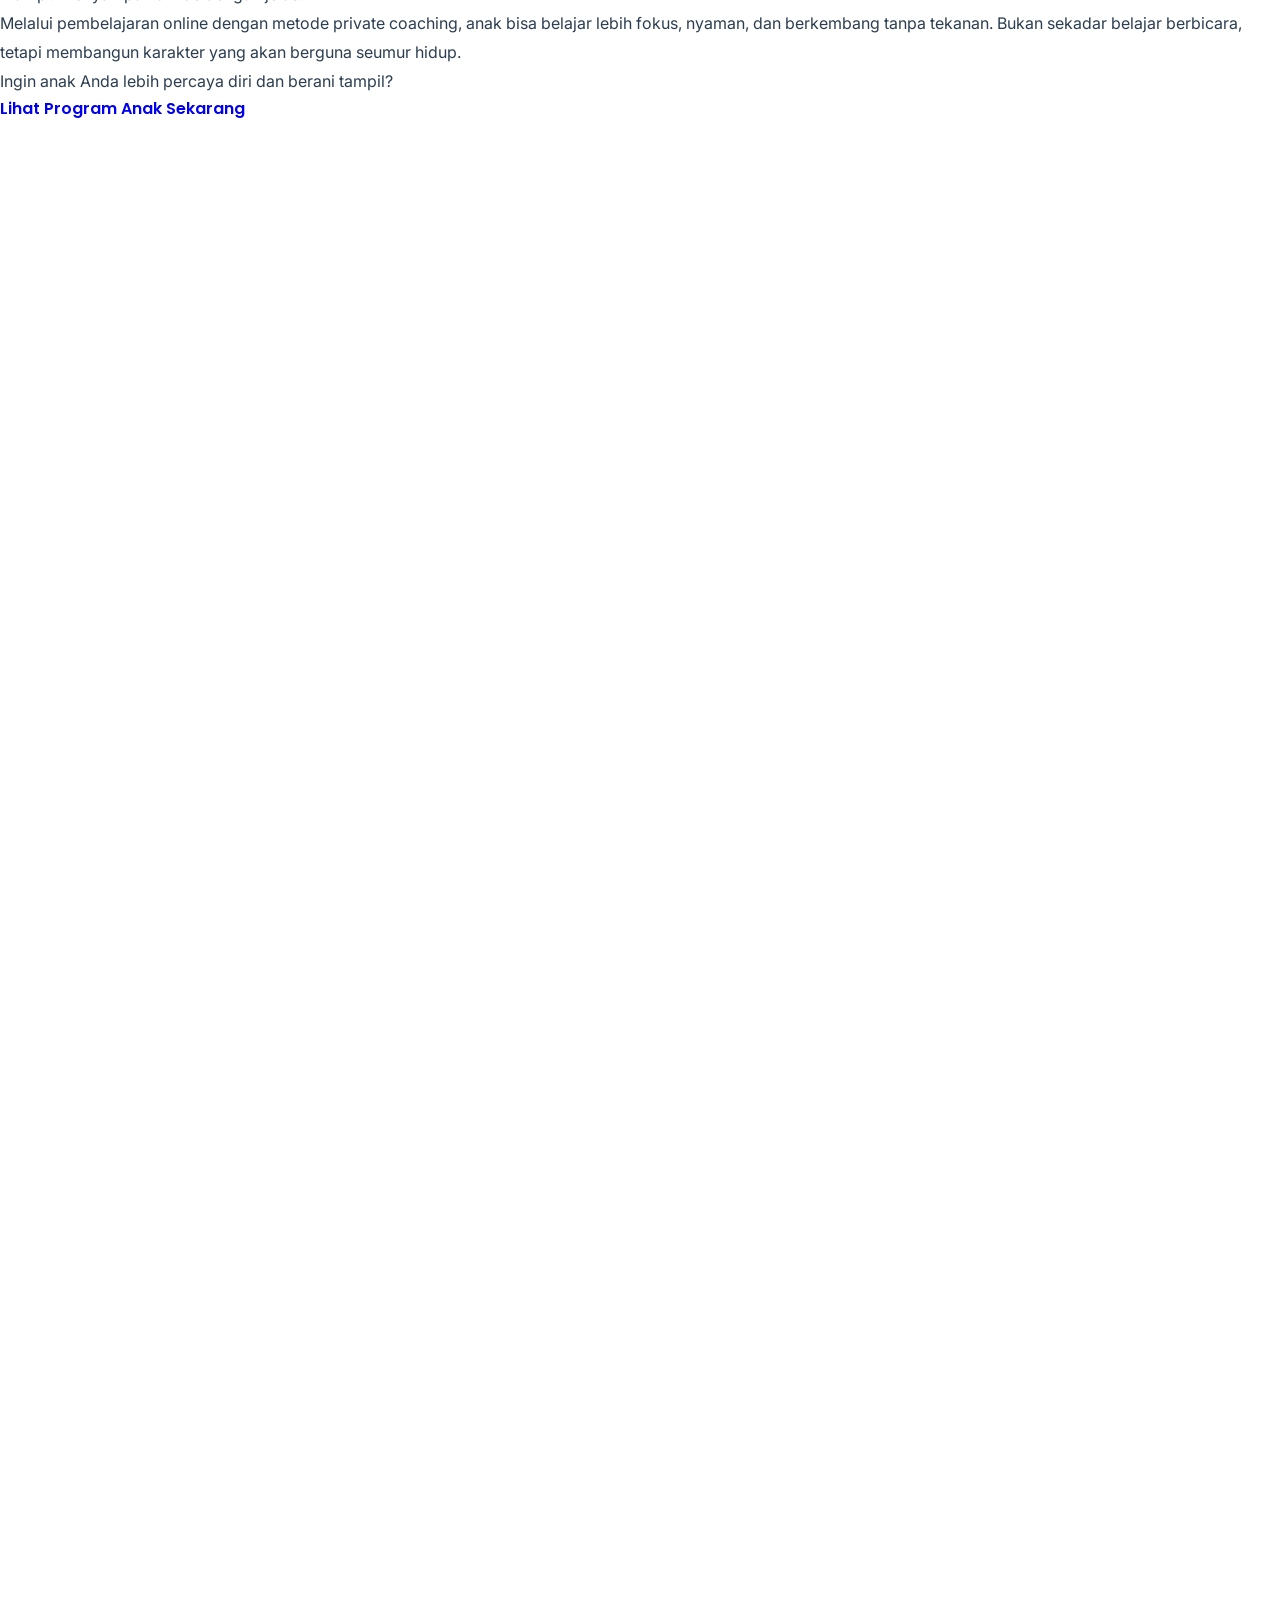
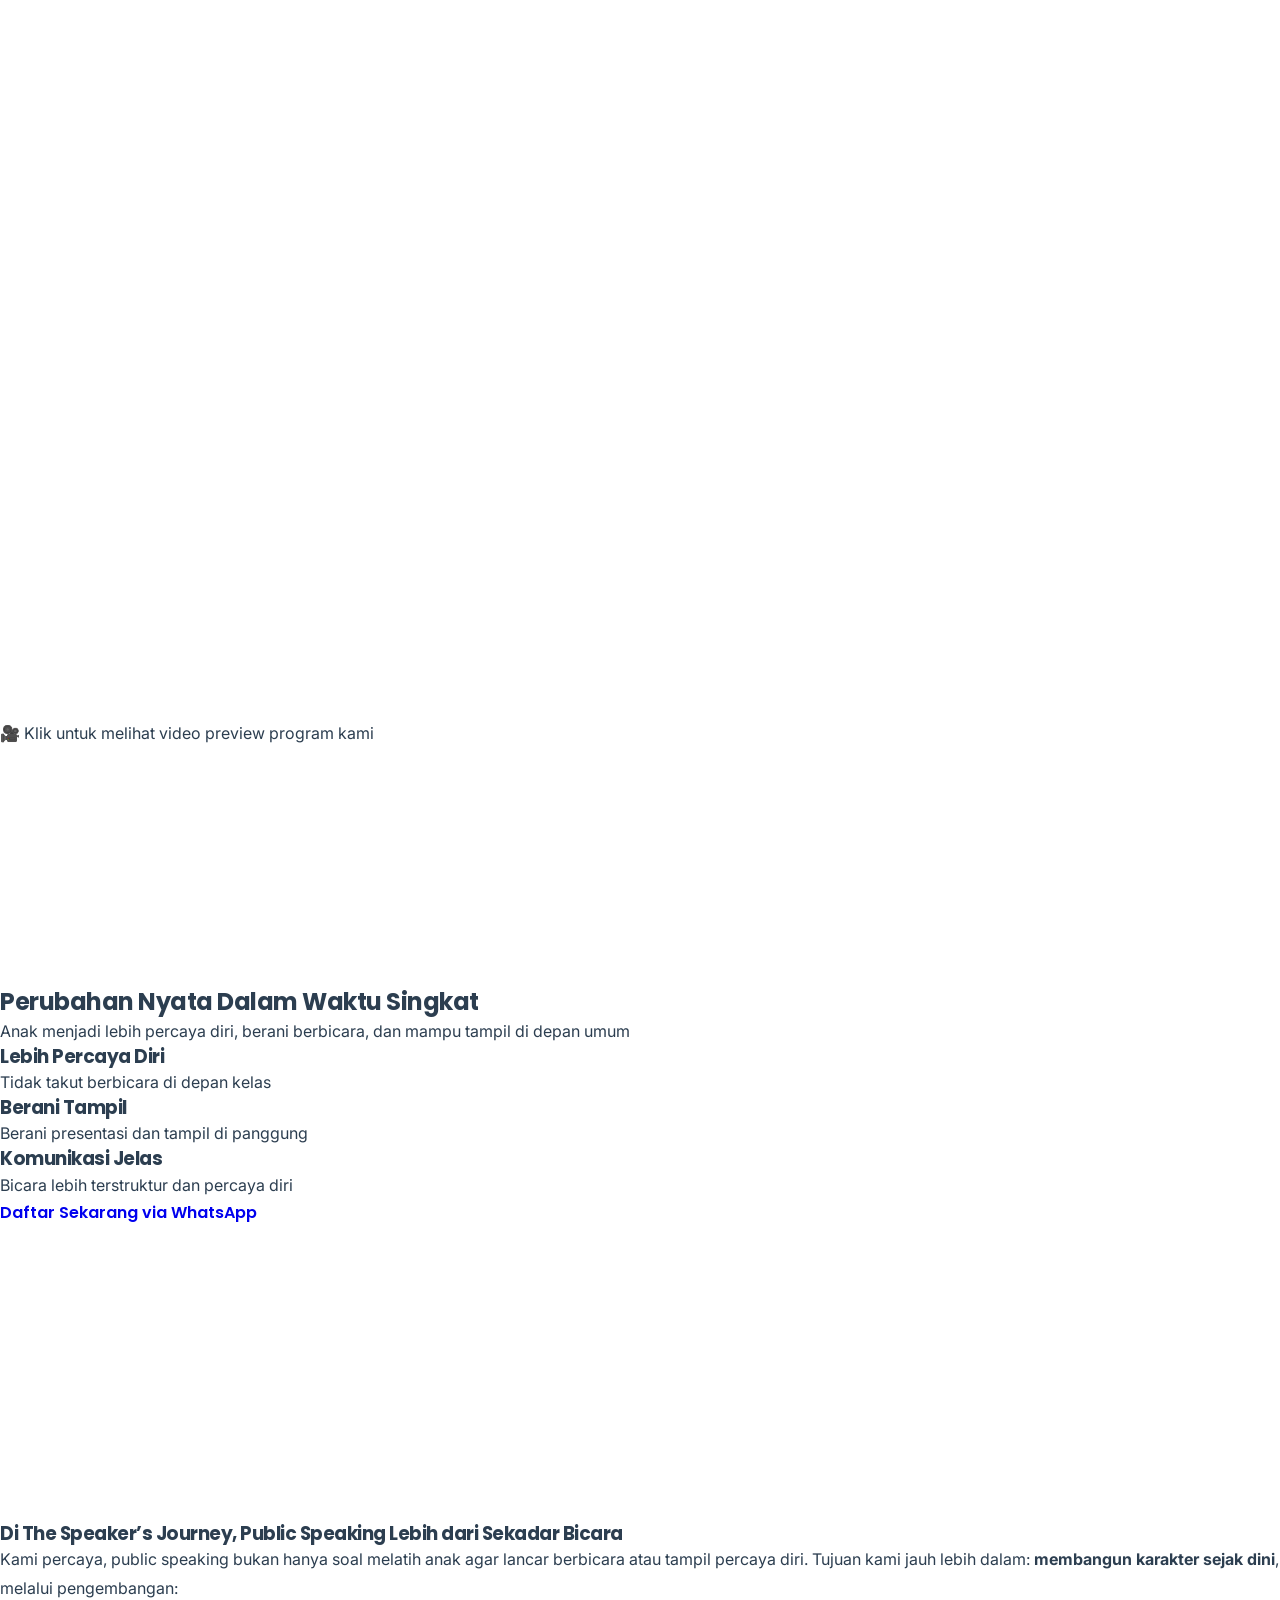
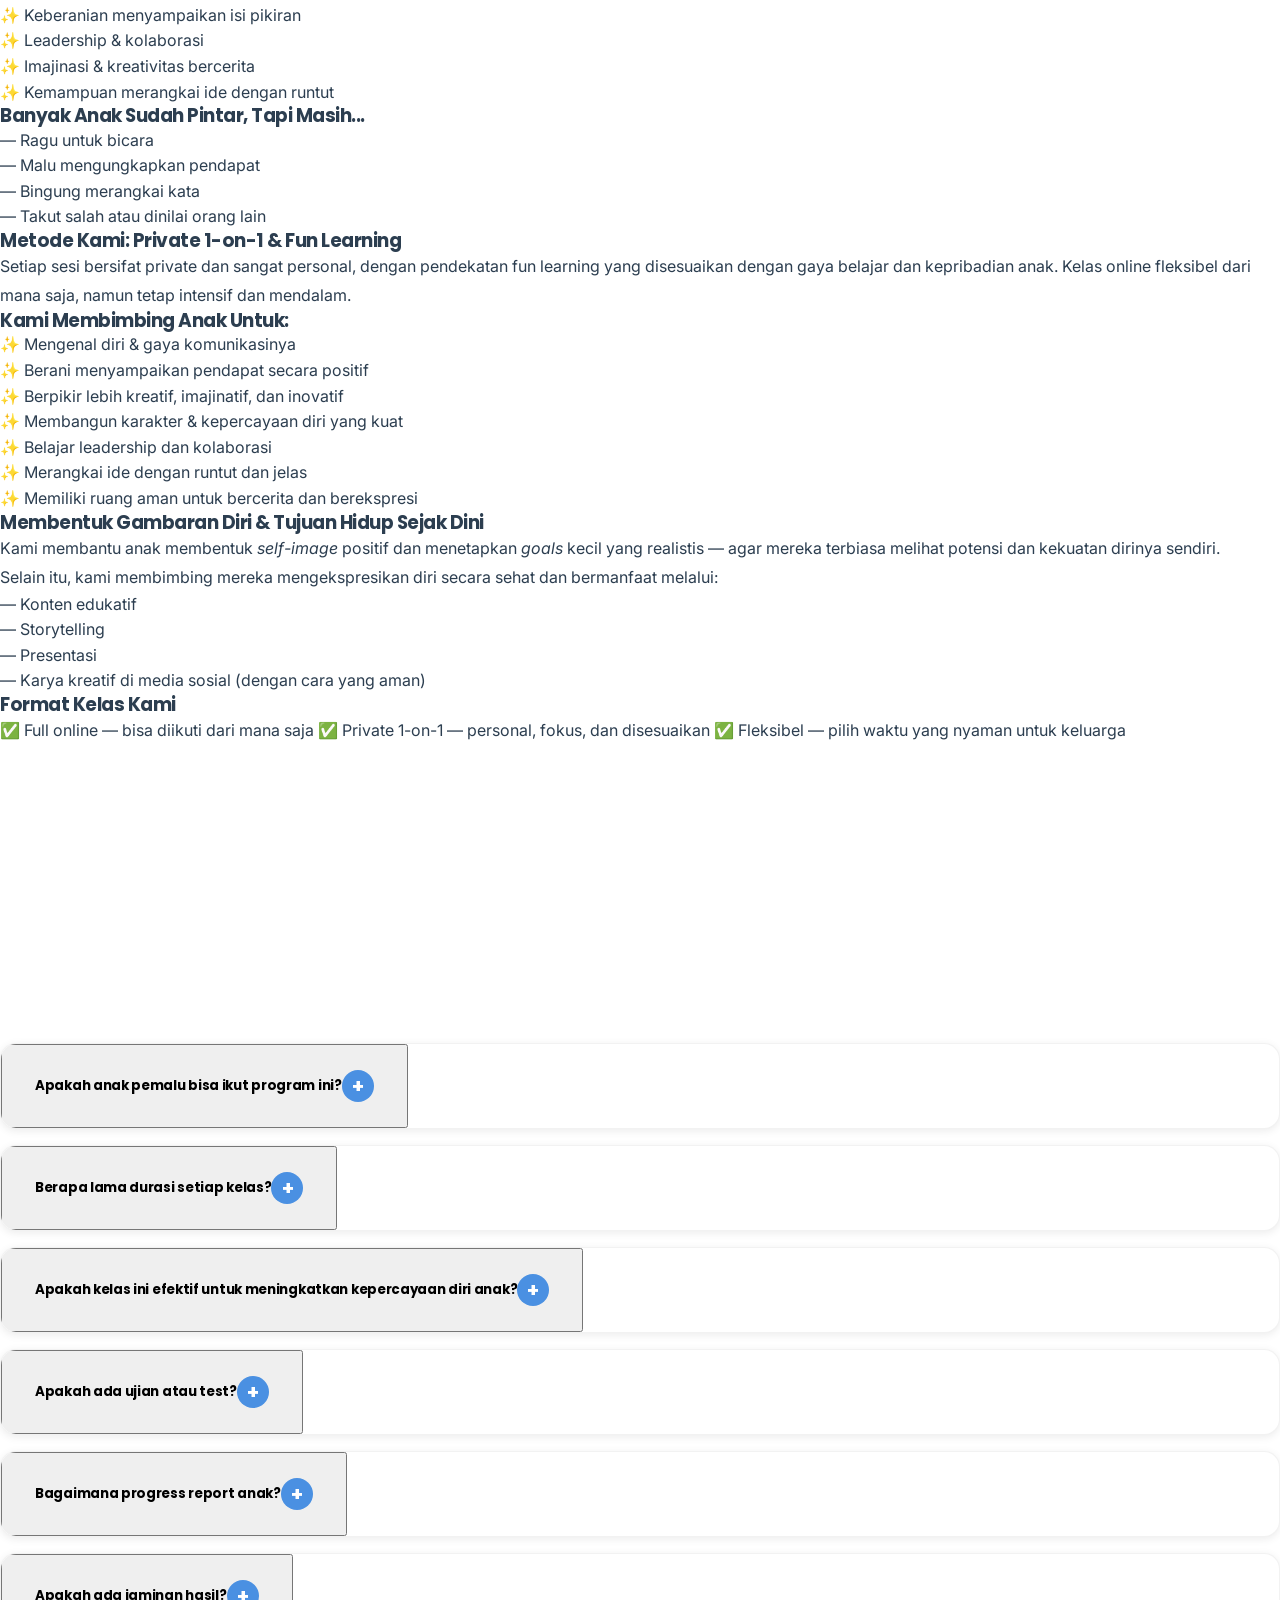
==== commit b5f5e0d7: "fix: restore CTA below conclusion" ====
--- a/index.html
+++ b/index.html
@@ -1636,6 +1636,18 @@
                     Melalui pembelajaran online dengan metode private coaching, anak bisa belajar lebih fokus, nyaman, dan berkembang tanpa tekanan. Bukan sekadar belajar berbicara, tetapi membangun karakter yang akan berguna seumur hidup.
                 </p>
 
+                <!-- CTA -->
+                <div class="text-center mt-10">
+                    <p class="text-lg font-semibold mb-4">
+                        Ingin anak Anda lebih percaya diri dan berani tampil?
+                    </p>
+
+                    <a href="#program"
+                       class="inline-block bg-blue-600 text-white px-6 py-3 rounded-lg font-semibold hover:bg-blue-700 transition">
+                        Lihat Program Anak Sekarang
+                    </a>
+                </div>
+
             </div>
 
         </div>
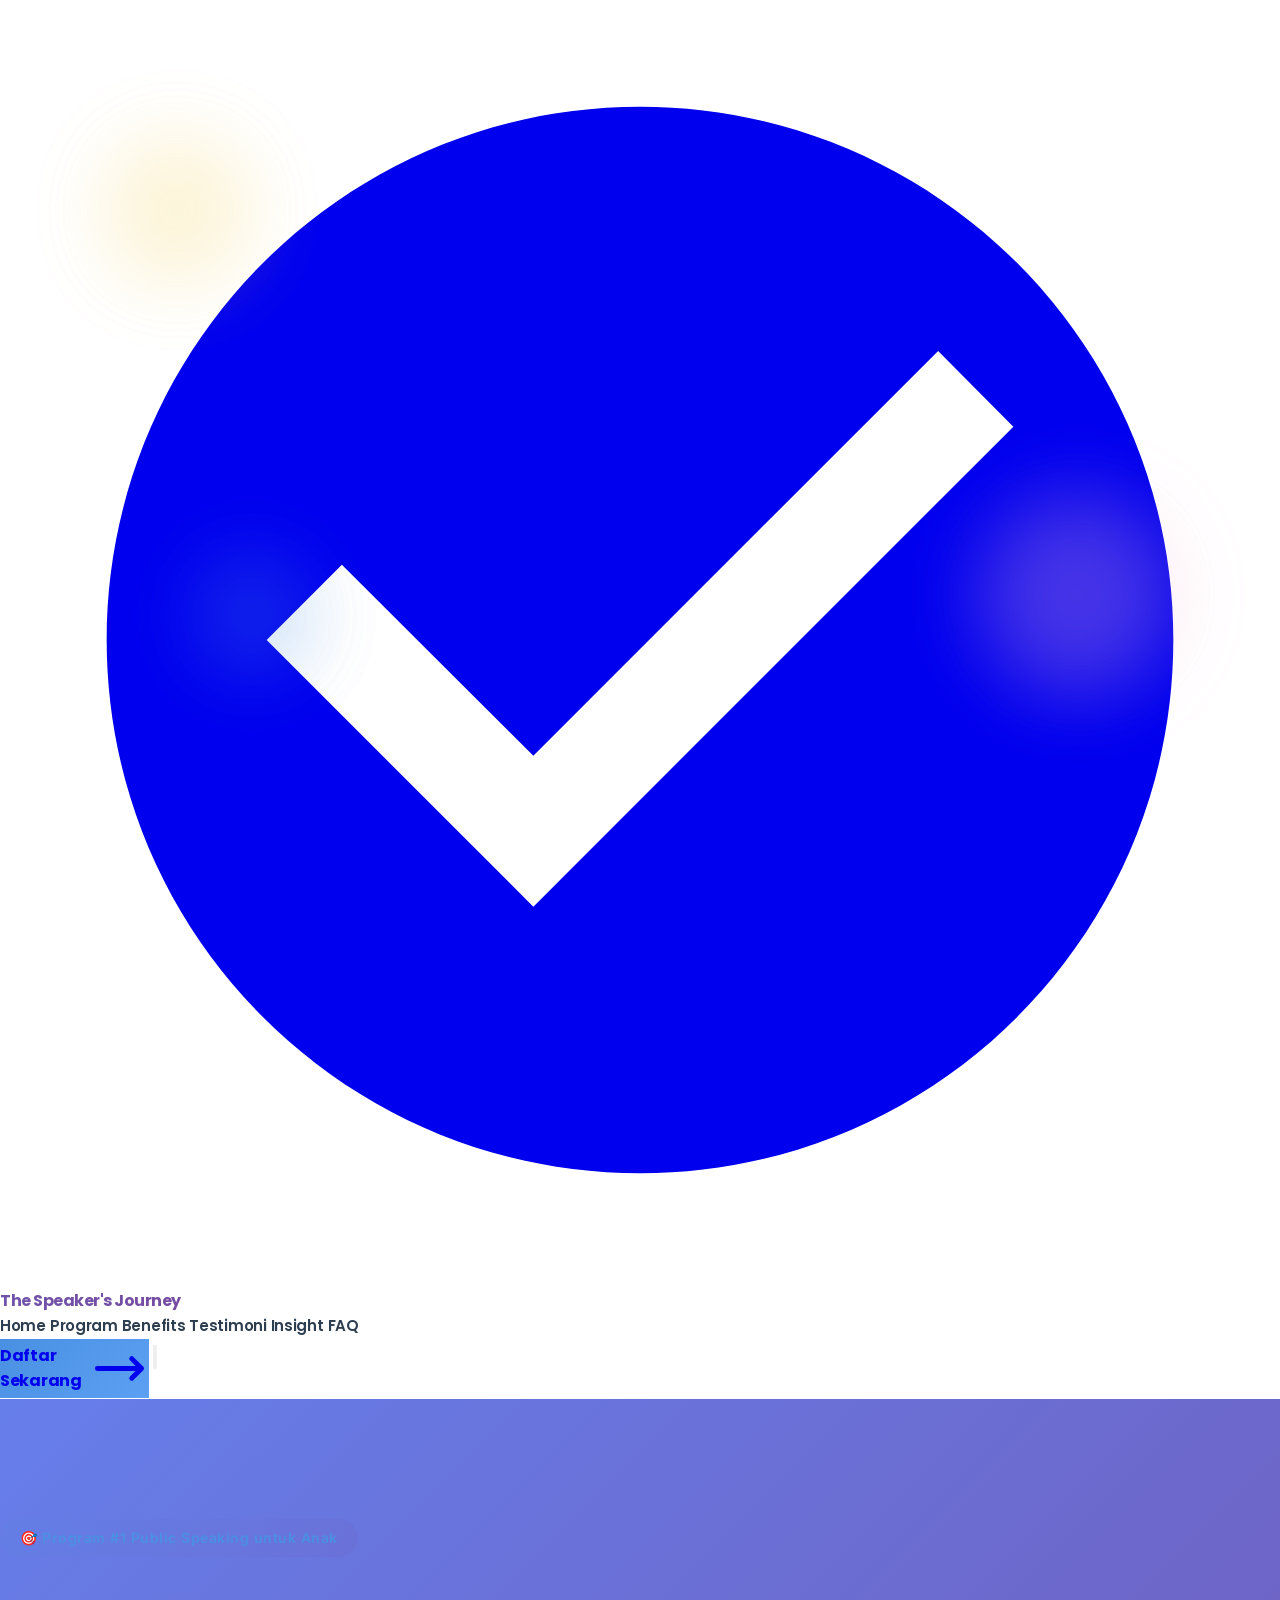
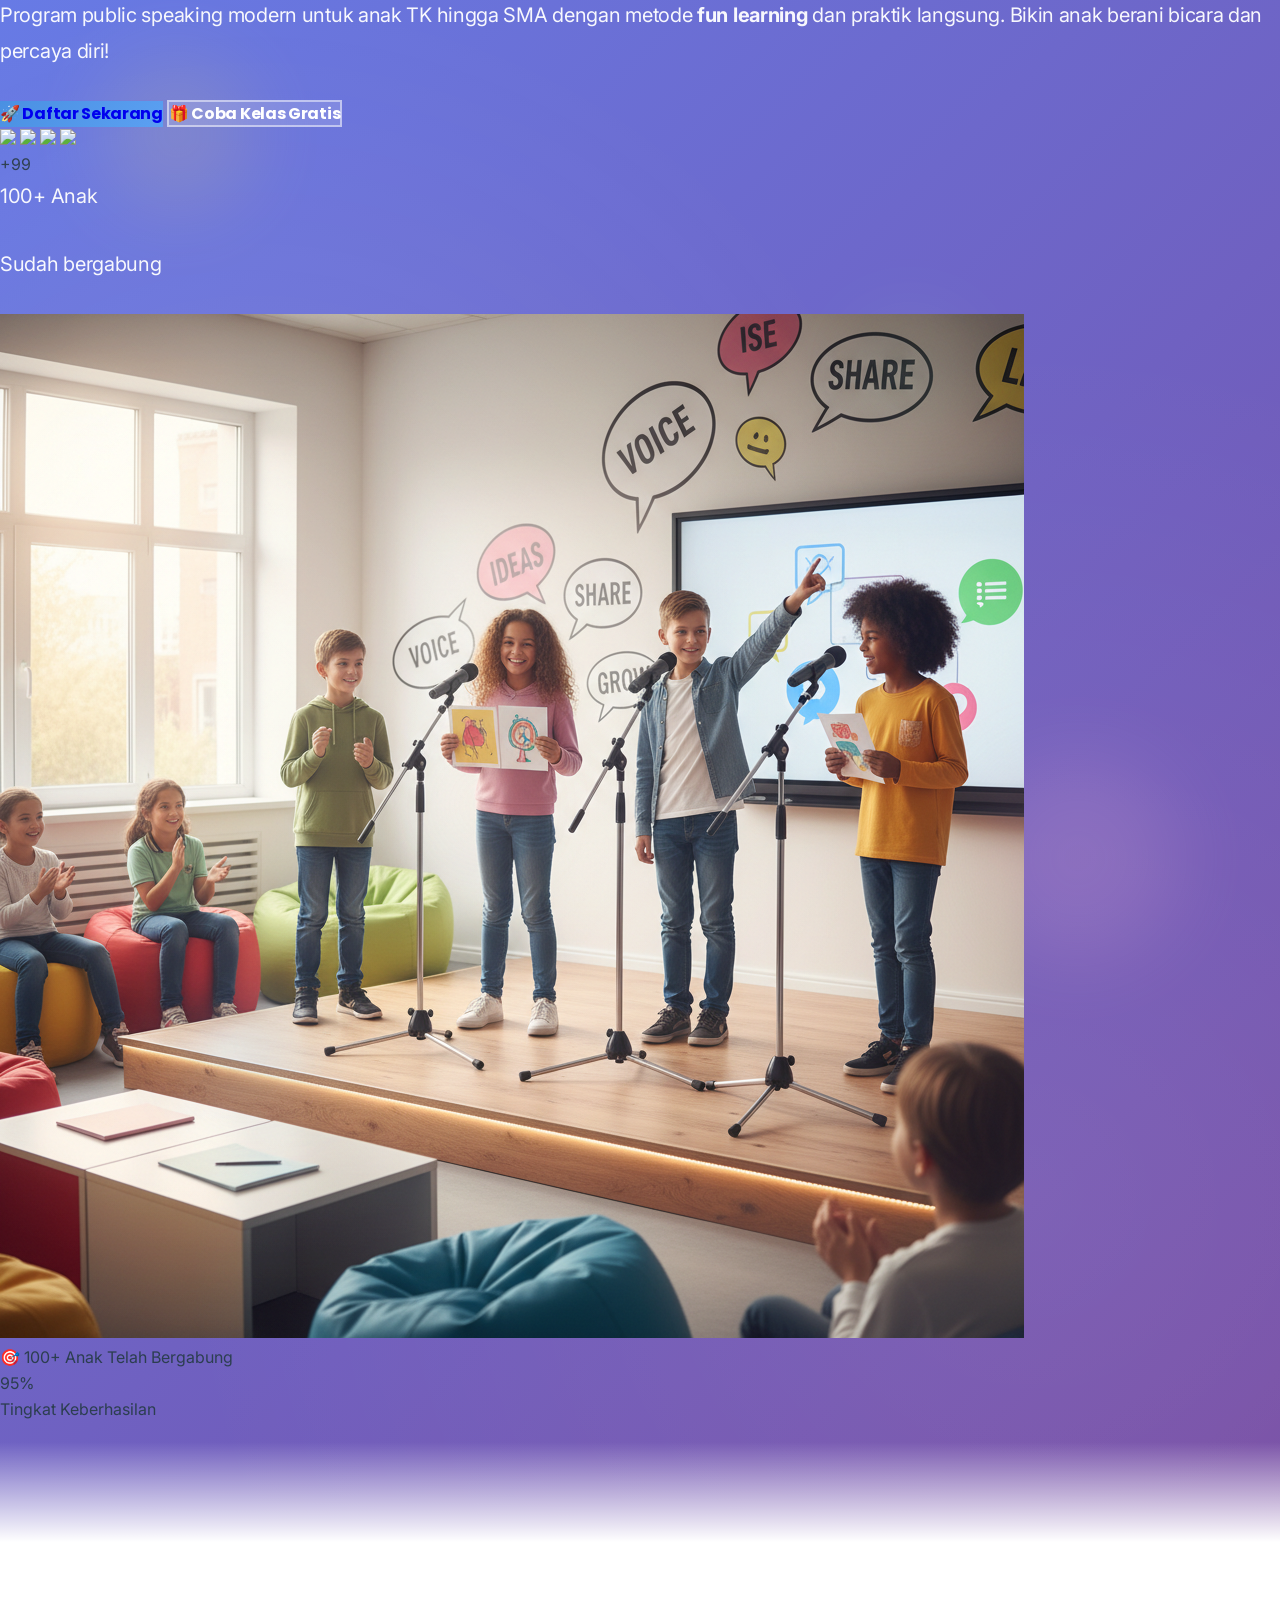
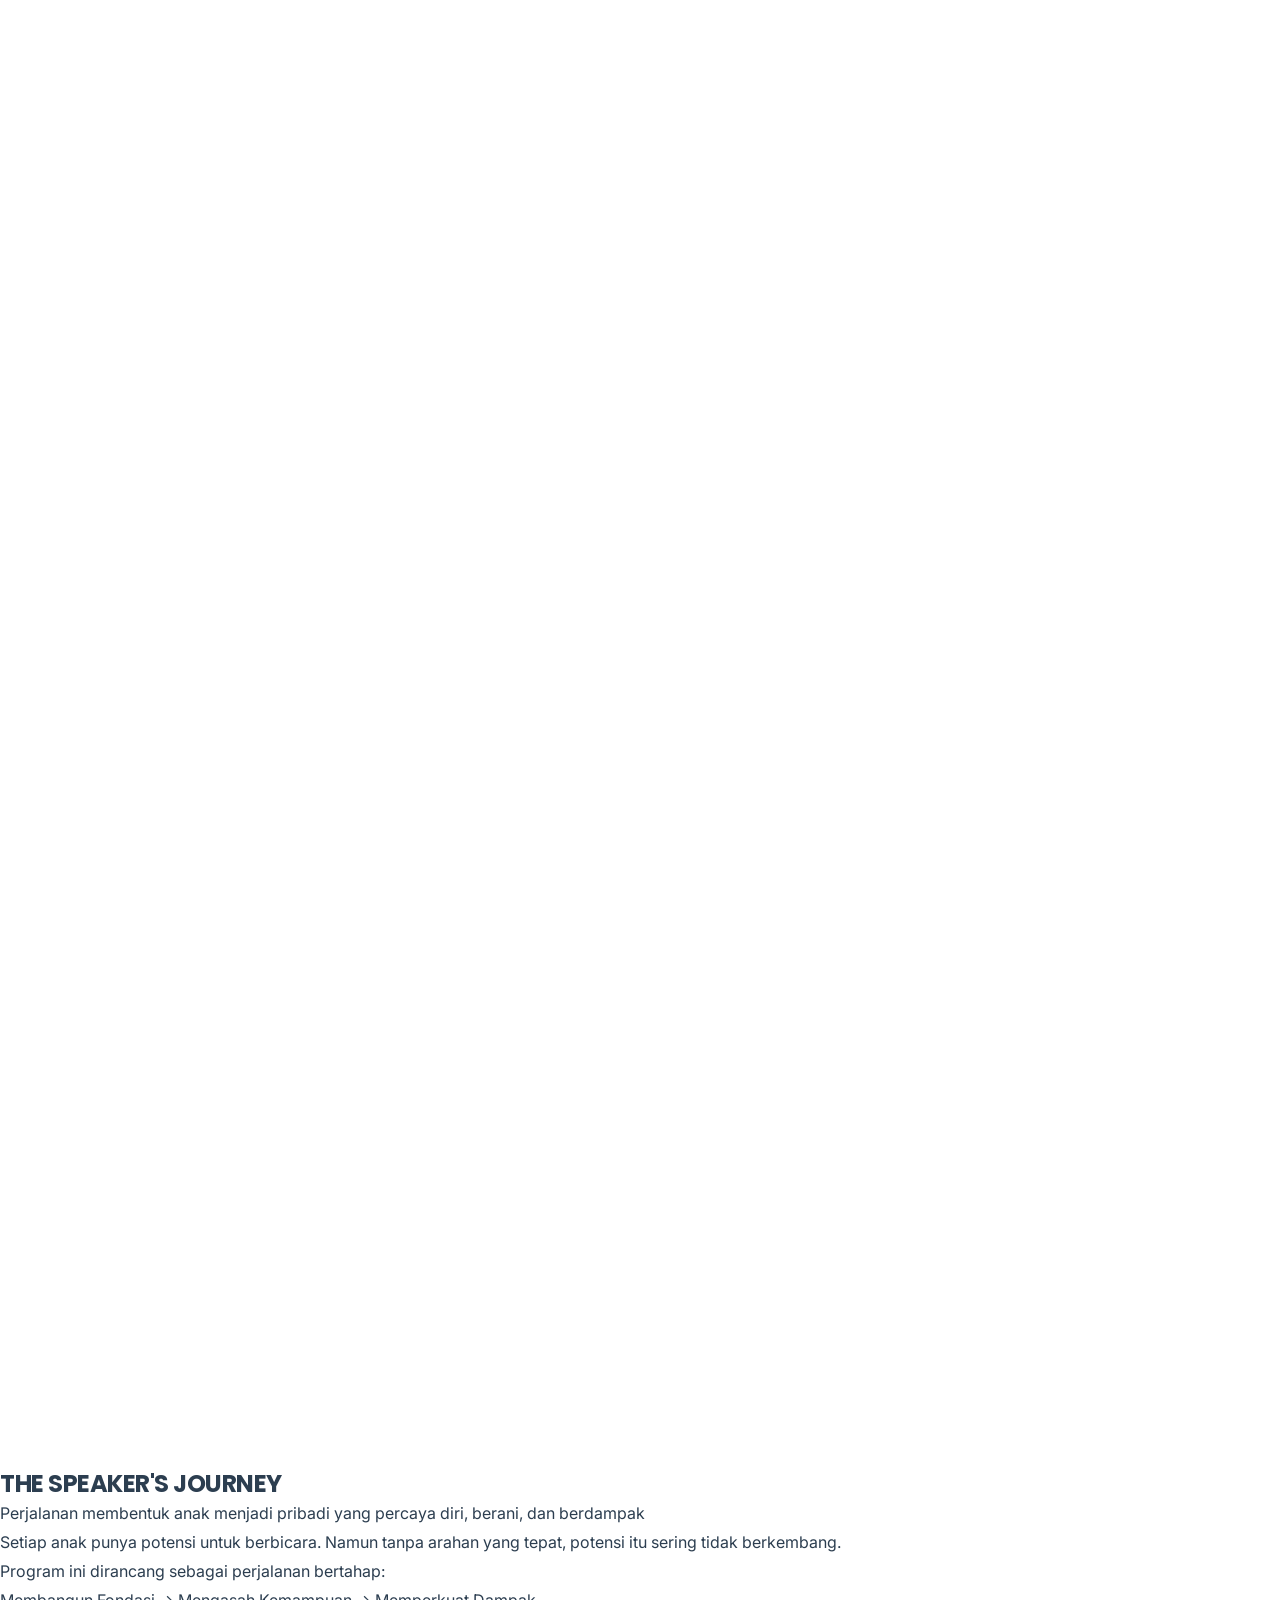
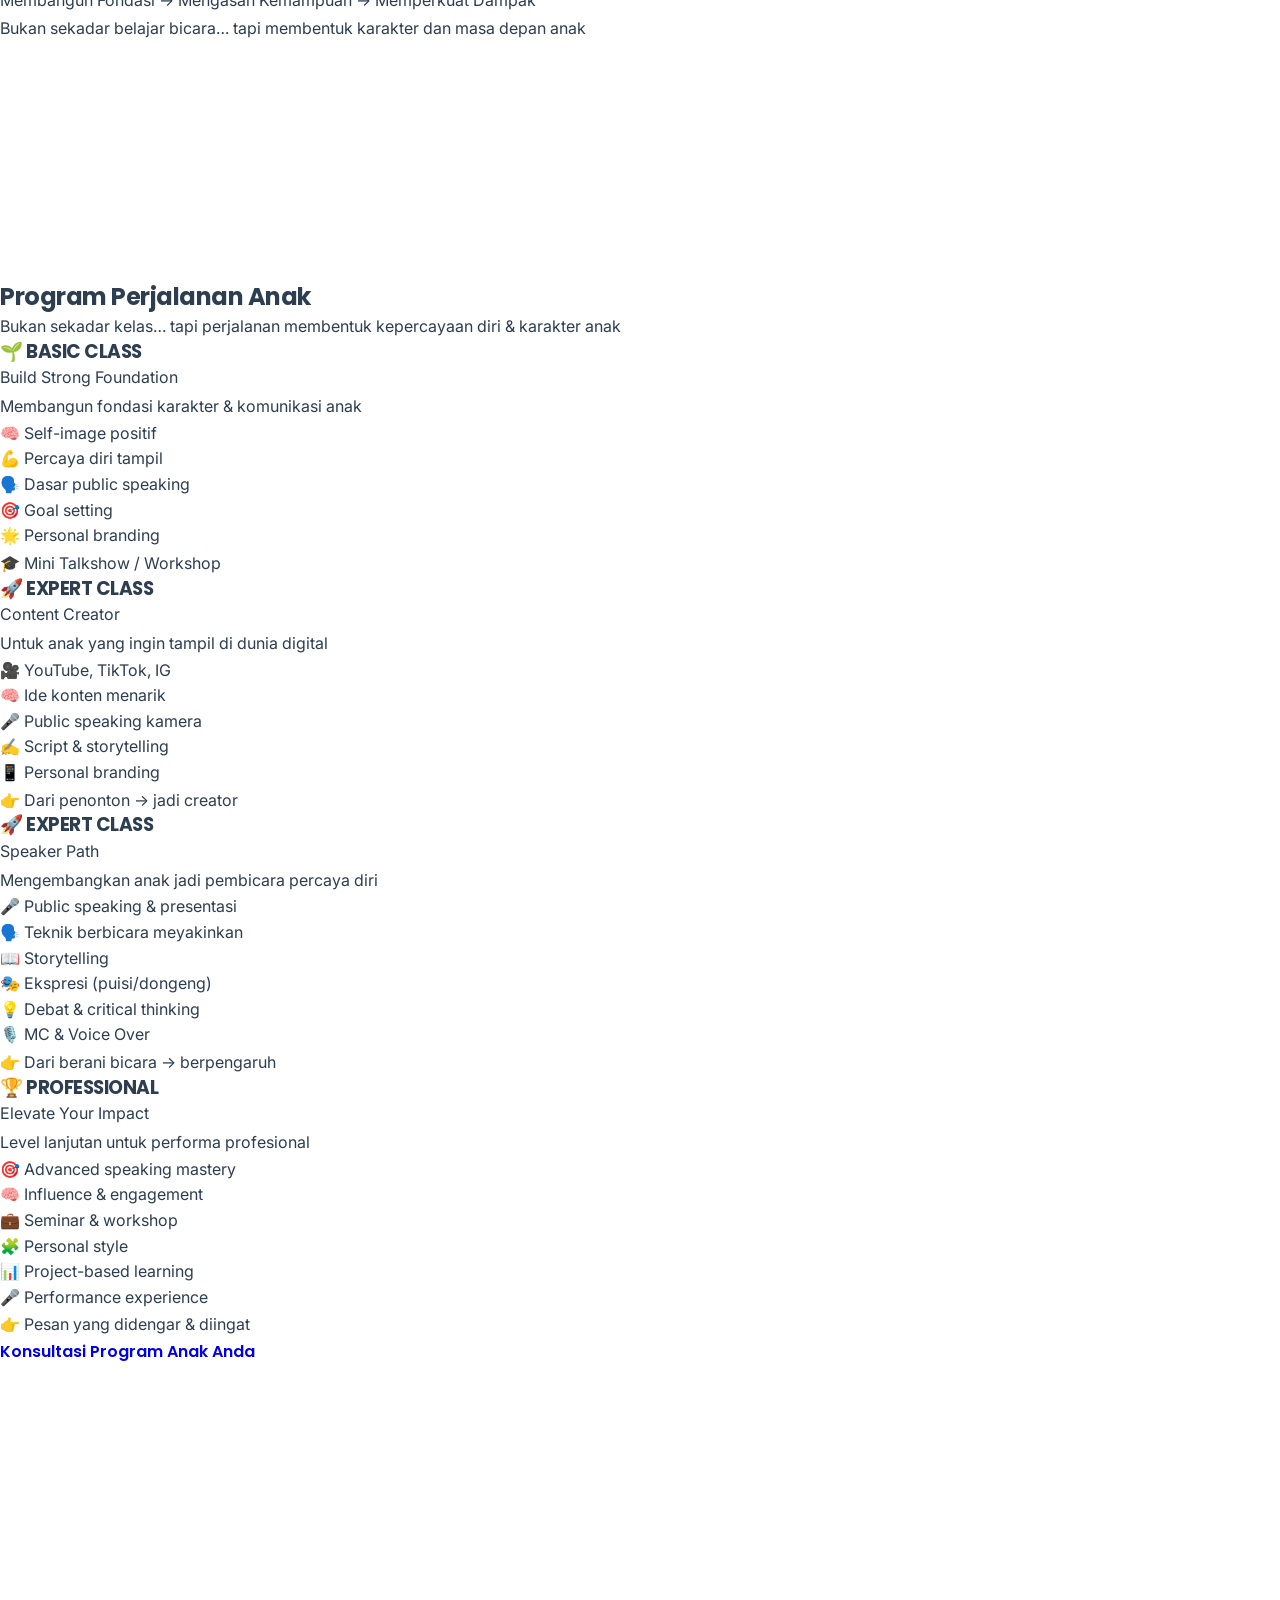
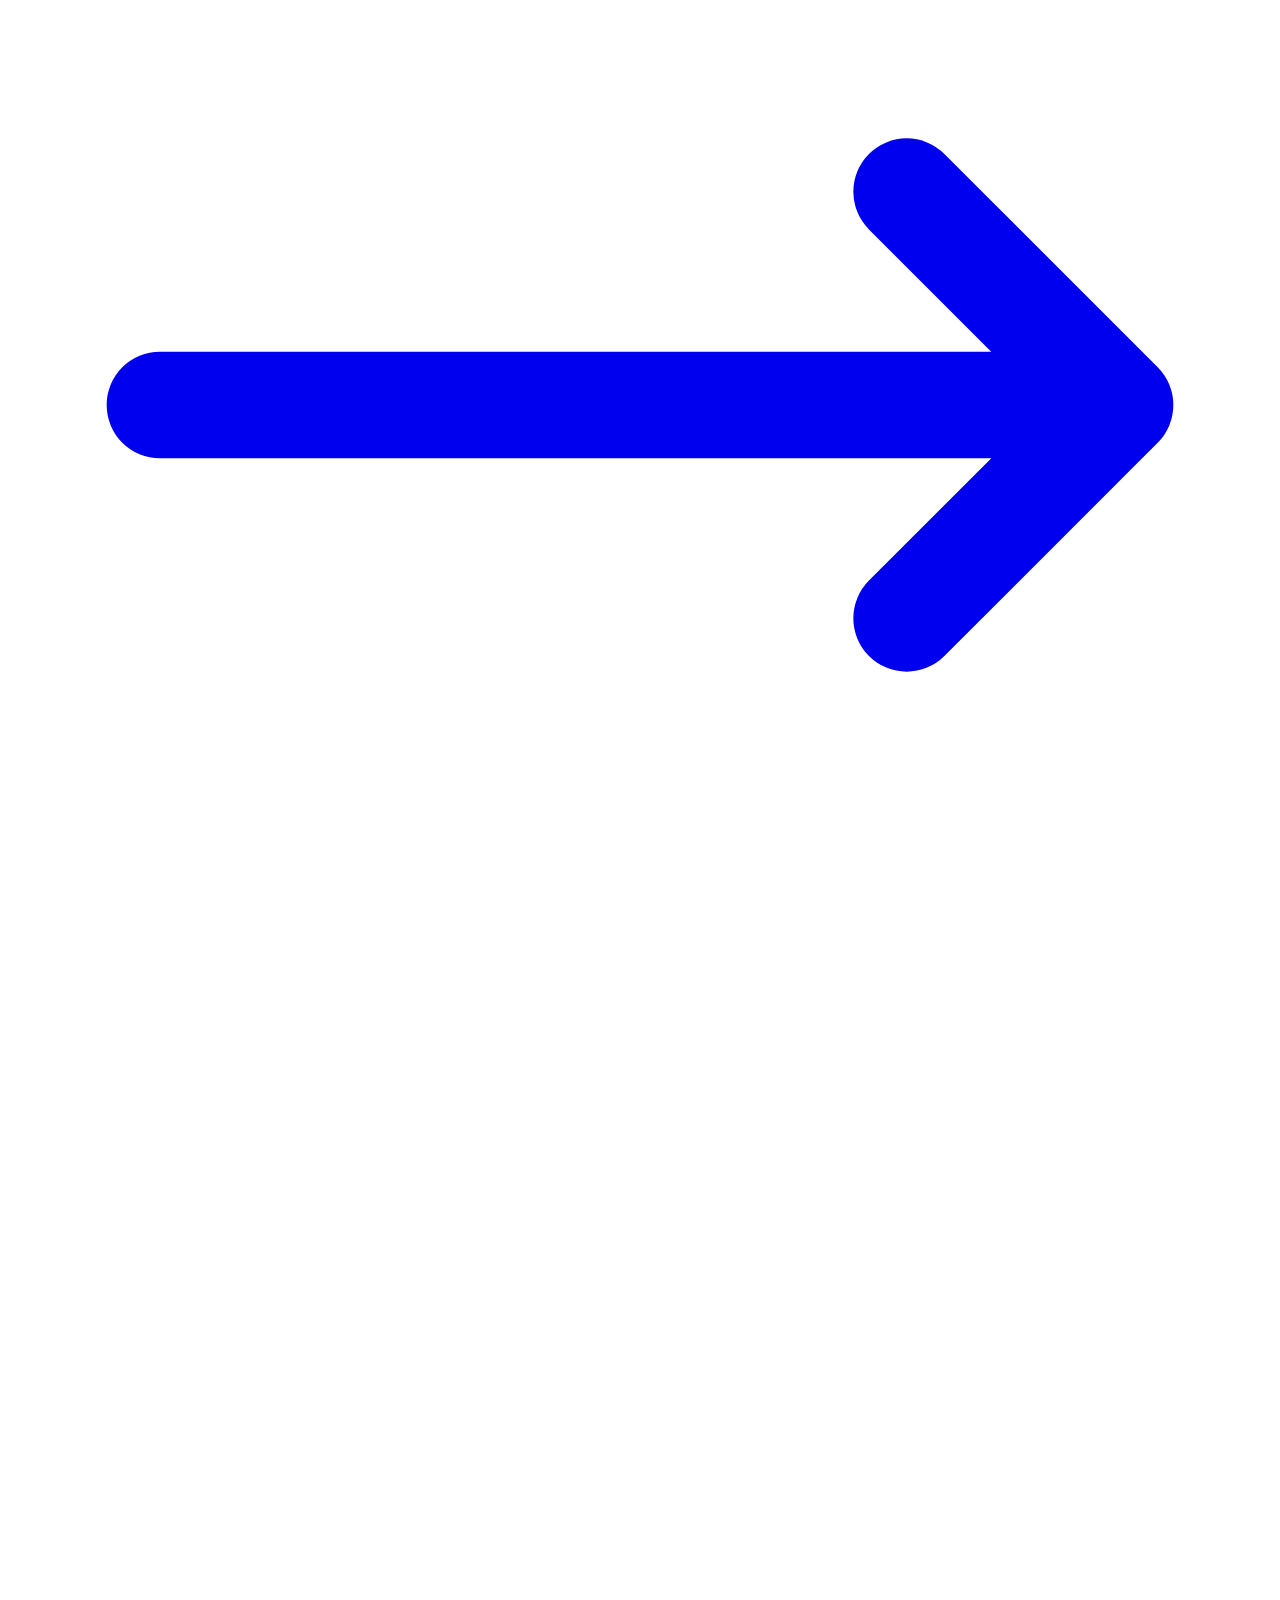
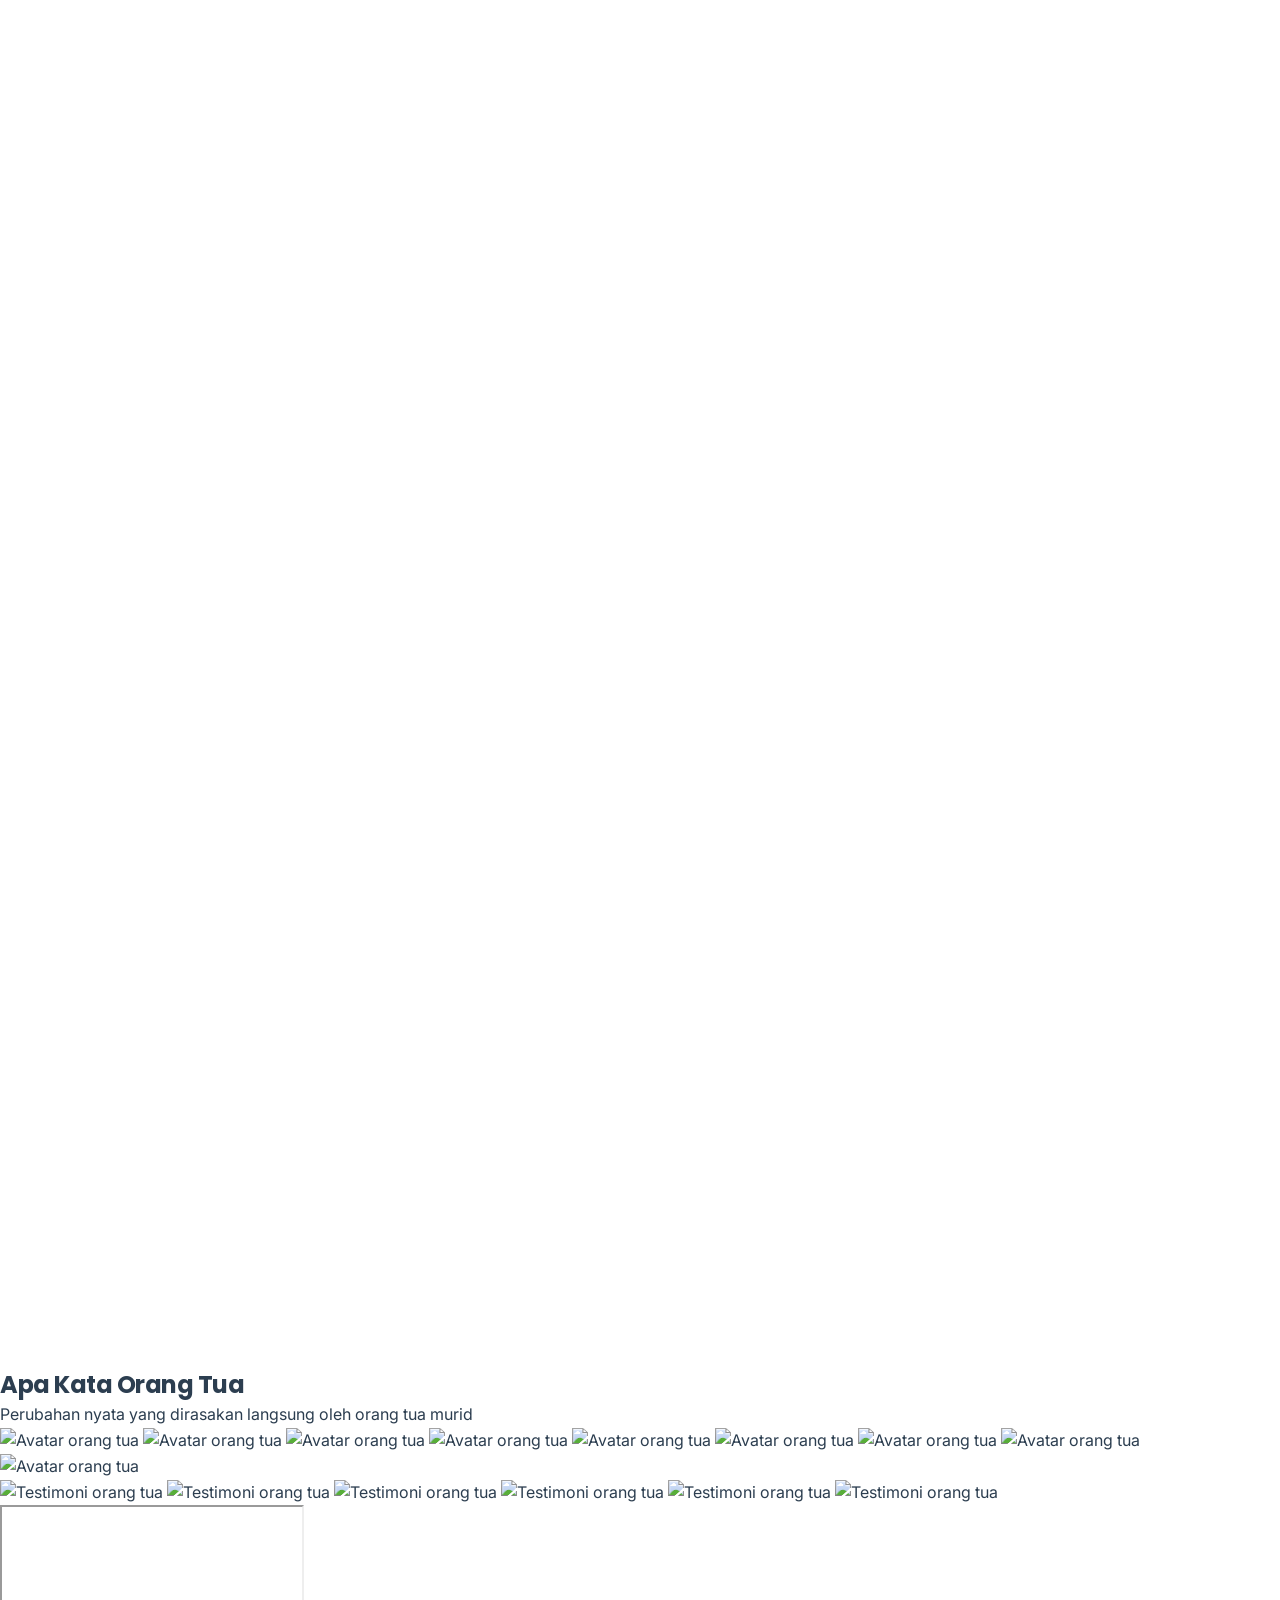
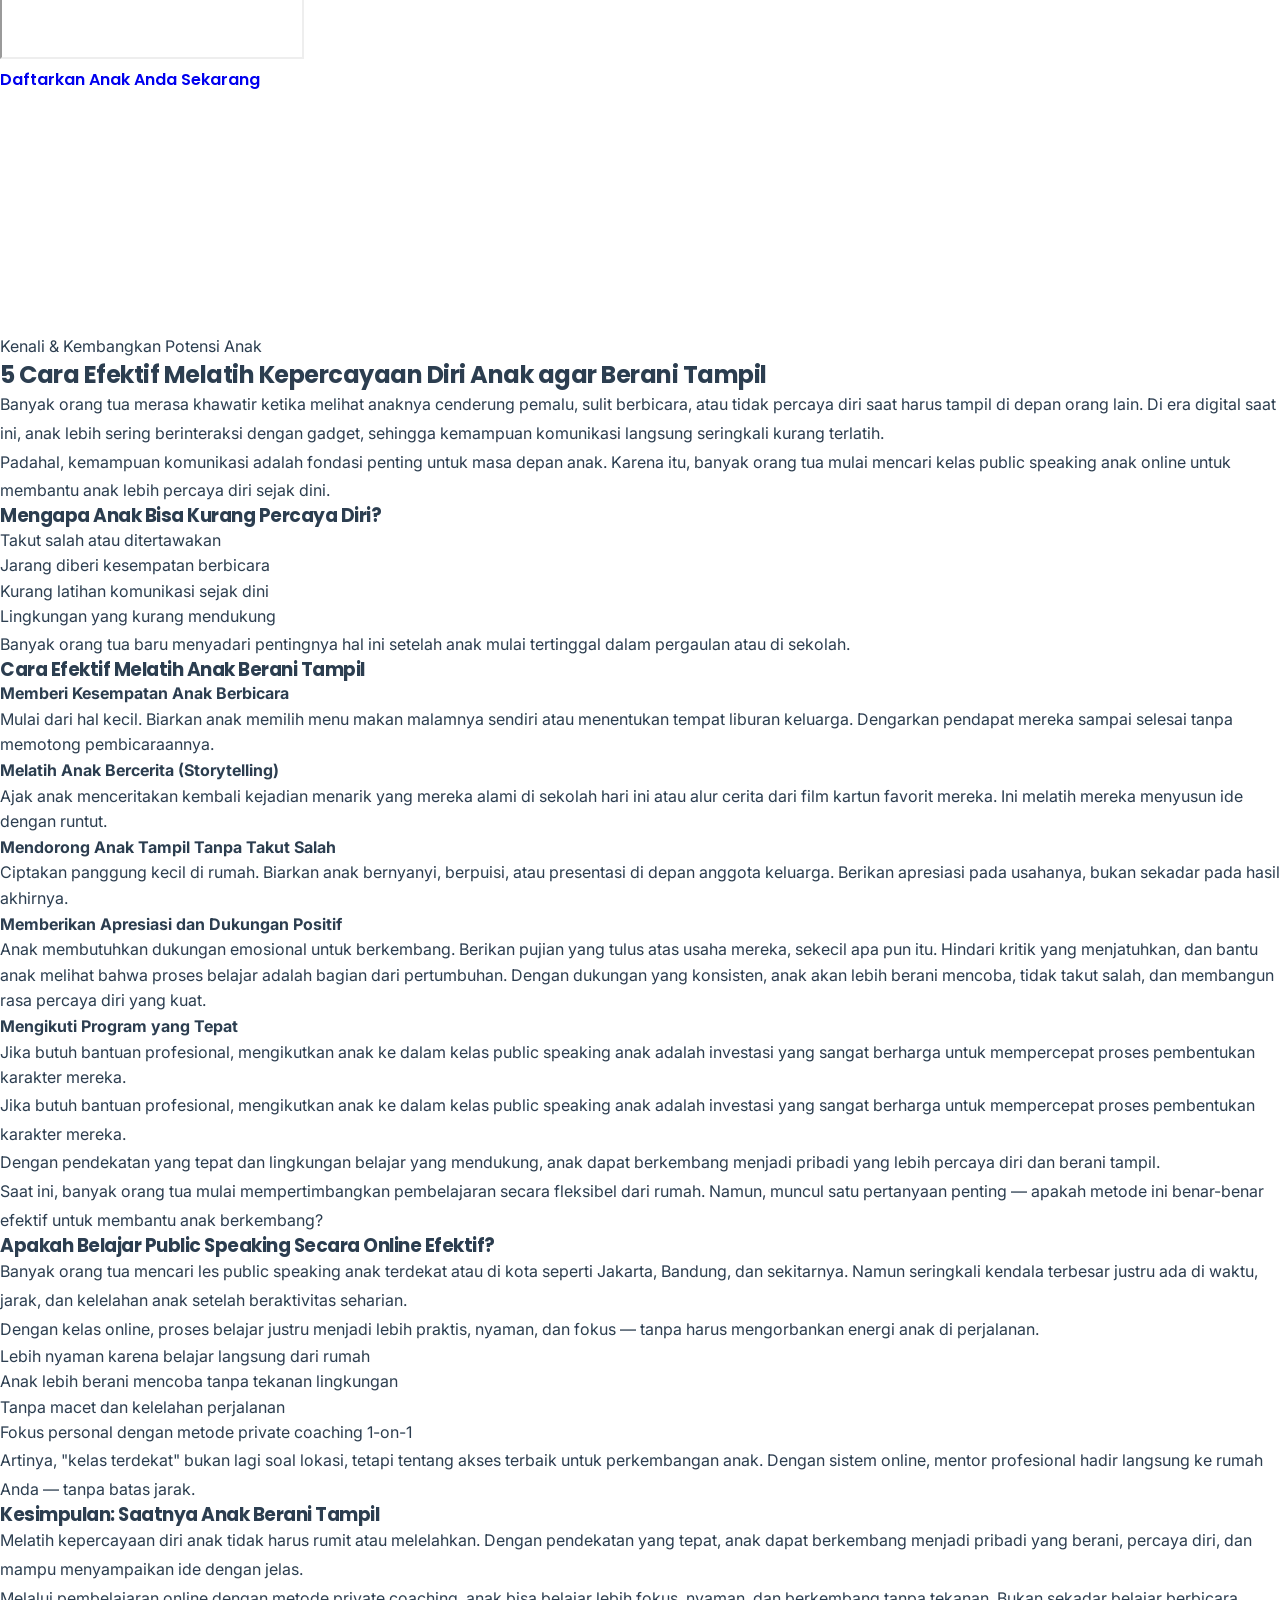
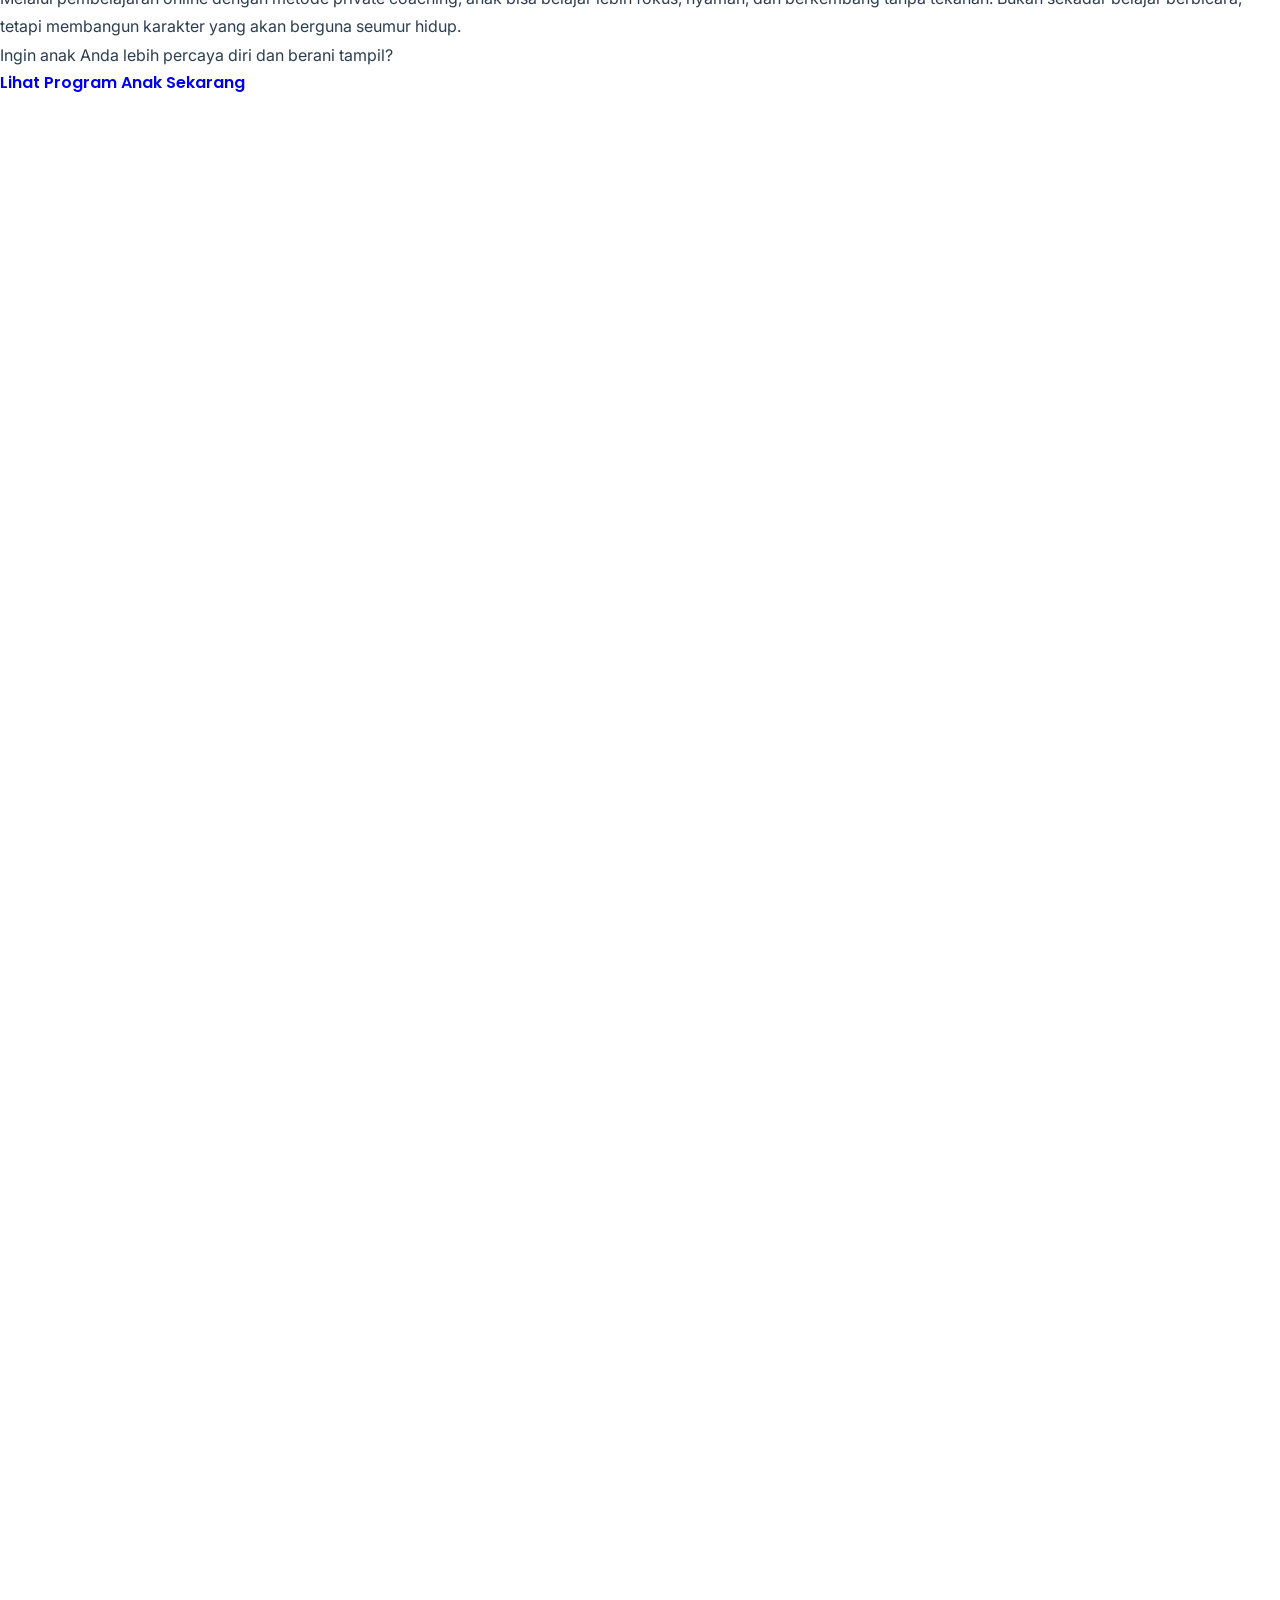
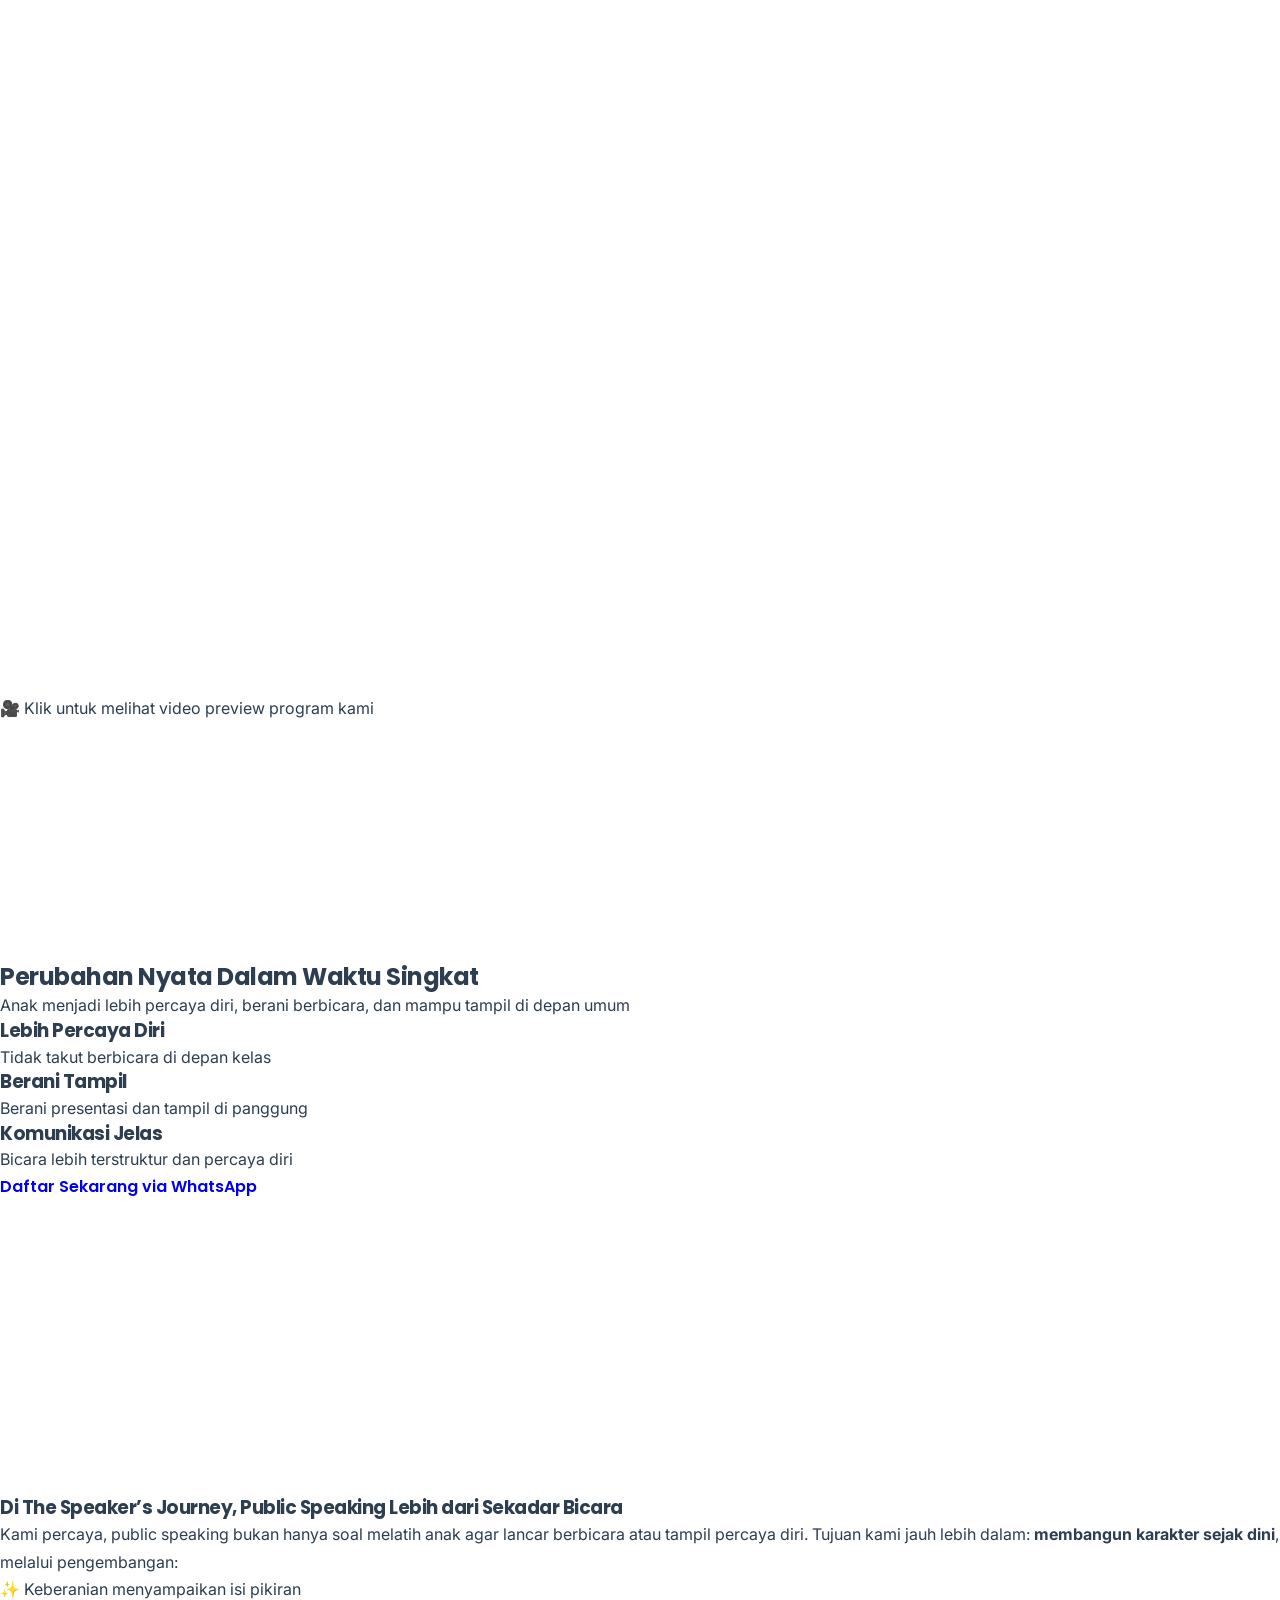
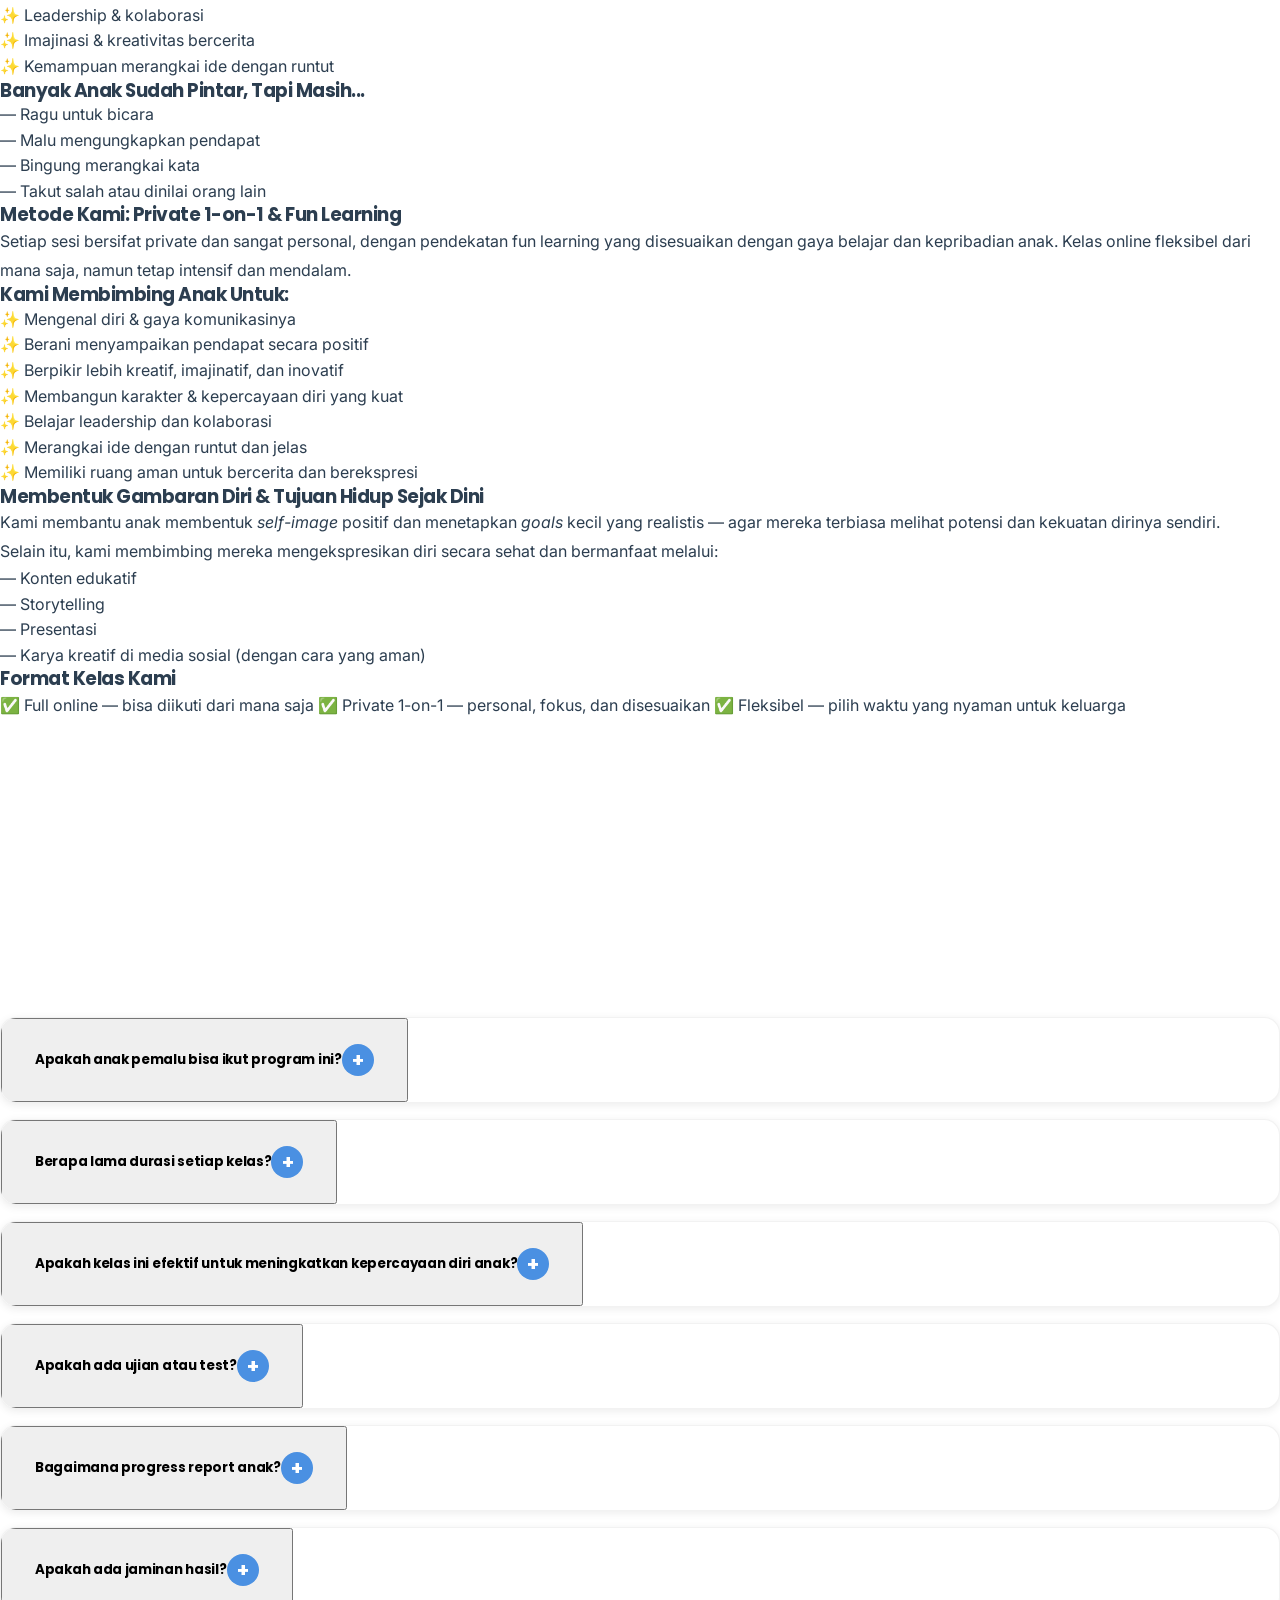
==== commit ebfd1c1c: "fix: remove Lihat Program Sekarang button" ====
--- a/index.html
+++ b/index.html
@@ -1617,13 +1617,6 @@
                     Dengan sistem online, mentor profesional hadir langsung ke rumah Anda — tanpa batas jarak.
                 </p>
 
-                <div class="mt-6 text-center">
-                    <a href="#program" 
-                       class="inline-block bg-blue-600 text-white px-6 py-3 rounded-lg font-semibold hover:bg-blue-700 transition">
-                        Lihat Program Sekarang
-                    </a>
-                </div>
-
                 <h3 class="text-2xl font-bold mb-4">
                     Kesimpulan: Saatnya Anak Berani Tampil
                 </h3>
